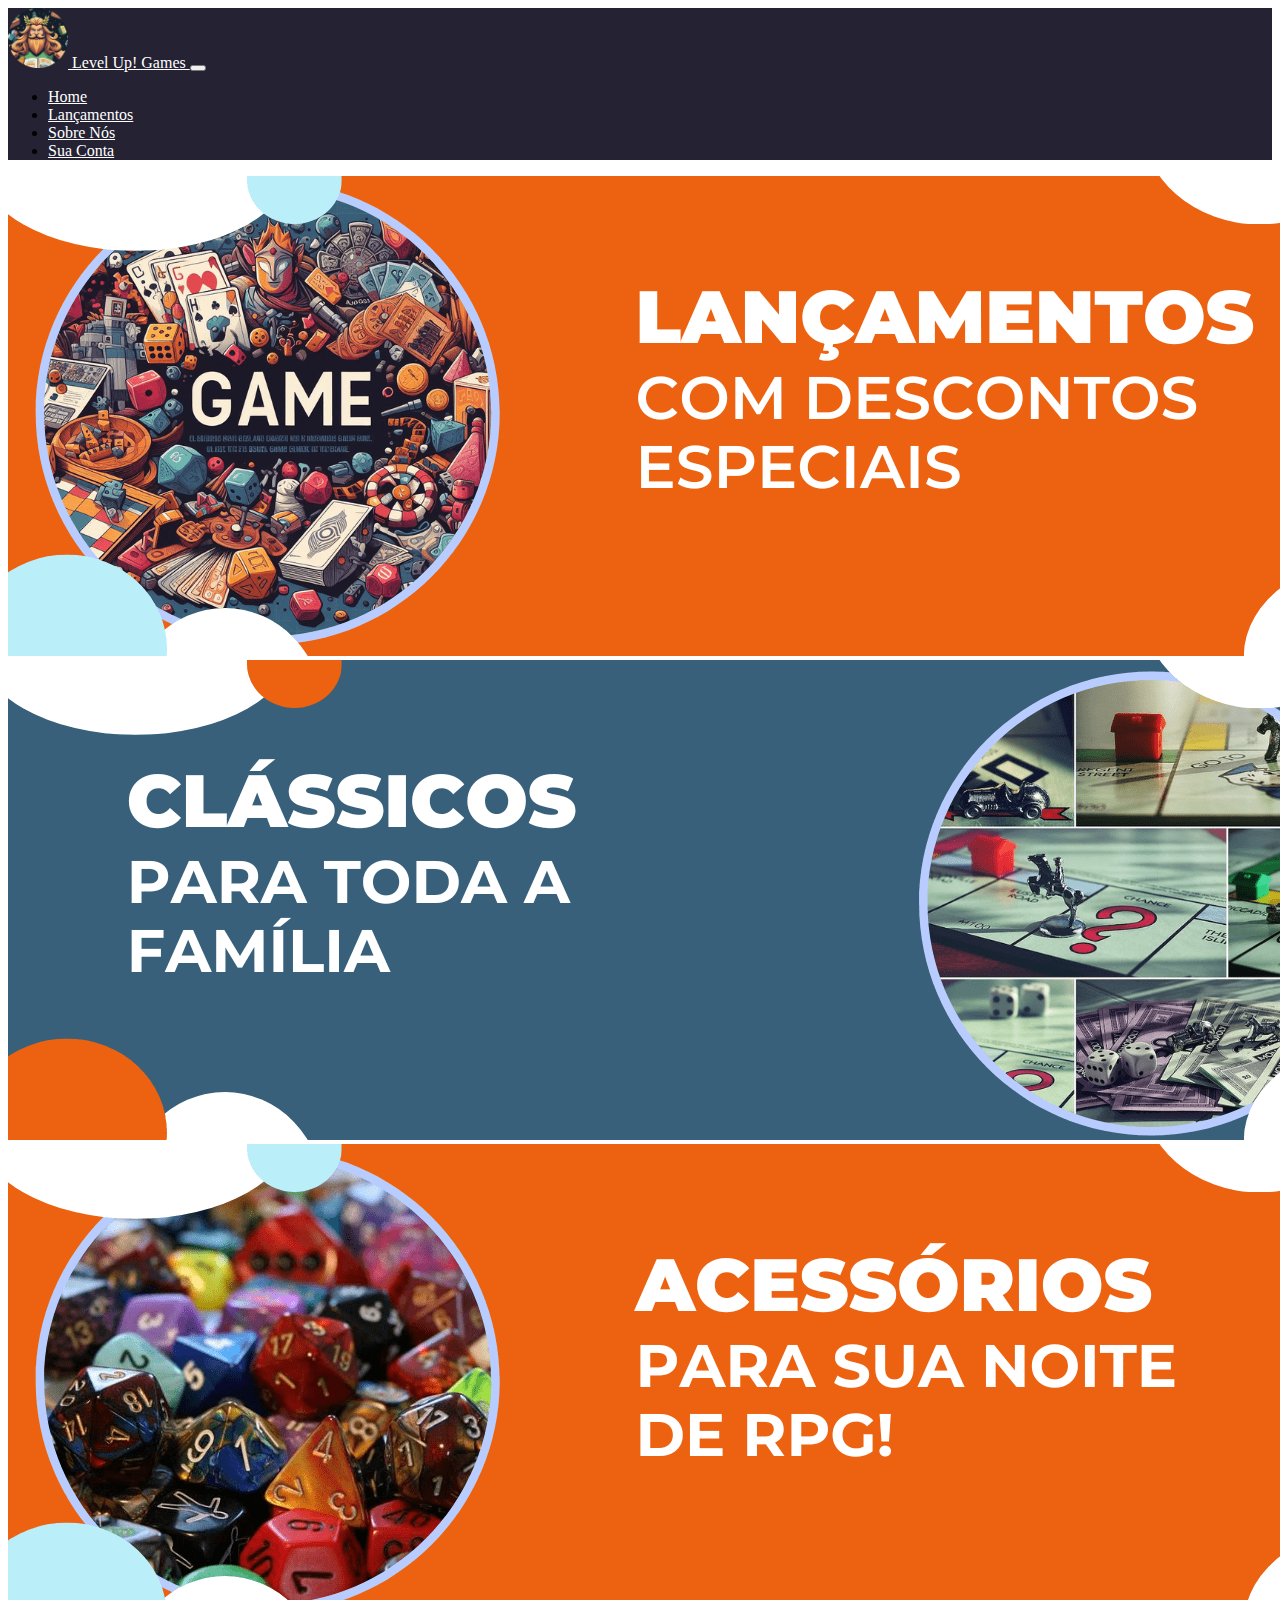
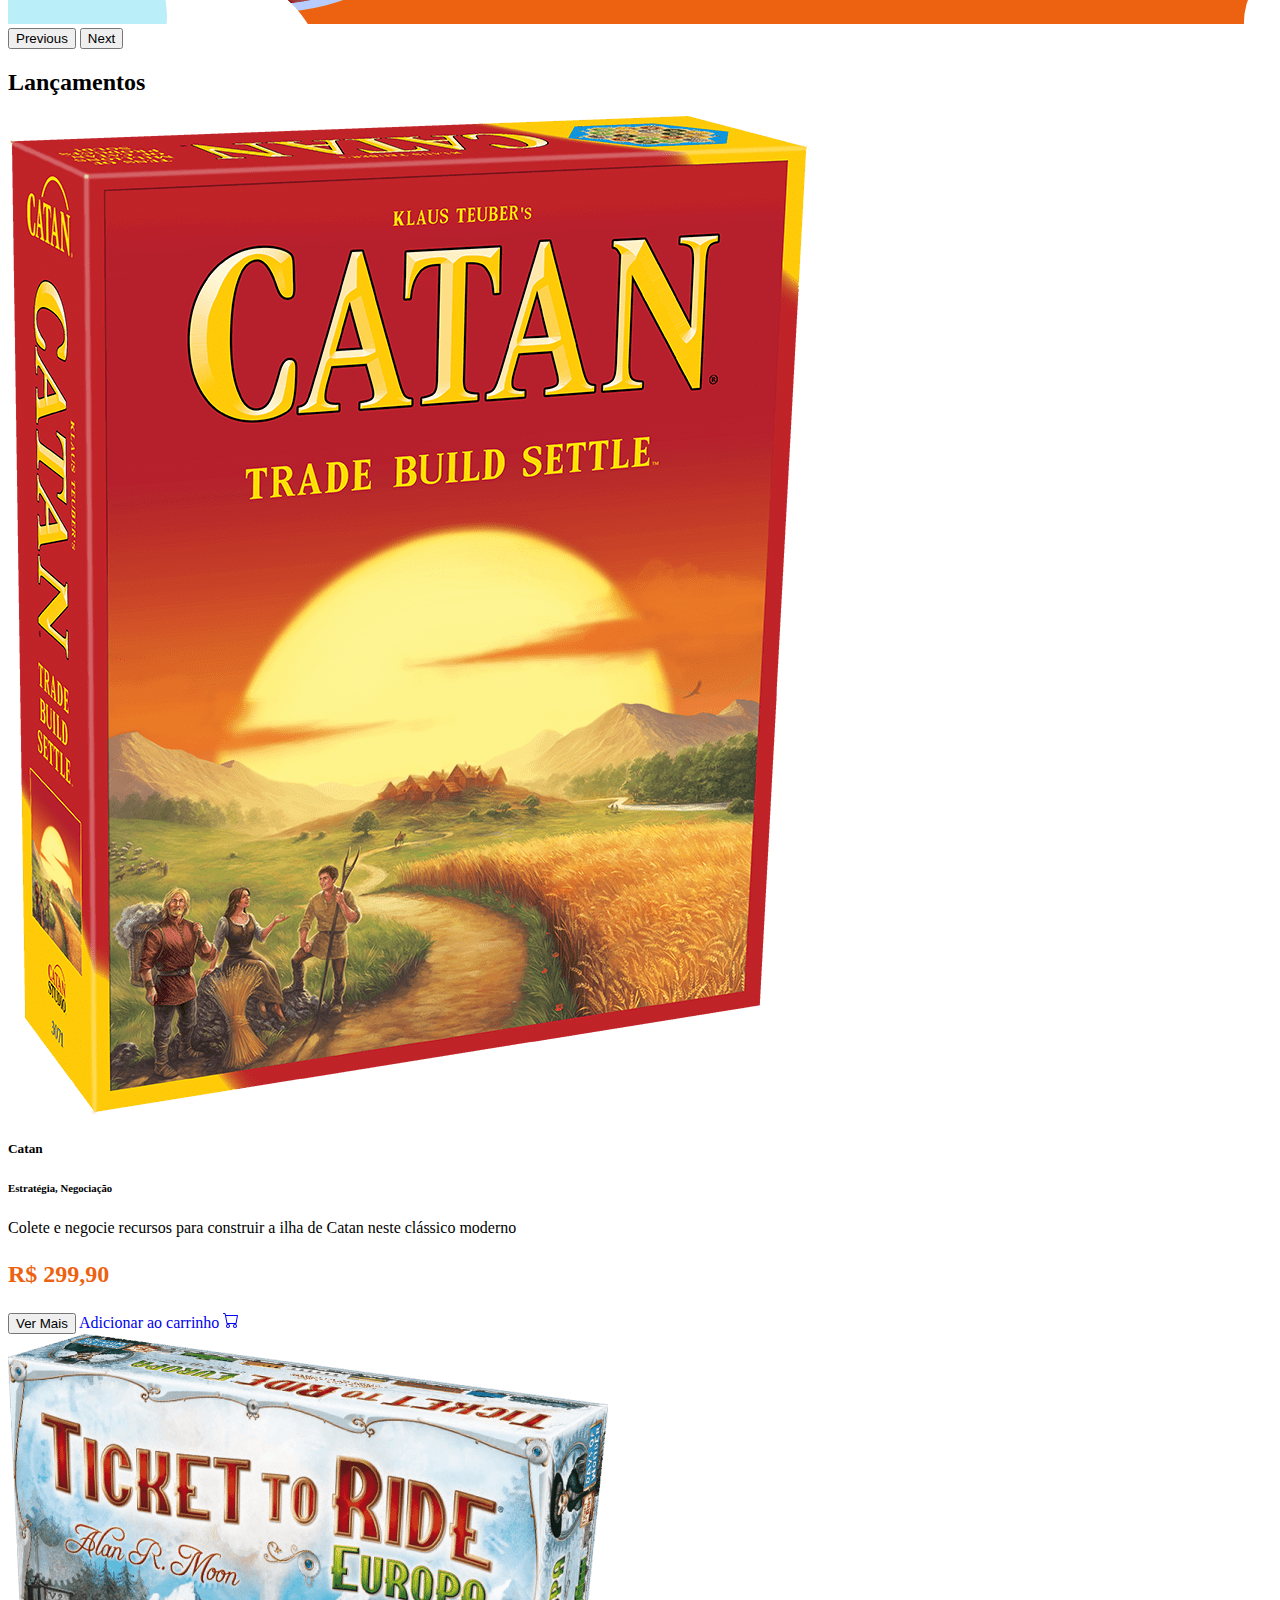
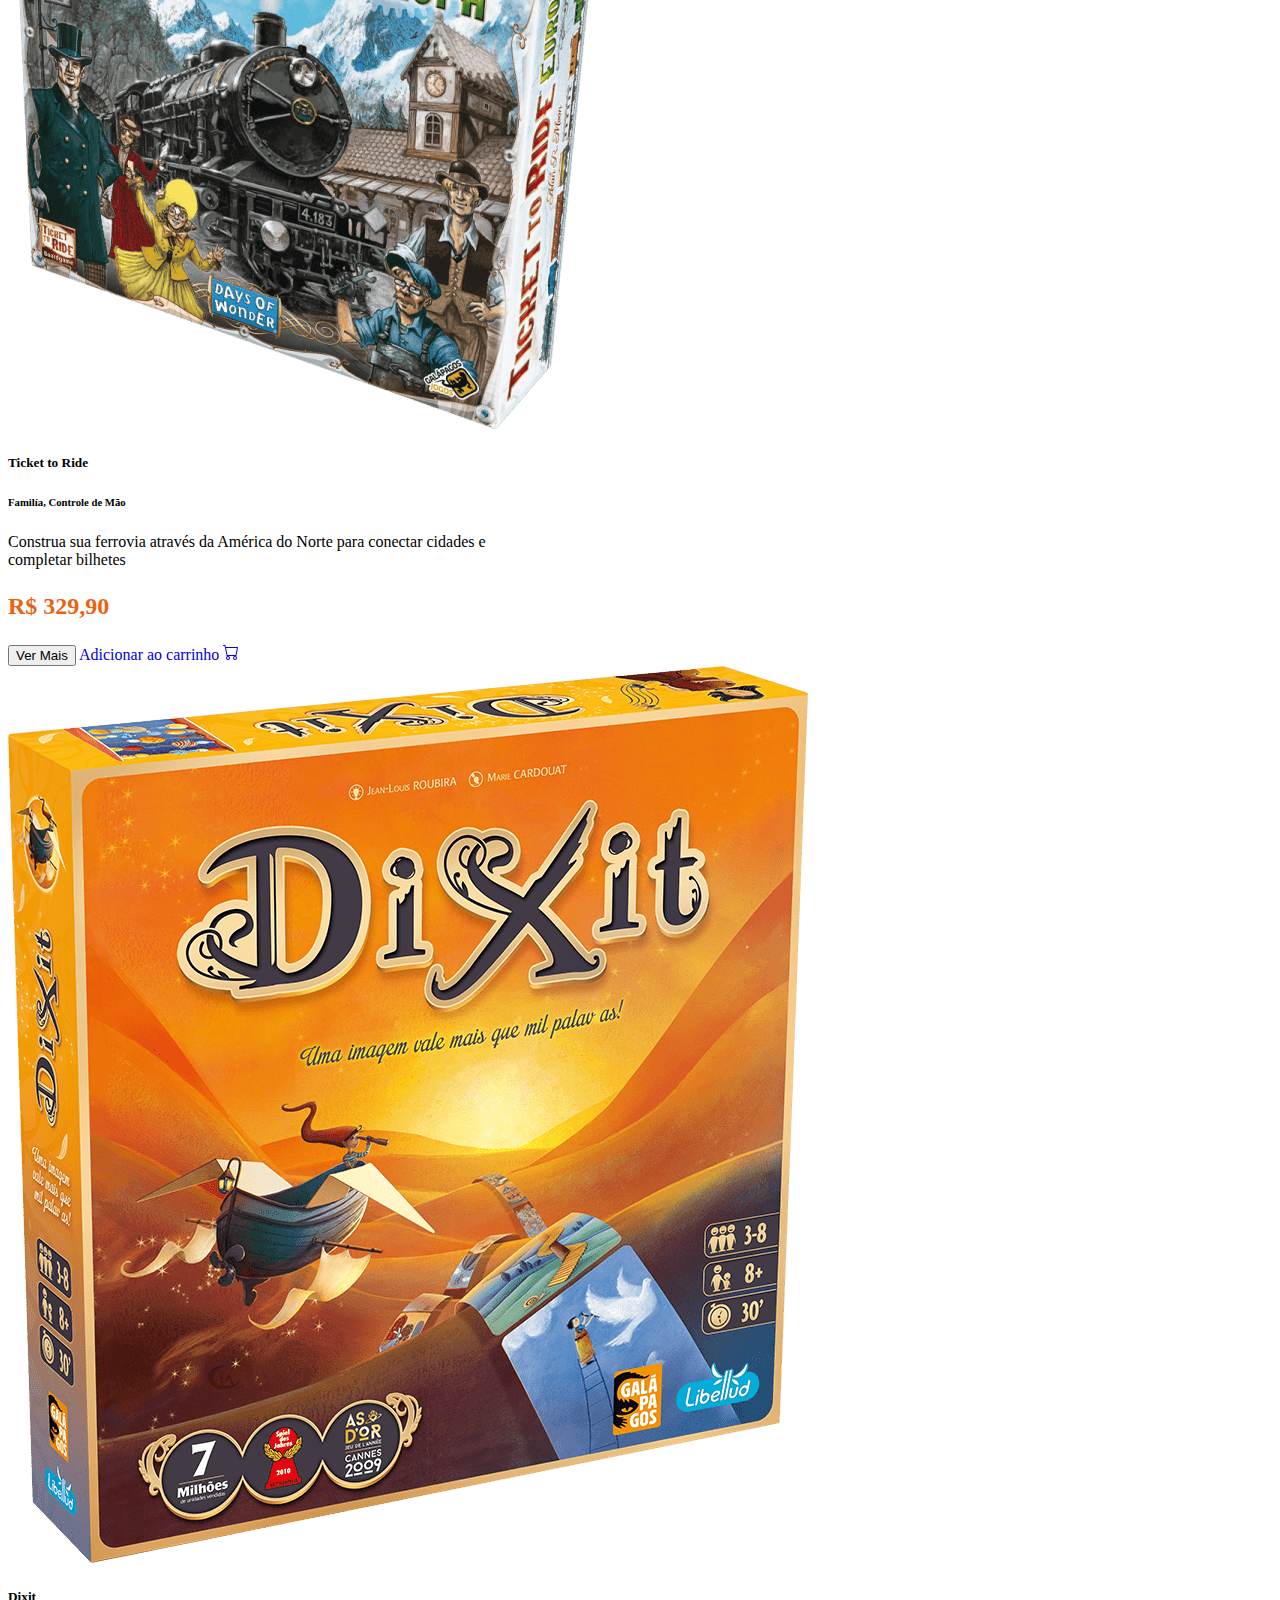
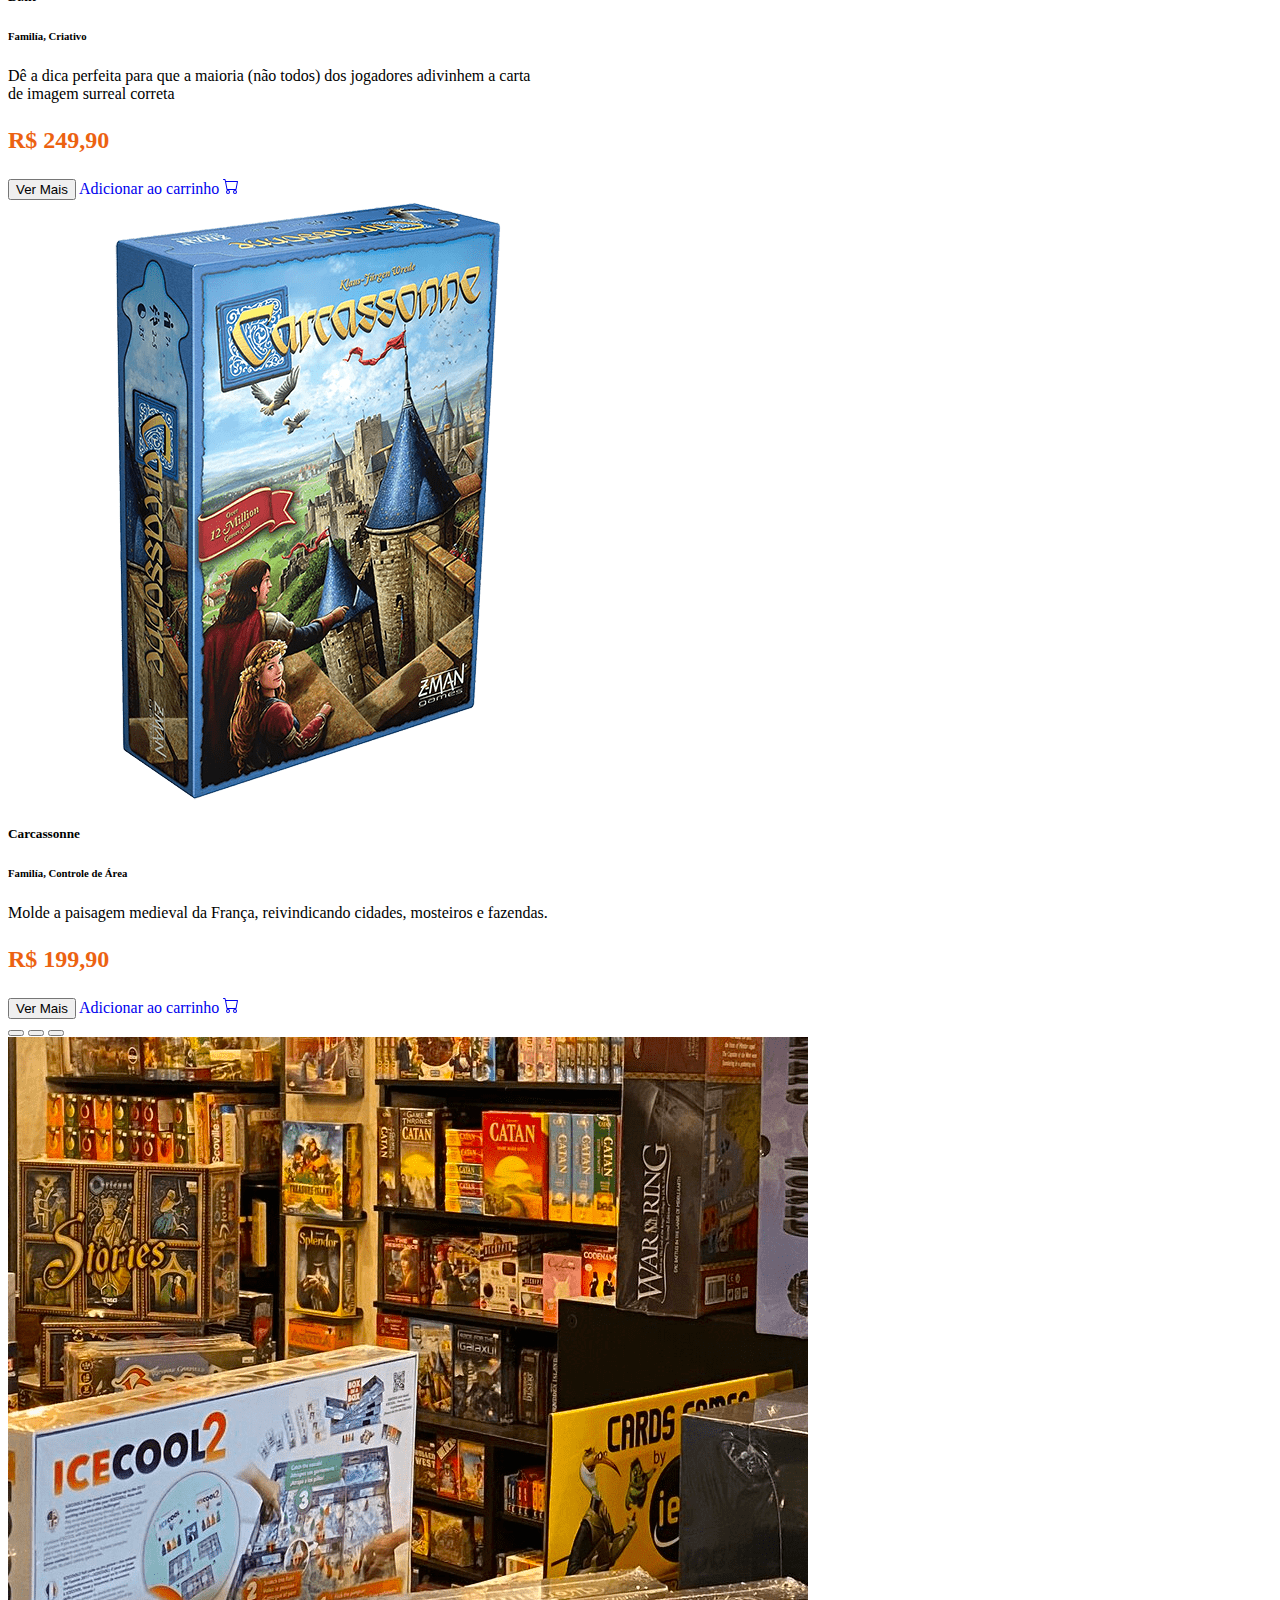
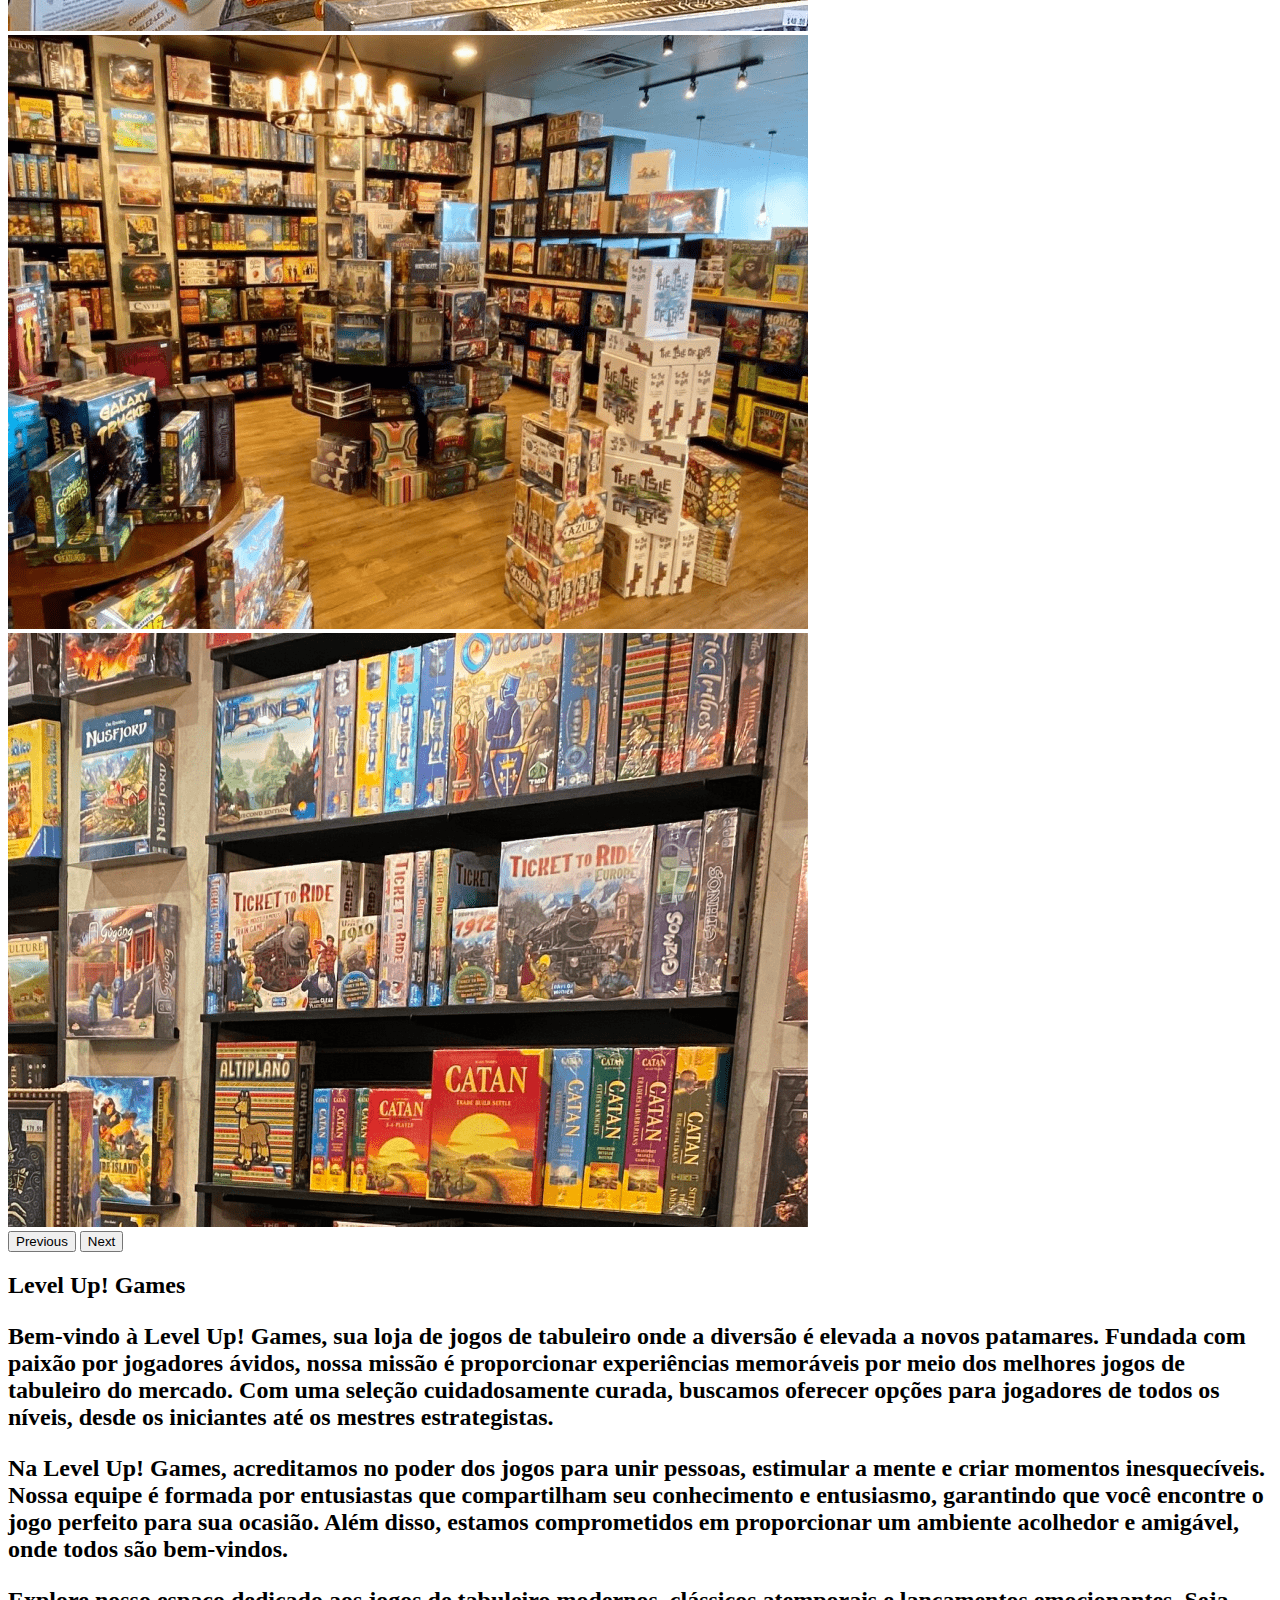
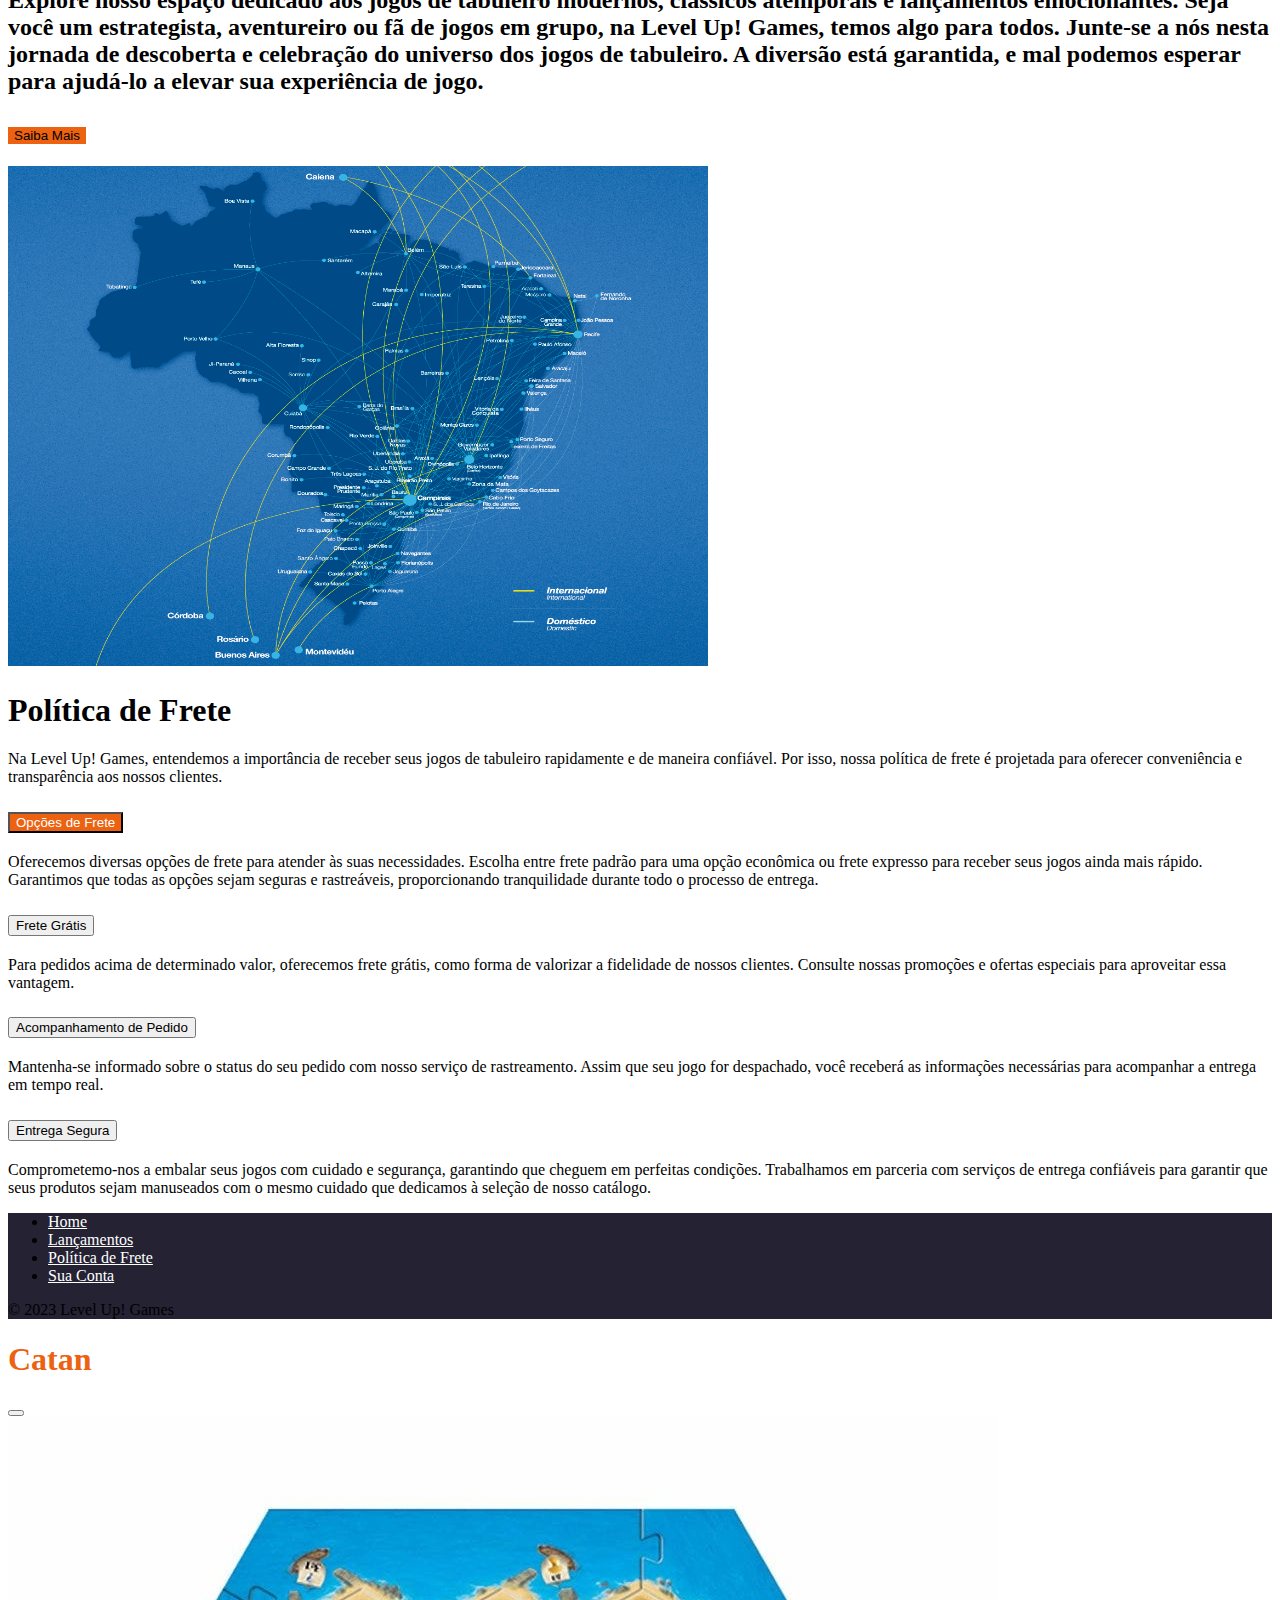
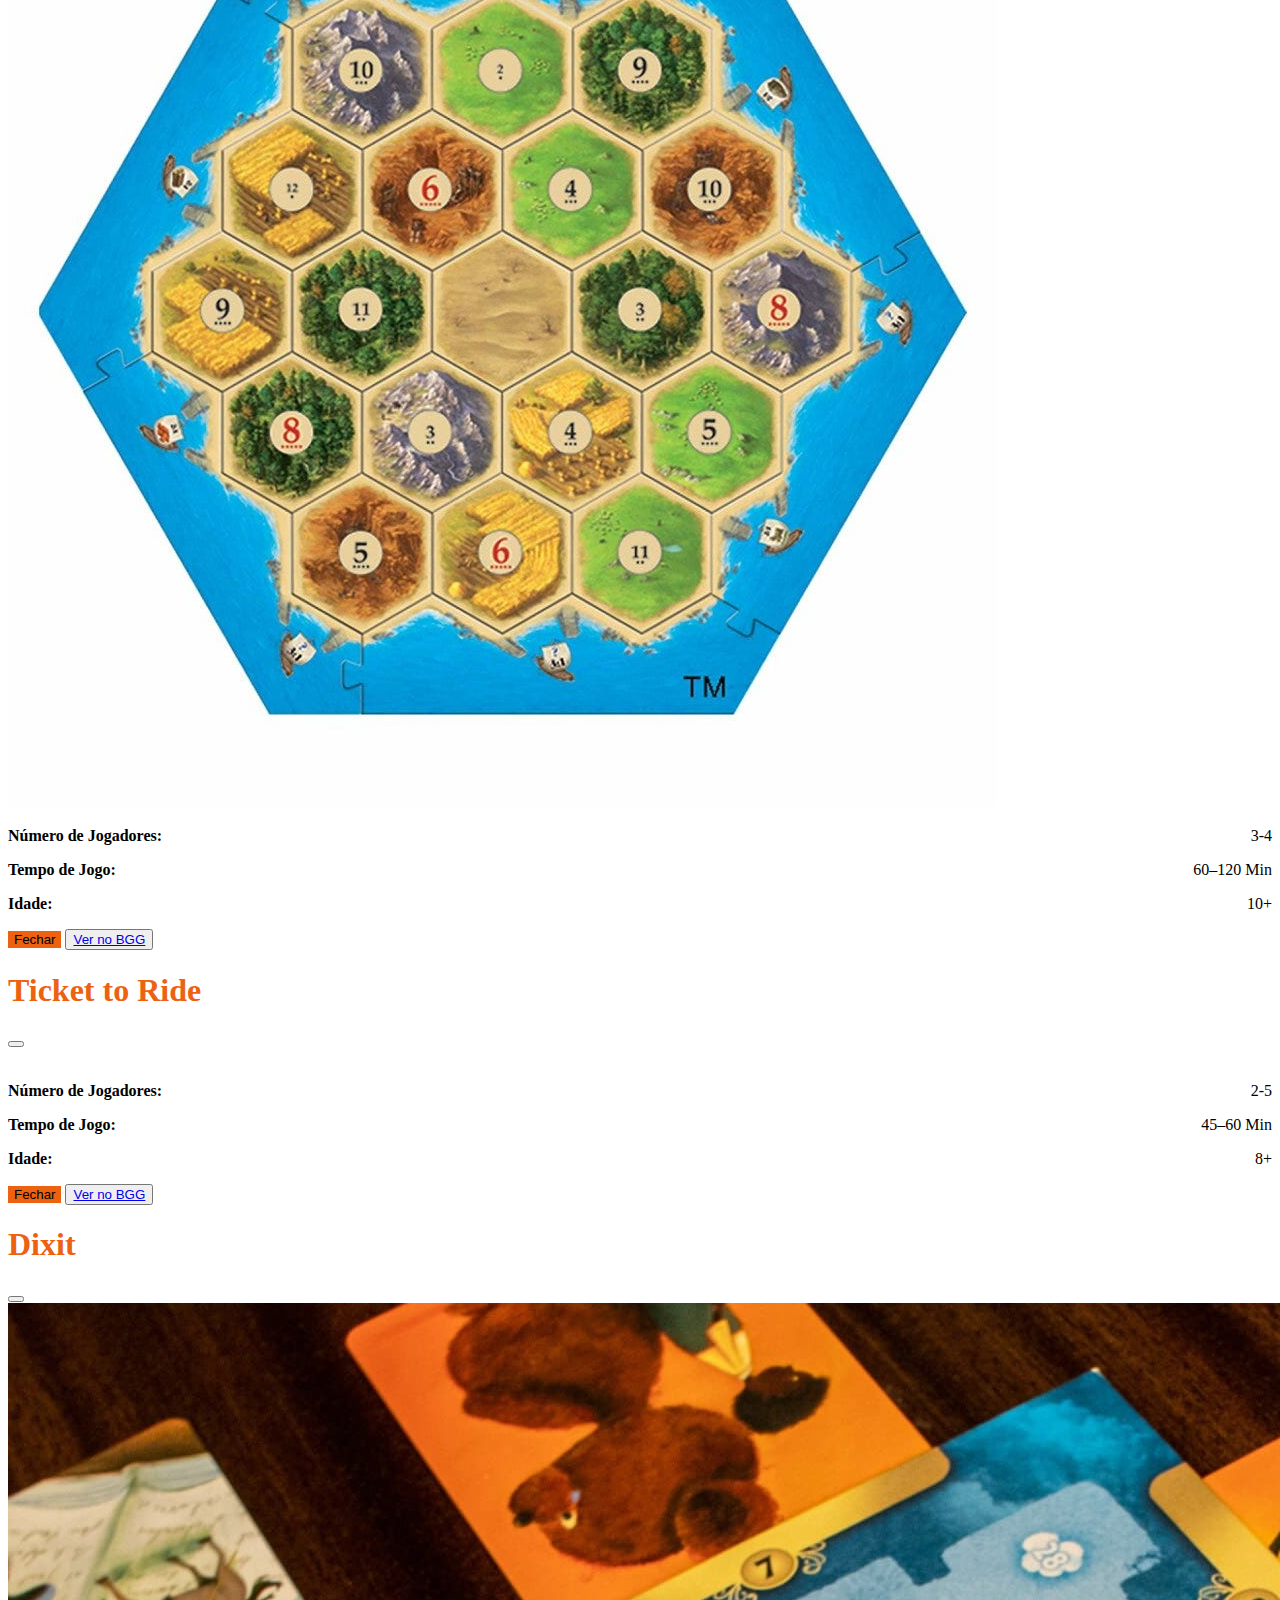
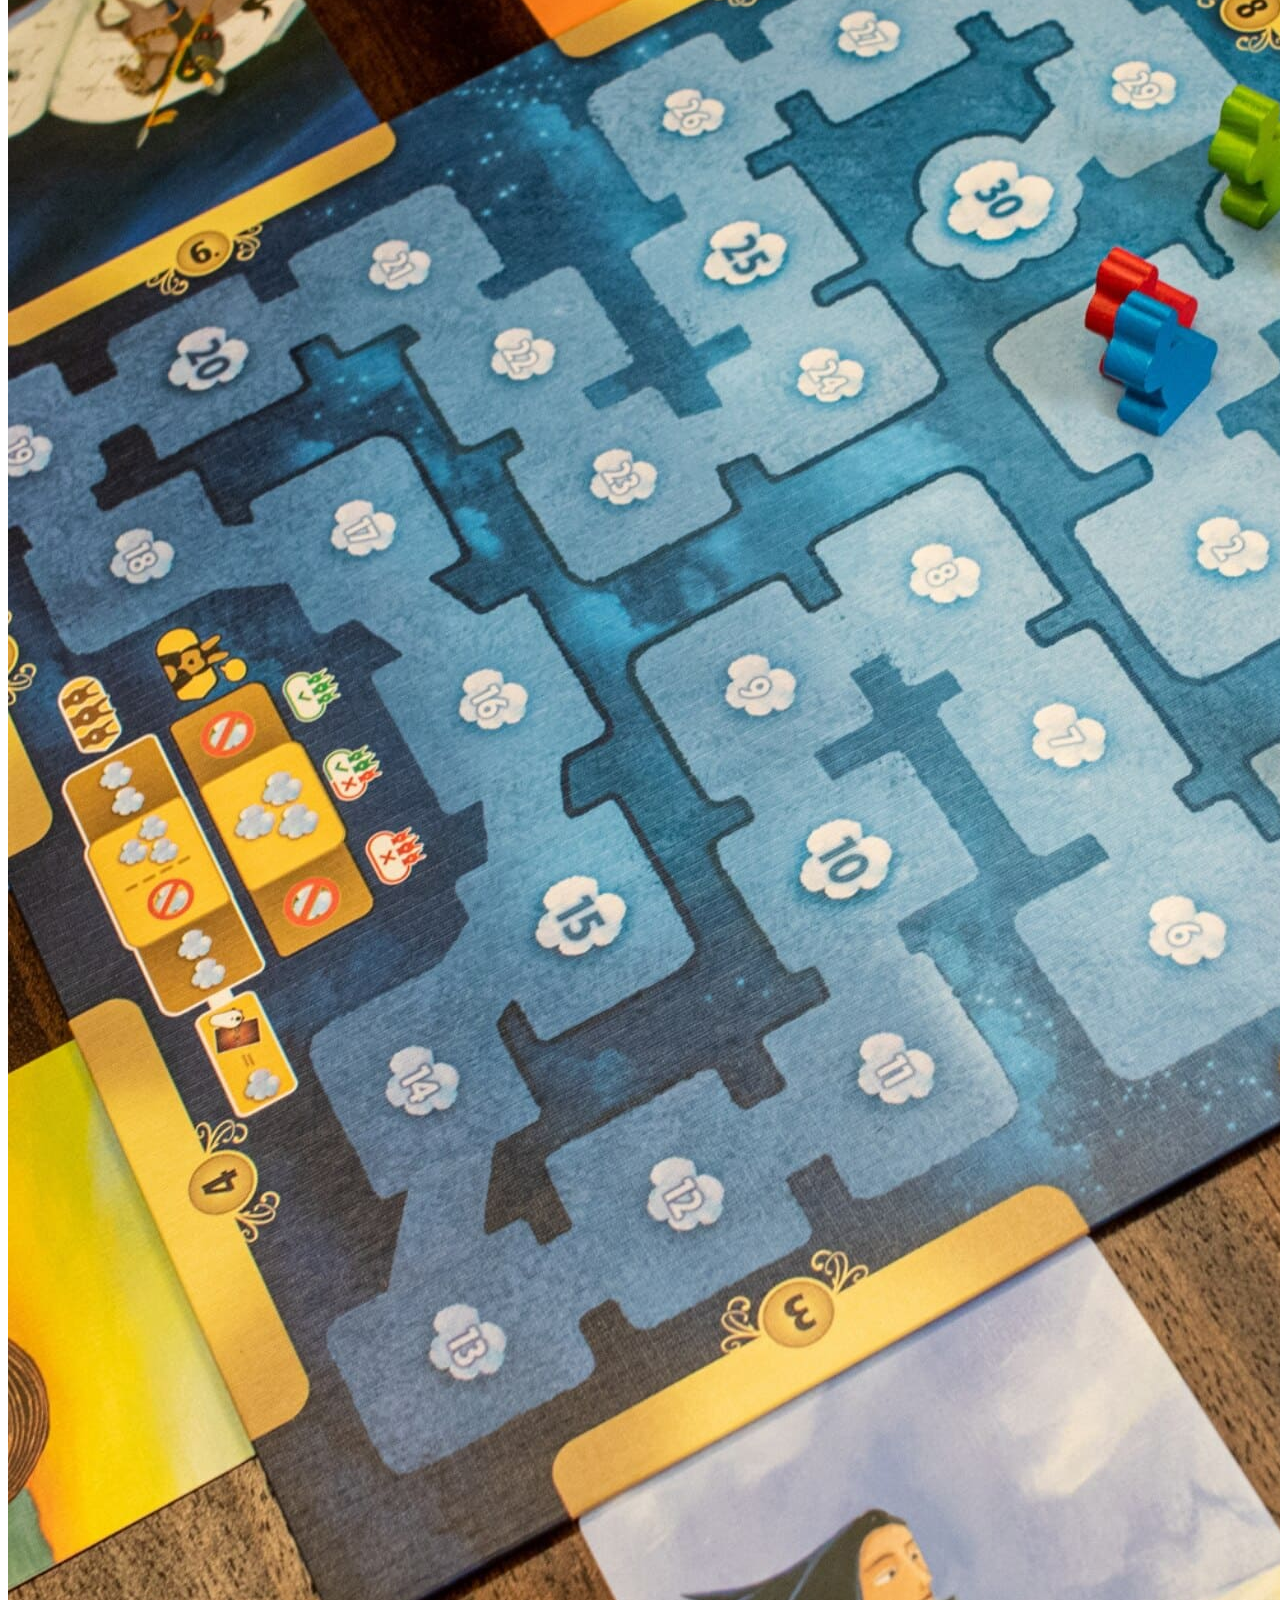
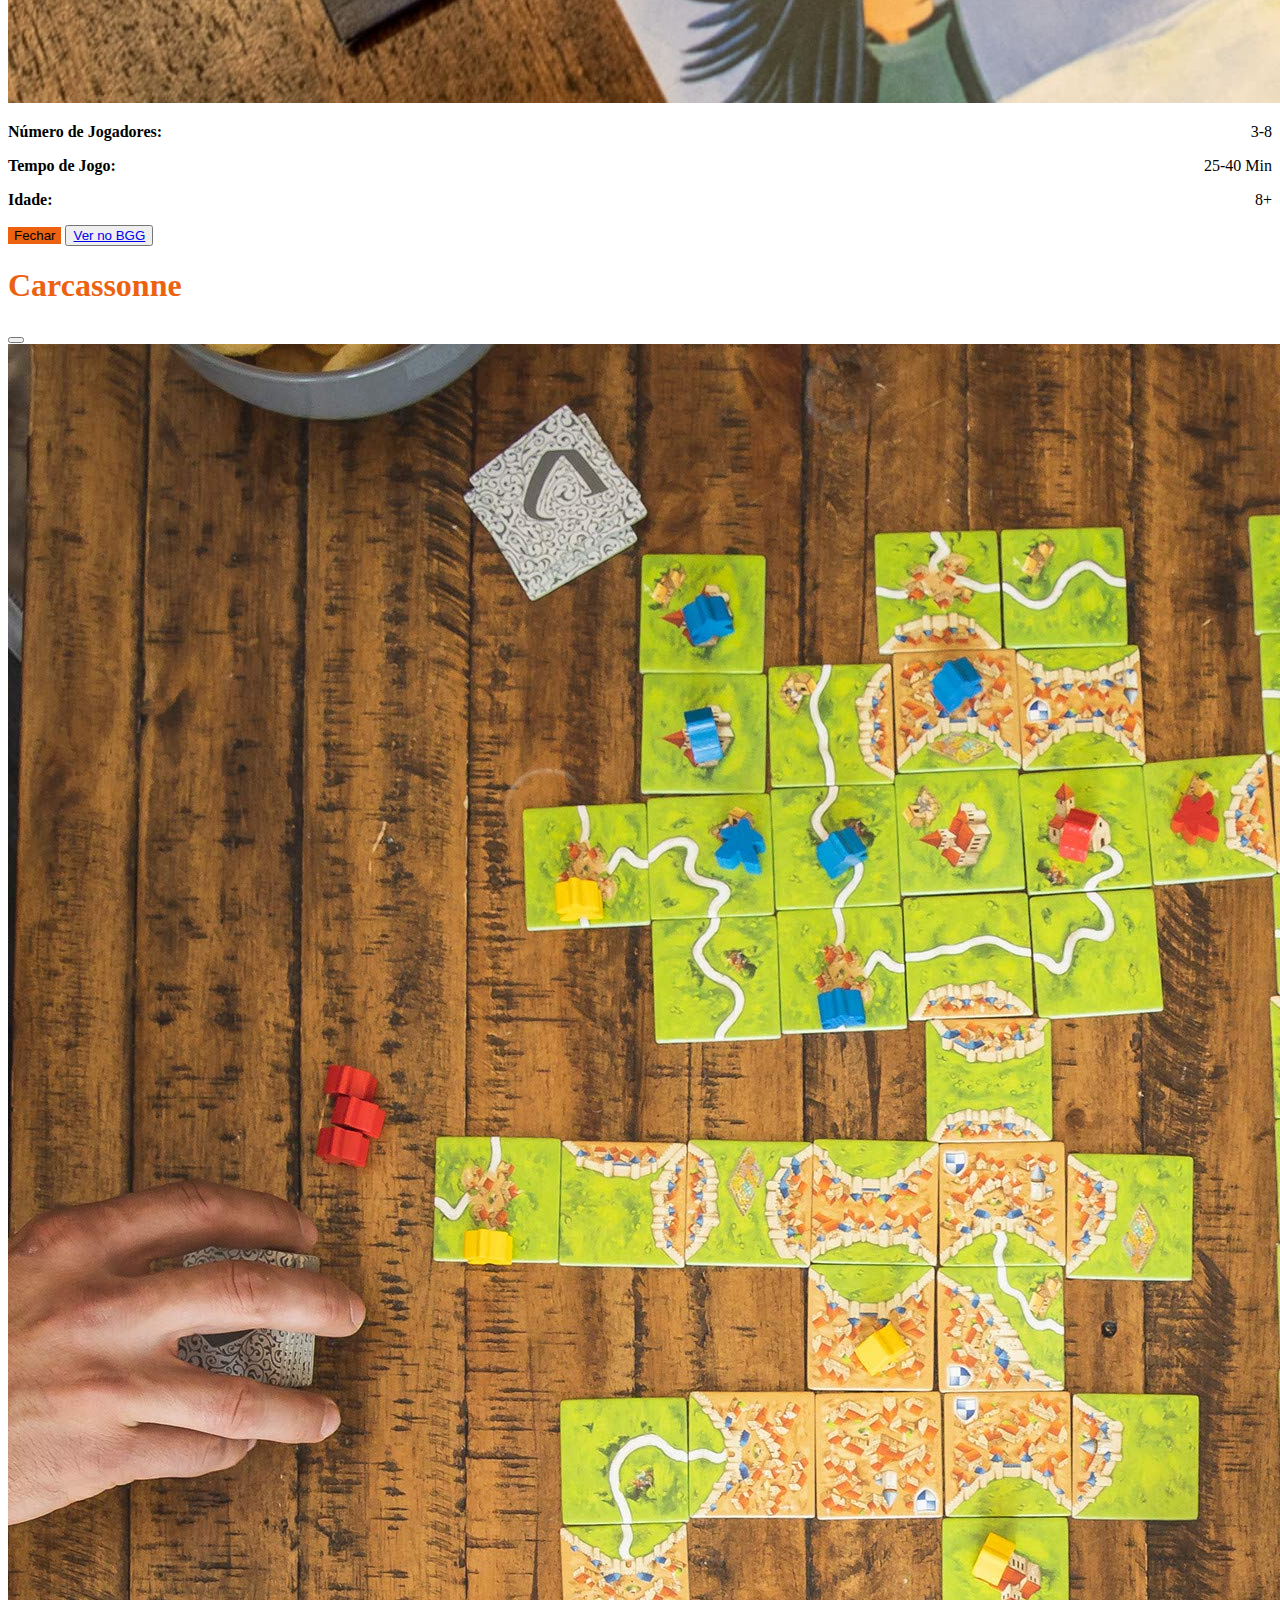
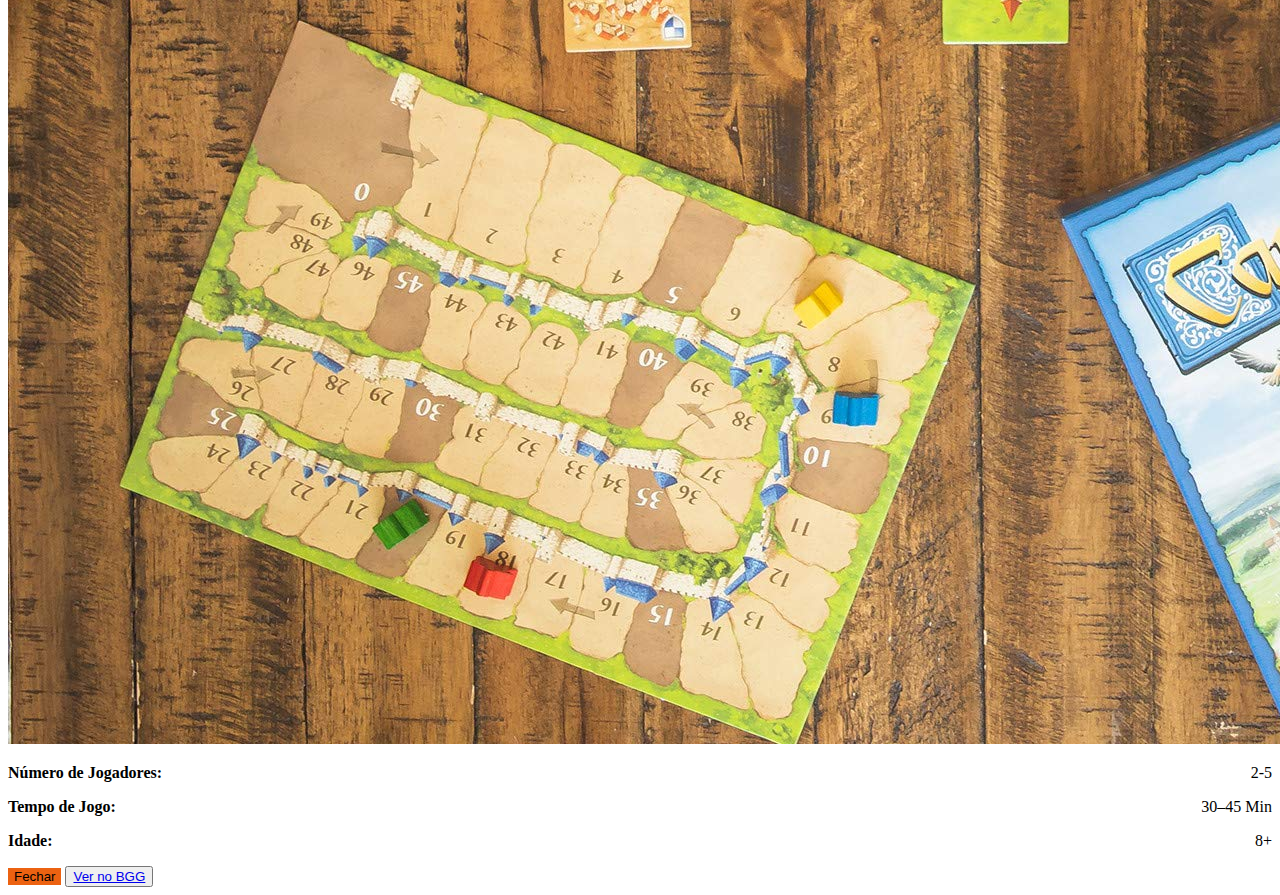
==== index.html @ 5186351f "update_favicon" ====
<!DOCTYPE html>
<html lang="en">

<head>
  <meta charset="UTF-8">
  <meta name="viewport" content="width=device-width, initial-scale=1.0">
  <title>Level Up! Games</title>
  <link rel="shortcut icon" href="images/favicon.svg" type="image/x-icon">
  <link href="https://cdn.jsdelivr.net/npm/bootstrap@5.3.2/dist/css/bootstrap.min.css" rel="stylesheet"
    integrity="sha384-T3c6CoIi6uLrA9TneNEoa7RxnatzjcDSCmG1MXxSR1GAsXEV/Dwwykc2MPK8M2HN" crossorigin="anonymous">
  <link rel="stylesheet" href="style/style.css">
  <script src="https://cdn.jsdelivr.net/npm/bootstrap@5.3.2/dist/js/bootstrap.bundle.min.js"
    integrity="sha384-C6RzsynM9kWDrMNeT87bh95OGNyZPhcTNXj1NW7RuBCsyN/o0jlpcV8Qyq46cDfL"
    crossorigin="anonymous"></script>
</head>

<body>
  <header>
    <nav class="navbar navbar-expand-lg navbar-dark">
      <div class="container-fluid">
        <a class="navbar-brand orange-hover" href="#">
          <img src="images/logo.png" alt="Logo" width="60" height="60" class="d-inline-block align-text-center"> Level
          Up! Games
        </a>
        <button class="navbar-toggler" type="button" data-bs-toggle="collapse" data-bs-target="#navbarSupportedContent"
          aria-controls="navbarSupportedContent" aria-expanded="false" aria-label="Toggle navigation">
          <span class="navbar-toggler-icon"></span>
        </button>
        <div class="collapse navbar-collapse" id="navbarSupportedContent">
          <ul class="navbar-nav me-auto mb-2 mb-lg-0">
            <li class="nav-item">
              <a class="nav-link orange-hover" href="#">Home</a>
            </li>
            <li class="nav-item">
              <a class="nav-link orange-hover" href="#lancamentoSection">Lançamentos</a>
            </li>
            <li class="nav-item">
              <a class="nav-link orange-hover" href="#sobreSection">Sobre Nós</a>
            </li>
            <li class="nav-item">
              <a class="nav-link orange-hover" href="pages/login.html">Sua Conta</a>
            </li>
          </ul>
        </div>
      </div>
    </nav>
  </header>
  <main>
    <div id="carouselExampleAutoplaying" class="carousel slide" data-bs-ride="carousel">
      <div class="carousel-inner">
        <div class="carousel-item active">
          <img src="images/imagem-carrossel-1.png"
            alt="banner com os dizeres 'lançamentos com descontos especiais' em texto branco no fundo laranja com uma imagem estilizada de elementos de jogos como cartas, dados e peças"
            class="d-block w-100">
        </div>
        <div class="carousel-item">
          <img src="images/imagem-carrossel-2.png"
            alt="banner com os dizeres 'clássicos para toda a família' em texto branco no fundo laranja com uma imagem de um tabuleiro do jogo Monopoly com foco na peça"
            class="d-block w-100">
        </div>
        <div class="carousel-item">
          <img src="images/imagem-carrossel-3.png"
            alt="banner com os dizeres 'acessórios para rpg' em texto branco no fundo laranja com uma imagem de vários dados de rpg de diversas cores com foco em um d4 vermelho"
            class="d-block w-100">
        </div>
      </div>
      <button class="carousel-control-prev" type="button" data-bs-target="#carouselExampleAutoplaying"
        data-bs-slide="prev">
        <span class="carousel-control-prev-icon" aria-hidden="true"></span>
        <span class="visually-hidden">Previous</span>
      </button>
      <button class="carousel-control-next" type="button" data-bs-target="#carouselExampleAutoplaying"
        data-bs-slide="next">
        <span class="carousel-control-next-icon" aria-hidden="true"></span>
        <span class="visually-hidden">Next</span>
      </button>
    </div>
    <section id="lancamentoSection" class="container mt-3 gap-2">
      <h2 class="text-center my-3">Lançamentos</h2>
      <div class="row row-cols-1 row-cols-md-2 g-4">
        <div class="col">
          <div class="card mb-3 h-100" style="max-width: 540px;">
            <div class="row g-0">
              <div class="col-md-4">
                <img src="images/catan.png" class="img-fluid rounded-start"
                  alt="imagem da caixa do jogo de tabuleiro Catan, com os textos 'Catan', 'Trade, Build and Settle' e uma imagem de três camponeses ao lado de uma estrada e uma plantação de trigo">
              </div>
              <div class="col-md-8">
                <div class="card-body">
                  <h5 class="card-title">Catan</h5>
                  <h6 class="card-subtitle mb-2 text-body-secondary">Estratégia, Negociação</h6>
                  <p class="card-text">Colete e negocie recursos para construir a ilha de Catan neste clássico moderno
                  </p>
                  <p class="card-price">R$ 299,90 </p>
                  <button type="button" class="btn btn-outline-dark" data-bs-toggle="modal"
                    data-bs-target="#modalCatan">
                    Ver Mais
                  </button>
                  <a href="#" class="card-link icon-link icon-link-hover">Adicionar ao carrinho <svg
                      xmlns="http://www.w3.org/2000/svg" width="16" height="16" fill="currentColor" class="bi bi-cart"
                      viewBox="0 0 16 16">
                      <path
                        d="M0 1.5A.5.5 0 0 1 .5 1H2a.5.5 0 0 1 .485.379L2.89 3H14.5a.5.5 0 0 1 .491.592l-1.5 8A.5.5 0 0 1 13 12H4a.5.5 0 0 1-.491-.408L2.01 3.607 1.61 2H.5a.5.5 0 0 1-.5-.5zM3.102 4l1.313 7h8.17l1.313-7H3.102zM5 12a2 2 0 1 0 0 4 2 2 0 0 0 0-4zm7 0a2 2 0 1 0 0 4 2 2 0 0 0 0-4zm-7 1a1 1 0 1 1 0 2 1 1 0 0 1 0-2zm7 0a1 1 0 1 1 0 2 1 1 0 0 1 0-2z" />
                    </svg></a>
                </div>
              </div>
            </div>
          </div>
        </div>

        <div class="col">
          <div class="card mb-3 h-100" style="max-width: 540px;">
            <div class="row g-0">
              <div class="col-md-4">
                <img src="images/ticket-to-ride.png" class="img-fluid rounded-start card-img"
                  alt="imagem da caixa do jogo de tabuleiro Catan, com os textos 'Catan', 'Trade, Build and Settle' e uma imagem de três camponeses ao lado de uma estrada e uma plantação de trigo">
              </div>
              <div class="col-md-8">
                <div class="card-body">
                  <h5 class="card-title">Ticket to Ride</h5>
                  <h6 class="card-subtitle mb-2 text-body-secondary">Familía, Controle de Mão</h6>
                  <p class="card-text">Construa sua ferrovia através da América do Norte para conectar cidades e
                    completar
                    bilhetes</p>
                  <p class="card-price">R$ 329,90</p>
                  <button type="button" class="btn btn-outline-dark" data-bs-toggle="modal"
                    data-bs-target="#modalTicket">
                    Ver Mais
                  </button>
                  <a href="#" class="card-link icon-link icon-link-hover">Adicionar ao carrinho <svg
                      xmlns="http://www.w3.org/2000/svg" width="16" height="16" fill="currentColor" class="bi bi-cart"
                      viewBox="0 0 16 16">
                      <path
                        d="M0 1.5A.5.5 0 0 1 .5 1H2a.5.5 0 0 1 .485.379L2.89 3H14.5a.5.5 0 0 1 .491.592l-1.5 8A.5.5 0 0 1 13 12H4a.5.5 0 0 1-.491-.408L2.01 3.607 1.61 2H.5a.5.5 0 0 1-.5-.5zM3.102 4l1.313 7h8.17l1.313-7H3.102zM5 12a2 2 0 1 0 0 4 2 2 0 0 0 0-4zm7 0a2 2 0 1 0 0 4 2 2 0 0 0 0-4zm-7 1a1 1 0 1 1 0 2 1 1 0 0 1 0-2zm7 0a1 1 0 1 1 0 2 1 1 0 0 1 0-2z" />
                    </svg></a>
                </div>
              </div>
            </div>
          </div>
        </div>
        <div class="col">
          <div class="card mb-3 h-100" style="max-width: 540px;">
            <div class="row g-0">
              <div class="col-md-4">
                <img src="images/dixit.png" class="img-fluid rounded-start card-img" alt="">
              </div>
              <div class="col-md-8">
                <div class="card-body">
                  <h5 class="card-title">Dixit</h5>
                  <h6 class="card-subtitle mb-2 text-body-secondary">Familía, Criativo</h6>
                  <p class="card-text">Dê a dica perfeita para que a maioria (não todos) dos jogadores adivinhem a carta
                    de
                    imagem surreal correta</p>
                  <p class="card-price">R$ 249,90</p>
                  <button type="button" class="btn btn-outline-dark" data-bs-toggle="modal"
                    data-bs-target="#modalDixit">
                    Ver Mais
                  </button>
                  <a href="#" class="card-link icon-link icon-link-hover">Adicionar ao carrinho <svg
                      xmlns="http://www.w3.org/2000/svg" width="16" height="16" fill="currentColor" class="bi bi-cart"
                      viewBox="0 0 16 16">
                      <path
                        d="M0 1.5A.5.5 0 0 1 .5 1H2a.5.5 0 0 1 .485.379L2.89 3H14.5a.5.5 0 0 1 .491.592l-1.5 8A.5.5 0 0 1 13 12H4a.5.5 0 0 1-.491-.408L2.01 3.607 1.61 2H.5a.5.5 0 0 1-.5-.5zM3.102 4l1.313 7h8.17l1.313-7H3.102zM5 12a2 2 0 1 0 0 4 2 2 0 0 0 0-4zm7 0a2 2 0 1 0 0 4 2 2 0 0 0 0-4zm-7 1a1 1 0 1 1 0 2 1 1 0 0 1 0-2zm7 0a1 1 0 1 1 0 2 1 1 0 0 1 0-2z" />
                    </svg></a>
                </div>
              </div>
            </div>
          </div>
        </div>

        <div class="col">
          <div class="card mb-3 h-100" style="max-width: 540px;">
            <div class="row g-0">
              <div class="col-md-4">
                <img src="images/carcassonne.png" class="img-fluid rounded-start card-img">
              </div>
              <div class="col-md-8">
                <div class="card-body">
                  <h5 class="card-title">Carcassonne</h5>
                  <h6 class="card-subtitle mb-2 text-body-secondary">Familía, Controle de Área</h6>
                  <p class="card-text">Molde a paisagem medieval da França, reivindicando cidades, mosteiros e fazendas.
                  </p>
                  <p class="card-price">R$ 199,90</p>
                  <button type="button" class="btn btn-outline-dark" data-bs-toggle="modal"
                    data-bs-target="#modalCarcassonne">
                    Ver Mais
                  </button>
                  <a href="#" class="card-link icon-link icon-link-hover">Adicionar ao carrinho <svg
                      xmlns="http://www.w3.org/2000/svg" width="16" height="16" fill="currentColor" class="bi bi-cart"
                      viewBox="0 0 16 16">
                      <path
                        d="M0 1.5A.5.5 0 0 1 .5 1H2a.5.5 0 0 1 .485.379L2.89 3H14.5a.5.5 0 0 1 .491.592l-1.5 8A.5.5 0 0 1 13 12H4a.5.5 0 0 1-.491-.408L2.01 3.607 1.61 2H.5a.5.5 0 0 1-.5-.5zM3.102 4l1.313 7h8.17l1.313-7H3.102zM5 12a2 2 0 1 0 0 4 2 2 0 0 0 0-4zm7 0a2 2 0 1 0 0 4 2 2 0 0 0 0-4zm-7 1a1 1 0 1 1 0 2 1 1 0 0 1 0-2zm7 0a1 1 0 1 1 0 2 1 1 0 0 1 0-2z" />
                    </svg></a>
                </div>
              </div>
            </div>
          </div>
        </div>
      </div>
    </section>

    <section id="sobreSection">
      <div class="container col-xxl-8 px-4 py-5">
        <div class="row flex-lg-row-reverse align-items-center g-5 py-5">
          <div class="col-10 col-sm-8 col-lg-6">
            <div id="carouselHero" class="carousel slide" data-bs-ride="true">
              <div class="carousel-indicators">
                <button type="button" data-bs-target="#carouselHero" data-bs-slide-to="0" class="active"
                  aria-current="true" aria-label="Slide 1"></button>
                <button type="button" data-bs-target="#carouselHero" data-bs-slide-to="1" aria-label="Slide 2"></button>
                <button type="button" data-bs-target="#carouselHero" data-bs-slide-to="2" aria-label="Slide 3"></button>
              </div>
              <div class="carousel-inner">
                <div class="carousel-item active">
                  <img src="images/imagem-hero-carrossel-1.png" class="d-block w-100">
                </div>
                <div class="carousel-item">
                  <img src="images/imagem-hero-carrossel-2.png" class="d-block w-100">
                </div>
                <div class="carousel-item">
                  <img src="images/imagem-hero-carrossel-3.png" class="d-block w-100">
                </div>
              </div>
              <button class="carousel-control-prev" type="button" data-bs-target="#carouselHero" data-bs-slide="prev">
                <span class="carousel-control-prev-icon" aria-hidden="true"></span>
                <span class="visually-hidden">Previous</span>
              </button>
              <button class="carousel-control-next" type="button" data-bs-target="#carouselHero" data-bs-slide="next">
                <span class="carousel-control-next-icon" aria-hidden="true"></span>
                <span class="visually-hidden">Next</span>
              </button>
            </div>
          </div>
          <div class="col-lg-6">
            <h2 class="display-5 fw-bold mb-3">Level Up! Games</h>
              <p class="lead">Bem-vindo à Level Up! Games, sua loja de jogos de tabuleiro onde a diversão é elevada a
                novos patamares. Fundada com paixão por jogadores ávidos, nossa missão é proporcionar experiências
                memoráveis por meio dos melhores jogos de tabuleiro do mercado. Com uma seleção cuidadosamente curada,
                buscamos oferecer opções para jogadores de todos os níveis, desde os iniciantes até os mestres
                estrategistas.</p>

              <p class="lead">Na Level Up! Games, acreditamos no poder dos jogos para unir pessoas, estimular a mente e
                criar
                momentos inesquecíveis. Nossa equipe é formada por entusiastas que compartilham seu conhecimento e
                entusiasmo, garantindo que você encontre o jogo perfeito para sua ocasião. Além disso, estamos
                comprometidos em proporcionar um ambiente acolhedor e amigável, onde todos são bem-vindos.</p>

              <p class="lead">Explore nosso espaço dedicado aos jogos de tabuleiro modernos, clássicos atemporais e
                lançamentos
                emocionantes. Seja você um estrategista, aventureiro ou fã de jogos em grupo, na Level Up! Games, temos
                algo para todos. Junte-se a nós nesta jornada de descoberta e celebração do universo dos jogos de
                tabuleiro. A diversão está garantida, e mal podemos esperar para ajudá-lo a elevar sua experiência de
                jogo.</p>

              <div class="d-grid gap-2 d-md-flex justify-content-md-start">
                <button type="button" class="btn btn-primary btn-lg px-4 me-md-2 btn-saibamais">Saiba Mais</button>

              </div>
          </div>
        </div>
      </div>
    </section>

    <section id="freteSection">
      <div class="container col-xxl-8 px-4 pb-5">
        <div class="row flex-lg-row-reverse align-items-center g-5 py-5">
          <div class="col-10 col-sm-8 col-lg-6">
            <img src="images/faq-imagem.png" class="d-block mx-lg-auto img-fluid" width="700" height="500"
              loading="lazy">
          </div>
          <div class="col-lg-6">
            <h1 class="display-5 fw-bold lh-1 mb-3">Política de Frete
            </h1>
            <p class="lead">Na Level Up! Games, entendemos a importância de receber seus jogos de tabuleiro rapidamente
              e de maneira confiável. Por isso, nossa política de frete é projetada para oferecer conveniência e
              transparência aos nossos clientes.
            </p>
            <div class="accordion" id="accordionExample">
              <div class="accordion-item">
                <h2 class="accordion-header">
                  <button class="accordion-button" type="button" data-bs-toggle="collapse" data-bs-target="#collapseOne"
                    aria-expanded="true" aria-controls="collapseOne">
                    Opções de Frete
                  </button>
                </h2>
                <div id="collapseOne" class="accordion-collapse collapse show" data-bs-parent="#accordionExample">
                  <div class="accordion-body">
                    <p>Oferecemos diversas opções de frete para atender às suas necessidades. Escolha entre frete padrão
                      para uma opção econômica ou frete expresso para receber seus jogos ainda mais rápido. Garantimos
                      que todas as opções sejam seguras e rastreáveis, proporcionando tranquilidade durante todo o
                      processo de entrega.
                    </p>
                  </div>
                </div>
              </div>
              <div class="accordion-item">
                <h2 class="accordion-header">
                  <button class="accordion-button collapsed" type="button" data-bs-toggle="collapse"
                    data-bs-target="#collapseTwo" aria-expanded="false" aria-controls="collapseTwo">
                    Frete Grátis
                  </button>
                </h2>
                <div id="collapseTwo" class="accordion-collapse collapse" data-bs-parent="#accordionExample">
                  <div class="accordion-body">
                    <p>Para pedidos acima de determinado valor, oferecemos frete grátis, como forma de valorizar a
                      fidelidade de nossos clientes. Consulte nossas promoções e ofertas especiais para aproveitar essa
                      vantagem.
                    </p>
                  </div>
                </div>
              </div>
              <div class="accordion-item">
                <h2 class="accordion-header">
                  <button class="accordion-button collapsed" type="button" data-bs-toggle="collapse"
                    data-bs-target="#collapseThree" aria-expanded="false" aria-controls="collapseThree">
                    Acompanhamento de Pedido
                  </button>
                </h2>
                <div id="collapseThree" class="accordion-collapse collapse" data-bs-parent="#accordionExample">
                  <div class="accordion-body">
                    <p>Mantenha-se informado sobre o status do seu pedido com nosso serviço de rastreamento. Assim que
                      seu jogo for despachado, você receberá as informações necessárias para acompanhar a entrega em
                      tempo real.
                    </p>
                  </div>
                </div>
              </div>
              <div class="accordion-item">
                <h2 class="accordion-header">
                  <button class="accordion-button collapsed" type="button" data-bs-toggle="collapse"
                    data-bs-target="#collapseFour" aria-expanded="false" aria-controls="collapseThree">
                    Entrega Segura
                  </button>
                </h2>
                <div id="collapseFour" class="accordion-collapse collapse" data-bs-parent="#accordionExample">
                  <div class="accordion-body">
                    <p>Comprometemo-nos a embalar seus jogos com cuidado e segurança, garantindo que cheguem em
                      perfeitas condições. Trabalhamos em parceria com serviços de entrega confiáveis para garantir que
                      seus produtos sejam manuseados com o mesmo cuidado que dedicamos à seleção de nosso catálogo.
                    </p>
                  </div>
                </div>
              </div>
            </div>

          </div>
        </div>
      </div>

    </section>
  </main>

  <footer class="py-3 mt-3 container-fluid">
    <ul class="nav justify-content-center border-bottom pb-3 mb-3">
      <li class="nav-item "><a href="#" class="nav-link orange-hover px-2 ">Home</a></li>
      <li class="nav-item "><a href="#" class="nav-link orange-hover px-2 ">Lançamentos</a></li>
      <li class="nav-item "><a href="#freteSection" class="nav-link orange-hover px-2 ">Política de Frete</a></li>
      <li class="nav-item "><a href="pages/login.html" class="nav-link orange-hover px-2 ">Sua Conta</a></li>
    </ul>
    <p class="text-center text-white">&copy; 2023 Level Up! Games</p>
  </footer>

  <div class="modals">
    <!-- Modal -->
    <div class="modal fade" id="modalCatan" tabindex="-1" aria-labelledby="modalCatan-title" aria-hidden="true">
      <div class="modal-dialog">
        <div class="modal-content">
          <div class="modal-header">
            <h1 class="modal-title fs-5" id="modalCatan-title">Catan</h1>
            <button type="button" class="btn-close" data-bs-dismiss="modal" aria-label="Close"></button>
          </div>
          <div class="modal-body">
            <img src="images/catan-board.jpg" class="w-100" alt="">
            <div class="modal-text">
              <p>Número de Jogadores: <span class>3-4</span></p>
              <p>Tempo de Jogo: <span>60–120 Min</span></p>
              <p>Idade: <span>10+</span></p>
            </div>
          </div>
          <div class="modal-footer">
            <button type="button" class="btn btn-secondary btn-fechar" data-bs-dismiss="modal">Fechar</button>
            <button type="button" class="btn btn-primary"><a class="nav-link"
                href="https://boardgamegeek.com/boardgame/13/catan" target="_blank">Ver no BGG</a></button>
          </div>
        </div>
      </div>
    </div>
    <div class="modal fade" id="modalTicket" tabindex="-1" aria-labelledby="modalTicket-label" aria-hidden="true">
      <div class="modal-dialog">
        <div class="modal-content">
          <div class="modal-header">
            <h1 class="modal-title fs-5" id="modalTicket-label">Ticket to Ride</h1>
            <button type="button" class="btn-close" data-bs-dismiss="modal" aria-label="Close"></button>
          </div>
          <div class="modal-body">
            <img src="images/ticket-to-ride-board.png" class="w-100" alt="">
            <div class="modal-text">
              <p>Número de Jogadores: <span class>2-5</span></p>
              <p>Tempo de Jogo: <span>45–60 Min</span></p>
              <p>Idade: <span>8+</span></p>
            </div>
          </div>
          <div class="modal-footer">
            <button type="button" class="btn btn-secondary btn-fechar" data-bs-dismiss="modal">Fechar</button>
            <button type="button" class="btn btn-primary"><a class="nav-link"
                href="https://boardgamegeek.com/boardgame/9209/ticket-ride" target="_blank">Ver no BGG</a></button>
          </div>
        </div>
      </div>
    </div>
    <div class="modal fade" id="modalDixit" tabindex="-1" aria-labelledby="modalDixit-label" aria-hidden="true">
      <div class="modal-dialog">
        <div class="modal-content">
          <div class="modal-header">
            <h1 class="modal-title fs-5" id="modalDixit-label">Dixit</h1>
            <button type="button" class="btn-close" data-bs-dismiss="modal" aria-label="Close"></button>
          </div>
          <div class="modal-body">
            <img src="images/dixit-board.jpg" class="w-100" alt="">
            <div class="modal-text">
              <p>Número de Jogadores: <span class>3-8</span></p>
              <p>Tempo de Jogo: <span>25-40 Min</span></p>
              <p>Idade: <span>8+</span></p>
            </div>
          </div>
          <div class="modal-footer">
            <button type="button" class="btn btn-secondary btn-fechar" data-bs-dismiss="modal">Fechar</button>
            <button type="button" class="btn btn-primary"><a class="nav-link"
                href="https://boardgamegeek.com/boardgame/39856/dixit" target="_blank">Ver no BGG</a></button>
          </div>
        </div>
      </div>
    </div>
    <div class="modal fade" id="modalCarcassonne" tabindex="-1" aria-labelledby="modalCarcassonne-label"
      aria-hidden="true">
      <div class="modal-dialog">
        <div class="modal-content">
          <div class="modal-header">
            <h1 class="modal-title fs-5" id="modalCarcassonne-label">Carcassonne</h1>
            <button type="button" class="btn-close" data-bs-dismiss="modal" aria-label="Close"></button>
          </div>
          <div class="modal-body">
            <img src="images/carcassonne-board.jpg" class="w-100" alt="">
            <div class="modal-text">
              <p>Número de Jogadores: <span class>2-5</span></p>
              <p>Tempo de Jogo: <span>30–45 Min</span></p>
              <p>Idade: <span>8+</span></p>
            </div>
          </div>
          <div class="modal-footer">
            <button type="button" class="btn btn-secondary btn-fechar" data-bs-dismiss="modal">Fechar</button>
            <button type="button" class="btn btn-primary"><a class="nav-link"
                href="https://boardgamegeek.com/boardgame/822/carcassonne">Ver no BGG</a></button>
          </div>
        </div>
      </div>
    </div>
  </div>
</body>

</html>
---- style/style.css ----
@import url("https://cdn.jsdelivr.net/npm/bootstrap-icons@1.11.1/font/bootstrap-icons.css");

.navbar, footer{
    background-color: #242233;
}

.orange-hover{
    color: #fff;
    transition: 0.3s;
}

.btn-saibamais{
    background-color: #EC6211;
    border: none;
}

.btn-saibamais:hover{
    background-color: #ec6111c4;
    border: none;
}

.orange-hover:hover{
    color:#EC6211;
}

.card-price{
    font-size: 1.5rem;
    font-weight: bold;
    color: #EC6211;
}

.card-link{
    text-decoration: none;
}

.modal-text p{
    font-weight: bold;
}

.modal-text span{
    font-weight: normal;
    float: right;
}

.btn-outline-dark{
    transition: 0.5s ease-in-out;
}

.btn-outline-dark:hover{
    border: none;
    background-color: #EC6211;
    color: #fff;
}

.modal-title{
    color: #EC6211;
}

.btn-fechar{
    background-color: #EC6211;
    border: none;
}

.accordion-button:not(.collapsed){
    background-color: #EC6211;
    color: #fff;
}
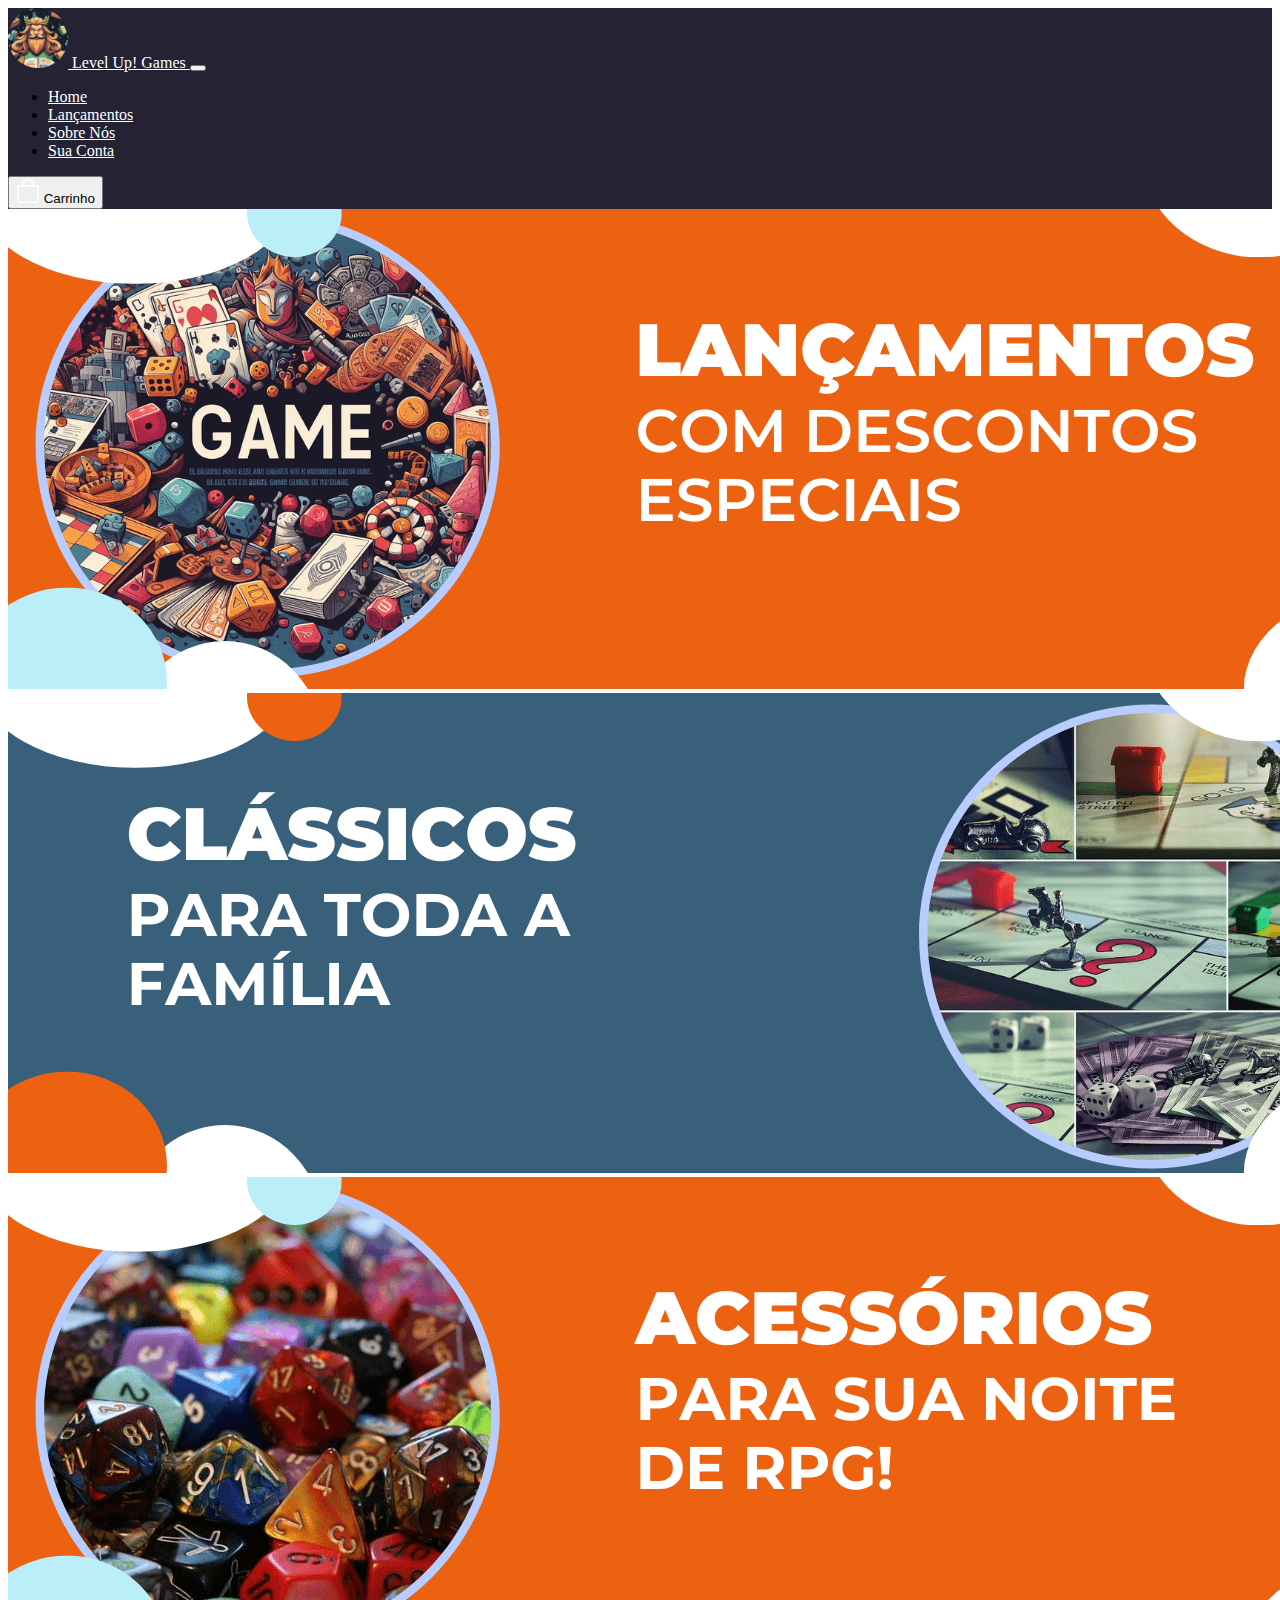
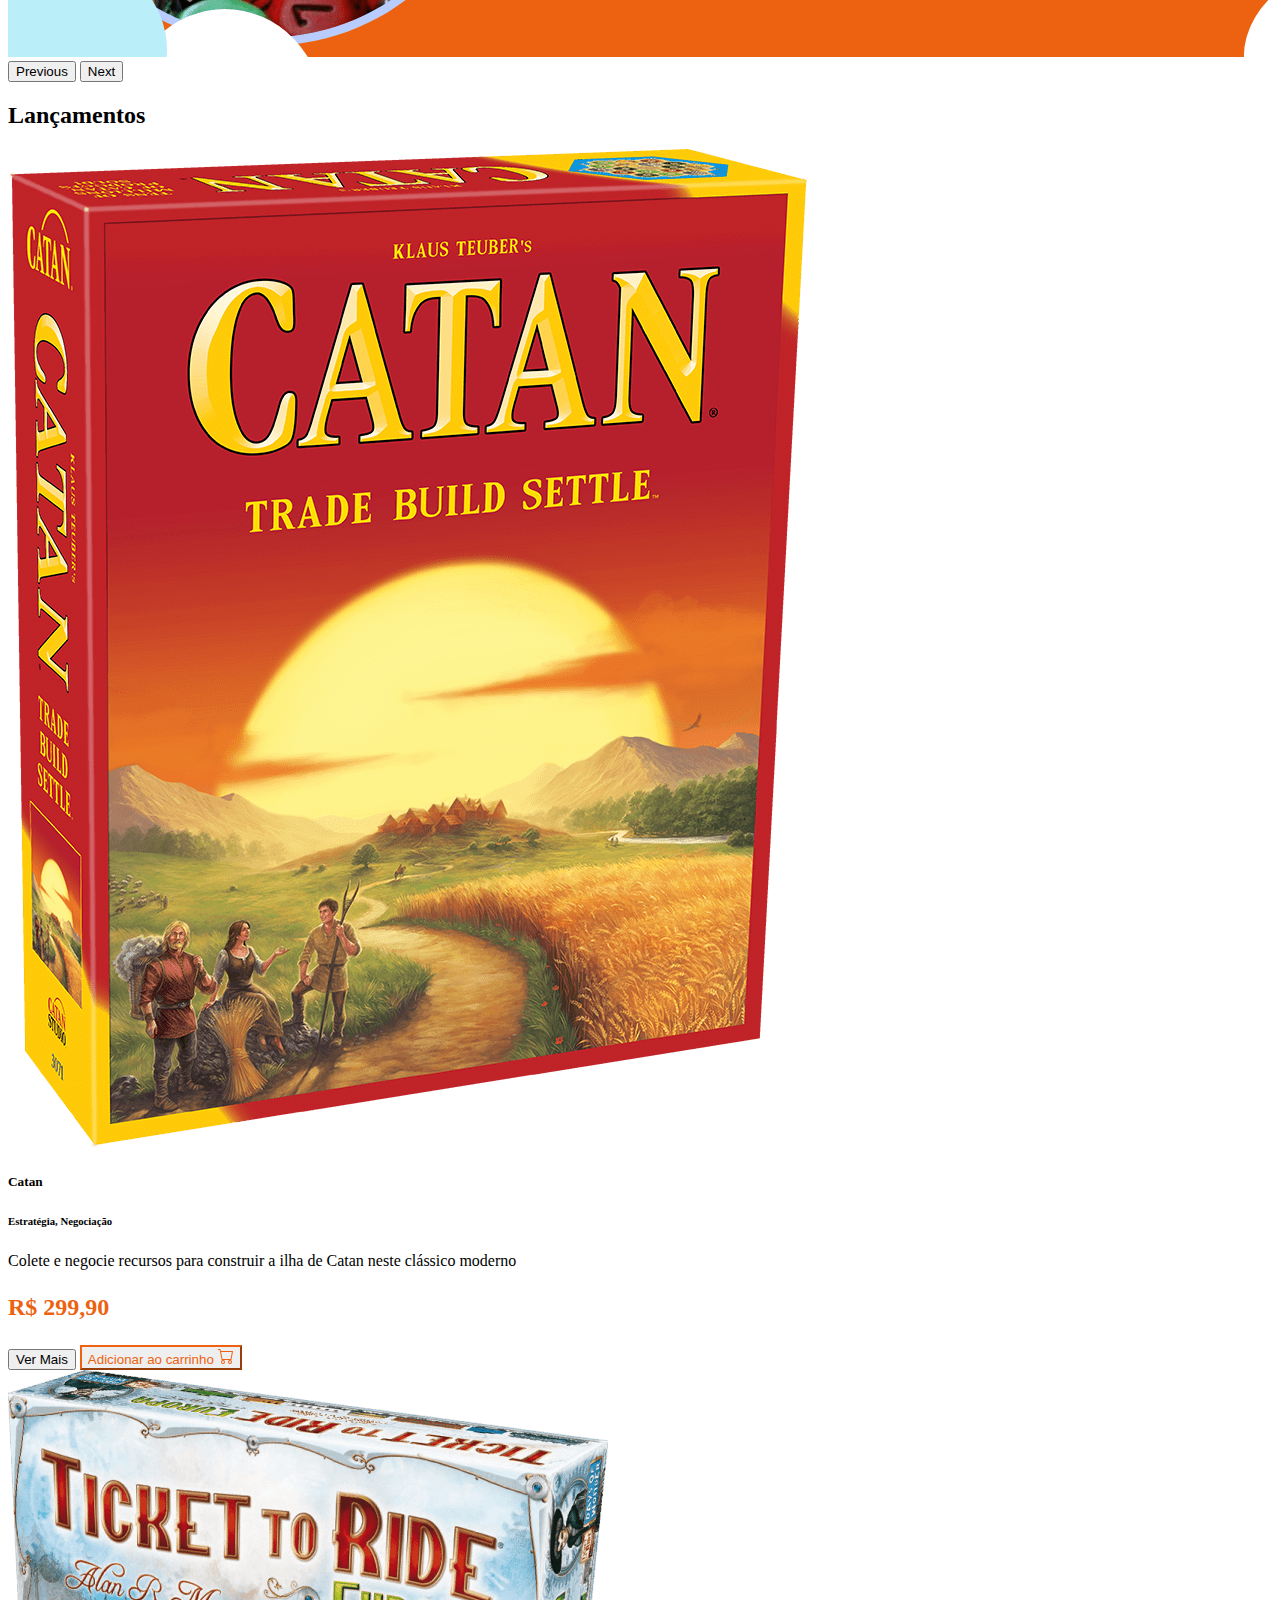
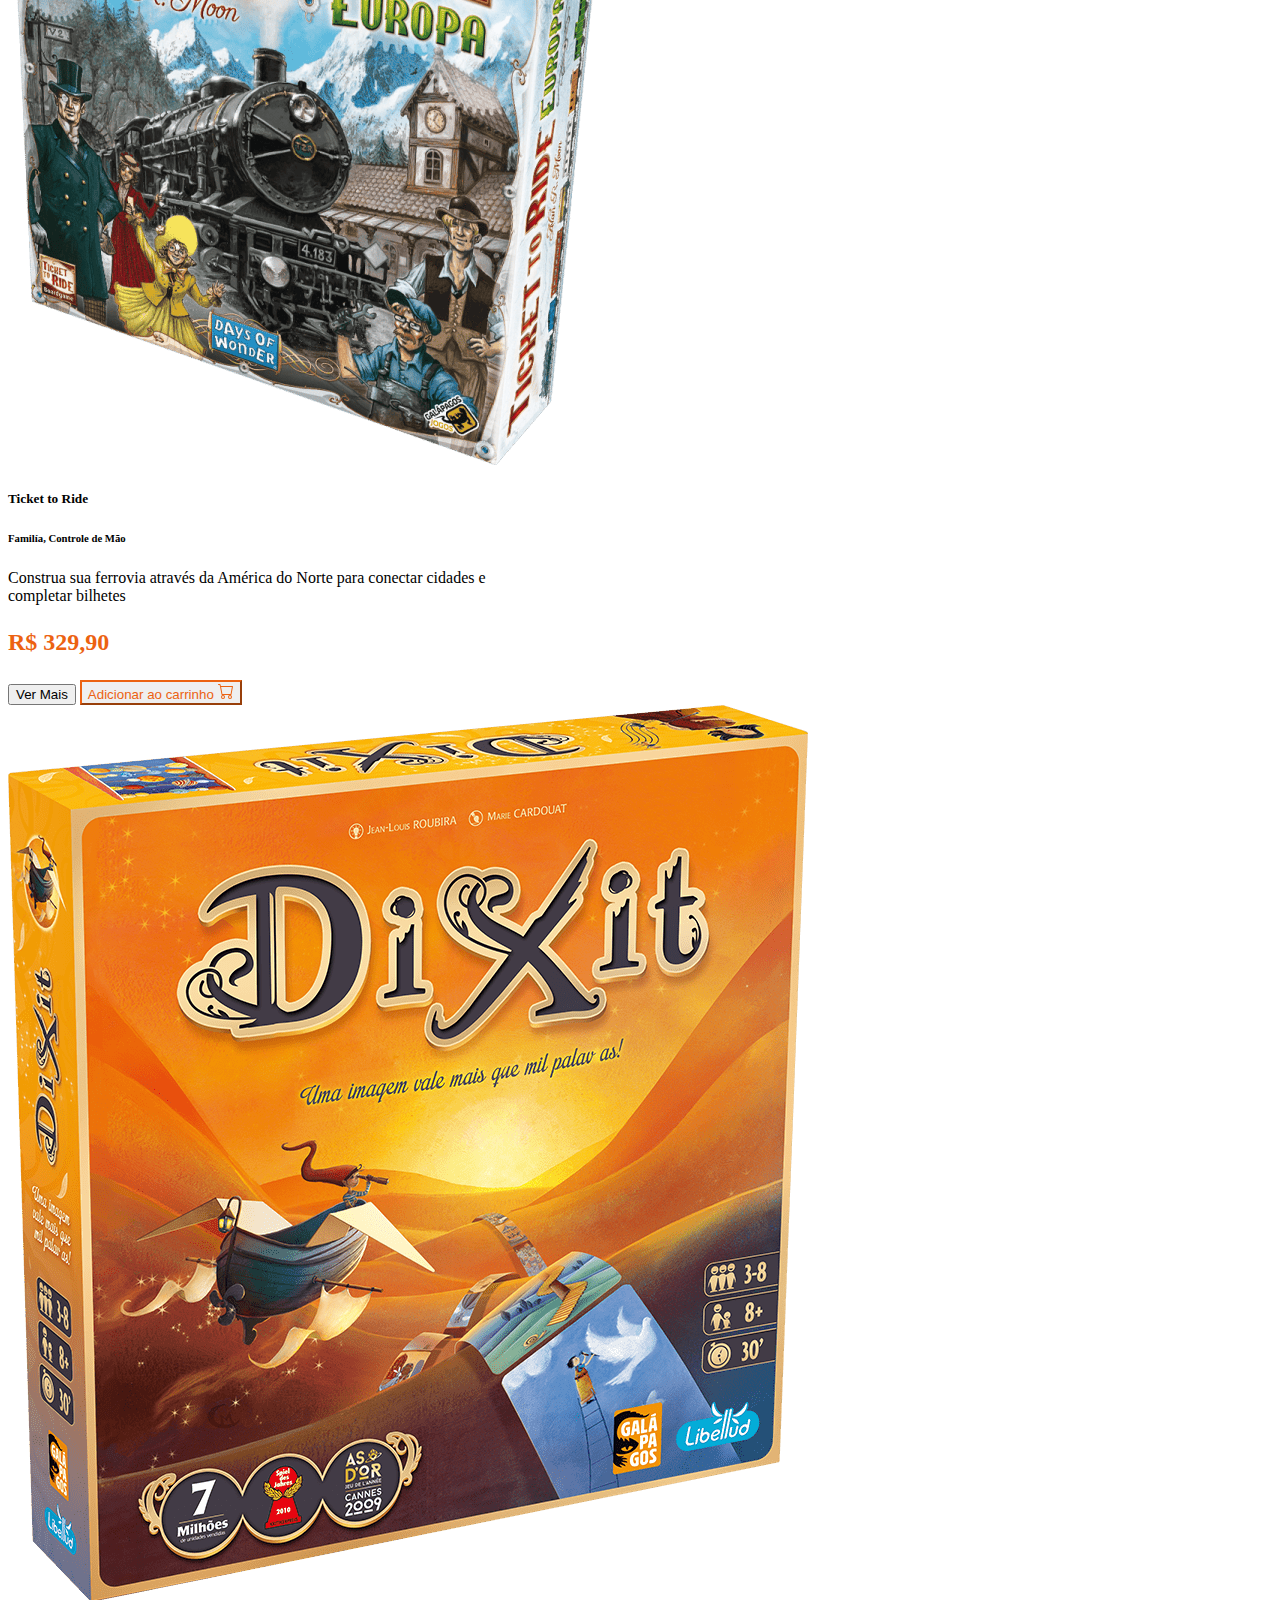
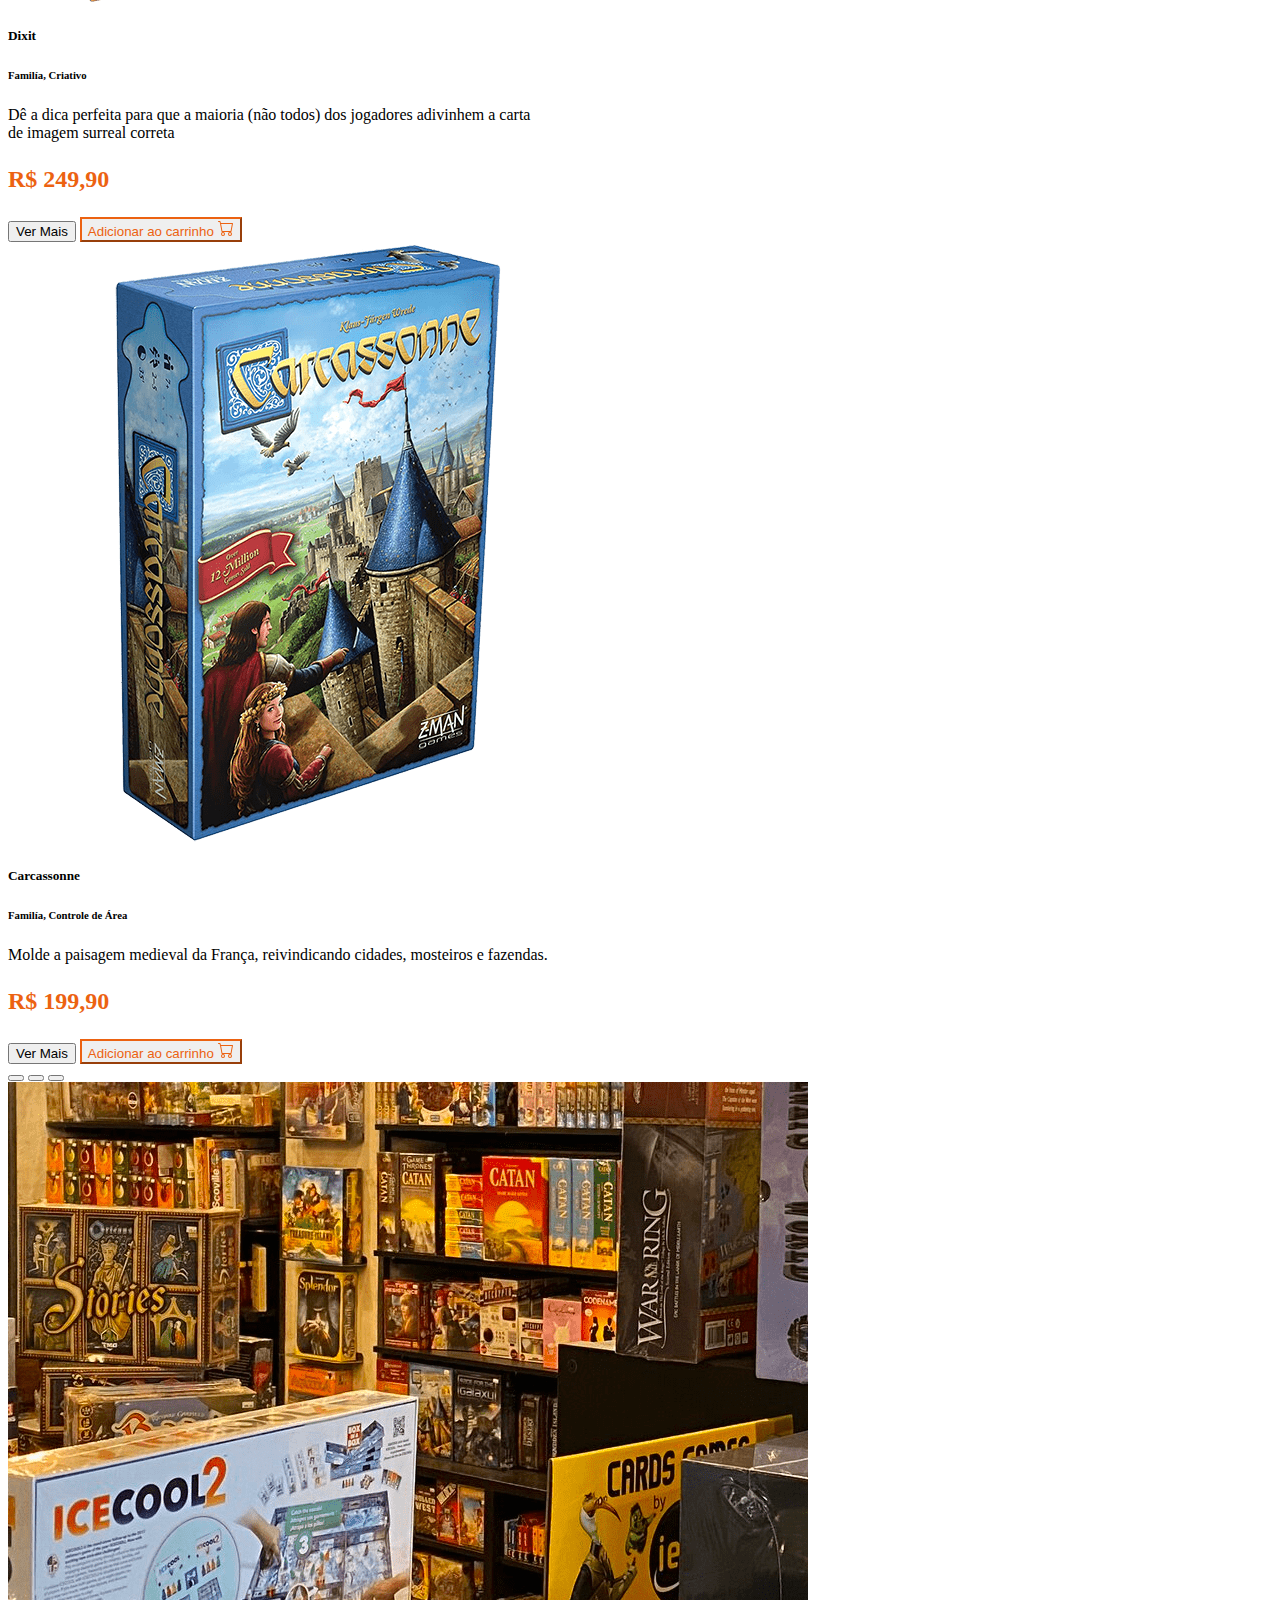
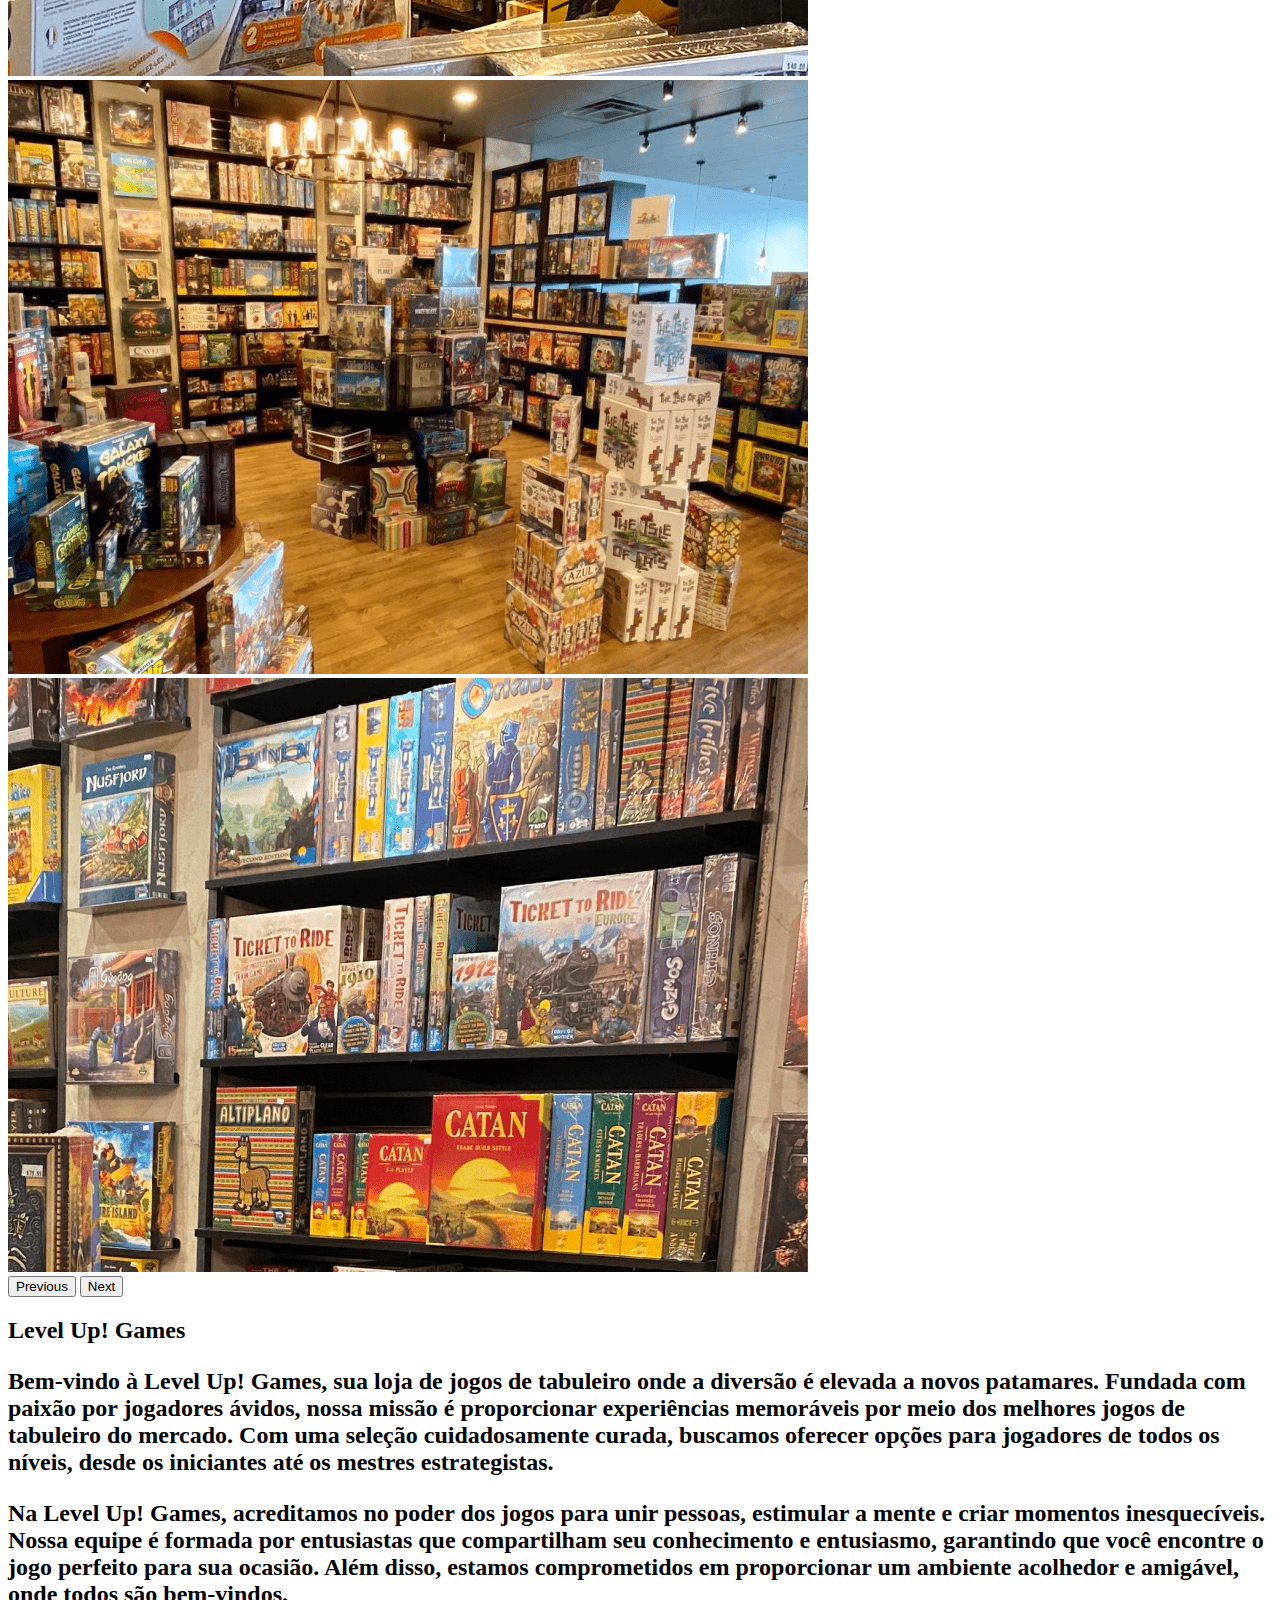
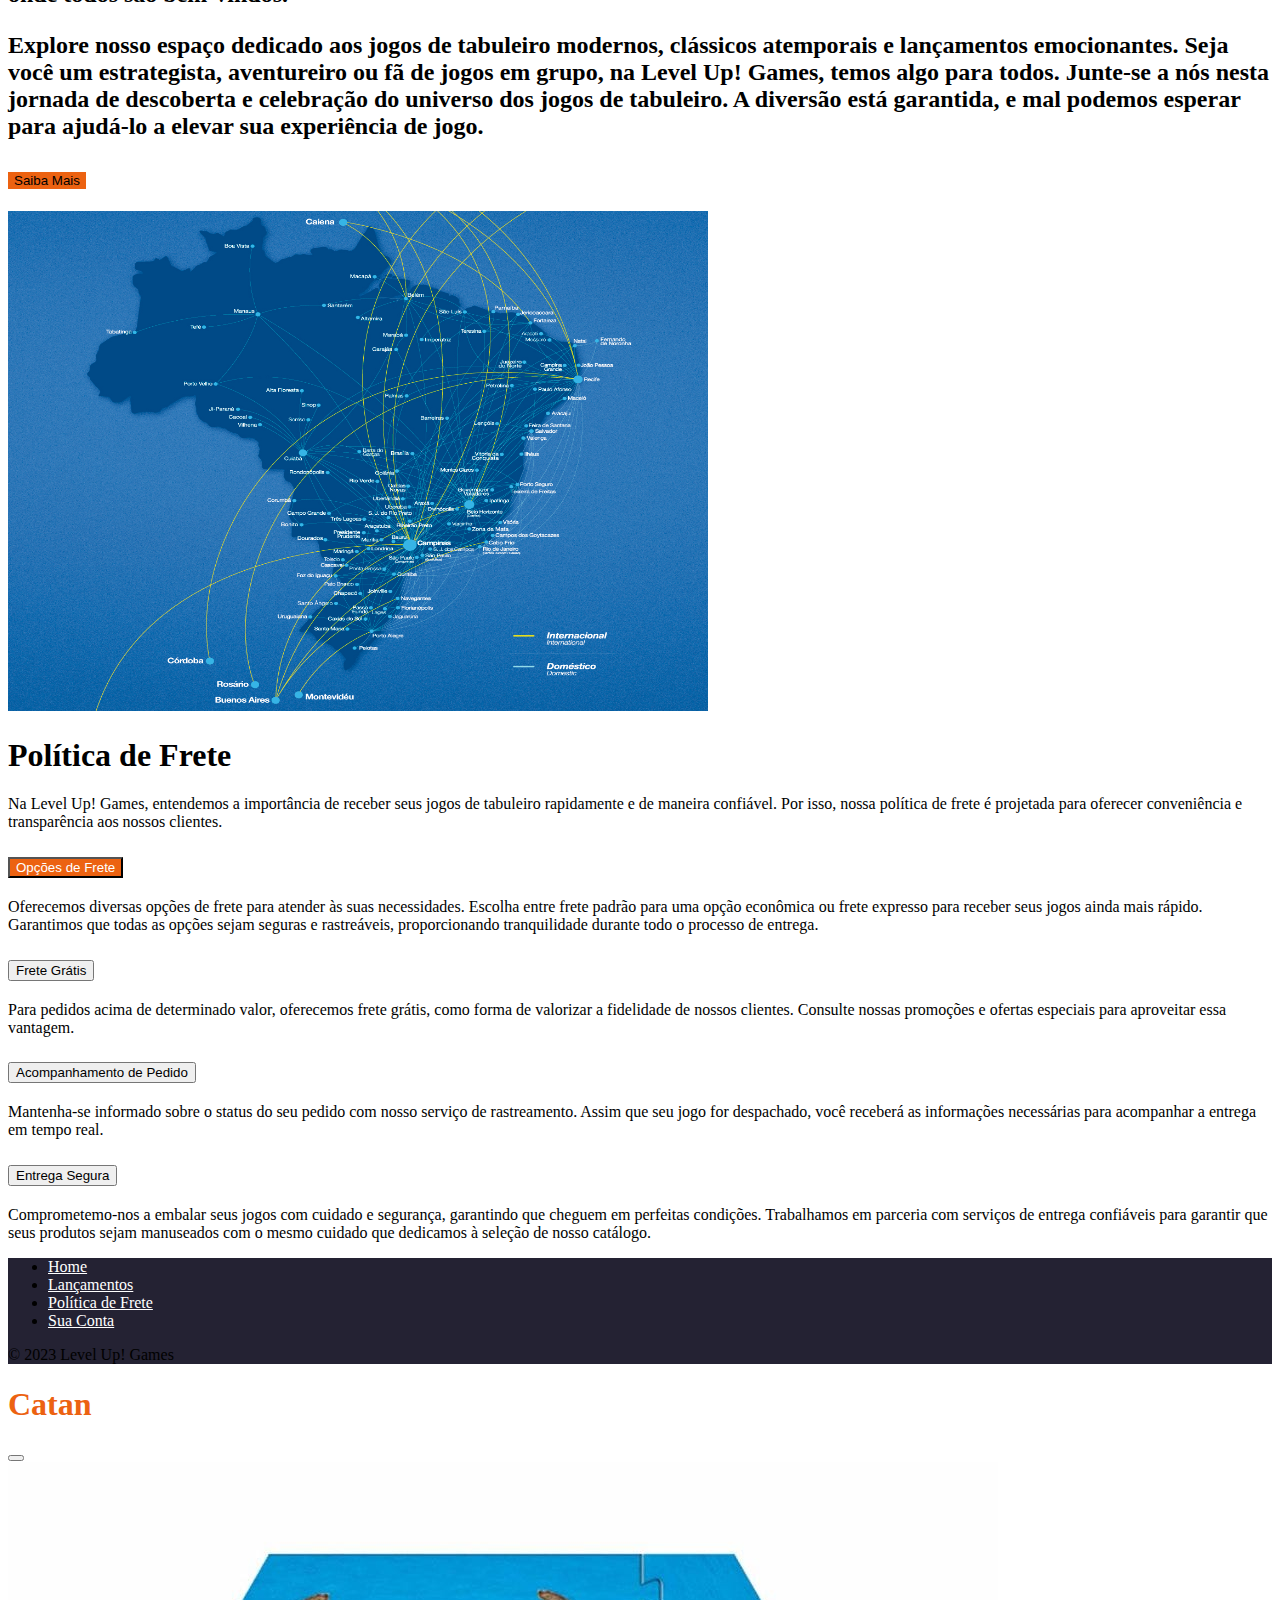
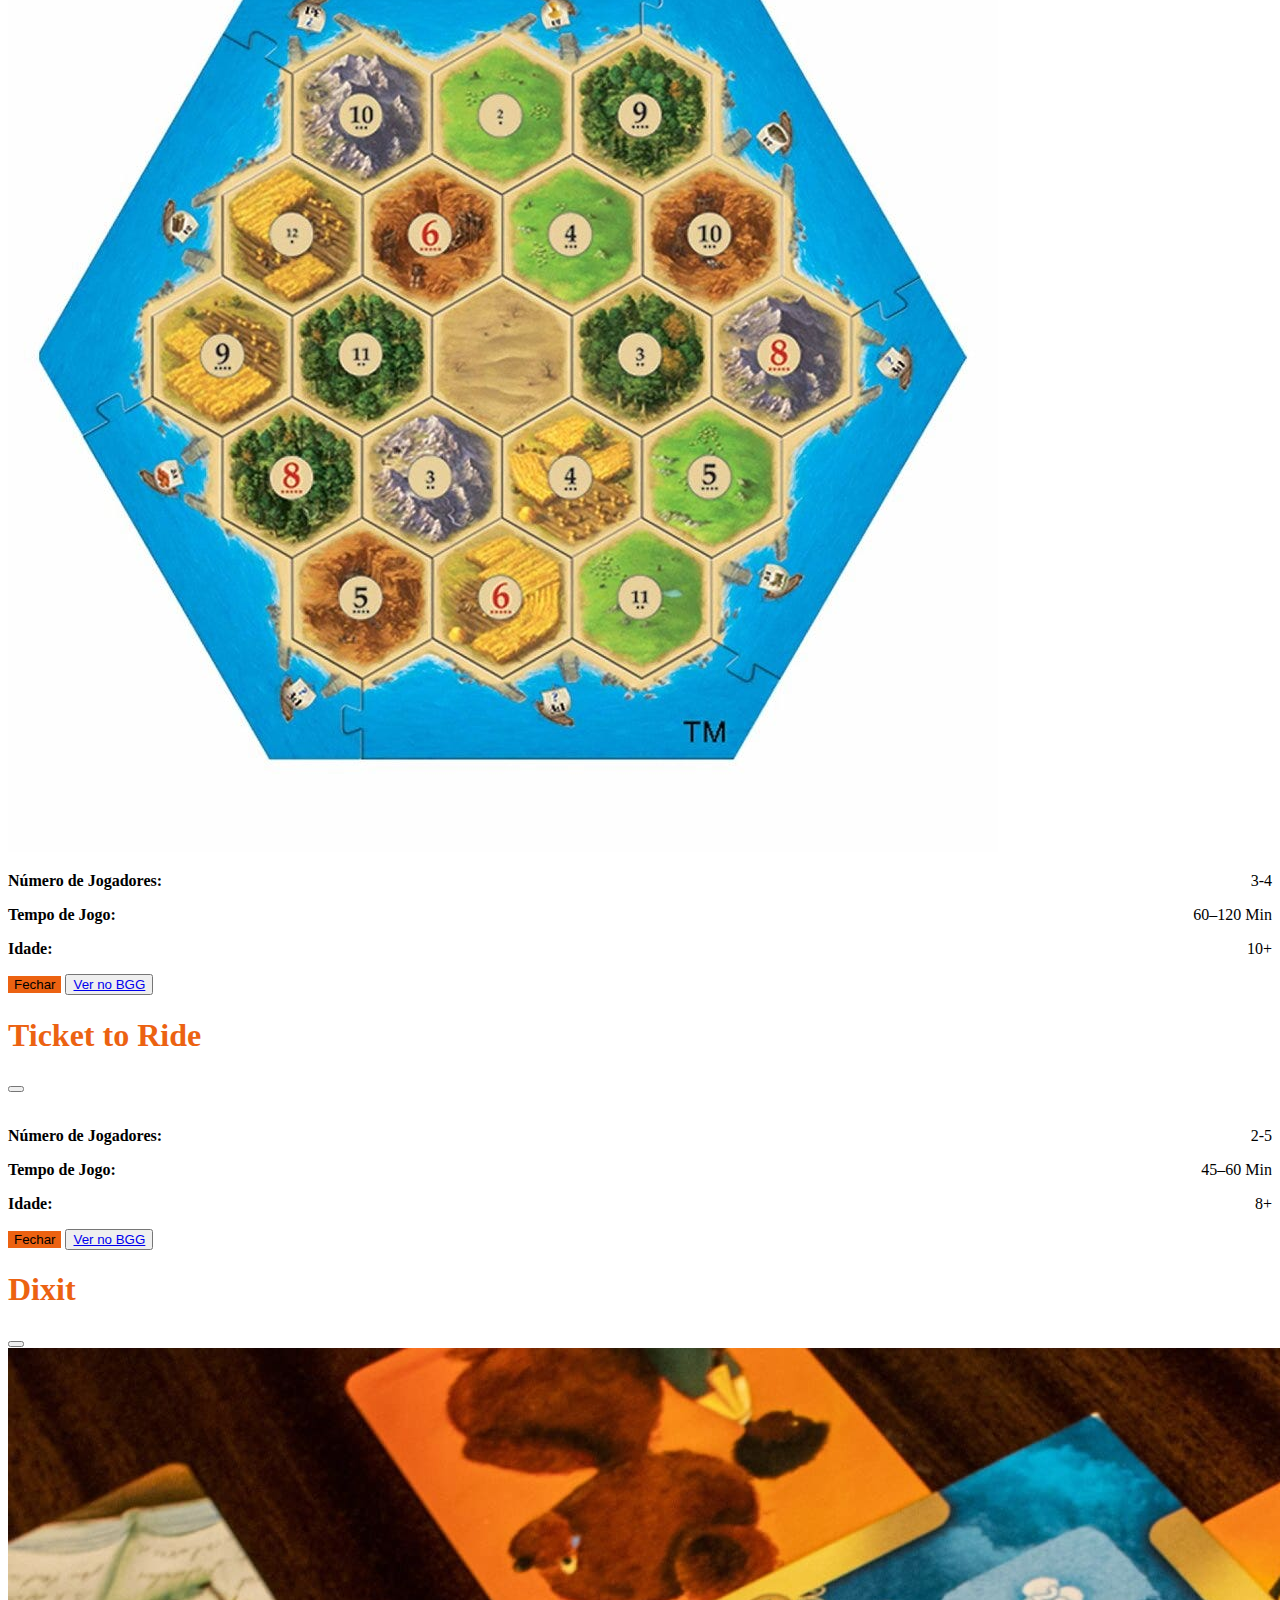
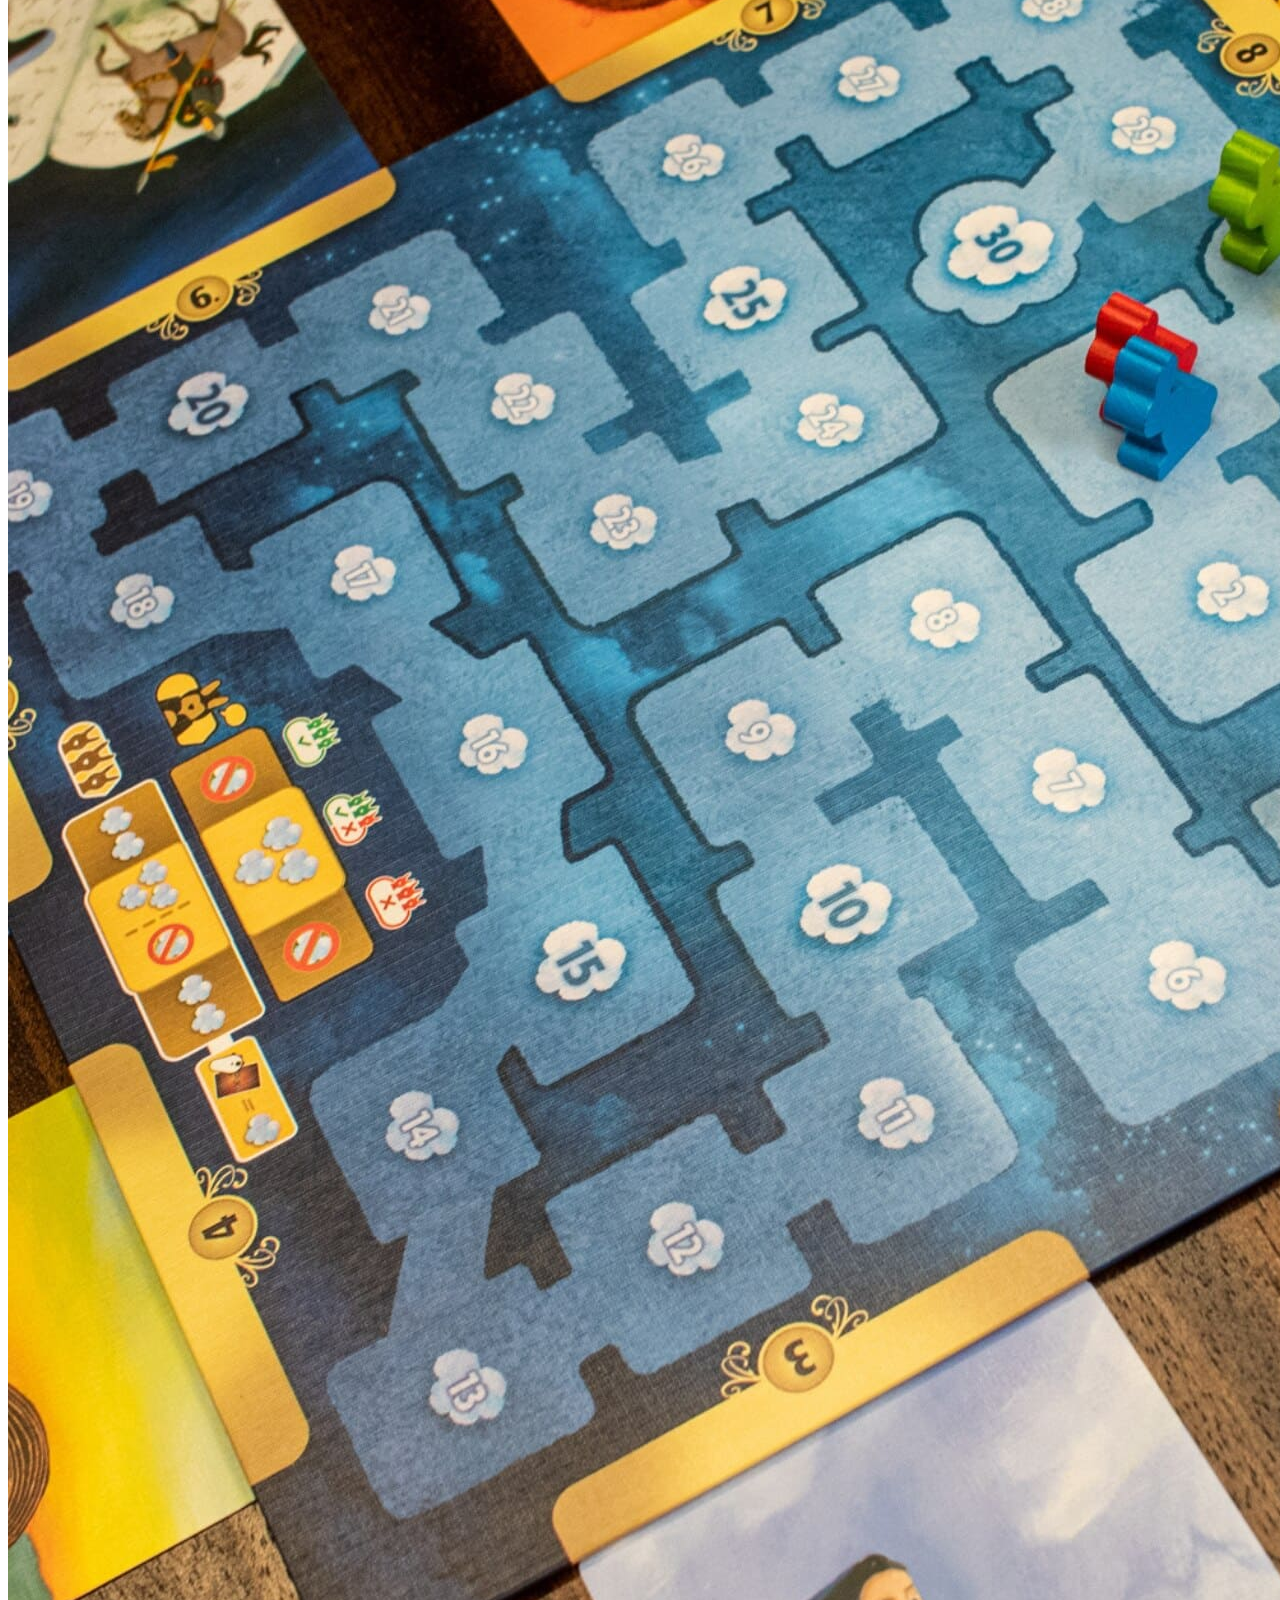
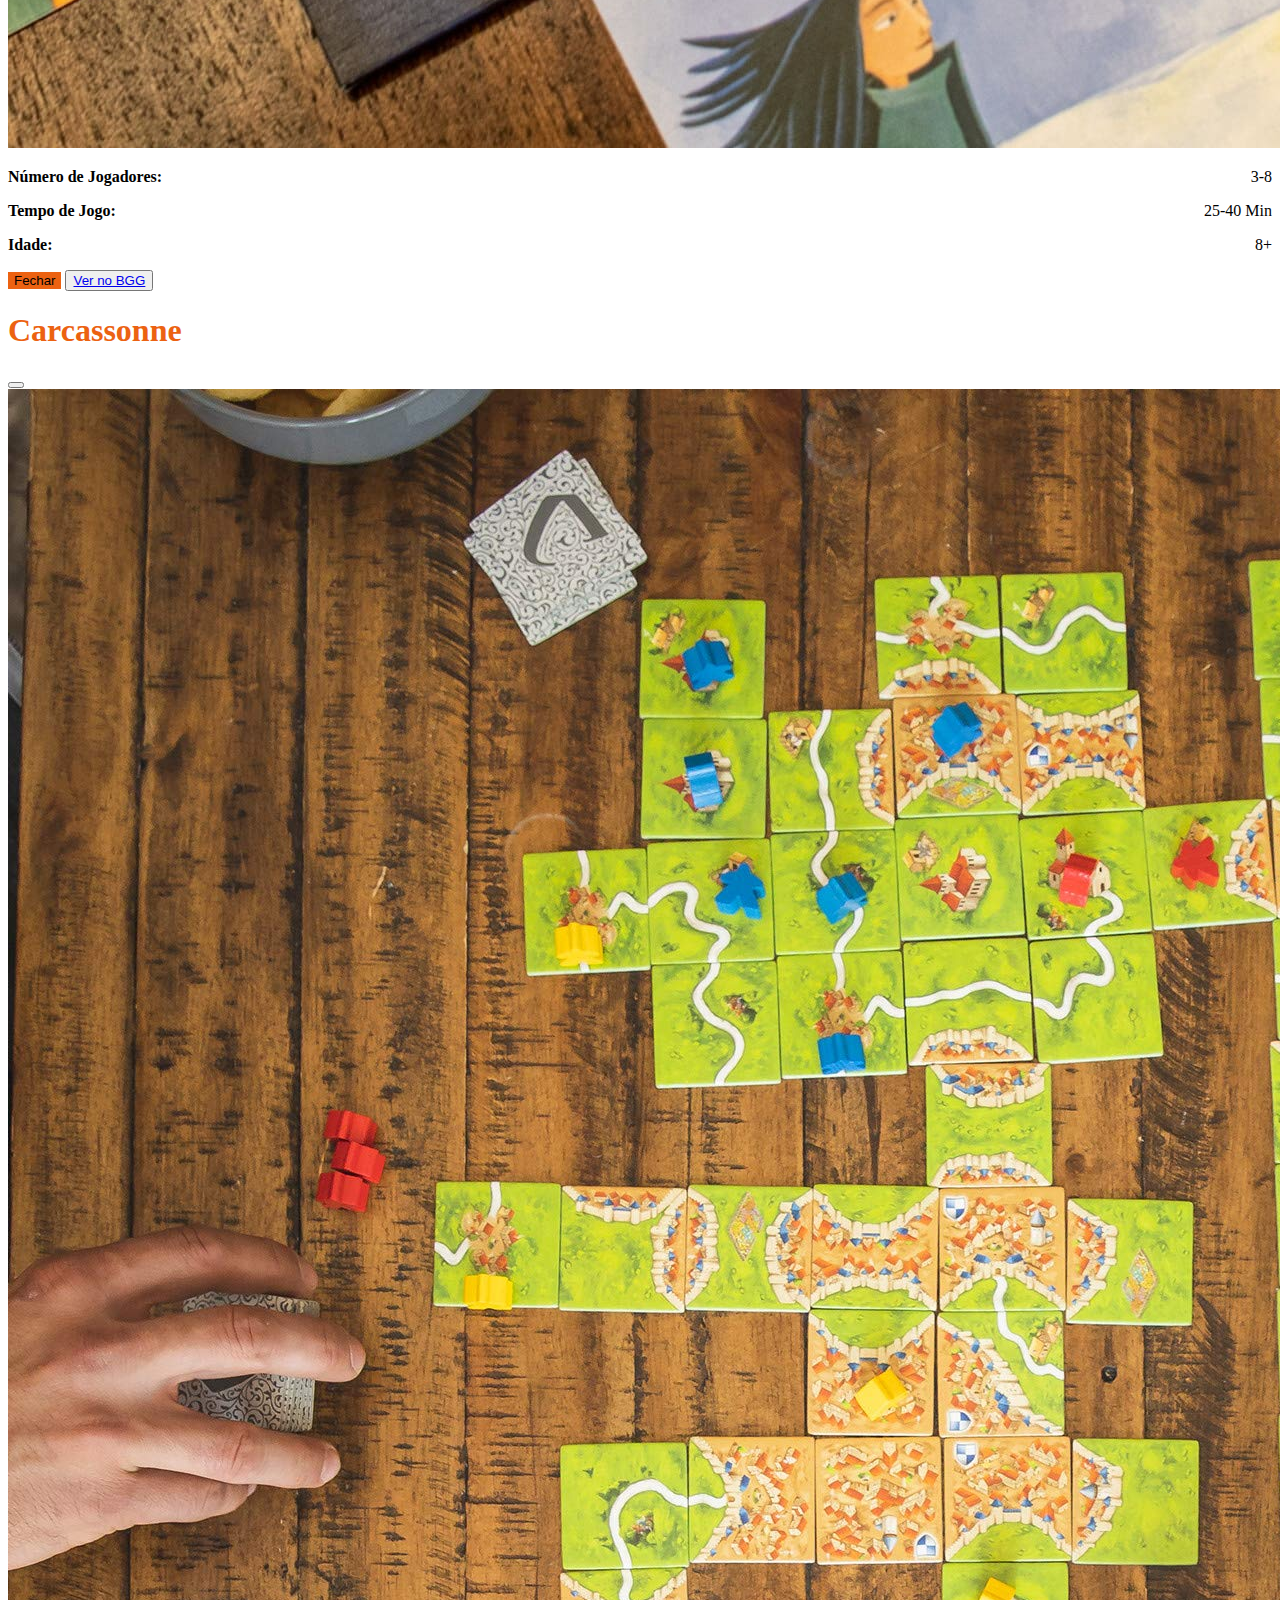
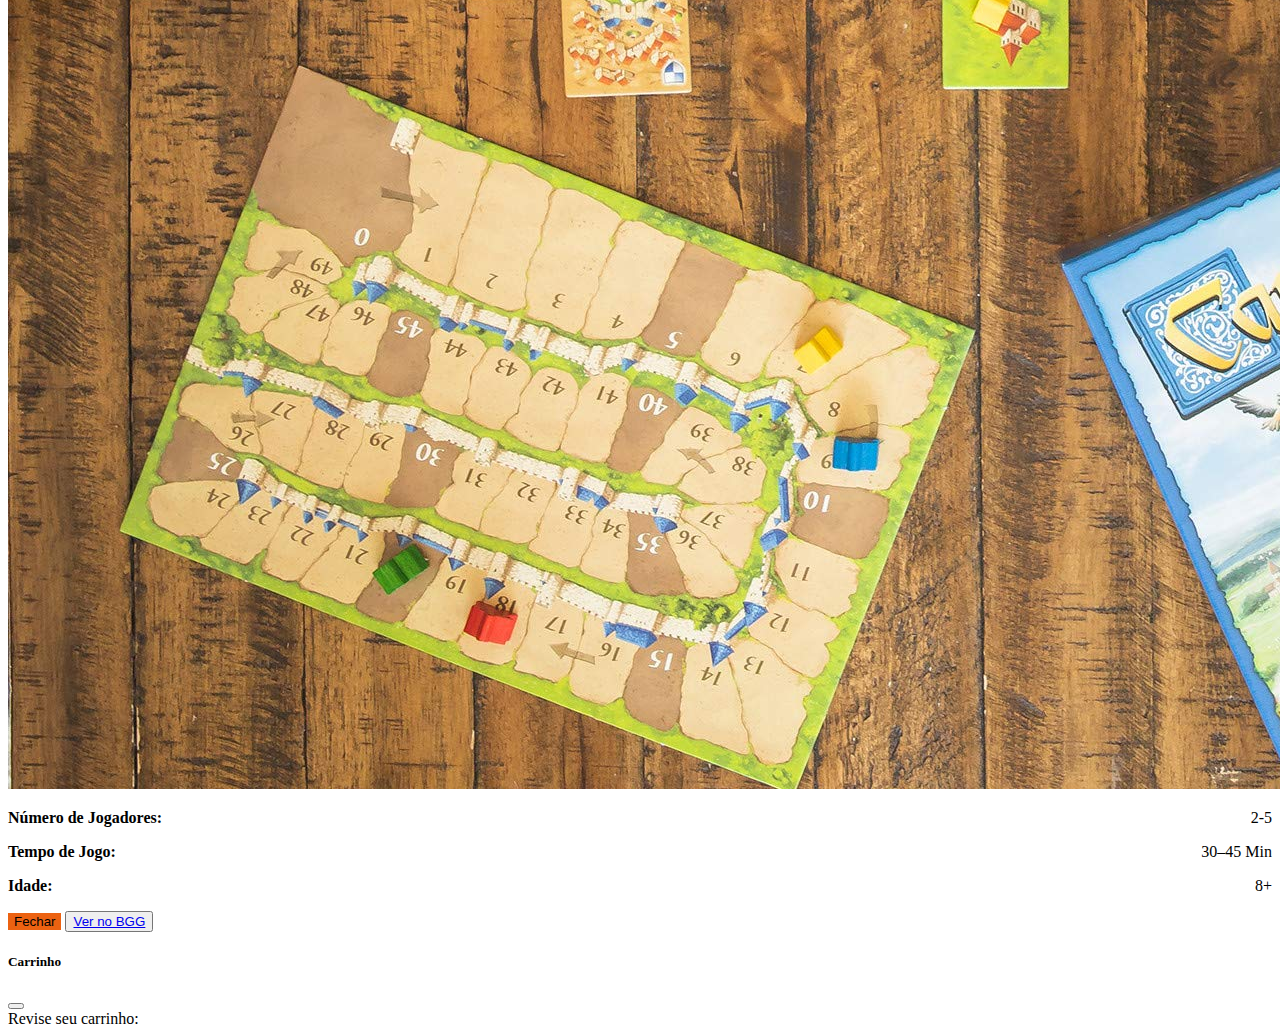
==== commit 8556e2f5: "v5" ====
--- a/index.html
+++ b/index.html
@@ -22,10 +22,12 @@
           <img src="images/logo.png" alt="Logo" width="60" height="60" class="d-inline-block align-text-center"> Level
           Up! Games
         </a>
+     
         <button class="navbar-toggler" type="button" data-bs-toggle="collapse" data-bs-target="#navbarSupportedContent"
           aria-controls="navbarSupportedContent" aria-expanded="false" aria-label="Toggle navigation">
           <span class="navbar-toggler-icon"></span>
         </button>
+
         <div class="collapse navbar-collapse" id="navbarSupportedContent">
           <ul class="navbar-nav me-auto mb-2 mb-lg-0">
             <li class="nav-item">
@@ -42,6 +44,13 @@
             </li>
           </ul>
         </div>
+        
+        <button class="btn btn-outline-light icon-link" type="button" data-bs-toggle="offcanvas" data-bs-target="#offcanvasCart" aria-controls="offcanvasCart">
+          <svg xmlns="http://www.w3.org/2000/svg" width="24" height="24" fill="white" class="bi bi-bag" viewBox="0 0 16 16">
+            <path d="M8 1a2.5 2.5 0 0 1 2.5 2.5V4h-5v-.5A2.5 2.5 0 0 1 8 1m3.5 3v-.5a3.5 3.5 0 1 0-7 0V4H1v10a2 2 0 0 0 2 2h10a2 2 0 0 0 2-2V4zM2 5h12v9a1 1 0 0 1-1 1H3a1 1 0 0 1-1-1z"/>
+          </svg> Carrinho <span id="spanQuantidade"></span>
+        </button>
+
       </div>
     </nav>
   </header>
@@ -92,16 +101,17 @@
                   <p class="card-text">Colete e negocie recursos para construir a ilha de Catan neste clássico moderno
                   </p>
                   <p class="card-price">R$ 299,90 </p>
-                  <button type="button" class="btn btn-outline-dark" data-bs-toggle="modal"
+                  <button type="button" class="btn btn-outline-primary" data-bs-toggle="modal"
                     data-bs-target="#modalCatan">
                     Ver Mais
                   </button>
-                  <a href="#" class="card-link icon-link icon-link-hover">Adicionar ao carrinho <svg
-                      xmlns="http://www.w3.org/2000/svg" width="16" height="16" fill="currentColor" class="bi bi-cart"
-                      viewBox="0 0 16 16">
-                      <path
-                        d="M0 1.5A.5.5 0 0 1 .5 1H2a.5.5 0 0 1 .485.379L2.89 3H14.5a.5.5 0 0 1 .491.592l-1.5 8A.5.5 0 0 1 13 12H4a.5.5 0 0 1-.491-.408L2.01 3.607 1.61 2H.5a.5.5 0 0 1-.5-.5zM3.102 4l1.313 7h8.17l1.313-7H3.102zM5 12a2 2 0 1 0 0 4 2 2 0 0 0 0-4zm7 0a2 2 0 1 0 0 4 2 2 0 0 0 0-4zm-7 1a1 1 0 1 1 0 2 1 1 0 0 1 0-2zm7 0a1 1 0 1 1 0 2 1 1 0 0 1 0-2z" />
-                    </svg></a>
+                  <button type="button" class="btn btnCart btn-outline-warning icon-link icon-link-hover">Adicionar ao carrinho <svg
+                    xmlns="http://www.w3.org/2000/svg" width="16" height="16" fill="currentColor" class="bi bi-cart"
+                    viewBox="0 0 16 16">
+                    <path
+                      d="M0 1.5A.5.5 0 0 1 .5 1H2a.5.5 0 0 1 .485.379L2.89 3H14.5a.5.5 0 0 1 .491.592l-1.5 8A.5.5 0 0 1 13 12H4a.5.5 0 0 1-.491-.408L2.01 3.607 1.61 2H.5a.5.5 0 0 1-.5-.5zM3.102 4l1.313 7h8.17l1.313-7H3.102zM5 12a2 2 0 1 0 0 4 2 2 0 0 0 0-4zm7 0a2 2 0 1 0 0 4 2 2 0 0 0 0-4zm-7 1a1 1 0 1 1 0 2 1 1 0 0 1 0-2zm7 0a1 1 0 1 1 0 2 1 1 0 0 1 0-2z" />
+                  </svg></button>
+                  
                 </div>
               </div>
             </div>
@@ -123,16 +133,16 @@
                     completar
                     bilhetes</p>
                   <p class="card-price">R$ 329,90</p>
-                  <button type="button" class="btn btn-outline-dark" data-bs-toggle="modal"
+                  <button type="button" class="btn btn-outline-primary" data-bs-toggle="modal"
                     data-bs-target="#modalTicket">
                     Ver Mais
                   </button>
-                  <a href="#" class="card-link icon-link icon-link-hover">Adicionar ao carrinho <svg
-                      xmlns="http://www.w3.org/2000/svg" width="16" height="16" fill="currentColor" class="bi bi-cart"
-                      viewBox="0 0 16 16">
-                      <path
-                        d="M0 1.5A.5.5 0 0 1 .5 1H2a.5.5 0 0 1 .485.379L2.89 3H14.5a.5.5 0 0 1 .491.592l-1.5 8A.5.5 0 0 1 13 12H4a.5.5 0 0 1-.491-.408L2.01 3.607 1.61 2H.5a.5.5 0 0 1-.5-.5zM3.102 4l1.313 7h8.17l1.313-7H3.102zM5 12a2 2 0 1 0 0 4 2 2 0 0 0 0-4zm7 0a2 2 0 1 0 0 4 2 2 0 0 0 0-4zm-7 1a1 1 0 1 1 0 2 1 1 0 0 1 0-2zm7 0a1 1 0 1 1 0 2 1 1 0 0 1 0-2z" />
-                    </svg></a>
+                  <button type="button" class="btn btnCart btn-outline-warning icon-link icon-link-hover">Adicionar ao carrinho <svg
+                    xmlns="http://www.w3.org/2000/svg" width="16" height="16" fill="currentColor" class="bi bi-cart"
+                    viewBox="0 0 16 16">
+                    <path
+                      d="M0 1.5A.5.5 0 0 1 .5 1H2a.5.5 0 0 1 .485.379L2.89 3H14.5a.5.5 0 0 1 .491.592l-1.5 8A.5.5 0 0 1 13 12H4a.5.5 0 0 1-.491-.408L2.01 3.607 1.61 2H.5a.5.5 0 0 1-.5-.5zM3.102 4l1.313 7h8.17l1.313-7H3.102zM5 12a2 2 0 1 0 0 4 2 2 0 0 0 0-4zm7 0a2 2 0 1 0 0 4 2 2 0 0 0 0-4zm-7 1a1 1 0 1 1 0 2 1 1 0 0 1 0-2zm7 0a1 1 0 1 1 0 2 1 1 0 0 1 0-2z" />
+                  </svg></button>
                 </div>
               </div>
             </div>
@@ -152,16 +162,16 @@
                     de
                     imagem surreal correta</p>
                   <p class="card-price">R$ 249,90</p>
-                  <button type="button" class="btn btn-outline-dark" data-bs-toggle="modal"
+                  <button type="button" class="btn btn-outline-primary" data-bs-toggle="modal"
                     data-bs-target="#modalDixit">
                     Ver Mais
                   </button>
-                  <a href="#" class="card-link icon-link icon-link-hover">Adicionar ao carrinho <svg
-                      xmlns="http://www.w3.org/2000/svg" width="16" height="16" fill="currentColor" class="bi bi-cart"
-                      viewBox="0 0 16 16">
-                      <path
-                        d="M0 1.5A.5.5 0 0 1 .5 1H2a.5.5 0 0 1 .485.379L2.89 3H14.5a.5.5 0 0 1 .491.592l-1.5 8A.5.5 0 0 1 13 12H4a.5.5 0 0 1-.491-.408L2.01 3.607 1.61 2H.5a.5.5 0 0 1-.5-.5zM3.102 4l1.313 7h8.17l1.313-7H3.102zM5 12a2 2 0 1 0 0 4 2 2 0 0 0 0-4zm7 0a2 2 0 1 0 0 4 2 2 0 0 0 0-4zm-7 1a1 1 0 1 1 0 2 1 1 0 0 1 0-2zm7 0a1 1 0 1 1 0 2 1 1 0 0 1 0-2z" />
-                    </svg></a>
+                  <button type="button" class="btn btnCart btn-outline-warning icon-link icon-link-hover">Adicionar ao carrinho <svg
+                    xmlns="http://www.w3.org/2000/svg" width="16" height="16" fill="currentColor" class="bi bi-cart"
+                    viewBox="0 0 16 16">
+                    <path
+                      d="M0 1.5A.5.5 0 0 1 .5 1H2a.5.5 0 0 1 .485.379L2.89 3H14.5a.5.5 0 0 1 .491.592l-1.5 8A.5.5 0 0 1 13 12H4a.5.5 0 0 1-.491-.408L2.01 3.607 1.61 2H.5a.5.5 0 0 1-.5-.5zM3.102 4l1.313 7h8.17l1.313-7H3.102zM5 12a2 2 0 1 0 0 4 2 2 0 0 0 0-4zm7 0a2 2 0 1 0 0 4 2 2 0 0 0 0-4zm-7 1a1 1 0 1 1 0 2 1 1 0 0 1 0-2zm7 0a1 1 0 1 1 0 2 1 1 0 0 1 0-2z" />
+                  </svg></button>
                 </div>
               </div>
             </div>
@@ -181,16 +191,16 @@
                   <p class="card-text">Molde a paisagem medieval da França, reivindicando cidades, mosteiros e fazendas.
                   </p>
                   <p class="card-price">R$ 199,90</p>
-                  <button type="button" class="btn btn-outline-dark" data-bs-toggle="modal"
+                  <button type="button" class="btn btn-outline-primary" data-bs-toggle="modal"
                     data-bs-target="#modalCarcassonne">
                     Ver Mais
                   </button>
-                  <a href="#" class="card-link icon-link icon-link-hover">Adicionar ao carrinho <svg
-                      xmlns="http://www.w3.org/2000/svg" width="16" height="16" fill="currentColor" class="bi bi-cart"
-                      viewBox="0 0 16 16">
-                      <path
-                        d="M0 1.5A.5.5 0 0 1 .5 1H2a.5.5 0 0 1 .485.379L2.89 3H14.5a.5.5 0 0 1 .491.592l-1.5 8A.5.5 0 0 1 13 12H4a.5.5 0 0 1-.491-.408L2.01 3.607 1.61 2H.5a.5.5 0 0 1-.5-.5zM3.102 4l1.313 7h8.17l1.313-7H3.102zM5 12a2 2 0 1 0 0 4 2 2 0 0 0 0-4zm7 0a2 2 0 1 0 0 4 2 2 0 0 0 0-4zm-7 1a1 1 0 1 1 0 2 1 1 0 0 1 0-2zm7 0a1 1 0 1 1 0 2 1 1 0 0 1 0-2z" />
-                    </svg></a>
+                  <button type="button" class="btn btnCart btn-outline-warning icon-link icon-link-hover">Adicionar ao carrinho <svg
+                    xmlns="http://www.w3.org/2000/svg" width="16" height="16" fill="currentColor" class="bi bi-cart"
+                    viewBox="0 0 16 16">
+                    <path
+                      d="M0 1.5A.5.5 0 0 1 .5 1H2a.5.5 0 0 1 .485.379L2.89 3H14.5a.5.5 0 0 1 .491.592l-1.5 8A.5.5 0 0 1 13 12H4a.5.5 0 0 1-.491-.408L2.01 3.607 1.61 2H.5a.5.5 0 0 1-.5-.5zM3.102 4l1.313 7h8.17l1.313-7H3.102zM5 12a2 2 0 1 0 0 4 2 2 0 0 0 0-4zm7 0a2 2 0 1 0 0 4 2 2 0 0 0 0-4zm-7 1a1 1 0 1 1 0 2 1 1 0 0 1 0-2zm7 0a1 1 0 1 1 0 2 1 1 0 0 1 0-2z" />
+                  </svg></button>
                 </div>
               </div>
             </div>
@@ -456,6 +466,24 @@
       </div>
     </div>
   </div>
+
+  <div class="offcanvas offcanvas-end" tabindex="-1" id="offcanvasCart" aria-labelledby="offcanvasCart">
+    <div class="offcanvas-header">
+      <h5 class="offcanvas-title" id="offcanvasCart">Carrinho</h5>
+      <button type="button" class="btn-close" data-bs-dismiss="offcanvas" aria-label="Close"></button>
+    </div>
+    <div class="offcanvas-body">
+      <div>
+        Revise seu carrinho:
+        <div id="carrinhoItems">
+          
+        </div>
+      </div>
+     <span id="totalCarrinho"></span>
+    </div>
+  </div>
+  
+  <script src="scripts/script.js"></script>
 </body>
 
 </html>--- a/style/style.css
+++ b/style/style.css
@@ -42,15 +42,16 @@
     float: right;
 }
 
-.btn-outline-dark{
-    transition: 0.5s ease-in-out;
+.btn-outline-warning{
+    border-color: #EC6211;
+    color: #EC6211;
 }
 
-.btn-outline-dark:hover{
-    border: none;
-    background-color: #EC6211;
-    color: #fff;
+.btn-outline-warning:hover{
+    background-color: #ec7430;
+    color: black;
 }
+
 
 .modal-title{
     color: #EC6211;
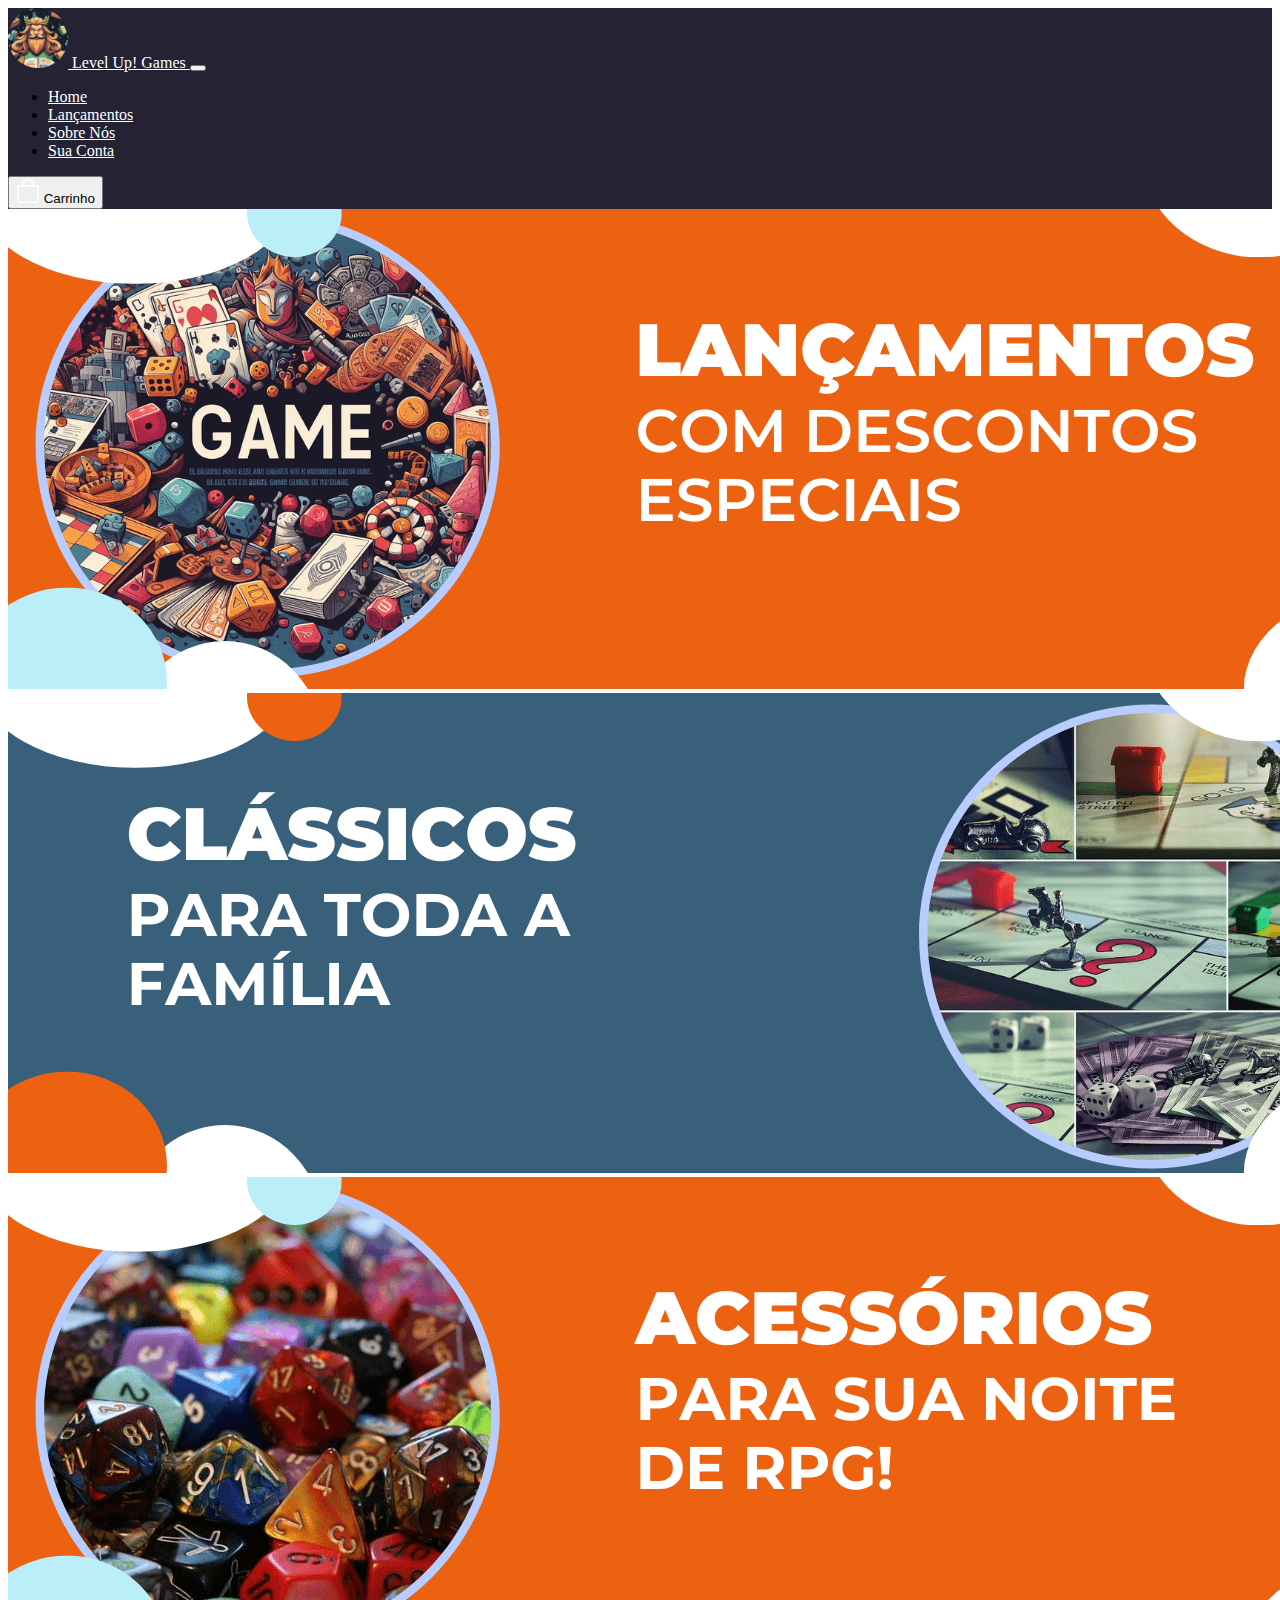
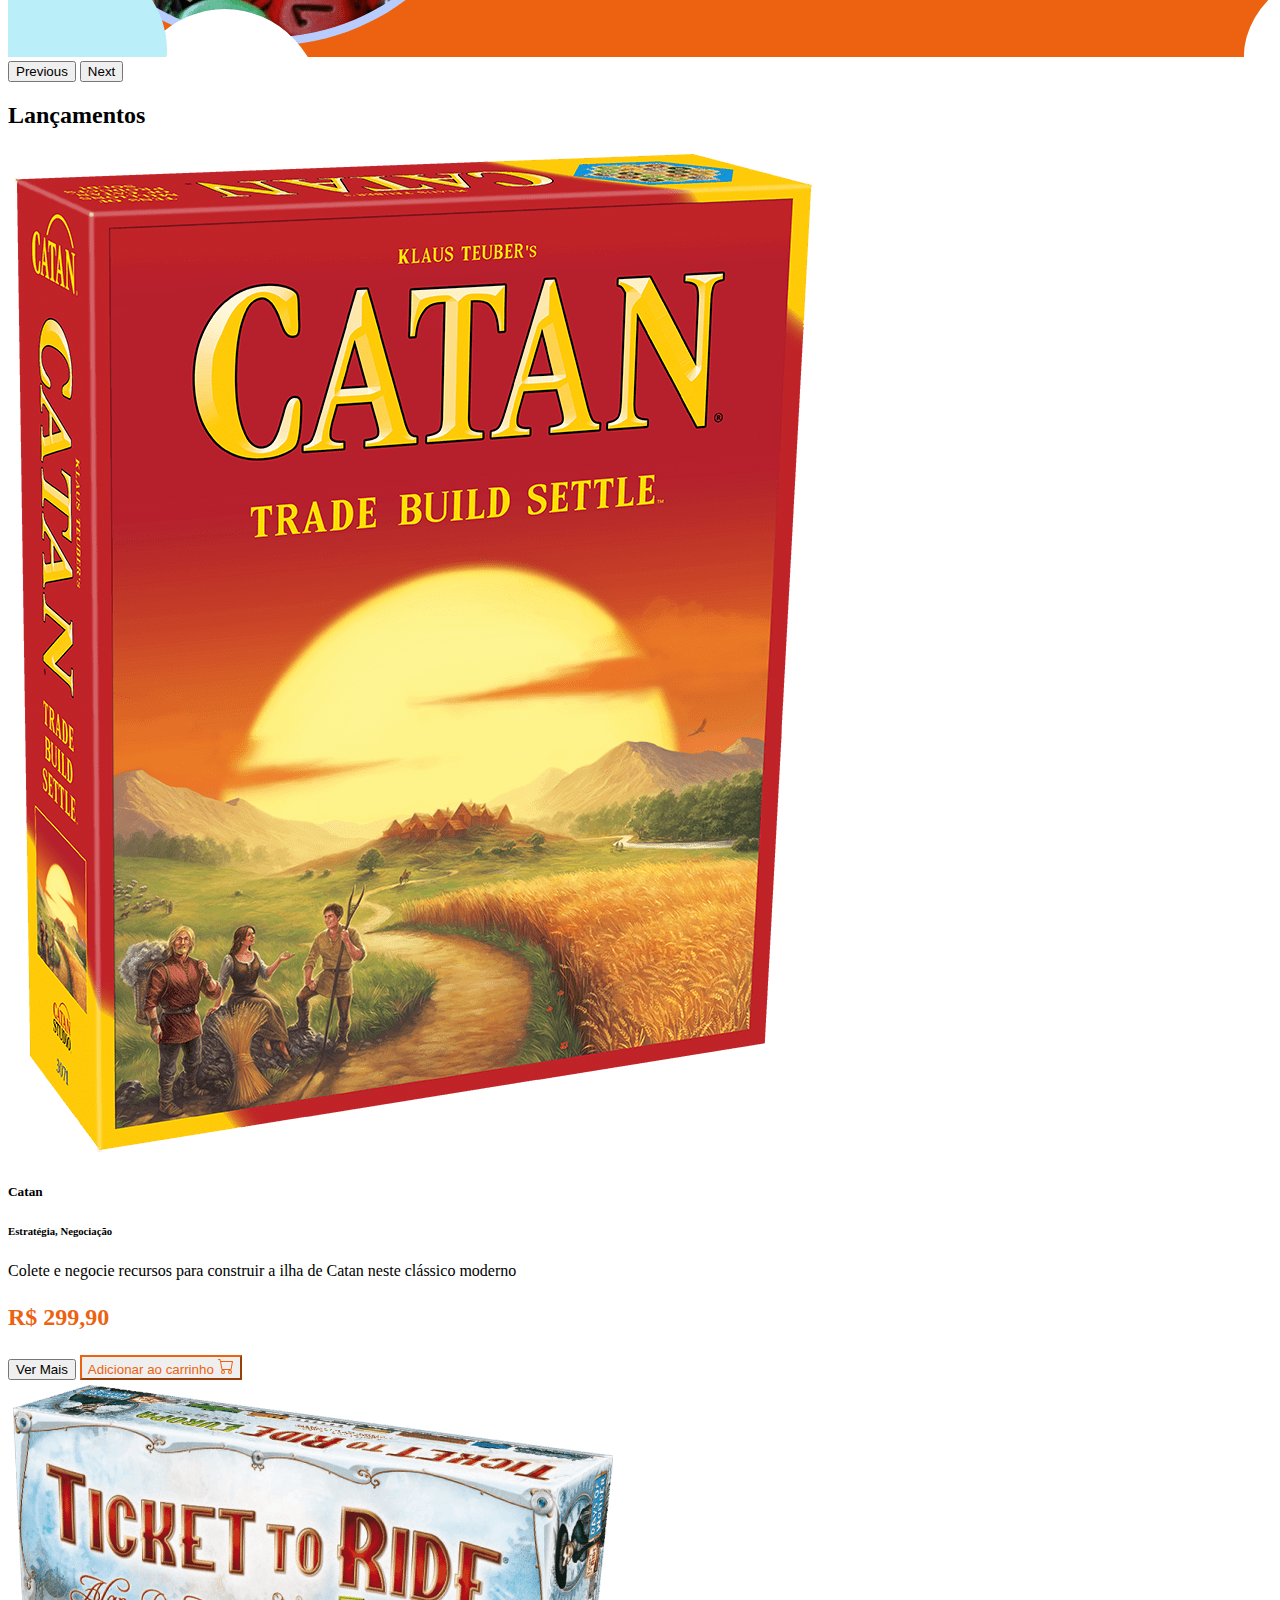
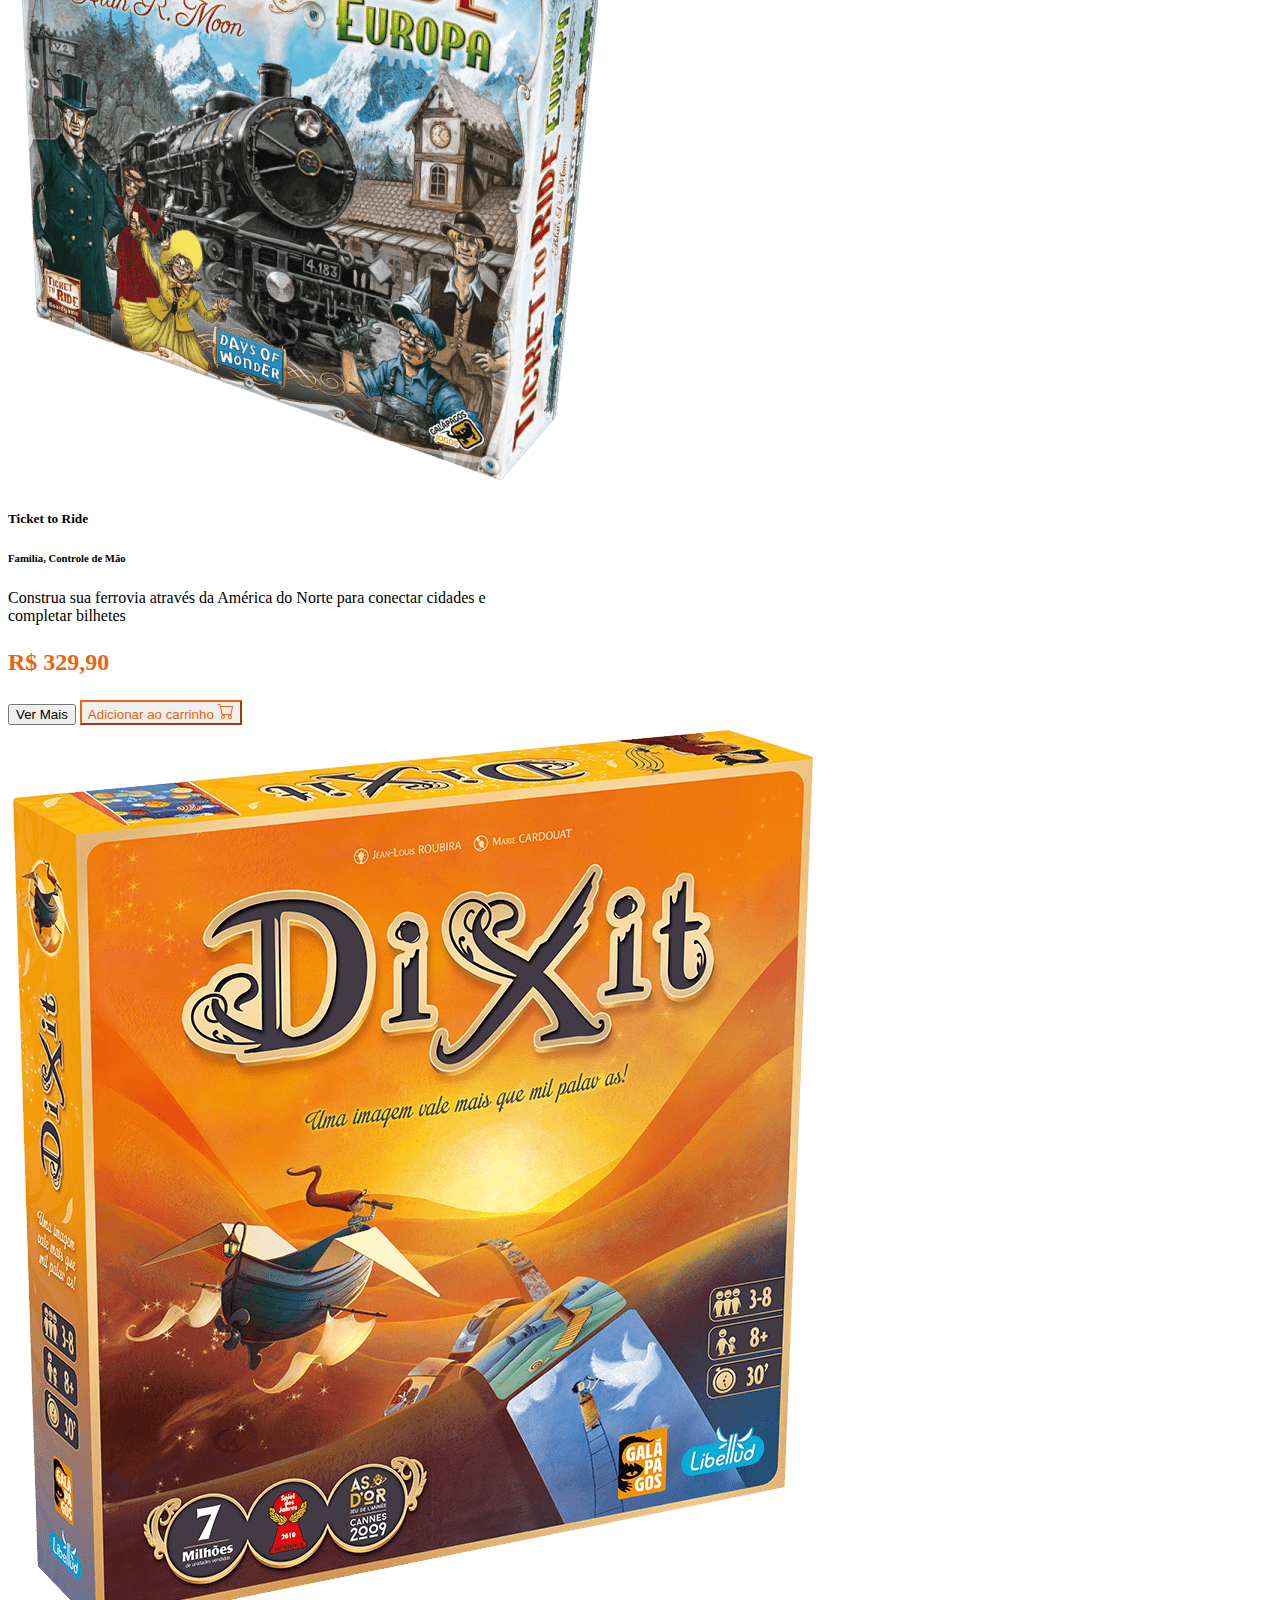
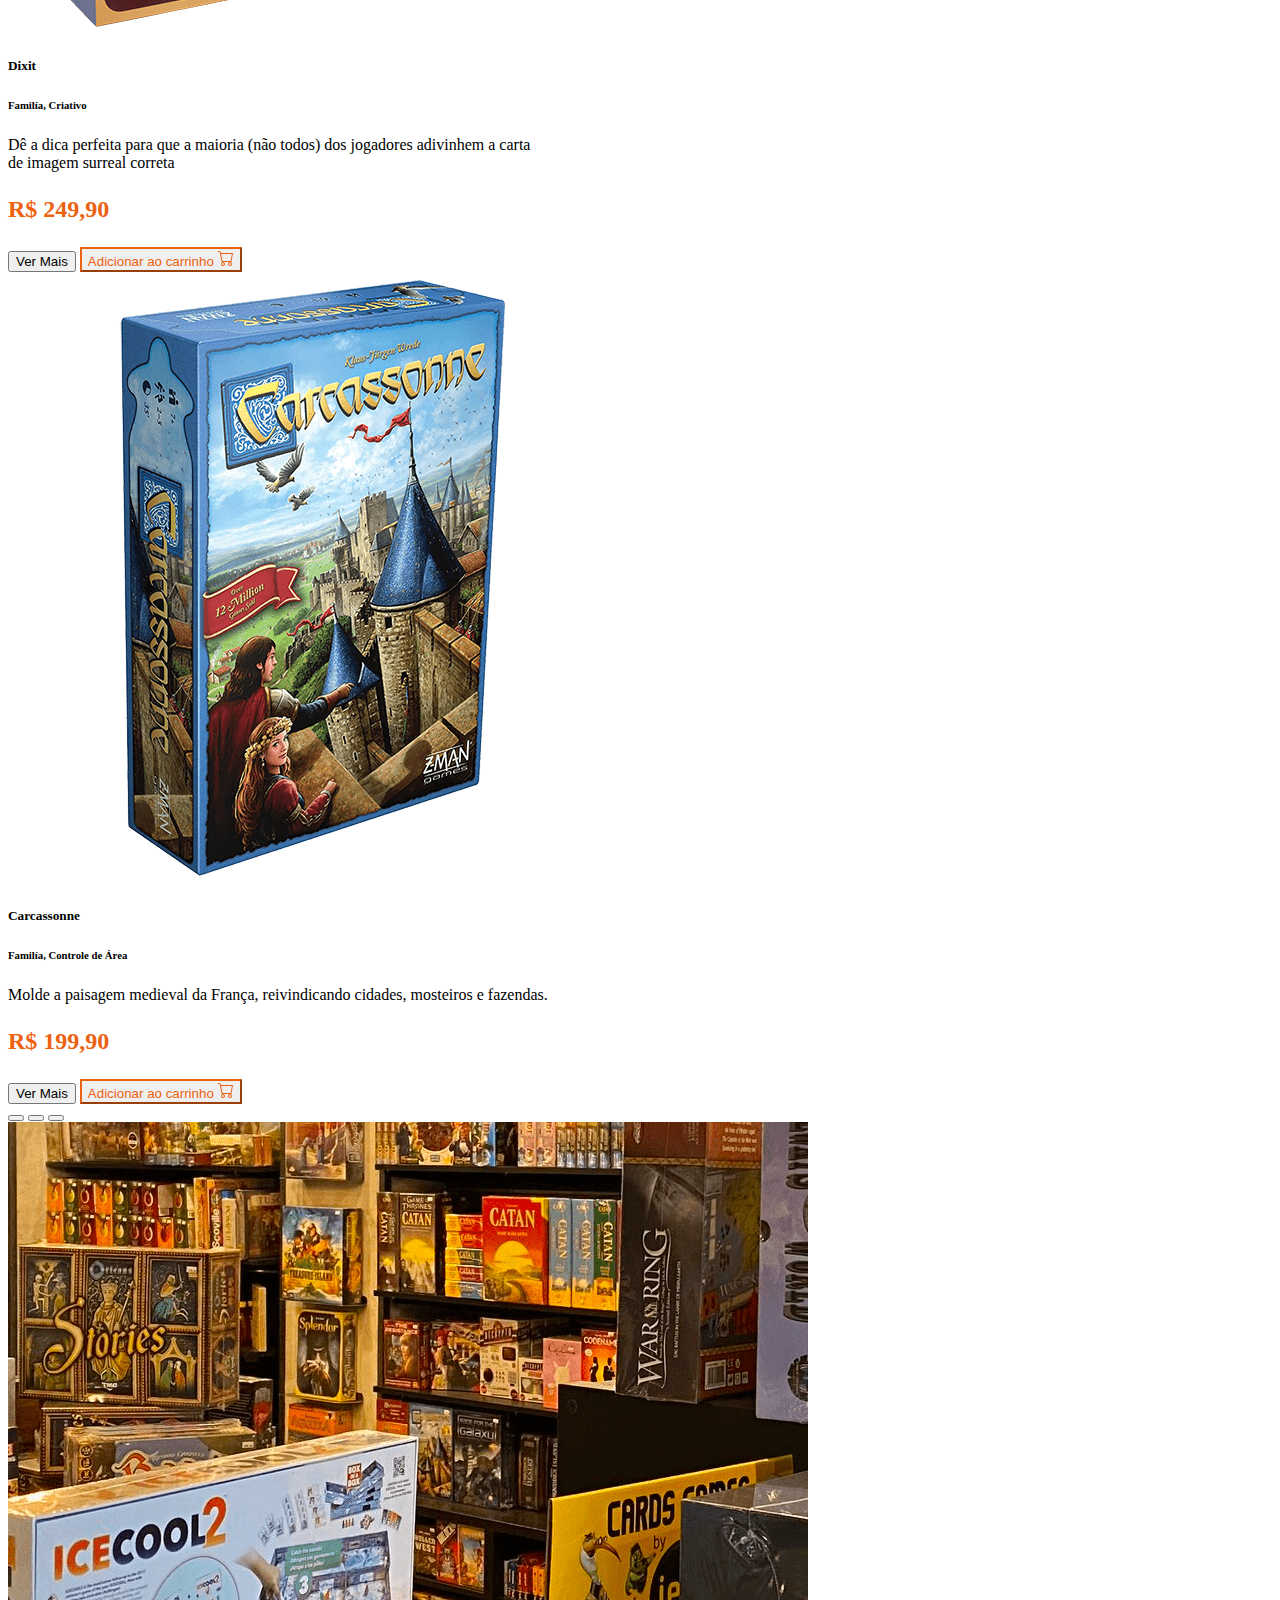
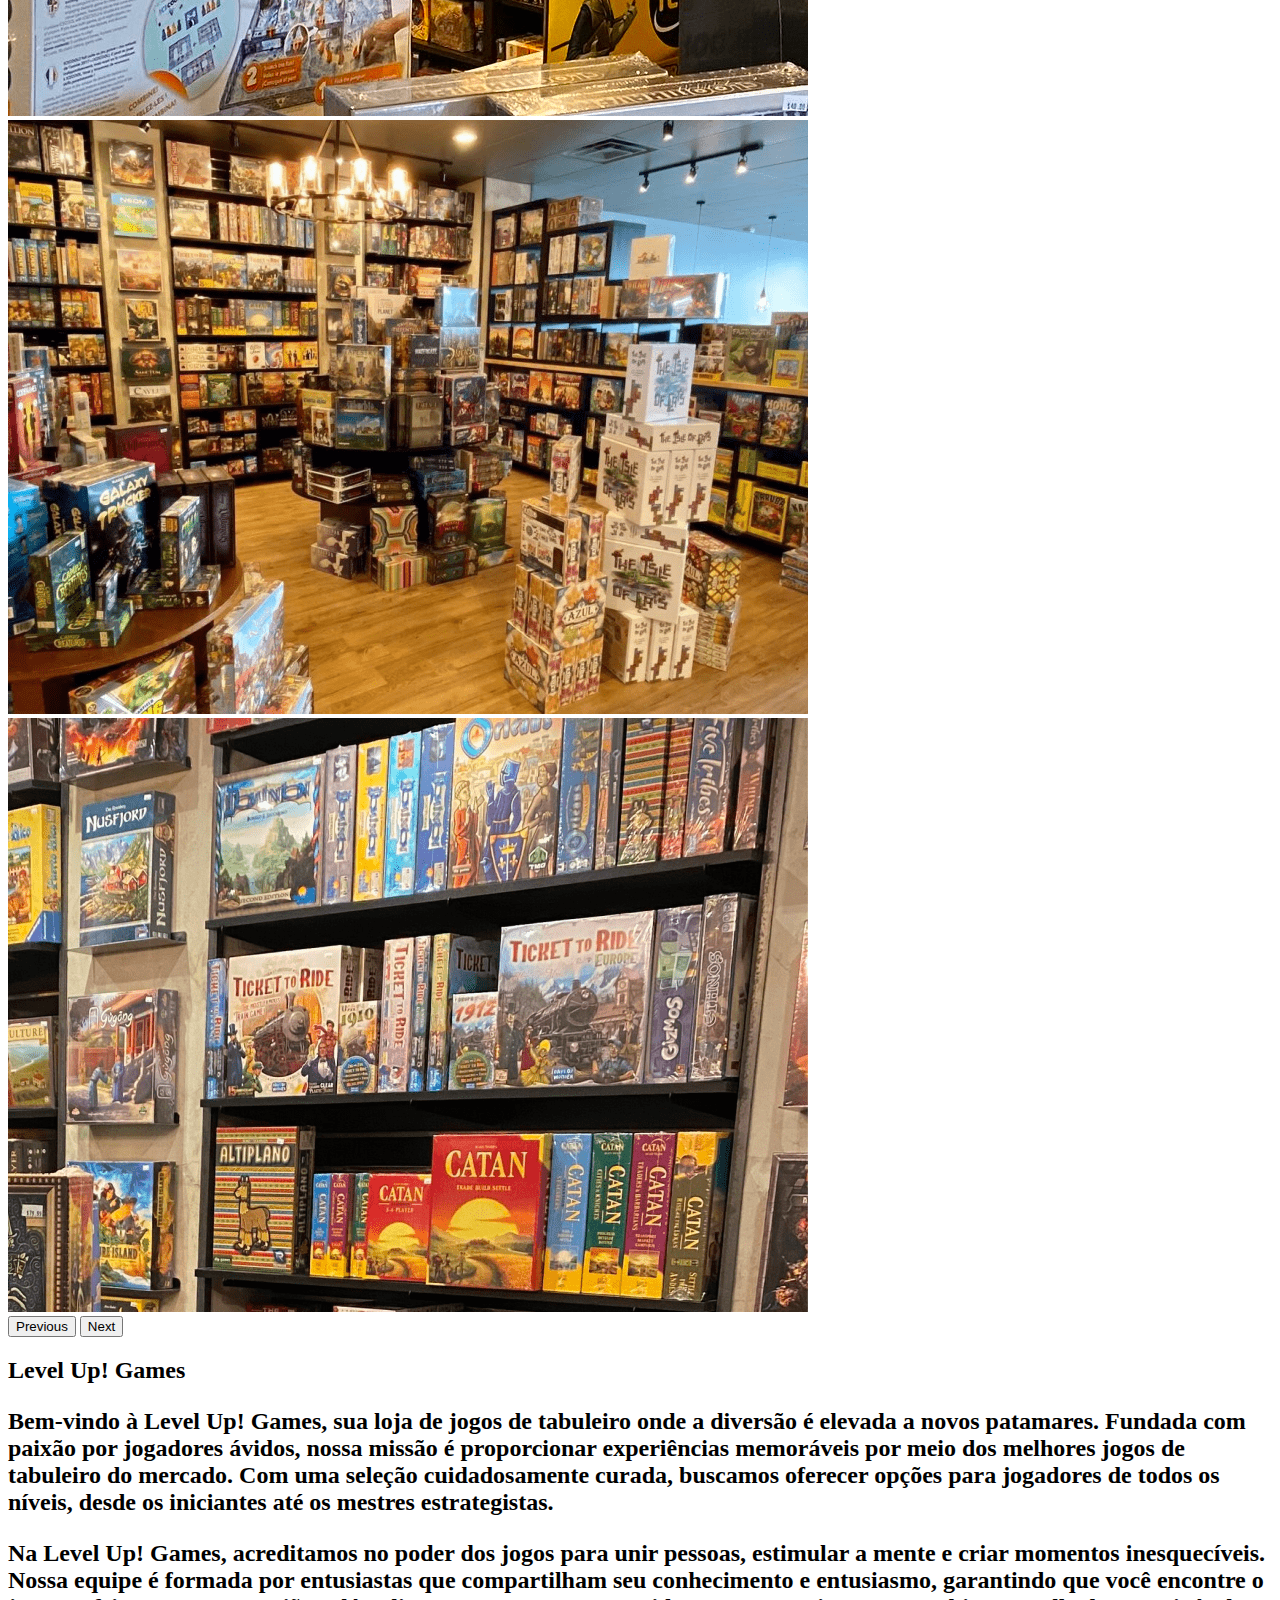
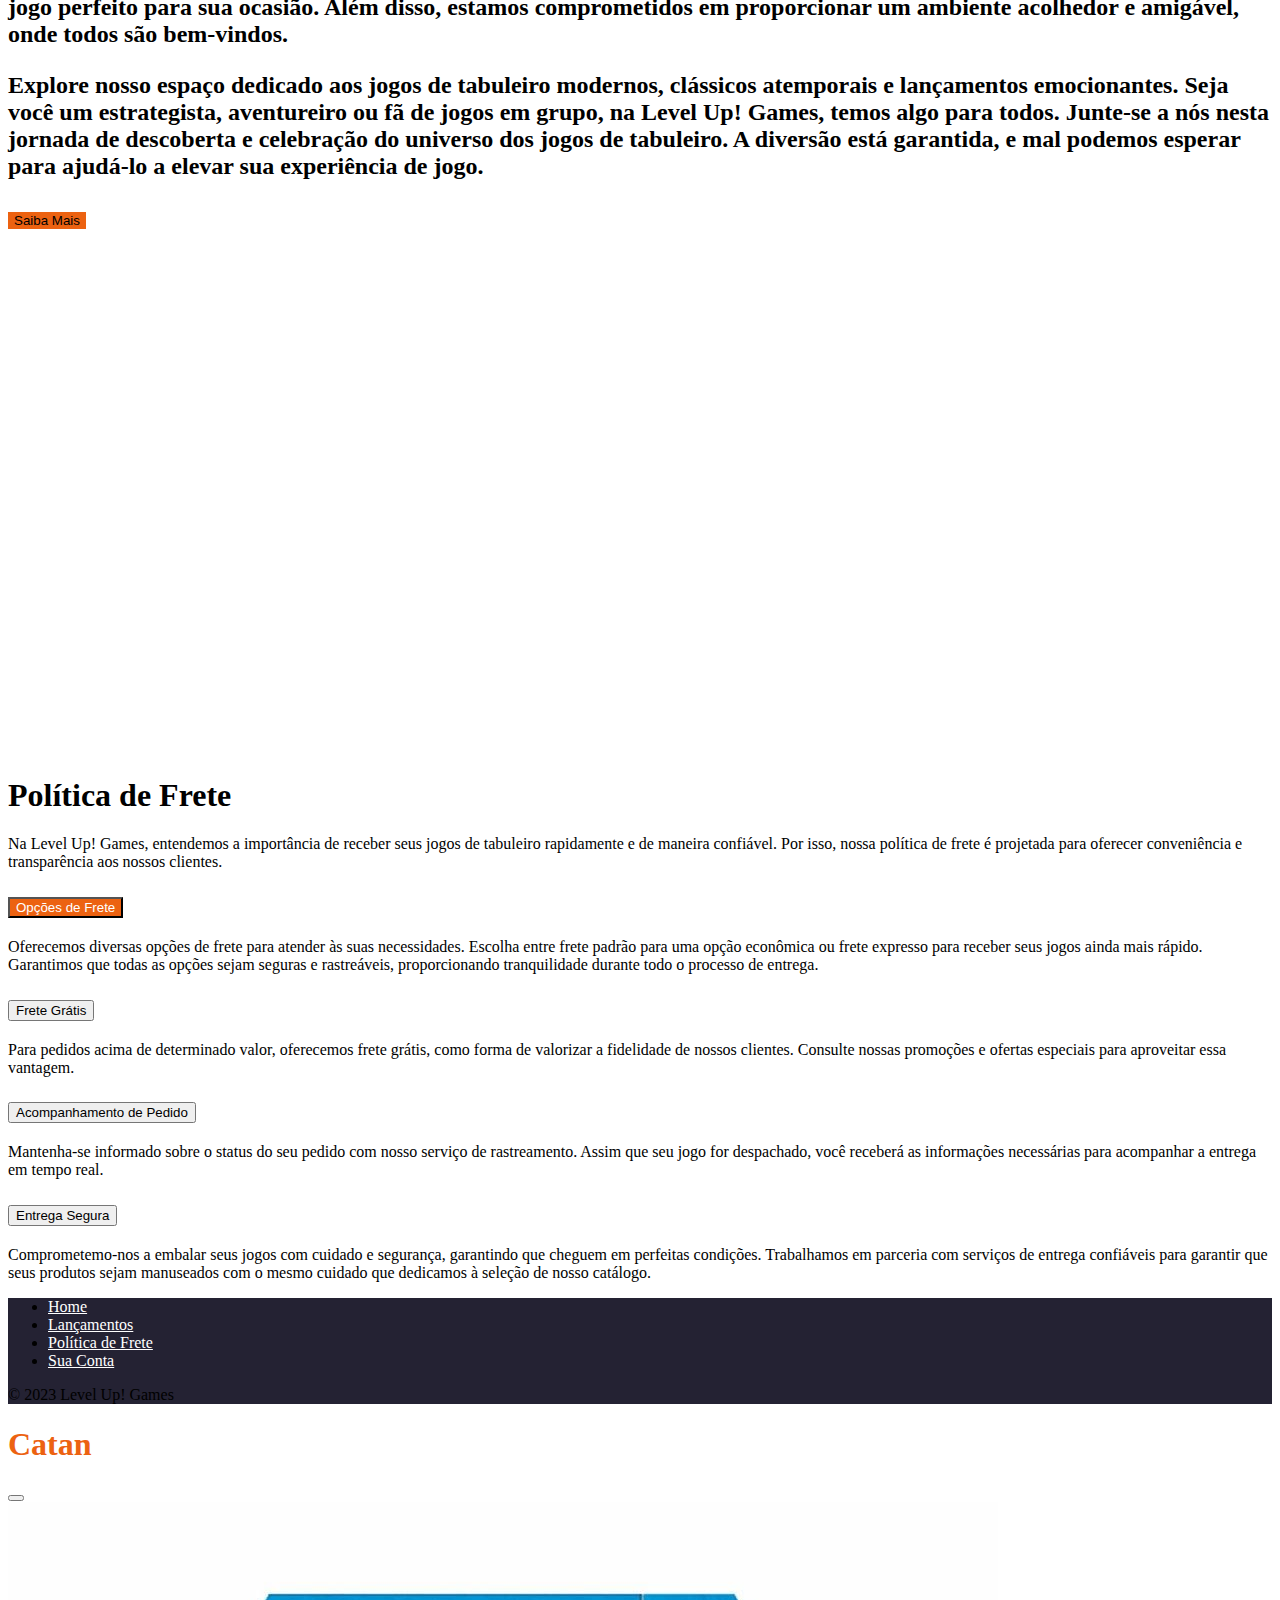
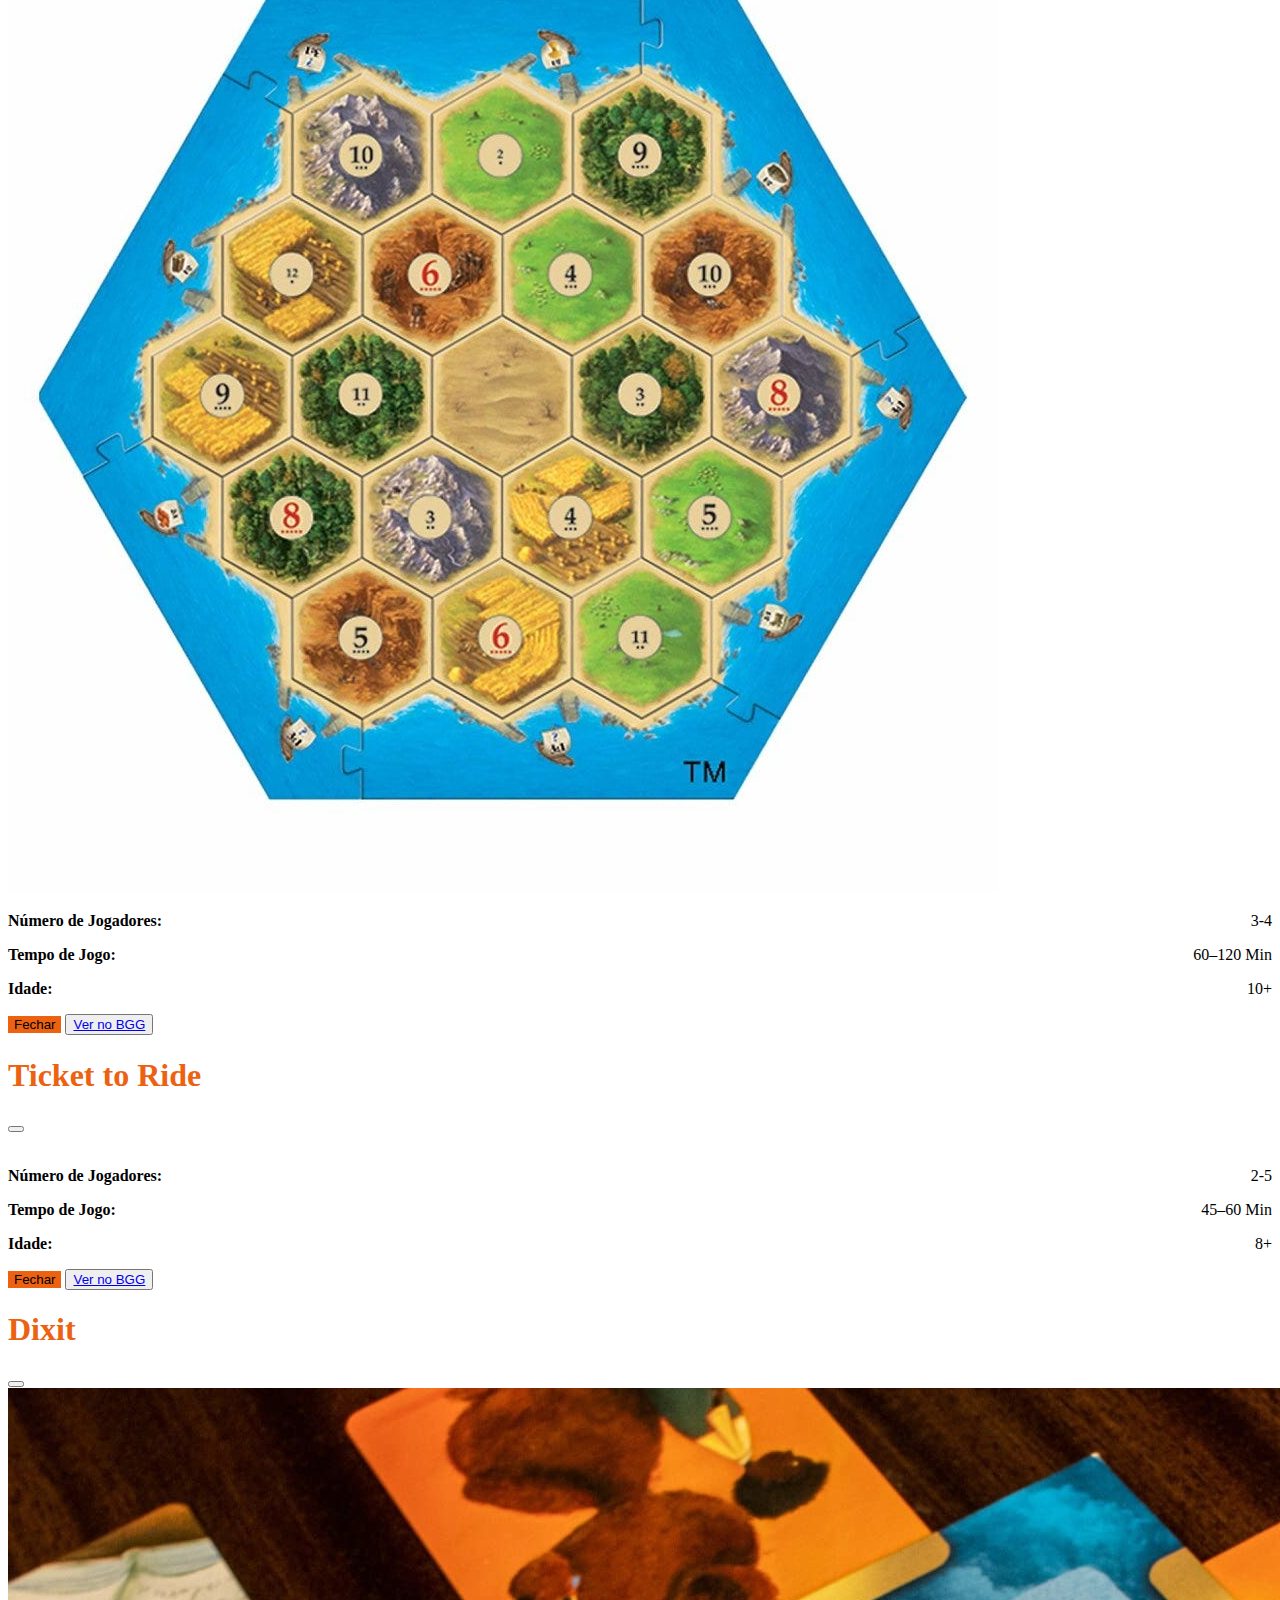
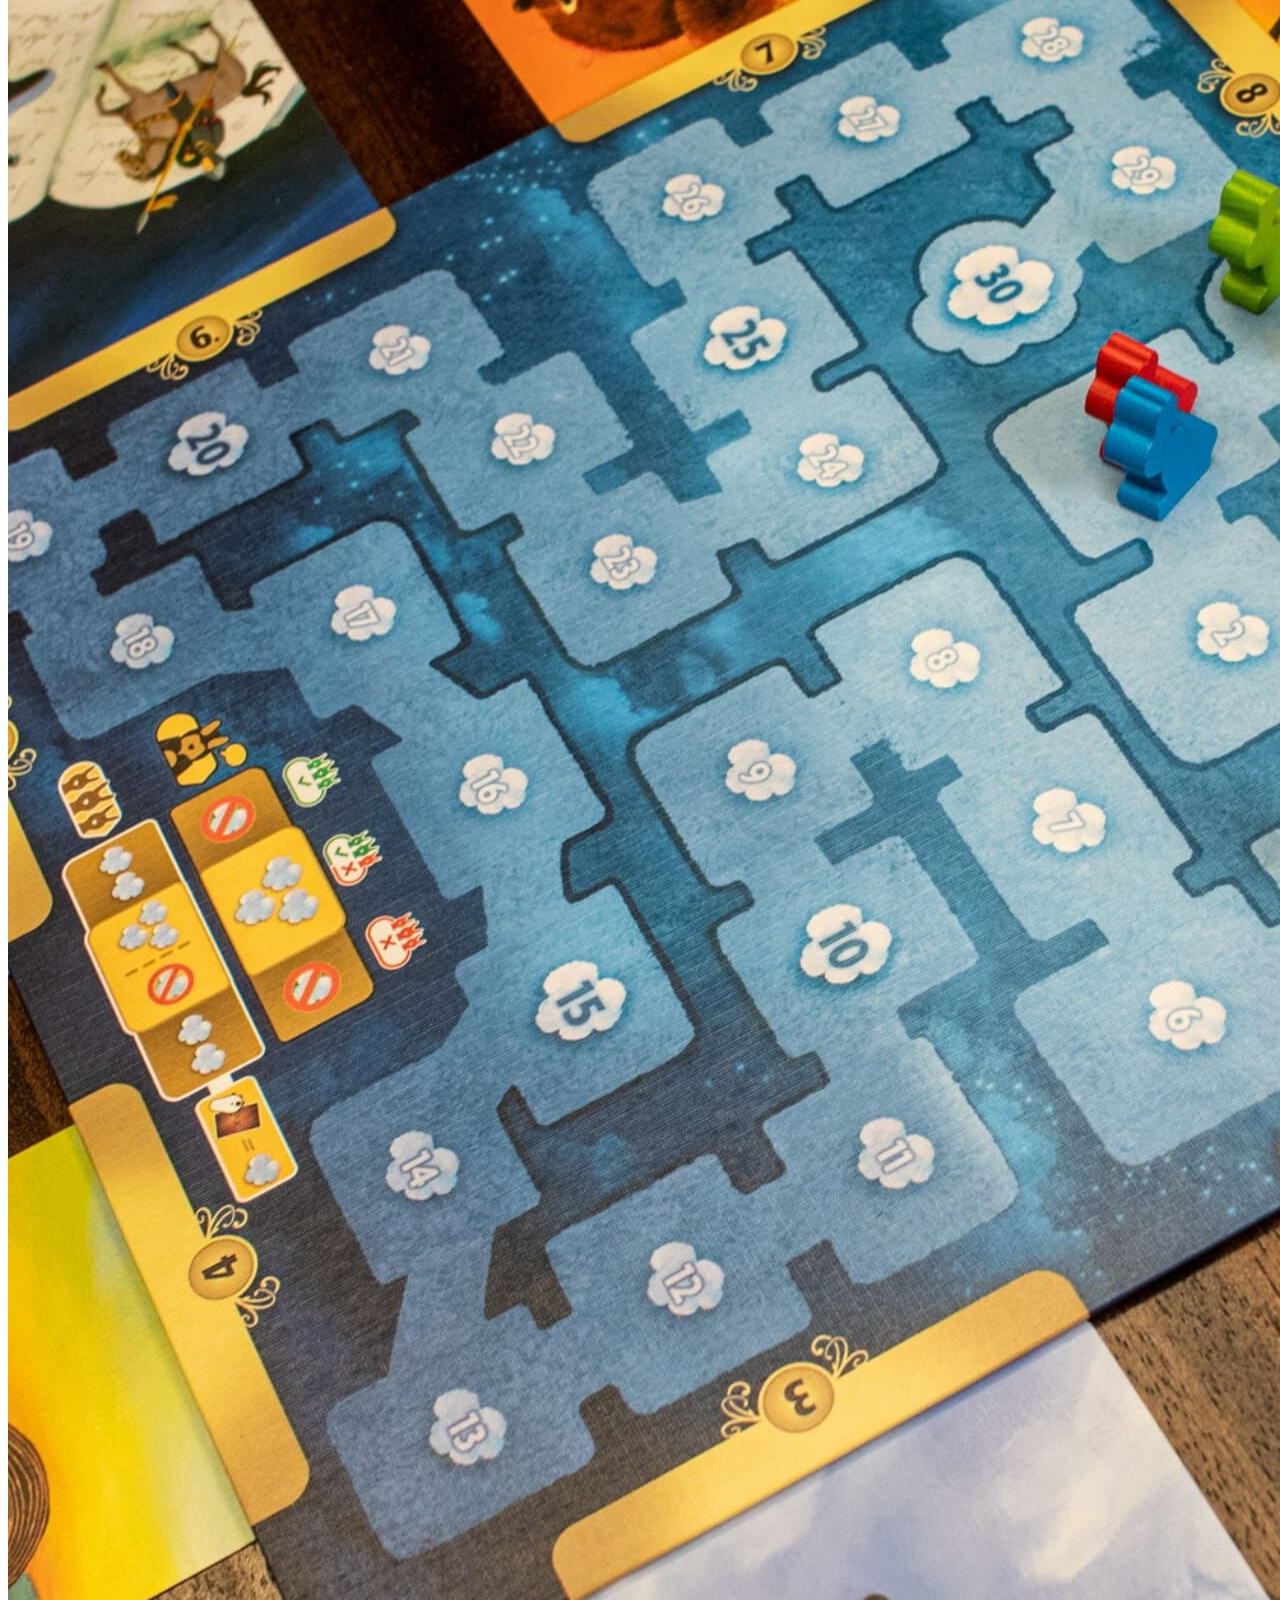
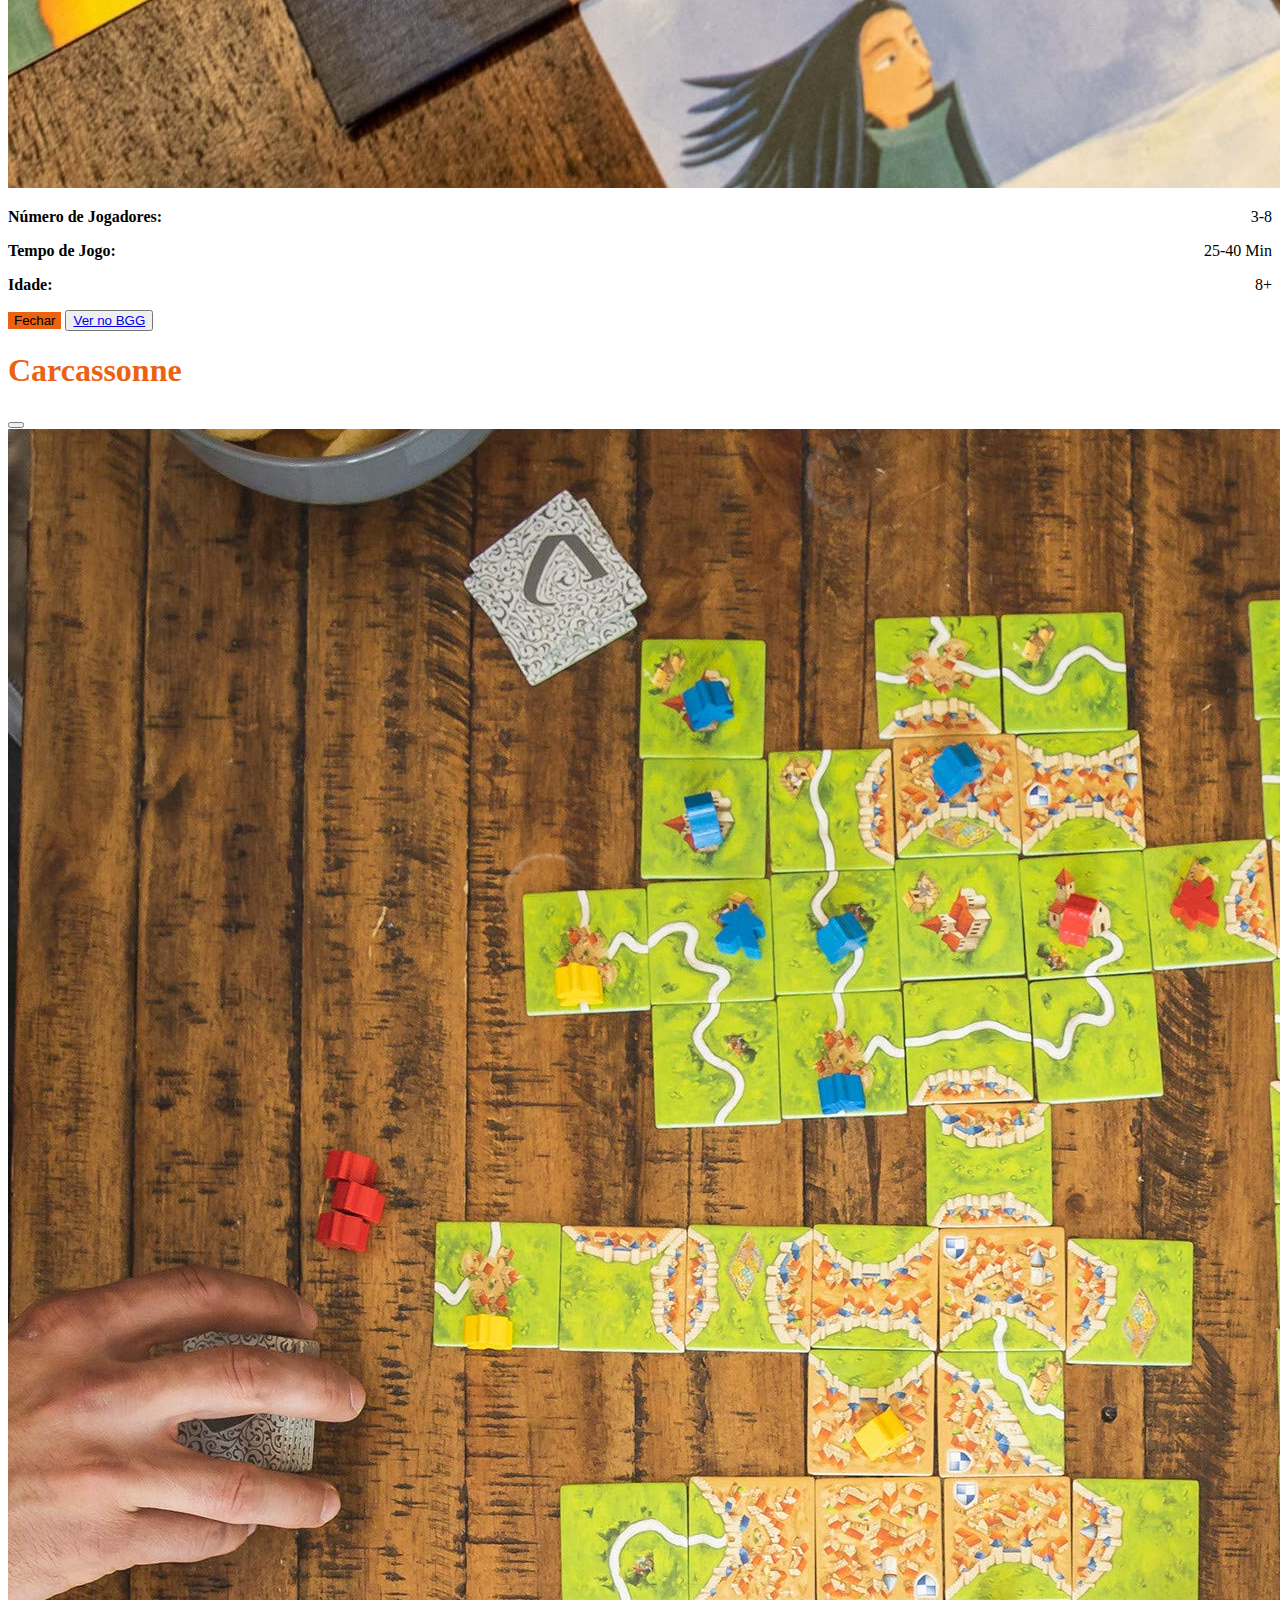
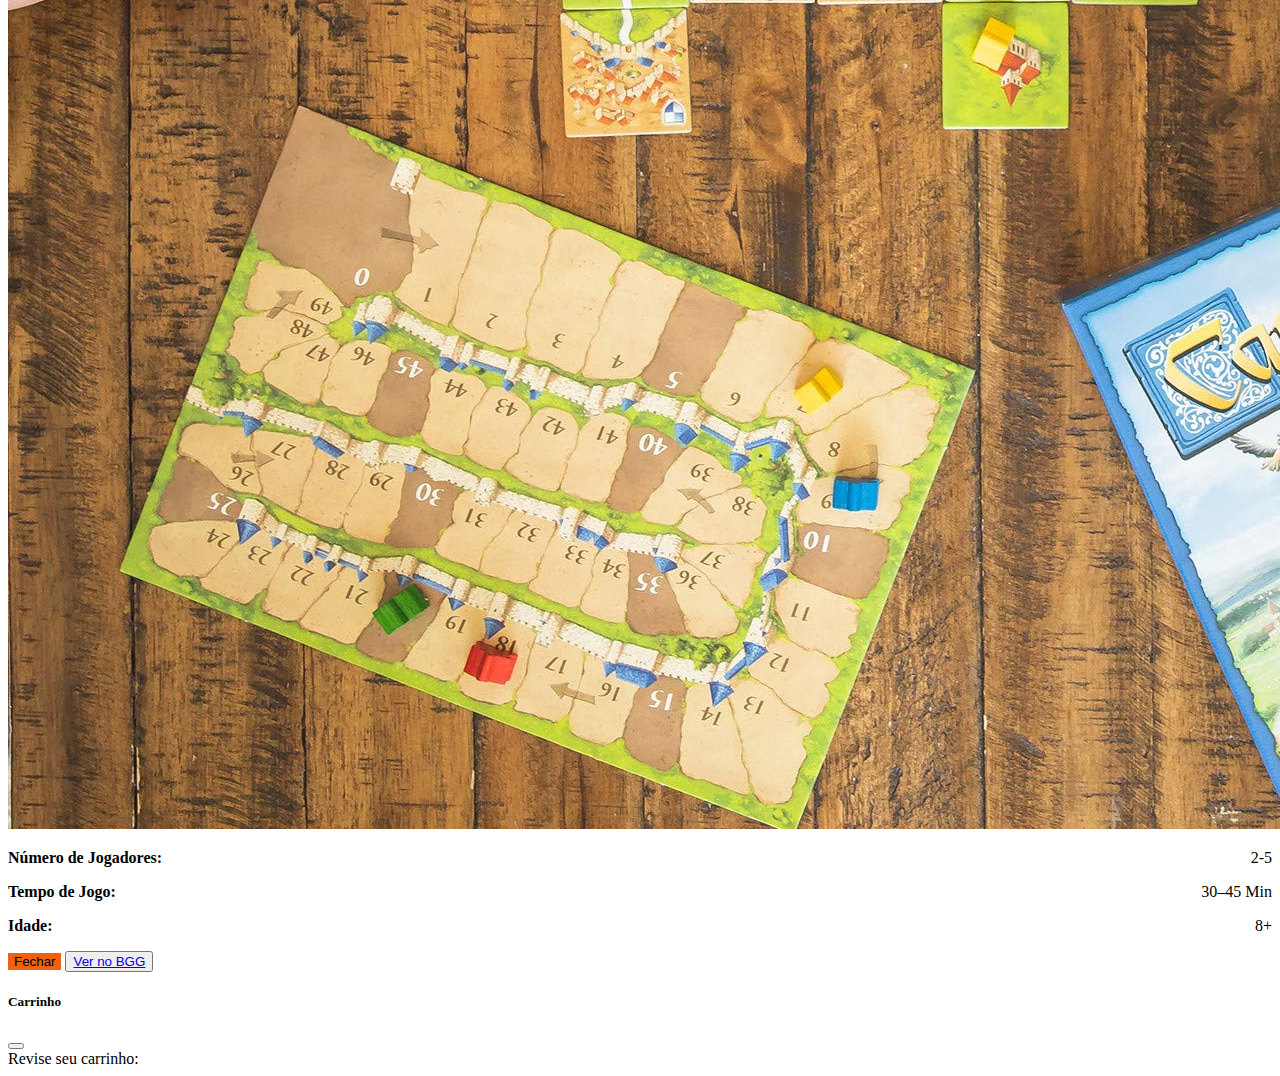
==== commit afb55cf7: "update" ====
--- a/index.html
+++ b/index.html
@@ -91,7 +91,7 @@
           <div class="card mb-3 h-100" style="max-width: 540px;">
             <div class="row g-0">
               <div class="col-md-4">
-                <img src="images/catan.png" class="img-fluid rounded-start"
+                <img src="images/catan.png" class="img-fluid rounded-start card-img"
                   alt="imagem da caixa do jogo de tabuleiro Catan, com os textos 'Catan', 'Trade, Build and Settle' e uma imagem de três camponeses ao lado de uma estrada e uma plantação de trigo">
               </div>
               <div class="col-md-8">
--- a/style/style.css
+++ b/style/style.css
@@ -52,7 +52,6 @@
     color: black;
 }
 
-
 .modal-title{
     color: #EC6211;
 }
@@ -65,4 +64,8 @@
 .accordion-button:not(.collapsed){
     background-color: #EC6211;
     color: #fff;
-}+}
+
+.card-img{
+    padding: 5px;
+}
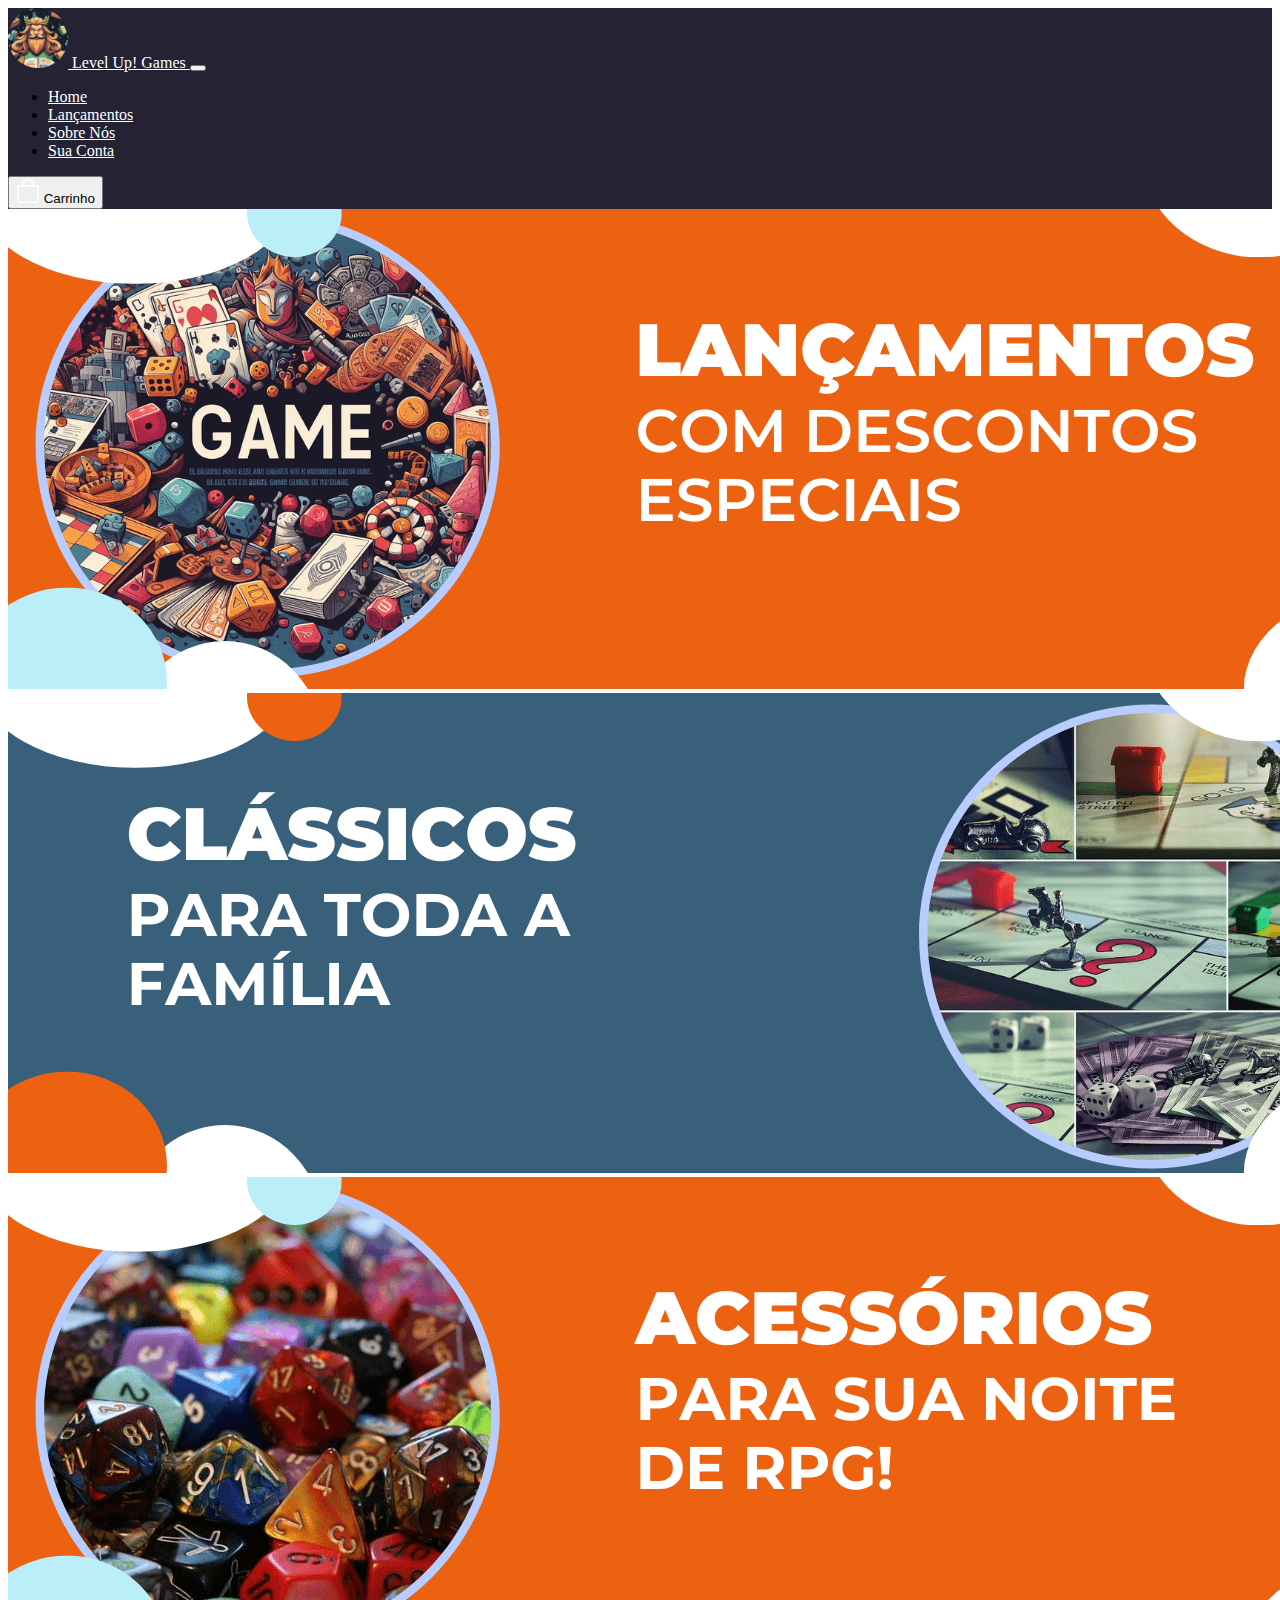
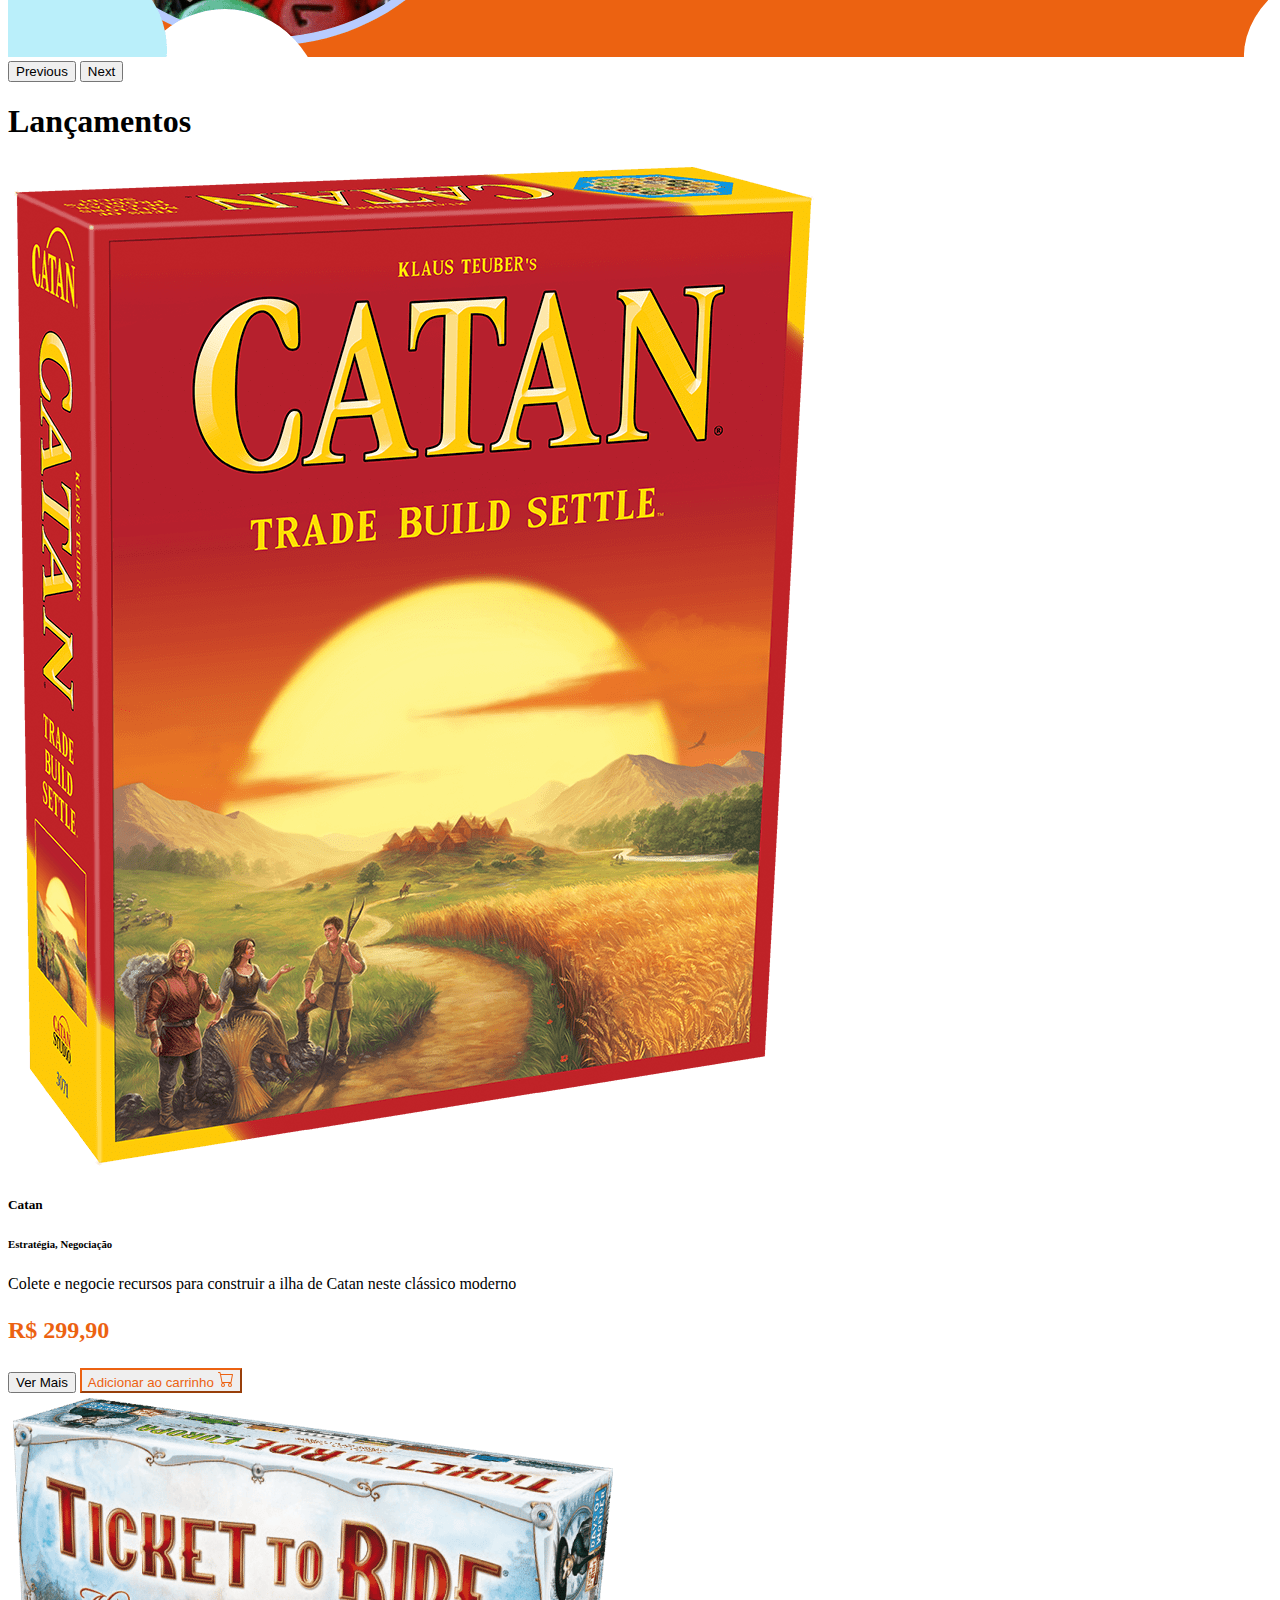
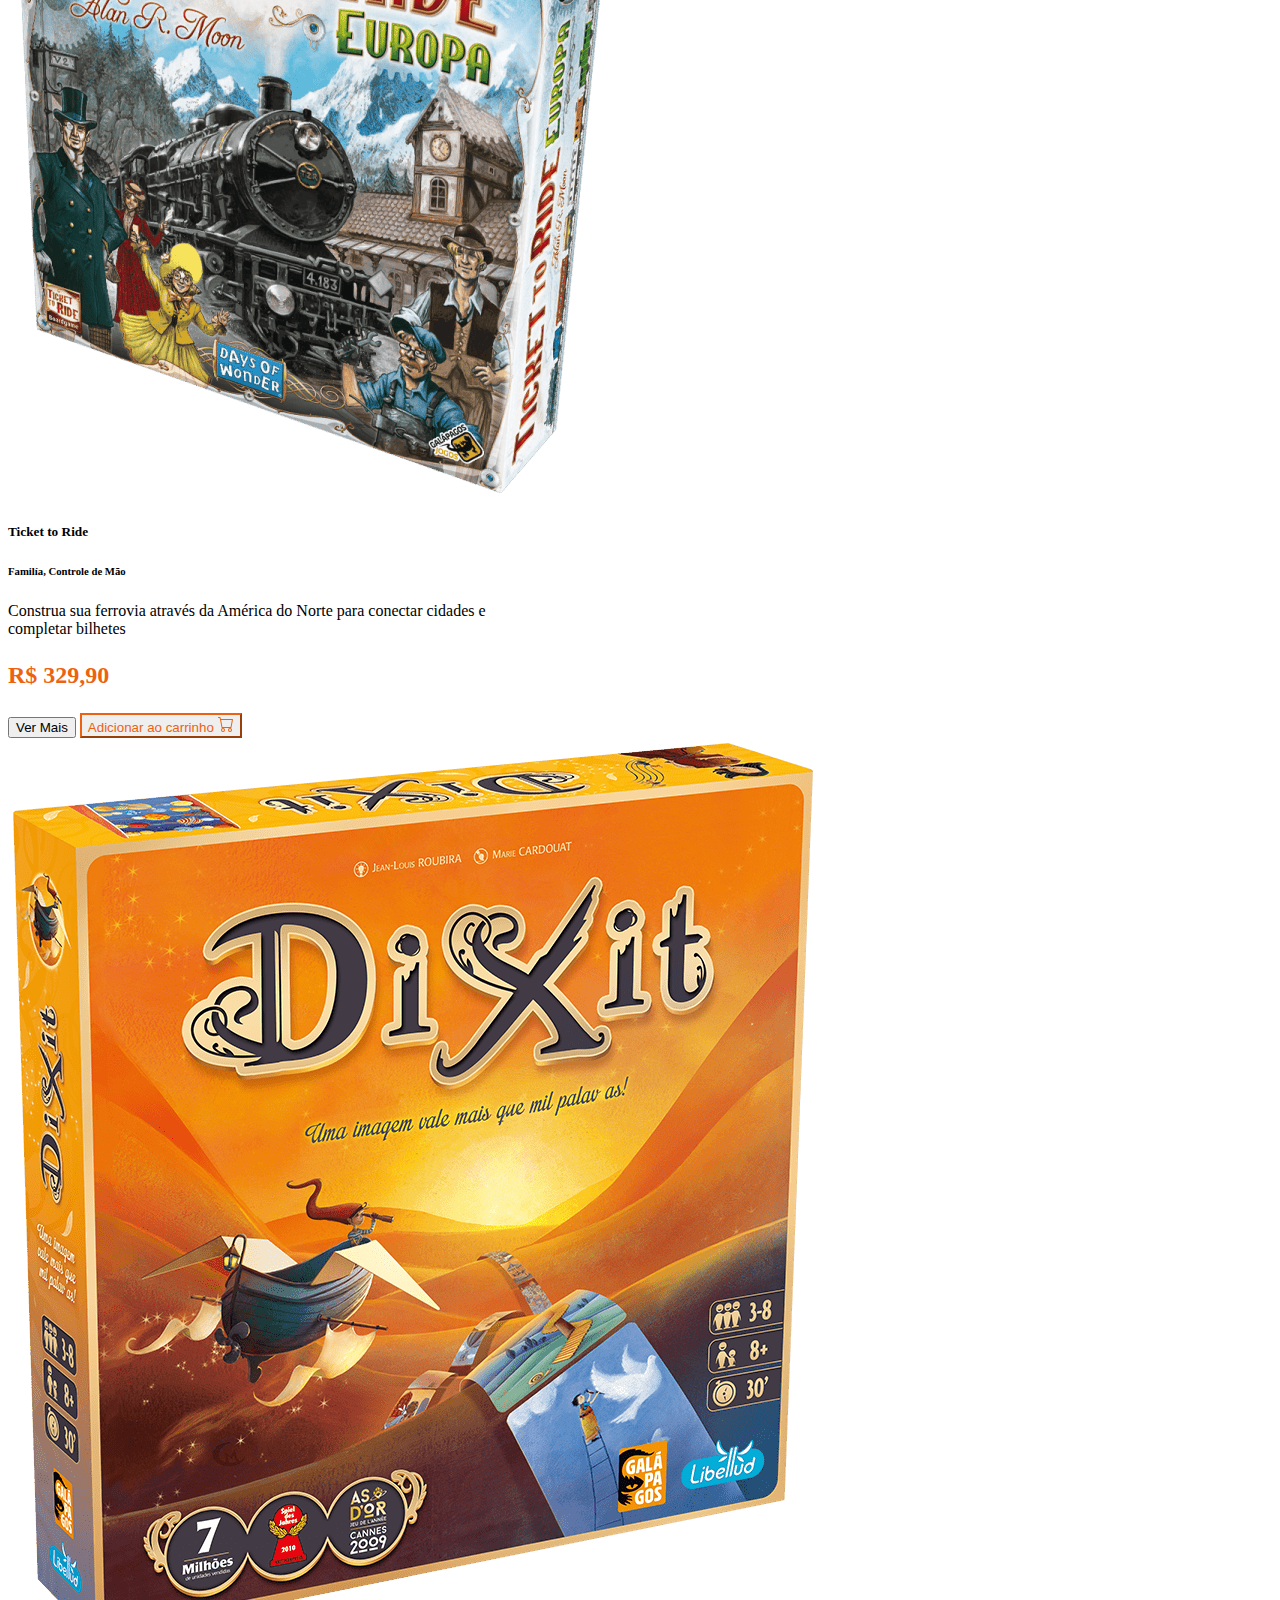
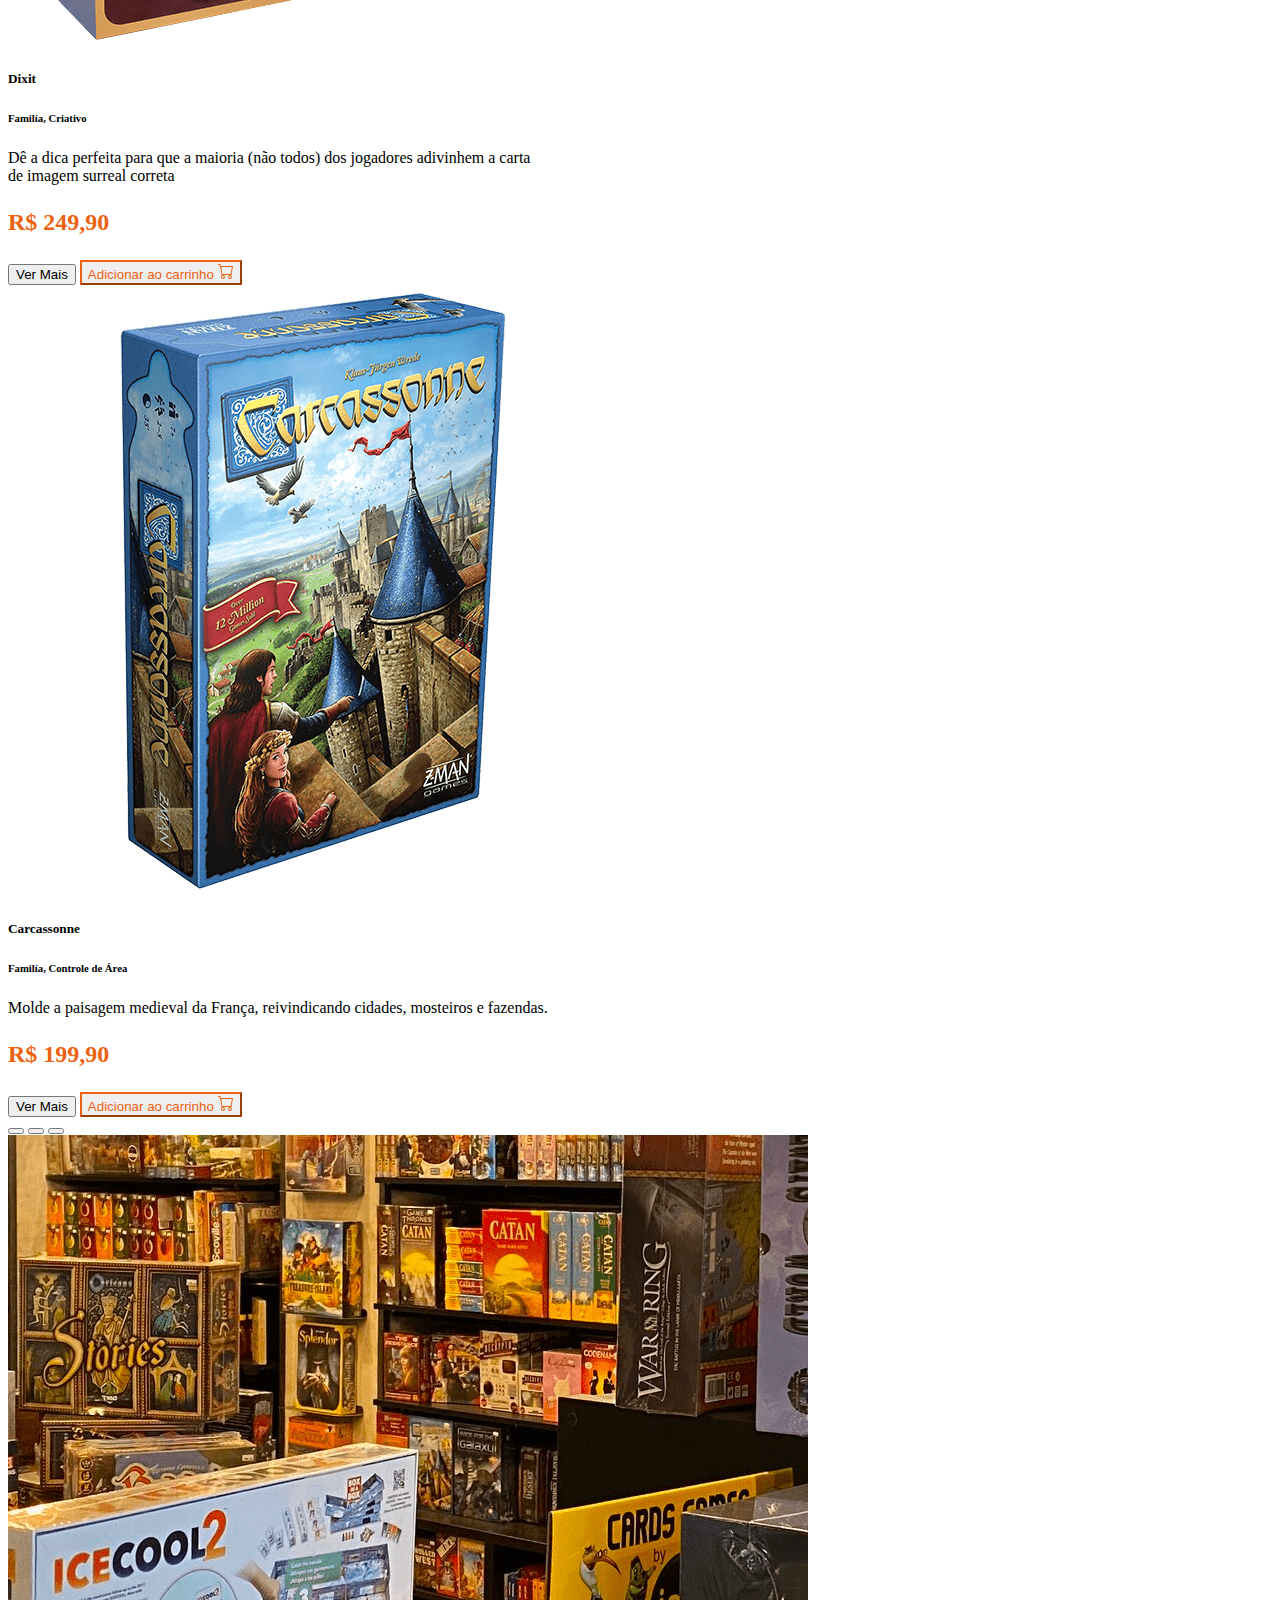
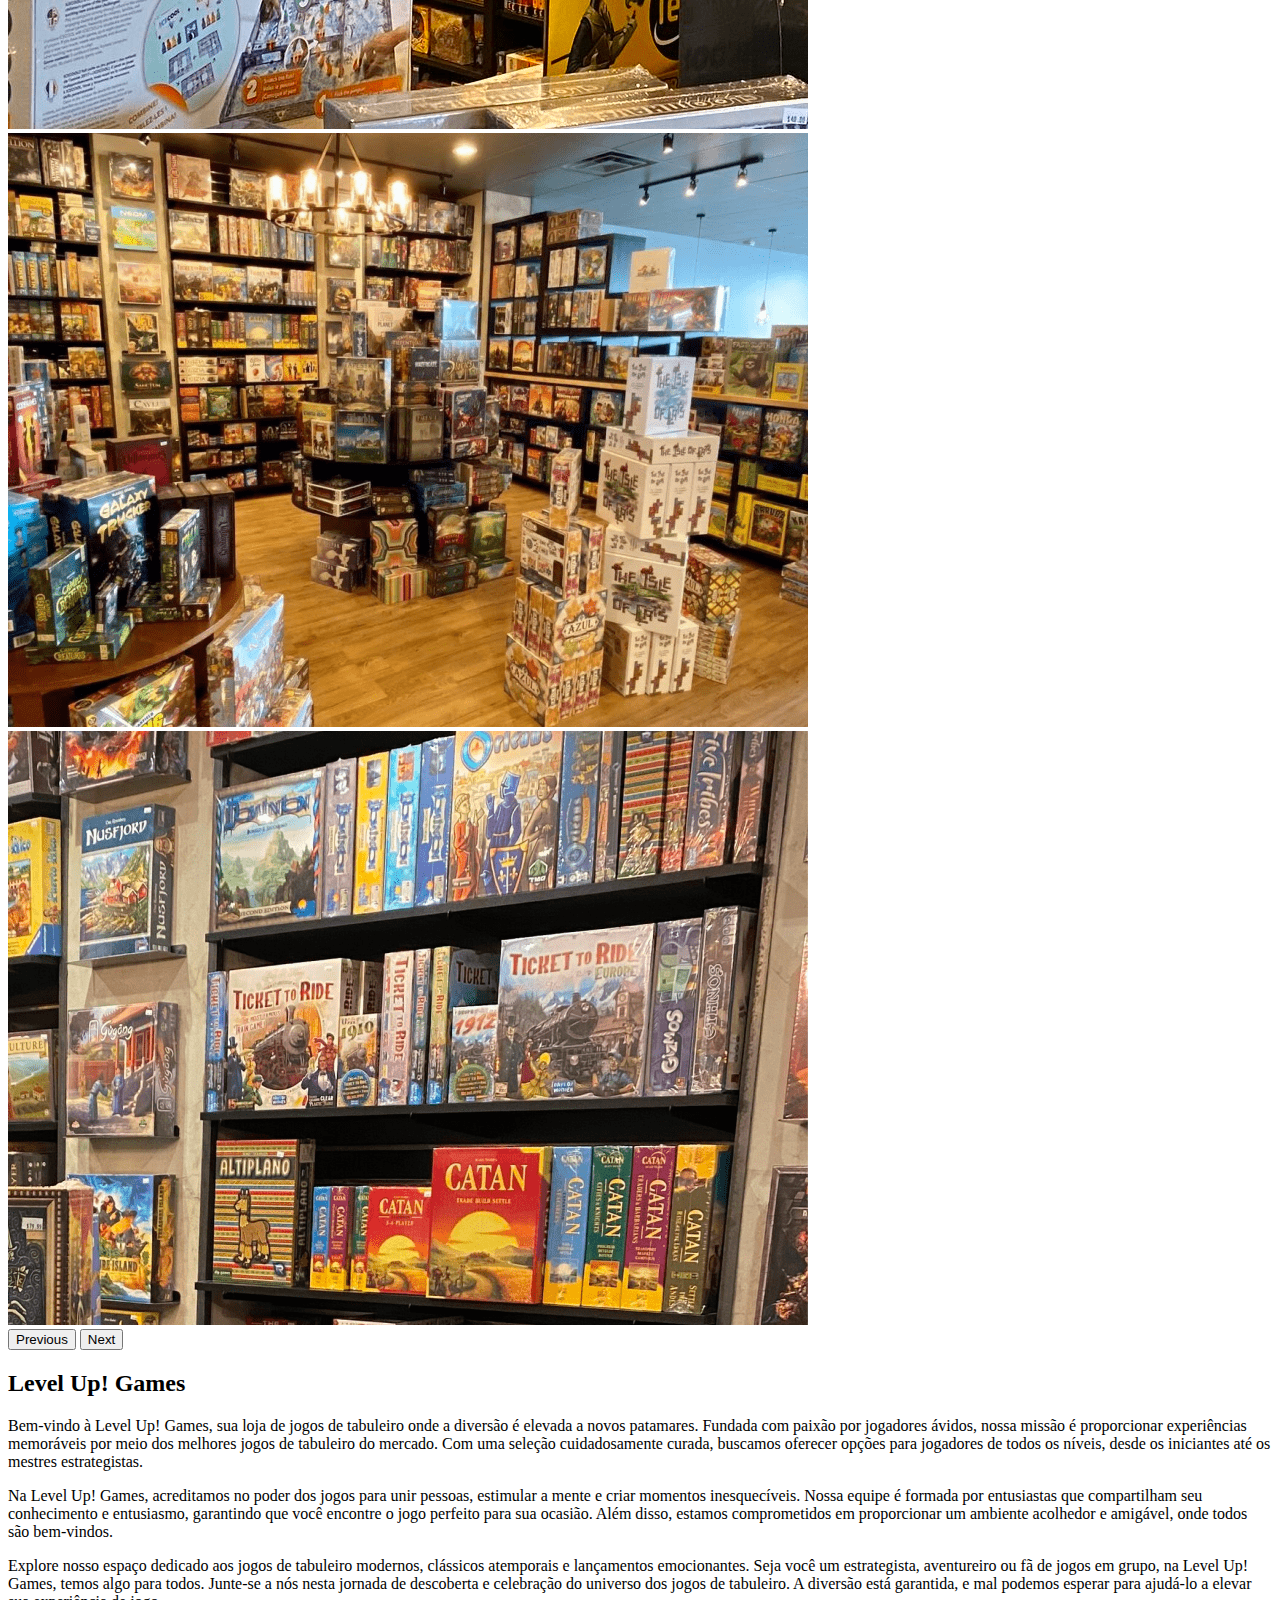
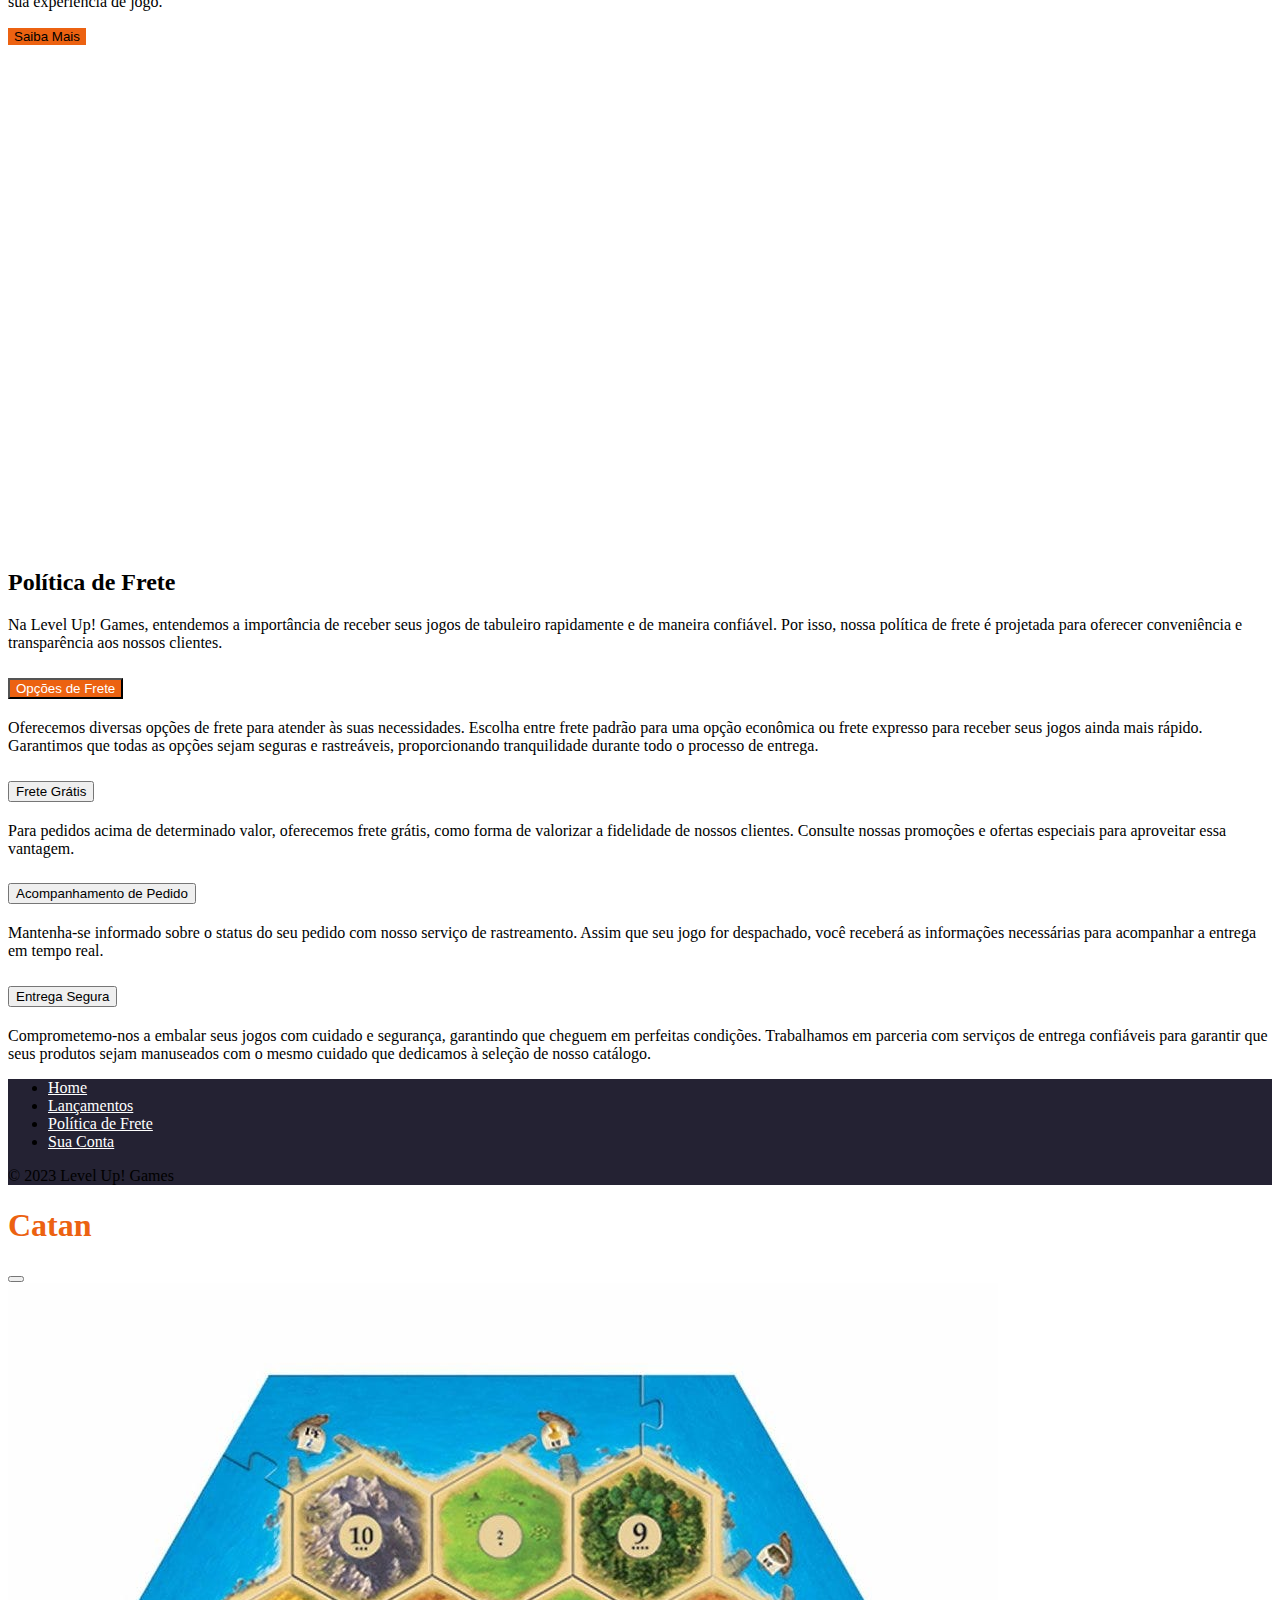
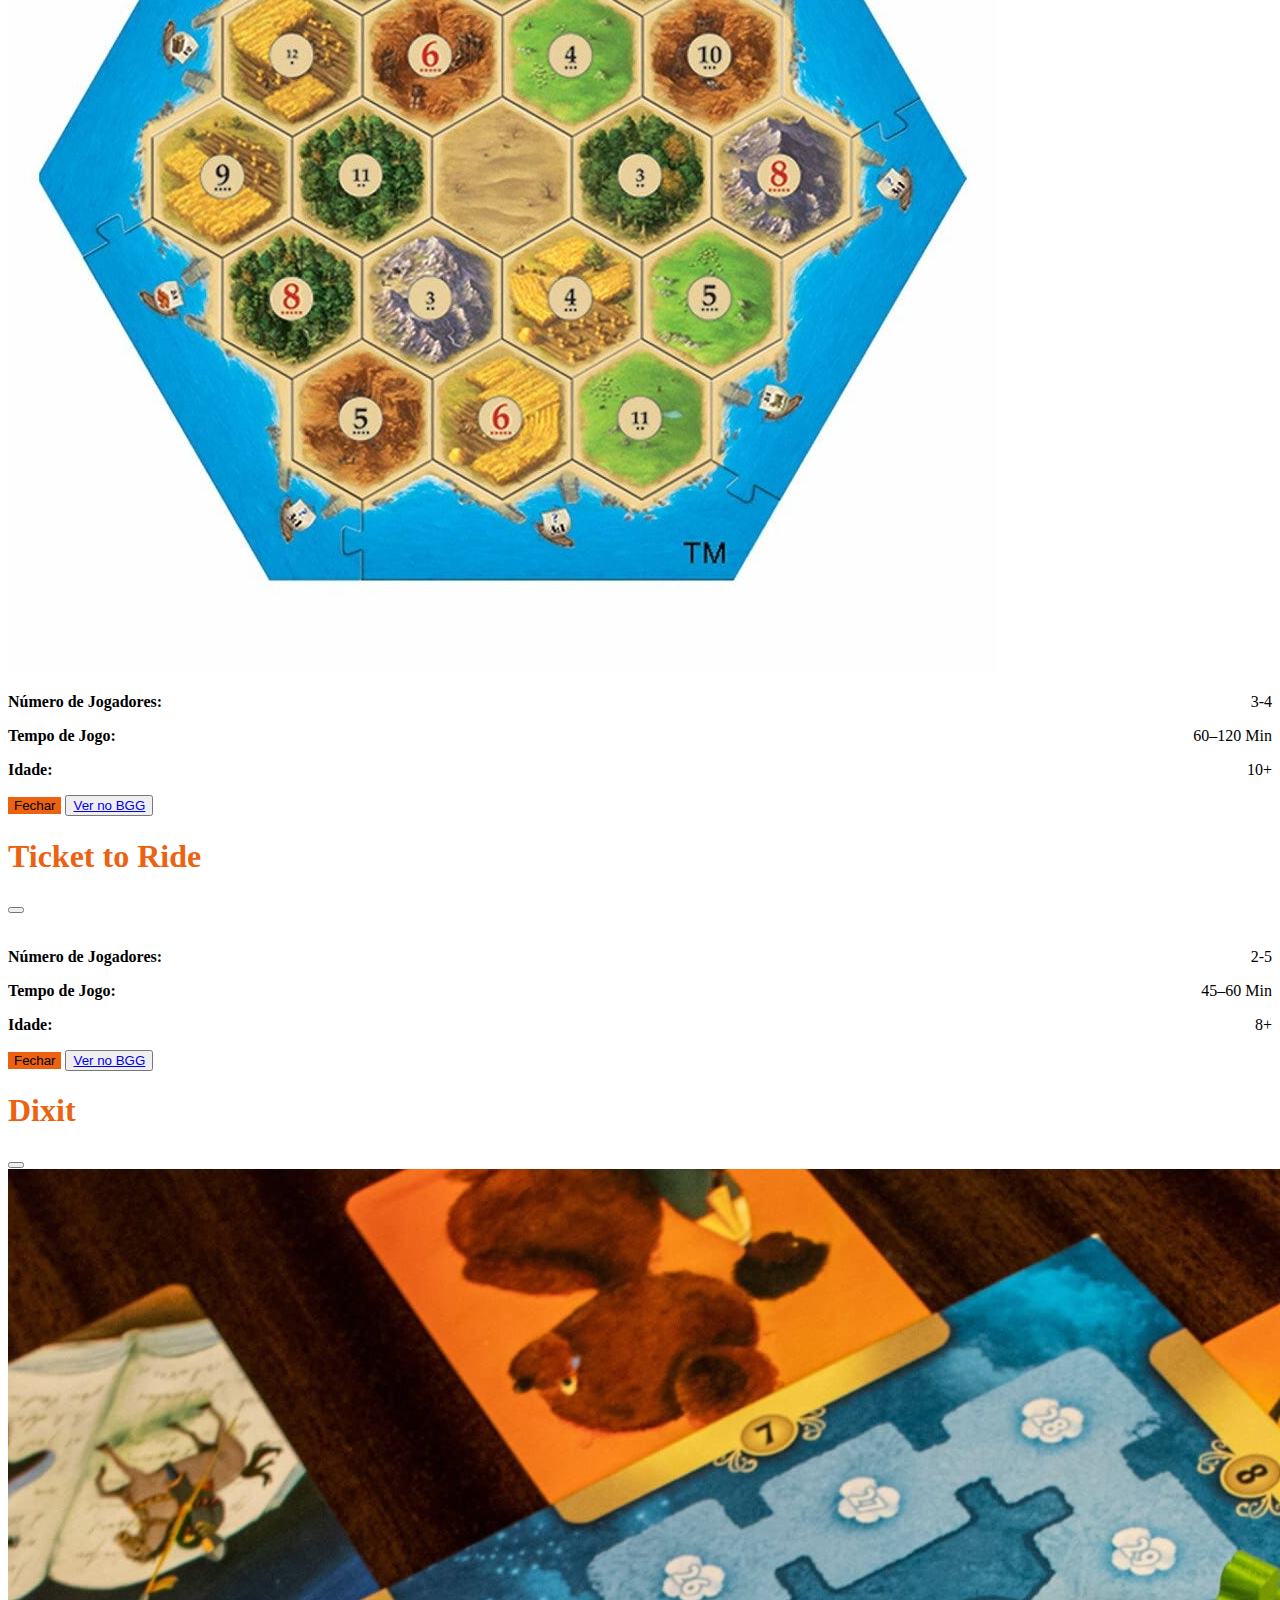
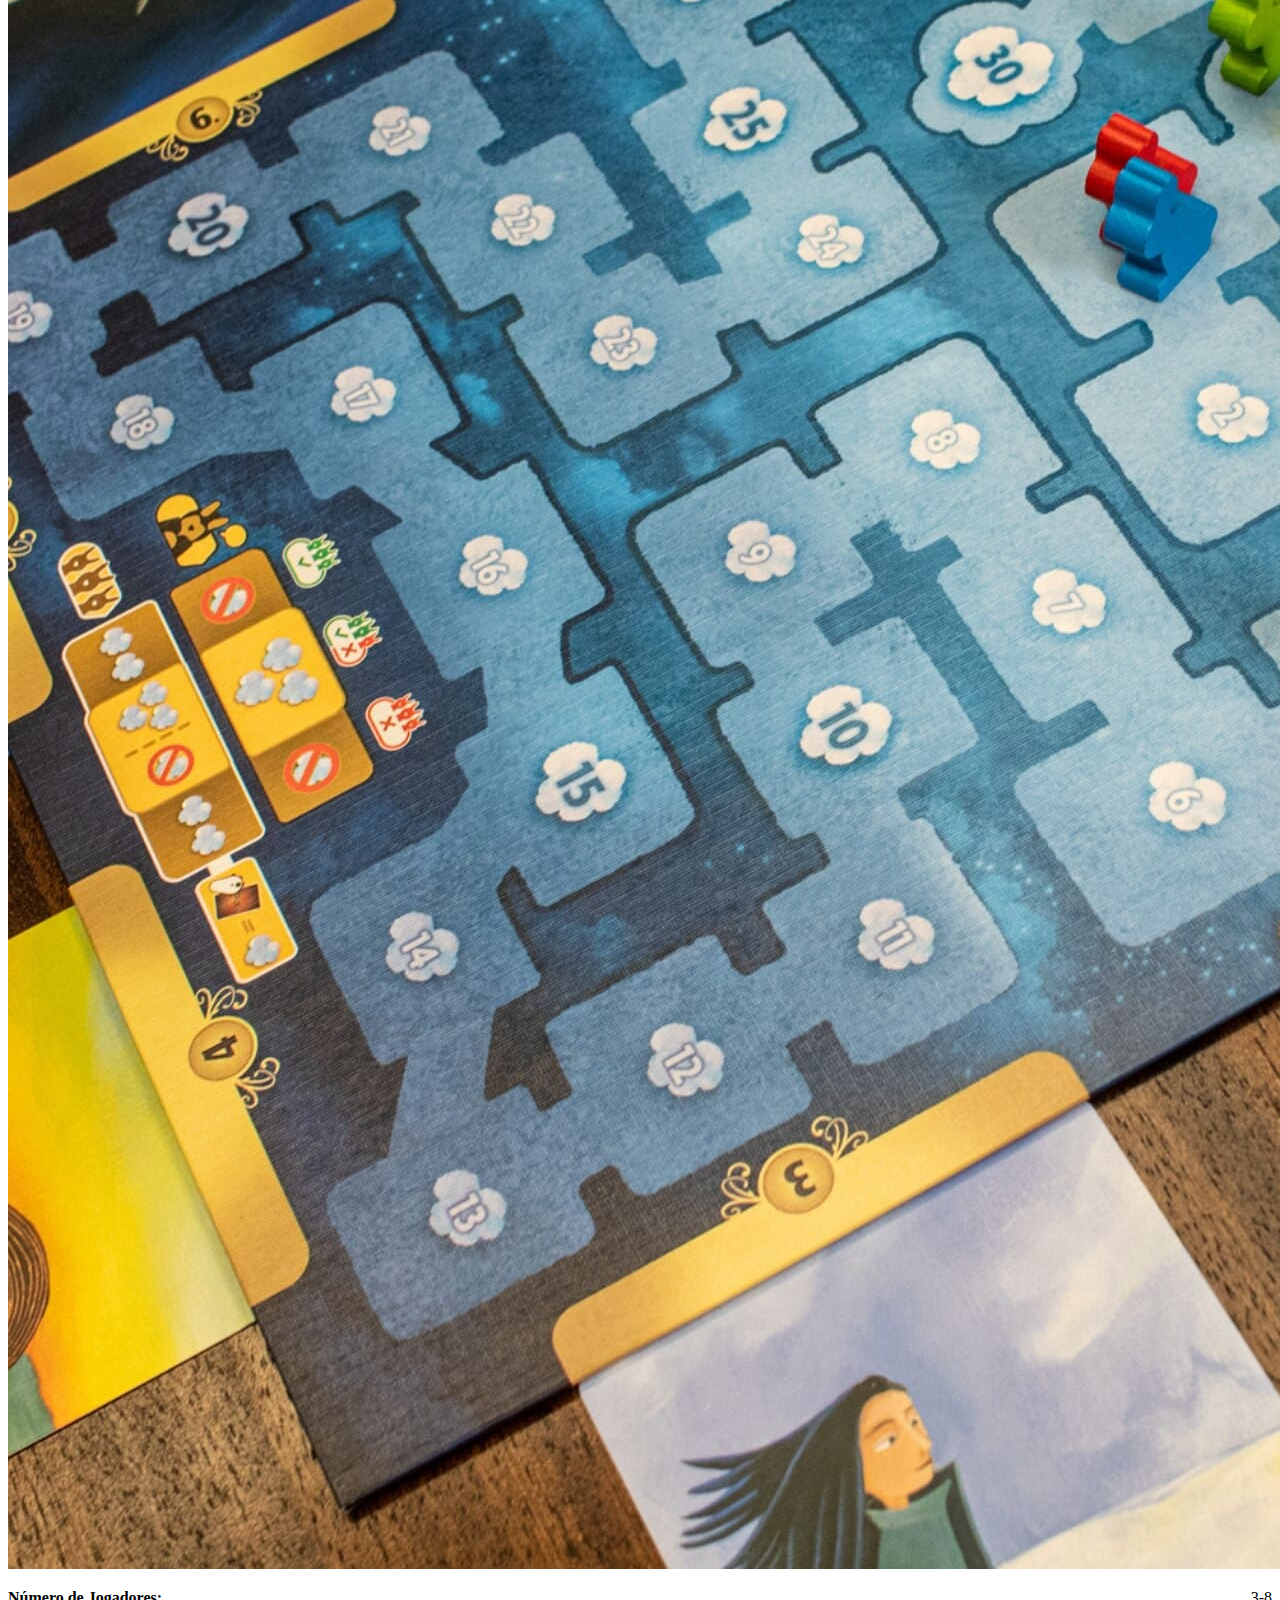
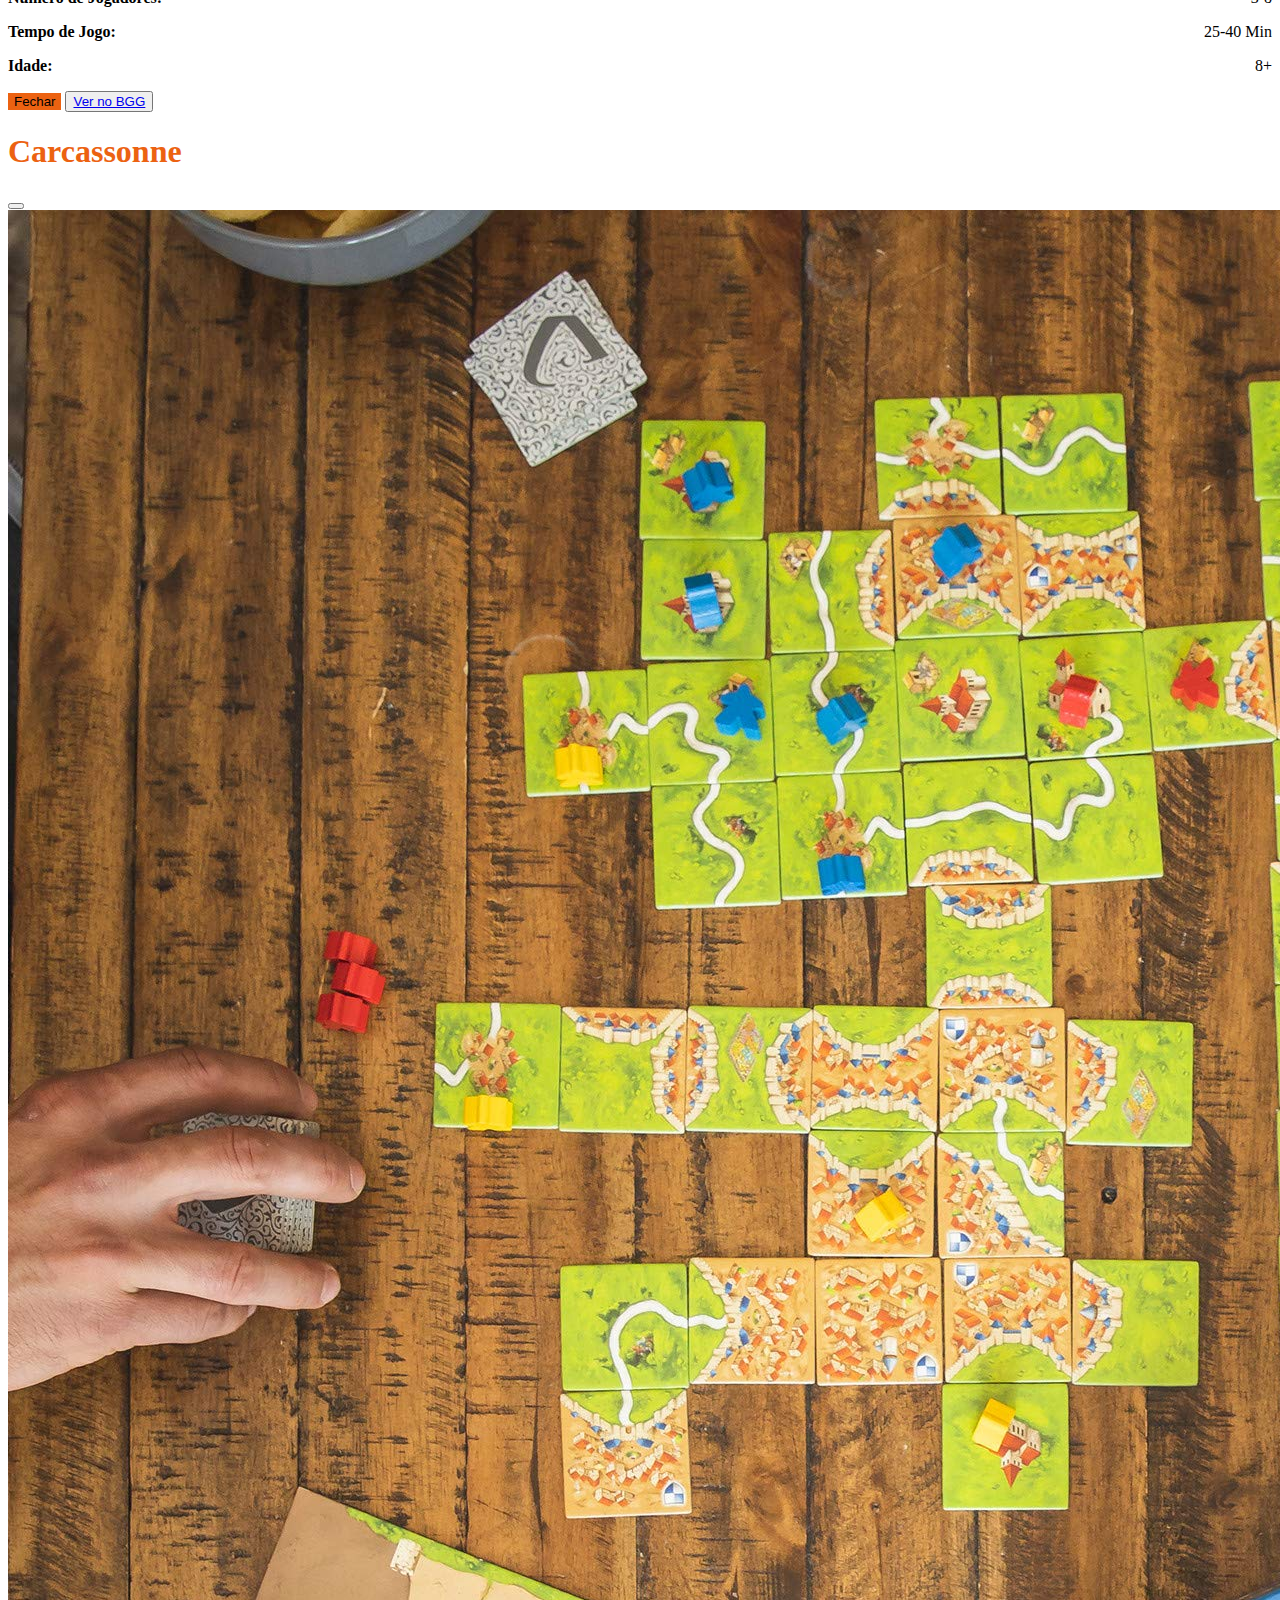
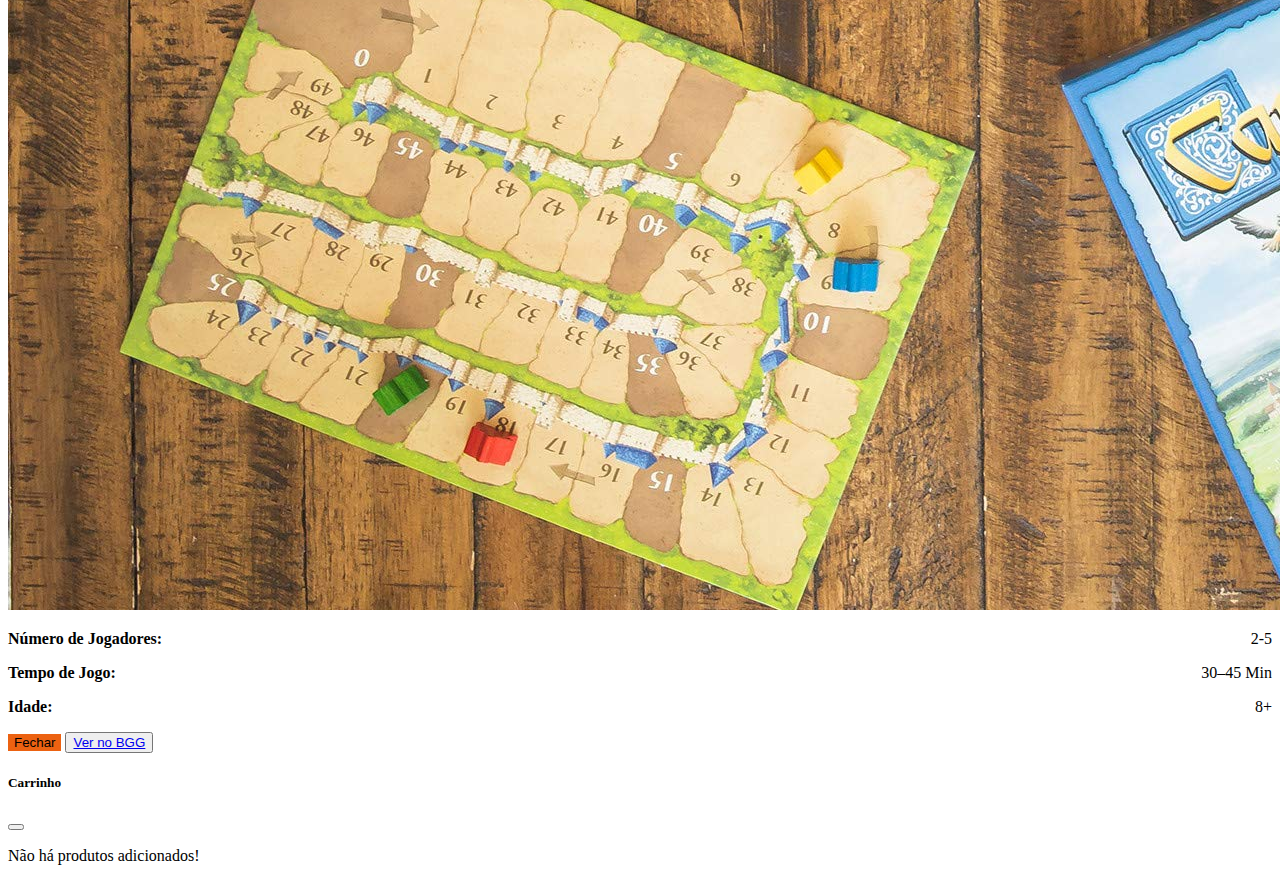
==== commit 7bf8b5e4: "update_save-cart" ====
--- a/index.html
+++ b/index.html
@@ -1,5 +1,5 @@
 <!DOCTYPE html>
-<html lang="en">
+<html lang="pt-br">
 
 <head>
   <meta charset="UTF-8">
@@ -22,7 +22,7 @@
           <img src="images/logo.png" alt="Logo" width="60" height="60" class="d-inline-block align-text-center"> Level
           Up! Games
         </a>
-     
+
         <button class="navbar-toggler" type="button" data-bs-toggle="collapse" data-bs-target="#navbarSupportedContent"
           aria-controls="navbarSupportedContent" aria-expanded="false" aria-label="Toggle navigation">
           <span class="navbar-toggler-icon"></span>
@@ -44,10 +44,13 @@
             </li>
           </ul>
         </div>
-        
-        <button class="btn btn-outline-light icon-link" type="button" data-bs-toggle="offcanvas" data-bs-target="#offcanvasCart" aria-controls="offcanvasCart">
-          <svg xmlns="http://www.w3.org/2000/svg" width="24" height="24" fill="white" class="bi bi-bag" viewBox="0 0 16 16">
-            <path d="M8 1a2.5 2.5 0 0 1 2.5 2.5V4h-5v-.5A2.5 2.5 0 0 1 8 1m3.5 3v-.5a3.5 3.5 0 1 0-7 0V4H1v10a2 2 0 0 0 2 2h10a2 2 0 0 0 2-2V4zM2 5h12v9a1 1 0 0 1-1 1H3a1 1 0 0 1-1-1z"/>
+
+        <button class="btn btn-outline-light icon-link" type="button" data-bs-toggle="offcanvas"
+          data-bs-target="#offcanvasCart" aria-controls="offcanvasCart">
+          <svg xmlns="http://www.w3.org/2000/svg" width="24" height="24" fill="white" class="bi bi-bag"
+            viewBox="0 0 16 16">
+            <path
+              d="M8 1a2.5 2.5 0 0 1 2.5 2.5V4h-5v-.5A2.5 2.5 0 0 1 8 1m3.5 3v-.5a3.5 3.5 0 1 0-7 0V4H1v10a2 2 0 0 0 2 2h10a2 2 0 0 0 2-2V4zM2 5h12v9a1 1 0 0 1-1 1H3a1 1 0 0 1-1-1z" />
           </svg> Carrinho <span id="spanQuantidade"></span>
         </button>
 
@@ -85,7 +88,8 @@
       </button>
     </div>
     <section id="lancamentoSection" class="container mt-3 gap-2">
-      <h2 class="text-center my-3">Lançamentos</h2>
+      <h1 class="display-5 fw-bold lh-1 mb-3 text-center">Lançamentos
+      </h1>
       <div class="row row-cols-1 row-cols-md-2 g-4">
         <div class="col">
           <div class="card mb-3 h-100" style="max-width: 540px;">
@@ -105,13 +109,13 @@
                     data-bs-target="#modalCatan">
                     Ver Mais
                   </button>
-                  <button type="button" class="btn btnCart btn-outline-warning icon-link icon-link-hover">Adicionar ao carrinho <svg
-                    xmlns="http://www.w3.org/2000/svg" width="16" height="16" fill="currentColor" class="bi bi-cart"
-                    viewBox="0 0 16 16">
-                    <path
-                      d="M0 1.5A.5.5 0 0 1 .5 1H2a.5.5 0 0 1 .485.379L2.89 3H14.5a.5.5 0 0 1 .491.592l-1.5 8A.5.5 0 0 1 13 12H4a.5.5 0 0 1-.491-.408L2.01 3.607 1.61 2H.5a.5.5 0 0 1-.5-.5zM3.102 4l1.313 7h8.17l1.313-7H3.102zM5 12a2 2 0 1 0 0 4 2 2 0 0 0 0-4zm7 0a2 2 0 1 0 0 4 2 2 0 0 0 0-4zm-7 1a1 1 0 1 1 0 2 1 1 0 0 1 0-2zm7 0a1 1 0 1 1 0 2 1 1 0 0 1 0-2z" />
-                  </svg></button>
-                  
+                  <button type="button" class="btn btnCart btn-outline-warning icon-link icon-link-hover">Adicionar ao
+                    carrinho <svg xmlns="http://www.w3.org/2000/svg" width="16" height="16" fill="currentColor"
+                      class="bi bi-cart" viewBox="0 0 16 16">
+                      <path
+                        d="M0 1.5A.5.5 0 0 1 .5 1H2a.5.5 0 0 1 .485.379L2.89 3H14.5a.5.5 0 0 1 .491.592l-1.5 8A.5.5 0 0 1 13 12H4a.5.5 0 0 1-.491-.408L2.01 3.607 1.61 2H.5a.5.5 0 0 1-.5-.5zM3.102 4l1.313 7h8.17l1.313-7H3.102zM5 12a2 2 0 1 0 0 4 2 2 0 0 0 0-4zm7 0a2 2 0 1 0 0 4 2 2 0 0 0 0-4zm-7 1a1 1 0 1 1 0 2 1 1 0 0 1 0-2zm7 0a1 1 0 1 1 0 2 1 1 0 0 1 0-2z" />
+                    </svg></button>
+
                 </div>
               </div>
             </div>
@@ -137,12 +141,12 @@
                     data-bs-target="#modalTicket">
                     Ver Mais
                   </button>
-                  <button type="button" class="btn btnCart btn-outline-warning icon-link icon-link-hover">Adicionar ao carrinho <svg
-                    xmlns="http://www.w3.org/2000/svg" width="16" height="16" fill="currentColor" class="bi bi-cart"
-                    viewBox="0 0 16 16">
-                    <path
-                      d="M0 1.5A.5.5 0 0 1 .5 1H2a.5.5 0 0 1 .485.379L2.89 3H14.5a.5.5 0 0 1 .491.592l-1.5 8A.5.5 0 0 1 13 12H4a.5.5 0 0 1-.491-.408L2.01 3.607 1.61 2H.5a.5.5 0 0 1-.5-.5zM3.102 4l1.313 7h8.17l1.313-7H3.102zM5 12a2 2 0 1 0 0 4 2 2 0 0 0 0-4zm7 0a2 2 0 1 0 0 4 2 2 0 0 0 0-4zm-7 1a1 1 0 1 1 0 2 1 1 0 0 1 0-2zm7 0a1 1 0 1 1 0 2 1 1 0 0 1 0-2z" />
-                  </svg></button>
+                  <button type="button" class="btn btnCart btn-outline-warning icon-link icon-link-hover">Adicionar ao
+                    carrinho <svg xmlns="http://www.w3.org/2000/svg" width="16" height="16" fill="currentColor"
+                      class="bi bi-cart" viewBox="0 0 16 16">
+                      <path
+                        d="M0 1.5A.5.5 0 0 1 .5 1H2a.5.5 0 0 1 .485.379L2.89 3H14.5a.5.5 0 0 1 .491.592l-1.5 8A.5.5 0 0 1 13 12H4a.5.5 0 0 1-.491-.408L2.01 3.607 1.61 2H.5a.5.5 0 0 1-.5-.5zM3.102 4l1.313 7h8.17l1.313-7H3.102zM5 12a2 2 0 1 0 0 4 2 2 0 0 0 0-4zm7 0a2 2 0 1 0 0 4 2 2 0 0 0 0-4zm-7 1a1 1 0 1 1 0 2 1 1 0 0 1 0-2zm7 0a1 1 0 1 1 0 2 1 1 0 0 1 0-2z" />
+                    </svg></button>
                 </div>
               </div>
             </div>
@@ -166,12 +170,12 @@
                     data-bs-target="#modalDixit">
                     Ver Mais
                   </button>
-                  <button type="button" class="btn btnCart btn-outline-warning icon-link icon-link-hover">Adicionar ao carrinho <svg
-                    xmlns="http://www.w3.org/2000/svg" width="16" height="16" fill="currentColor" class="bi bi-cart"
-                    viewBox="0 0 16 16">
-                    <path
-                      d="M0 1.5A.5.5 0 0 1 .5 1H2a.5.5 0 0 1 .485.379L2.89 3H14.5a.5.5 0 0 1 .491.592l-1.5 8A.5.5 0 0 1 13 12H4a.5.5 0 0 1-.491-.408L2.01 3.607 1.61 2H.5a.5.5 0 0 1-.5-.5zM3.102 4l1.313 7h8.17l1.313-7H3.102zM5 12a2 2 0 1 0 0 4 2 2 0 0 0 0-4zm7 0a2 2 0 1 0 0 4 2 2 0 0 0 0-4zm-7 1a1 1 0 1 1 0 2 1 1 0 0 1 0-2zm7 0a1 1 0 1 1 0 2 1 1 0 0 1 0-2z" />
-                  </svg></button>
+                  <button type="button" class="btn btnCart btn-outline-warning icon-link icon-link-hover">Adicionar ao
+                    carrinho <svg xmlns="http://www.w3.org/2000/svg" width="16" height="16" fill="currentColor"
+                      class="bi bi-cart" viewBox="0 0 16 16">
+                      <path
+                        d="M0 1.5A.5.5 0 0 1 .5 1H2a.5.5 0 0 1 .485.379L2.89 3H14.5a.5.5 0 0 1 .491.592l-1.5 8A.5.5 0 0 1 13 12H4a.5.5 0 0 1-.491-.408L2.01 3.607 1.61 2H.5a.5.5 0 0 1-.5-.5zM3.102 4l1.313 7h8.17l1.313-7H3.102zM5 12a2 2 0 1 0 0 4 2 2 0 0 0 0-4zm7 0a2 2 0 1 0 0 4 2 2 0 0 0 0-4zm-7 1a1 1 0 1 1 0 2 1 1 0 0 1 0-2zm7 0a1 1 0 1 1 0 2 1 1 0 0 1 0-2z" />
+                    </svg></button>
                 </div>
               </div>
             </div>
@@ -195,12 +199,12 @@
                     data-bs-target="#modalCarcassonne">
                     Ver Mais
                   </button>
-                  <button type="button" class="btn btnCart btn-outline-warning icon-link icon-link-hover">Adicionar ao carrinho <svg
-                    xmlns="http://www.w3.org/2000/svg" width="16" height="16" fill="currentColor" class="bi bi-cart"
-                    viewBox="0 0 16 16">
-                    <path
-                      d="M0 1.5A.5.5 0 0 1 .5 1H2a.5.5 0 0 1 .485.379L2.89 3H14.5a.5.5 0 0 1 .491.592l-1.5 8A.5.5 0 0 1 13 12H4a.5.5 0 0 1-.491-.408L2.01 3.607 1.61 2H.5a.5.5 0 0 1-.5-.5zM3.102 4l1.313 7h8.17l1.313-7H3.102zM5 12a2 2 0 1 0 0 4 2 2 0 0 0 0-4zm7 0a2 2 0 1 0 0 4 2 2 0 0 0 0-4zm-7 1a1 1 0 1 1 0 2 1 1 0 0 1 0-2zm7 0a1 1 0 1 1 0 2 1 1 0 0 1 0-2z" />
-                  </svg></button>
+                  <button type="button" class="btn btnCart btn-outline-warning icon-link icon-link-hover">Adicionar ao
+                    carrinho <svg xmlns="http://www.w3.org/2000/svg" width="16" height="16" fill="currentColor"
+                      class="bi bi-cart" viewBox="0 0 16 16">
+                      <path
+                        d="M0 1.5A.5.5 0 0 1 .5 1H2a.5.5 0 0 1 .485.379L2.89 3H14.5a.5.5 0 0 1 .491.592l-1.5 8A.5.5 0 0 1 13 12H4a.5.5 0 0 1-.491-.408L2.01 3.607 1.61 2H.5a.5.5 0 0 1-.5-.5zM3.102 4l1.313 7h8.17l1.313-7H3.102zM5 12a2 2 0 1 0 0 4 2 2 0 0 0 0-4zm7 0a2 2 0 1 0 0 4 2 2 0 0 0 0-4zm-7 1a1 1 0 1 1 0 2 1 1 0 0 1 0-2zm7 0a1 1 0 1 1 0 2 1 1 0 0 1 0-2z" />
+                    </svg></button>
                 </div>
               </div>
             </div>
@@ -242,7 +246,7 @@
             </div>
           </div>
           <div class="col-lg-6">
-            <h2 class="display-5 fw-bold mb-3">Level Up! Games</h>
+            <h2 class="display-5 fw-bold mb-3">Level Up! Games</h2>
               <p class="lead">Bem-vindo à Level Up! Games, sua loja de jogos de tabuleiro onde a diversão é elevada a
                 novos patamares. Fundada com paixão por jogadores ávidos, nossa missão é proporcionar experiências
                 memoráveis por meio dos melhores jogos de tabuleiro do mercado. Com uma seleção cuidadosamente curada,
@@ -279,8 +283,8 @@
               loading="lazy">
           </div>
           <div class="col-lg-6">
-            <h1 class="display-5 fw-bold lh-1 mb-3">Política de Frete
-            </h1>
+            <h2 class="display-5 fw-bold lh-1 mb-3">Política de Frete
+            </h2>
             <p class="lead">Na Level Up! Games, entendemos a importância de receber seus jogos de tabuleiro rapidamente
               e de maneira confiável. Por isso, nossa política de frete é projetada para oferecer conveniência e
               transparência aos nossos clientes.
@@ -469,20 +473,27 @@
 
   <div class="offcanvas offcanvas-end" tabindex="-1" id="offcanvasCart" aria-labelledby="offcanvasCart">
     <div class="offcanvas-header">
-      <h5 class="offcanvas-title" id="offcanvasCart">Carrinho</h5>
+      <h5 class="offcanvas-title" id="offcanvasTitle">Carrinho</h5>
       <button type="button" class="btn-close" data-bs-dismiss="offcanvas" aria-label="Close"></button>
     </div>
     <div class="offcanvas-body">
-      <div>
-        Revise seu carrinho:
-        <div id="carrinhoItems">
-          
-        </div>
-      </div>
-     <span id="totalCarrinho"></span>
+      <div id="emptyCart">
+        <p>Não há produtos adicionados!</p>
+      </div>
+      <div id="fullCart" style="display: none;">
+        <div id="carrinho">
+
+        </div>
+        <span id="totalCarrinho"></span>
+
+        <div id="finalizaCarrinho">
+          <button id="btnSalvar" type="button" class="btn btn-outline-warning" data-bs-toggle="popover" data-bs-title="Carrinho salvo" data-bs-content="Seu carrinho está salvo! Fique a vontade para continuar navegando pelo nosso site!" data-bs-placement="right"> Salvar Carrinho</button>
+          <button id="btnFecharPedido" type="button" class="btn btn-outline-success" data-bs-target="">Fechar Pedido</button>
+        </div>
+      </div>
     </div>
   </div>
-  
+
   <script src="scripts/script.js"></script>
 </body>
 
--- a/style/style.css
+++ b/style/style.css
@@ -69,3 +69,20 @@
 .card-img{
     padding: 5px;
 }
+
+.itemInfo{
+    display: flex;
+    flex-direction: column;
+    justify-content: space-between;
+}
+
+#carrinhoItems{
+    display: flex;
+    flex-direction: column;
+    justify-content: space-between;
+}
+
+.itemCompra{
+    display: flex;
+    justify-content: space-between;
+}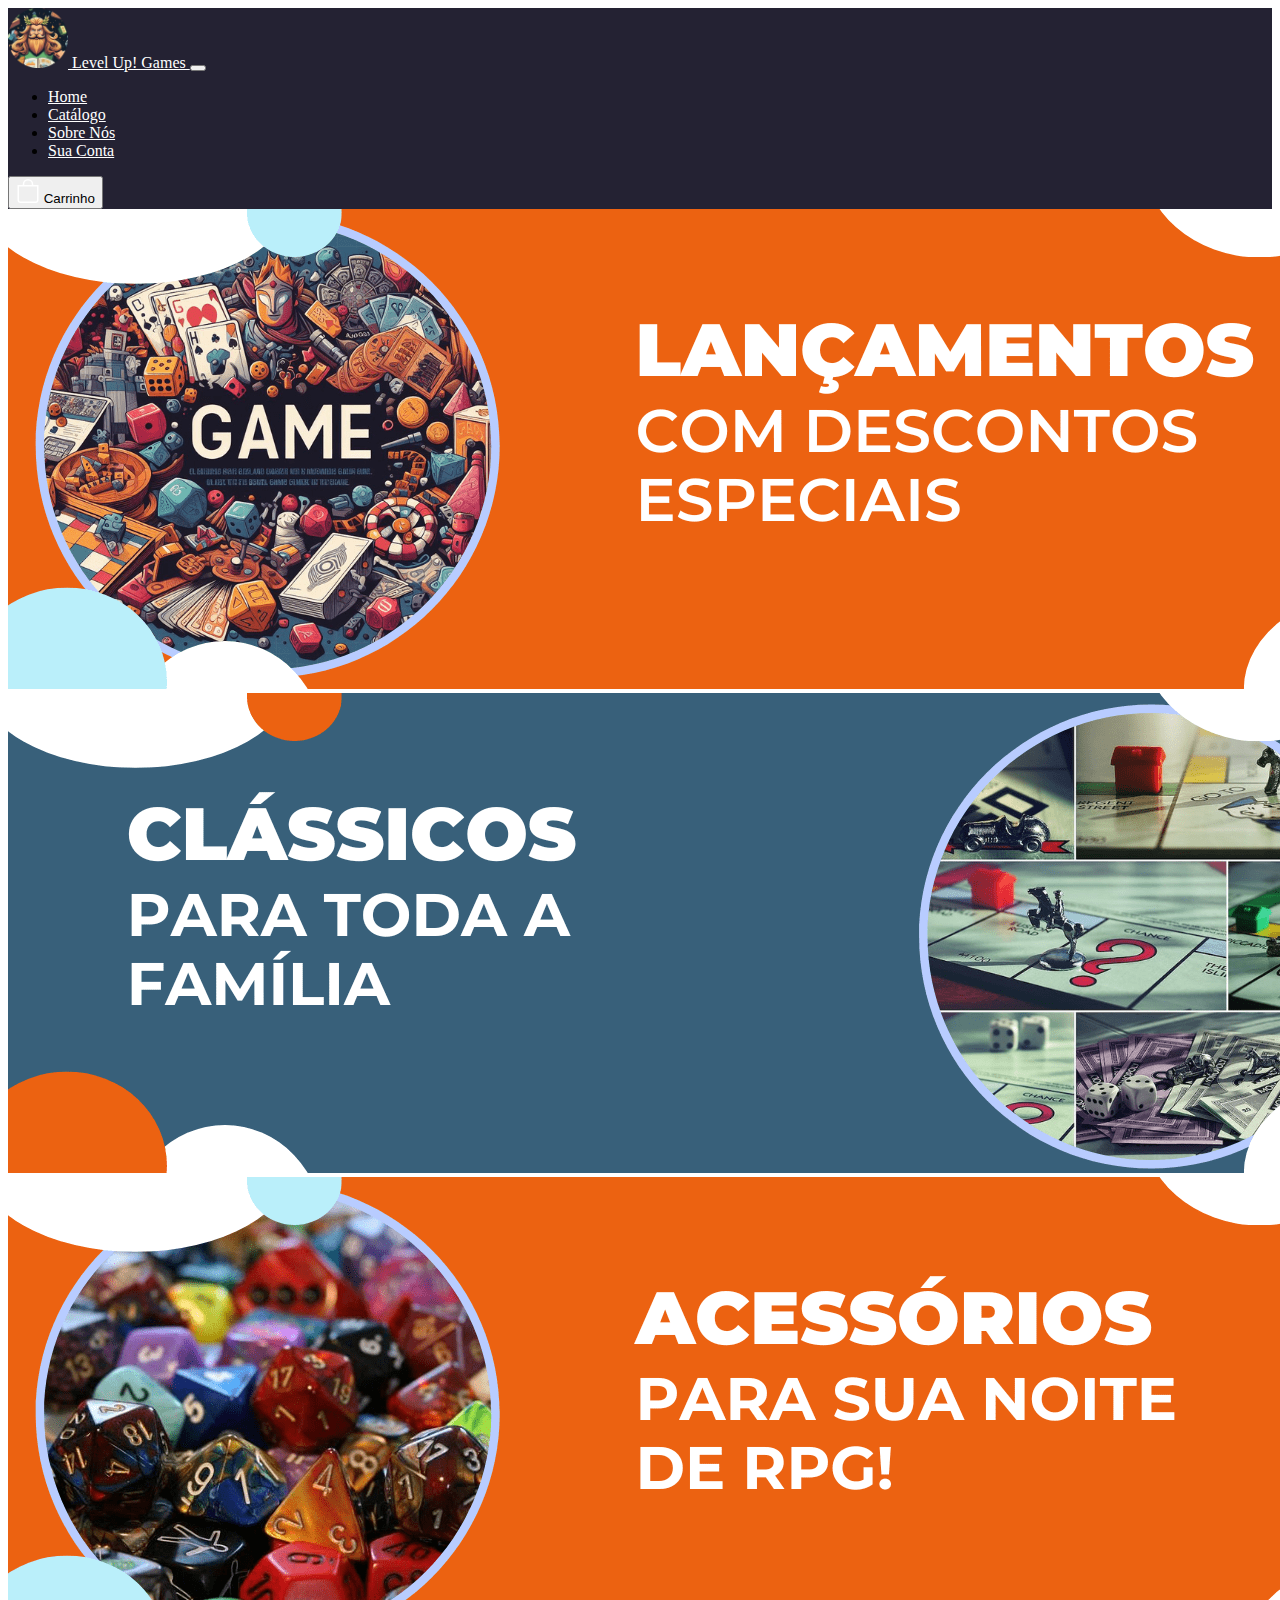
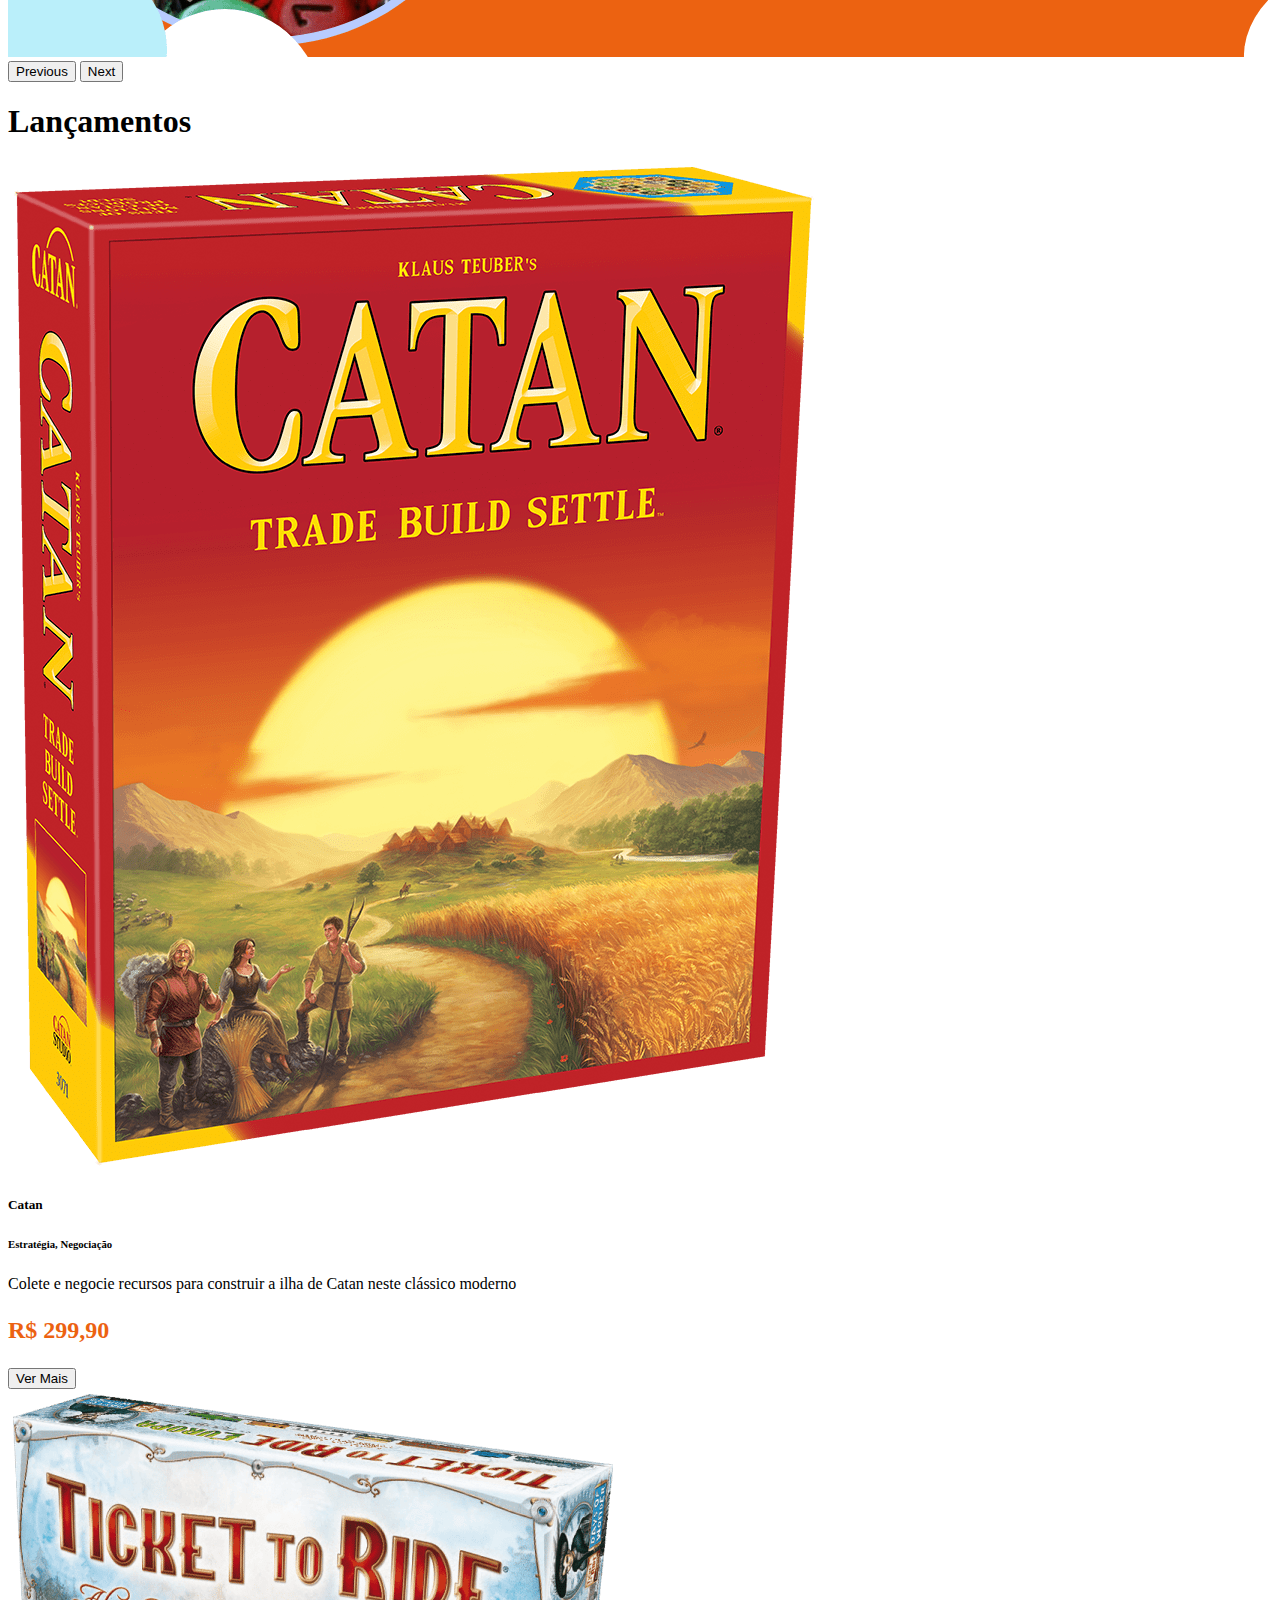
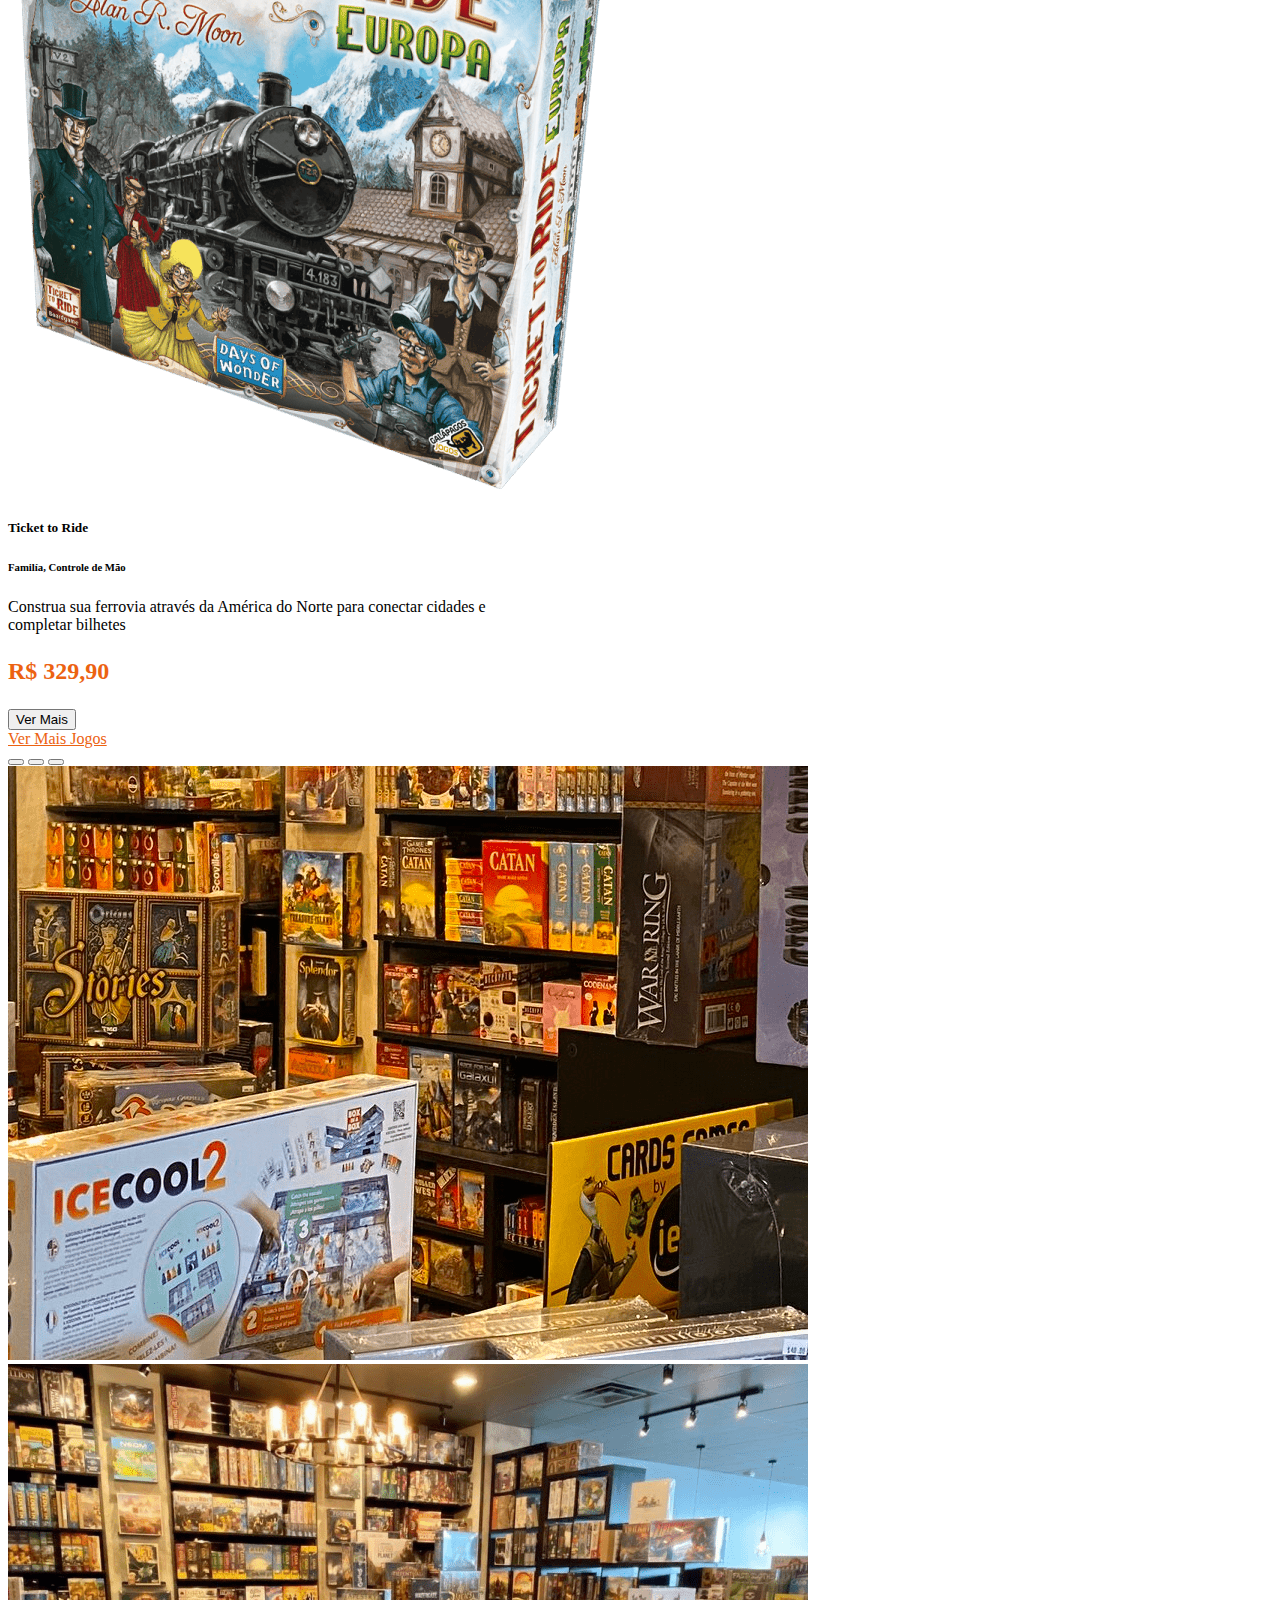
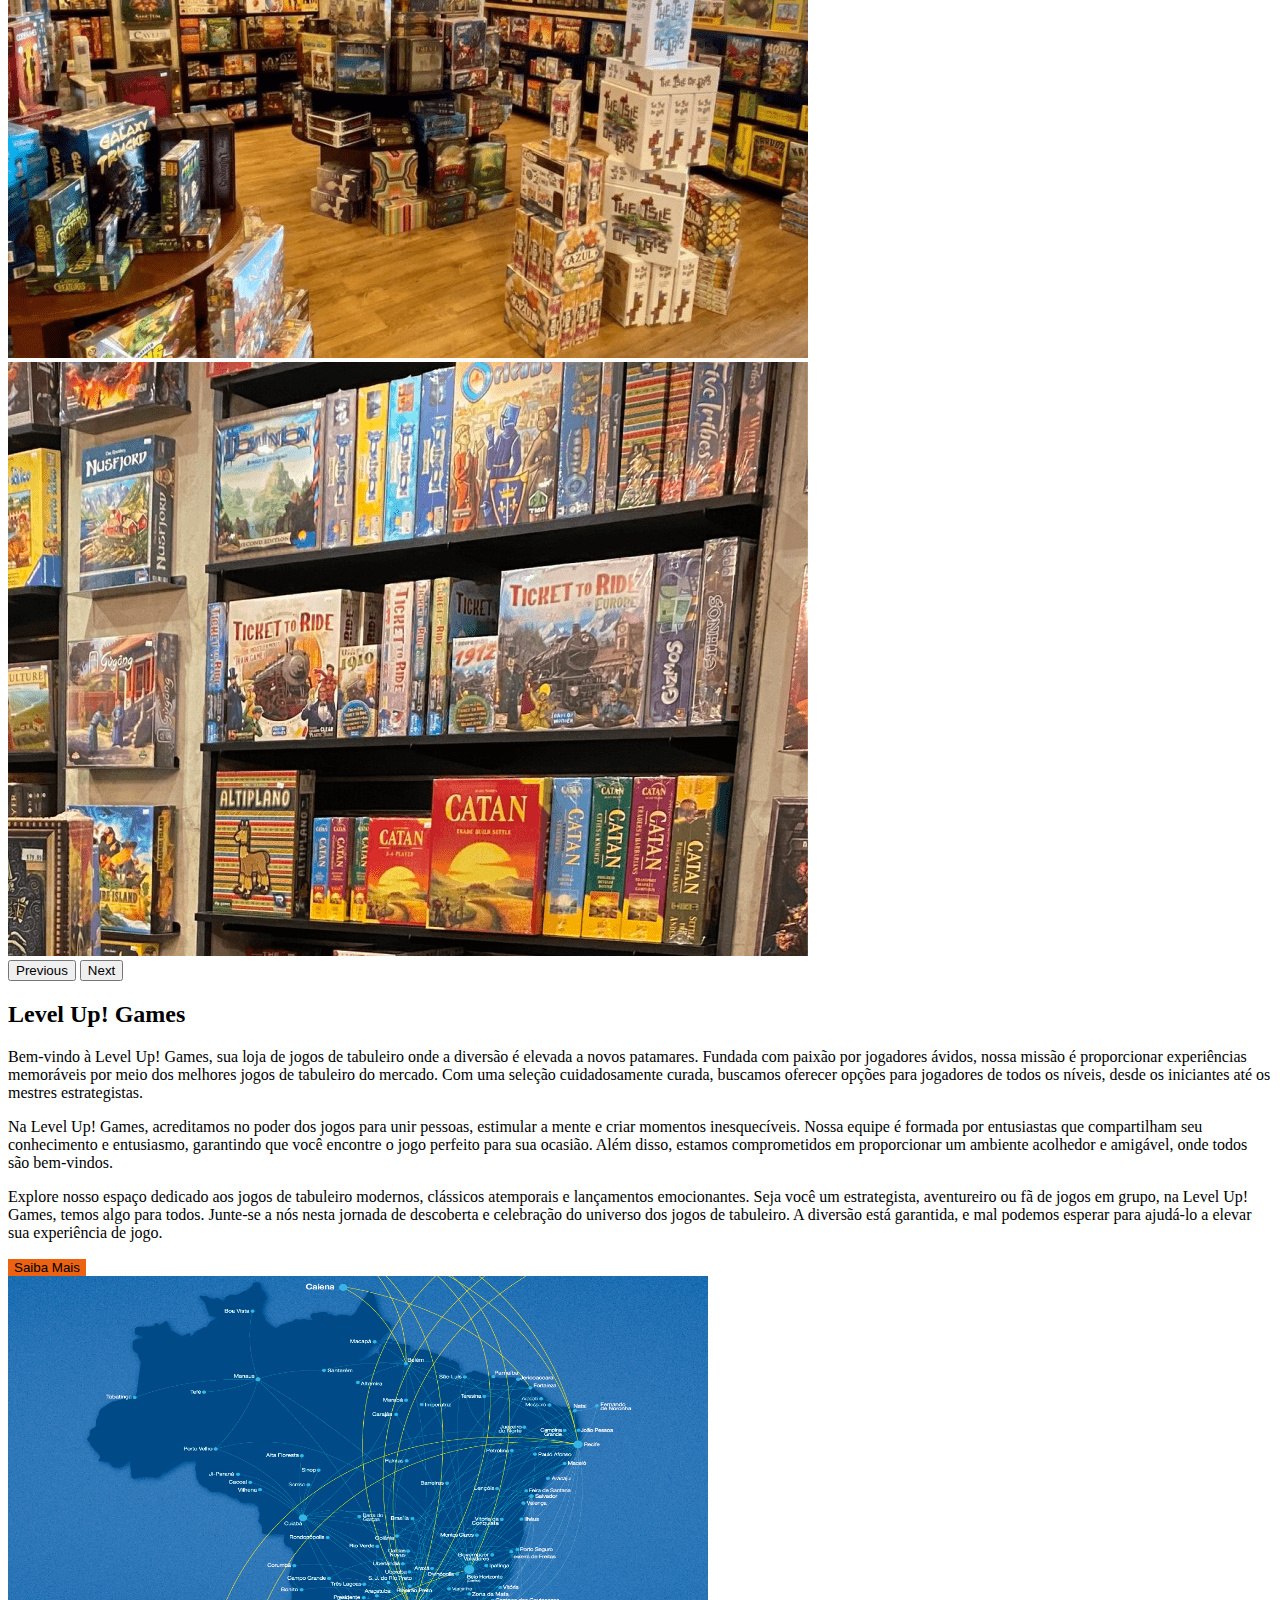
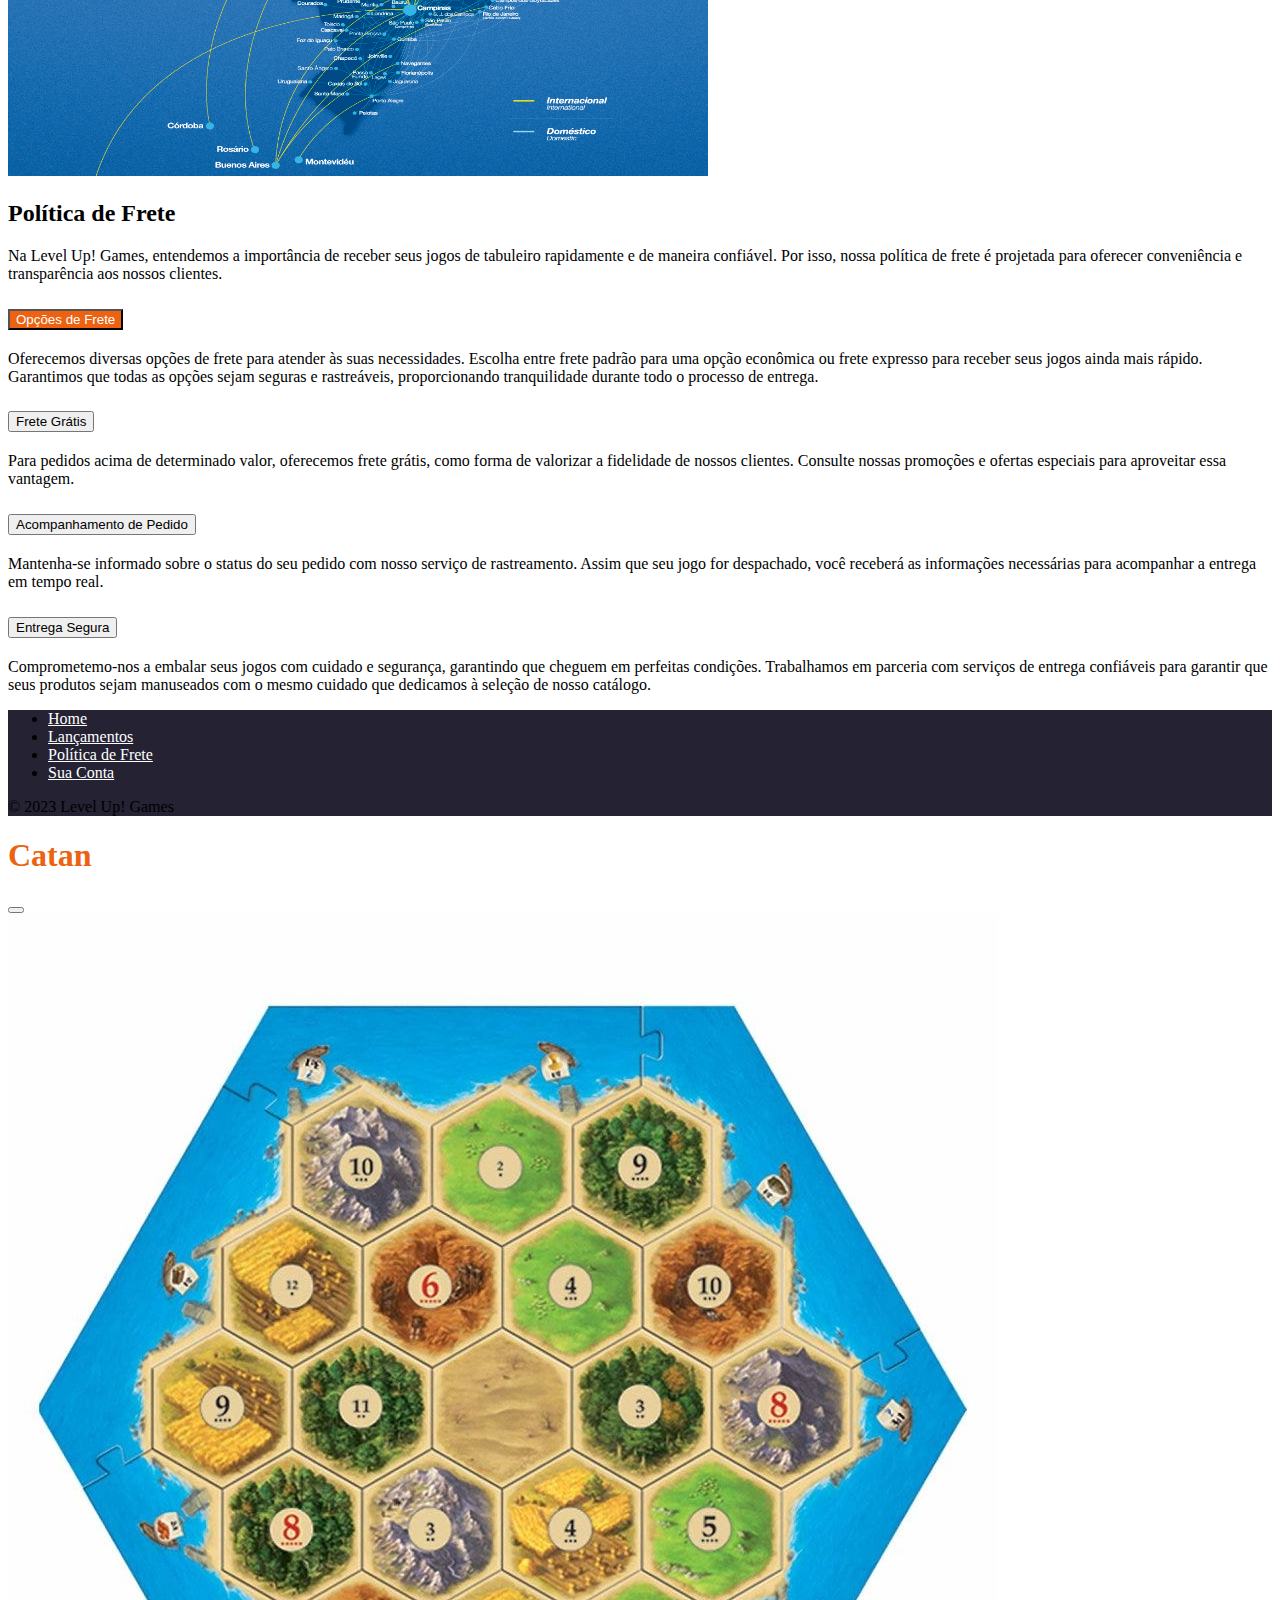
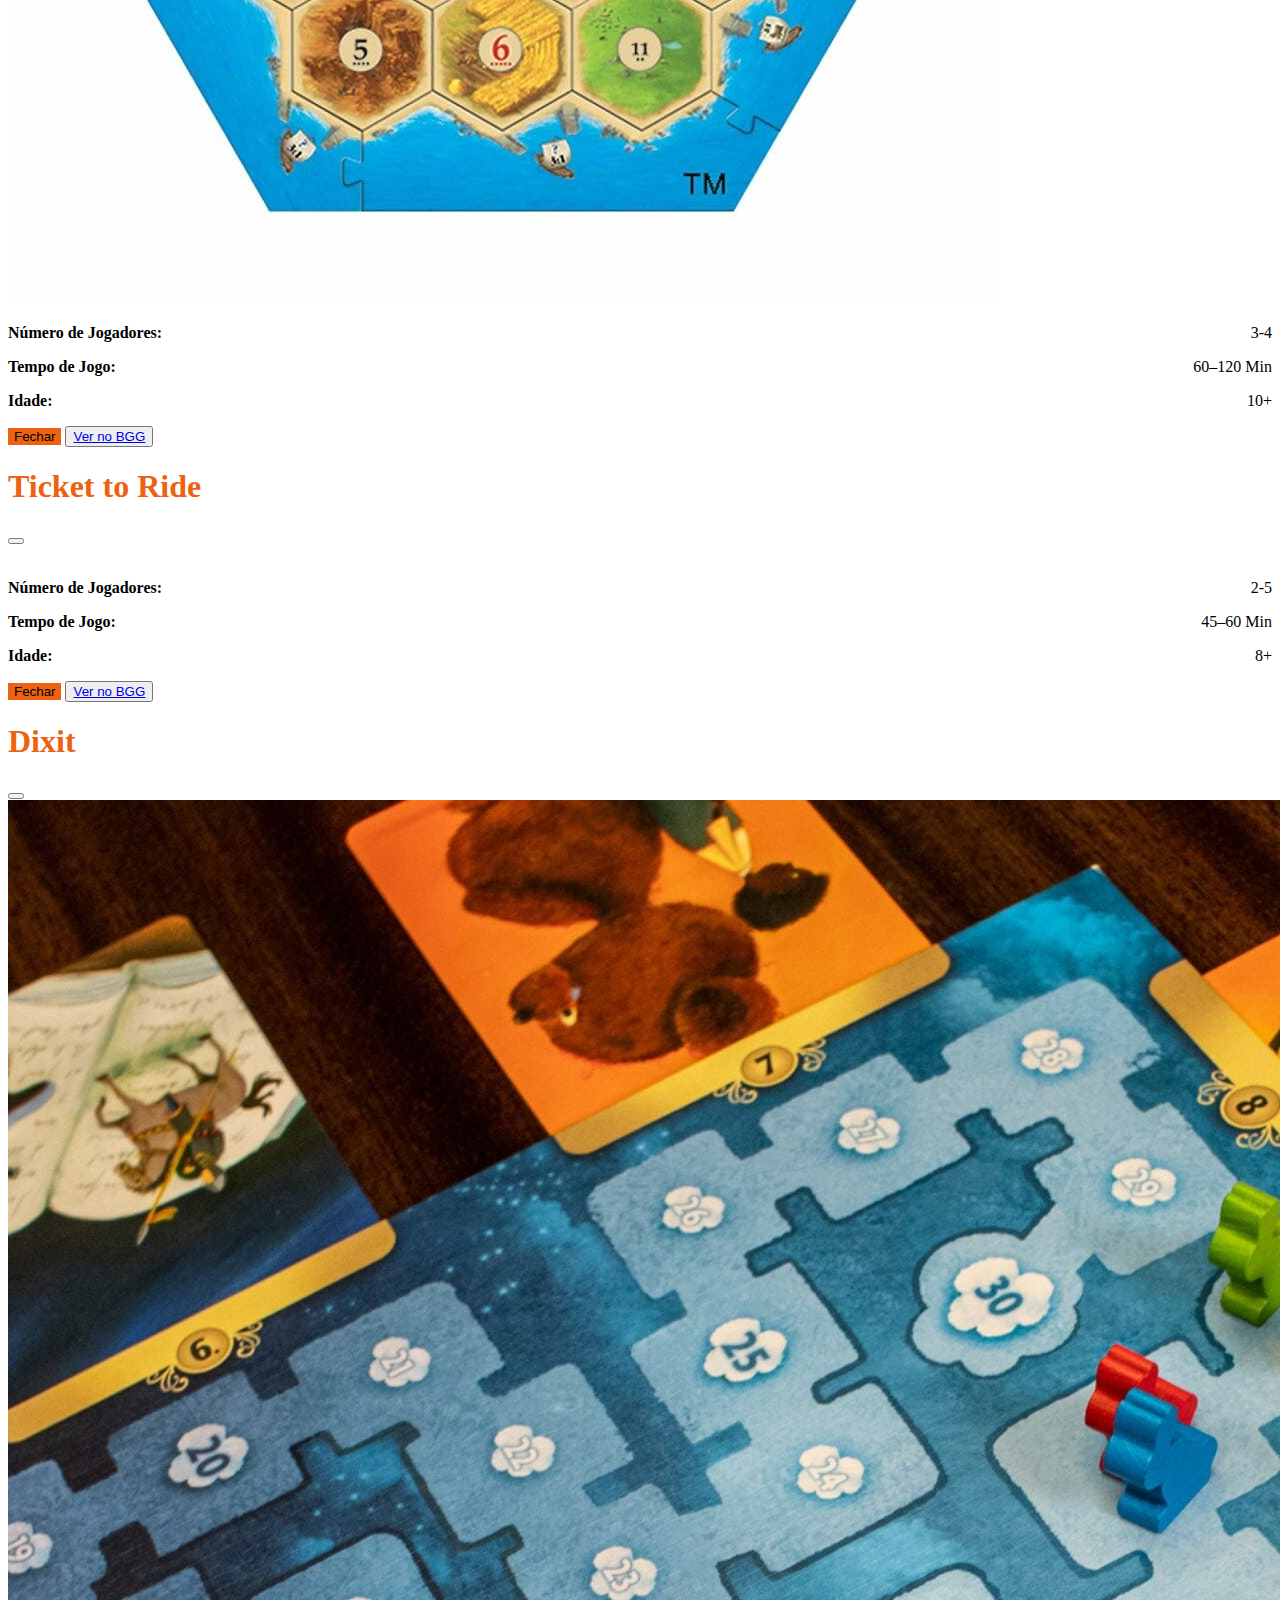
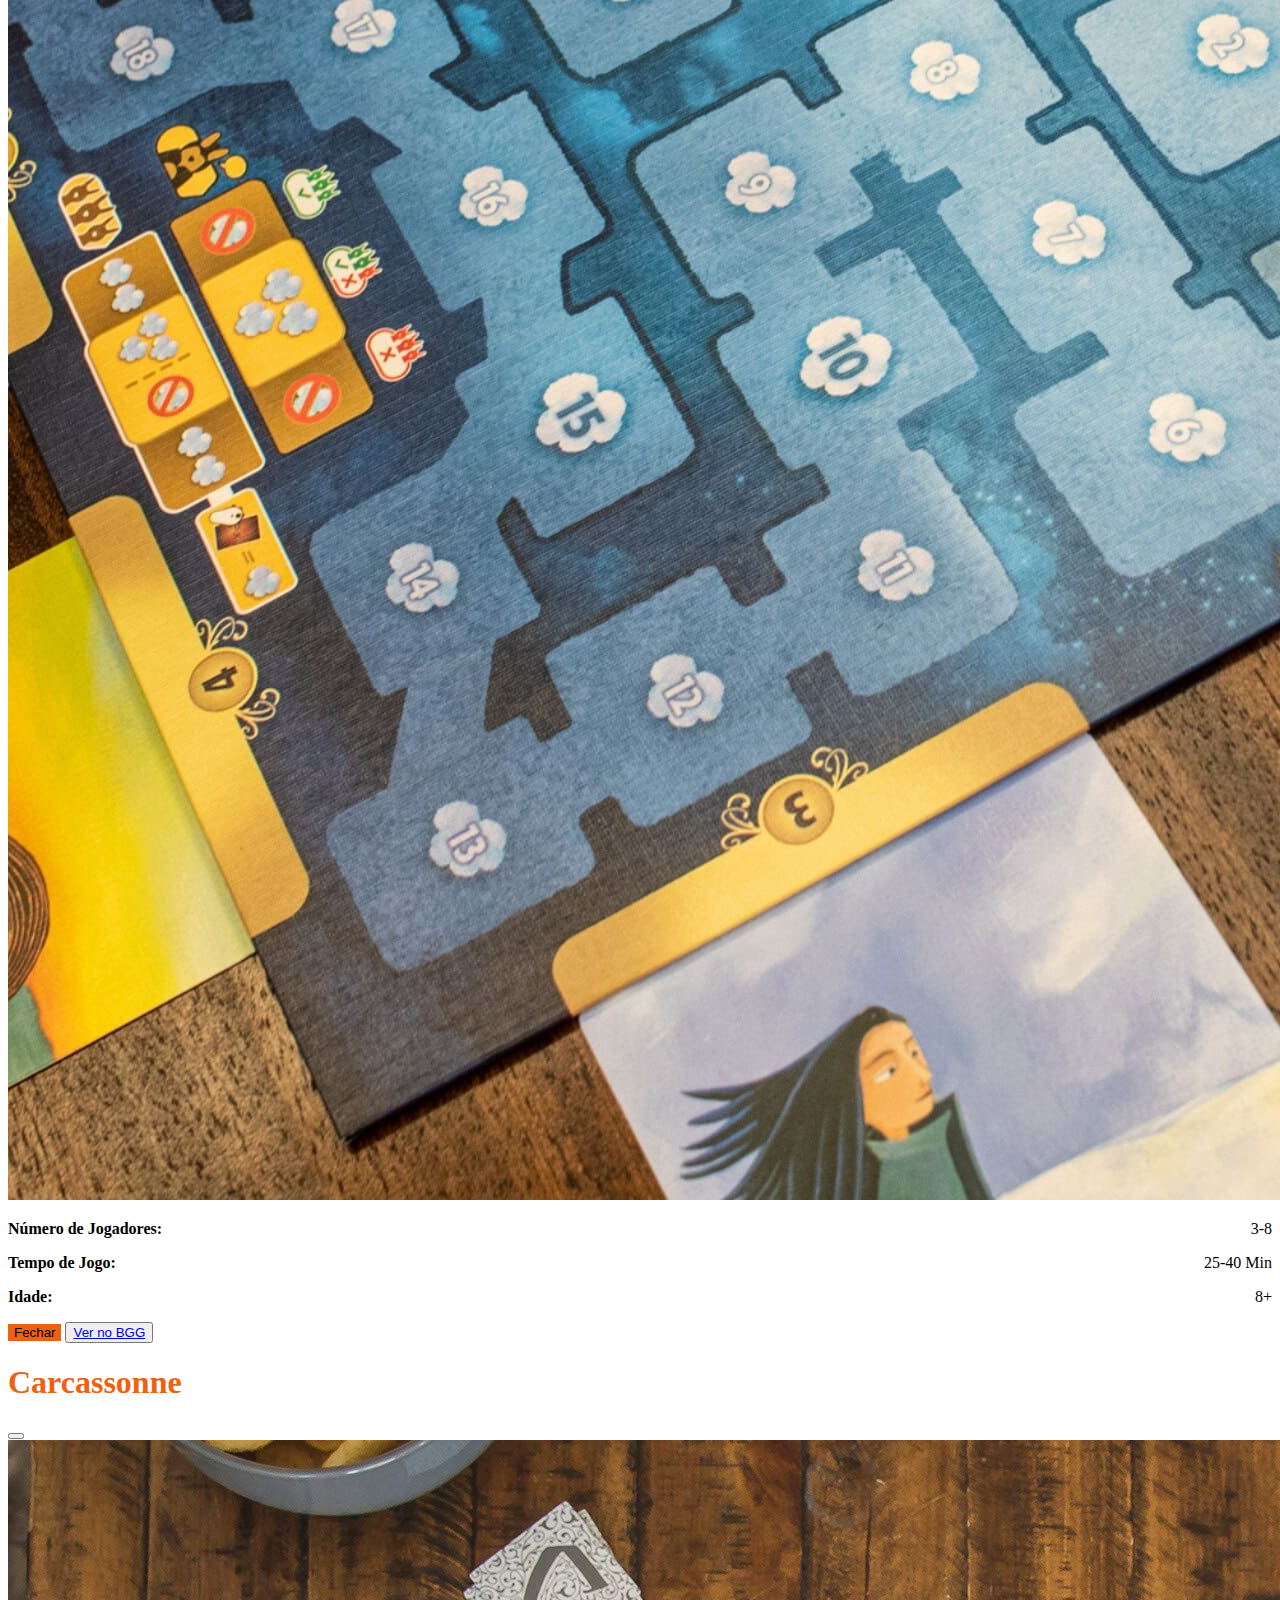
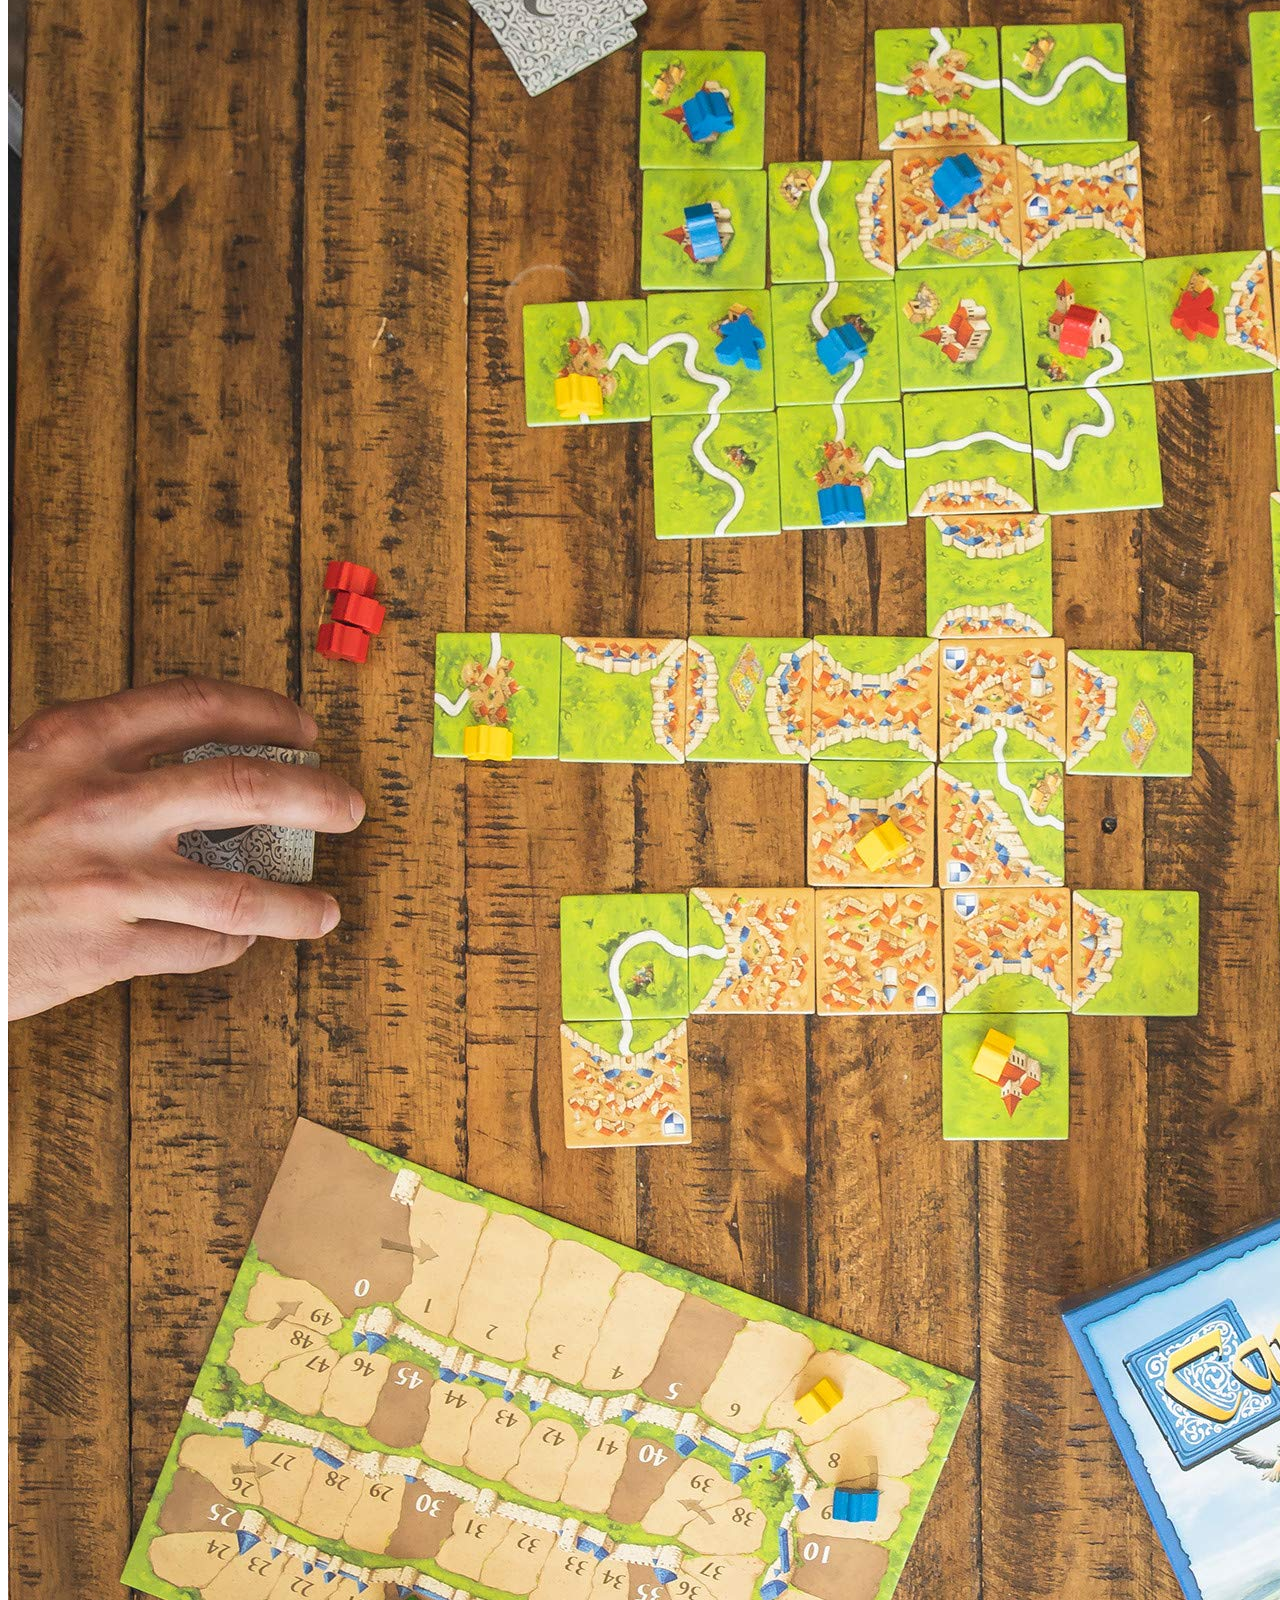
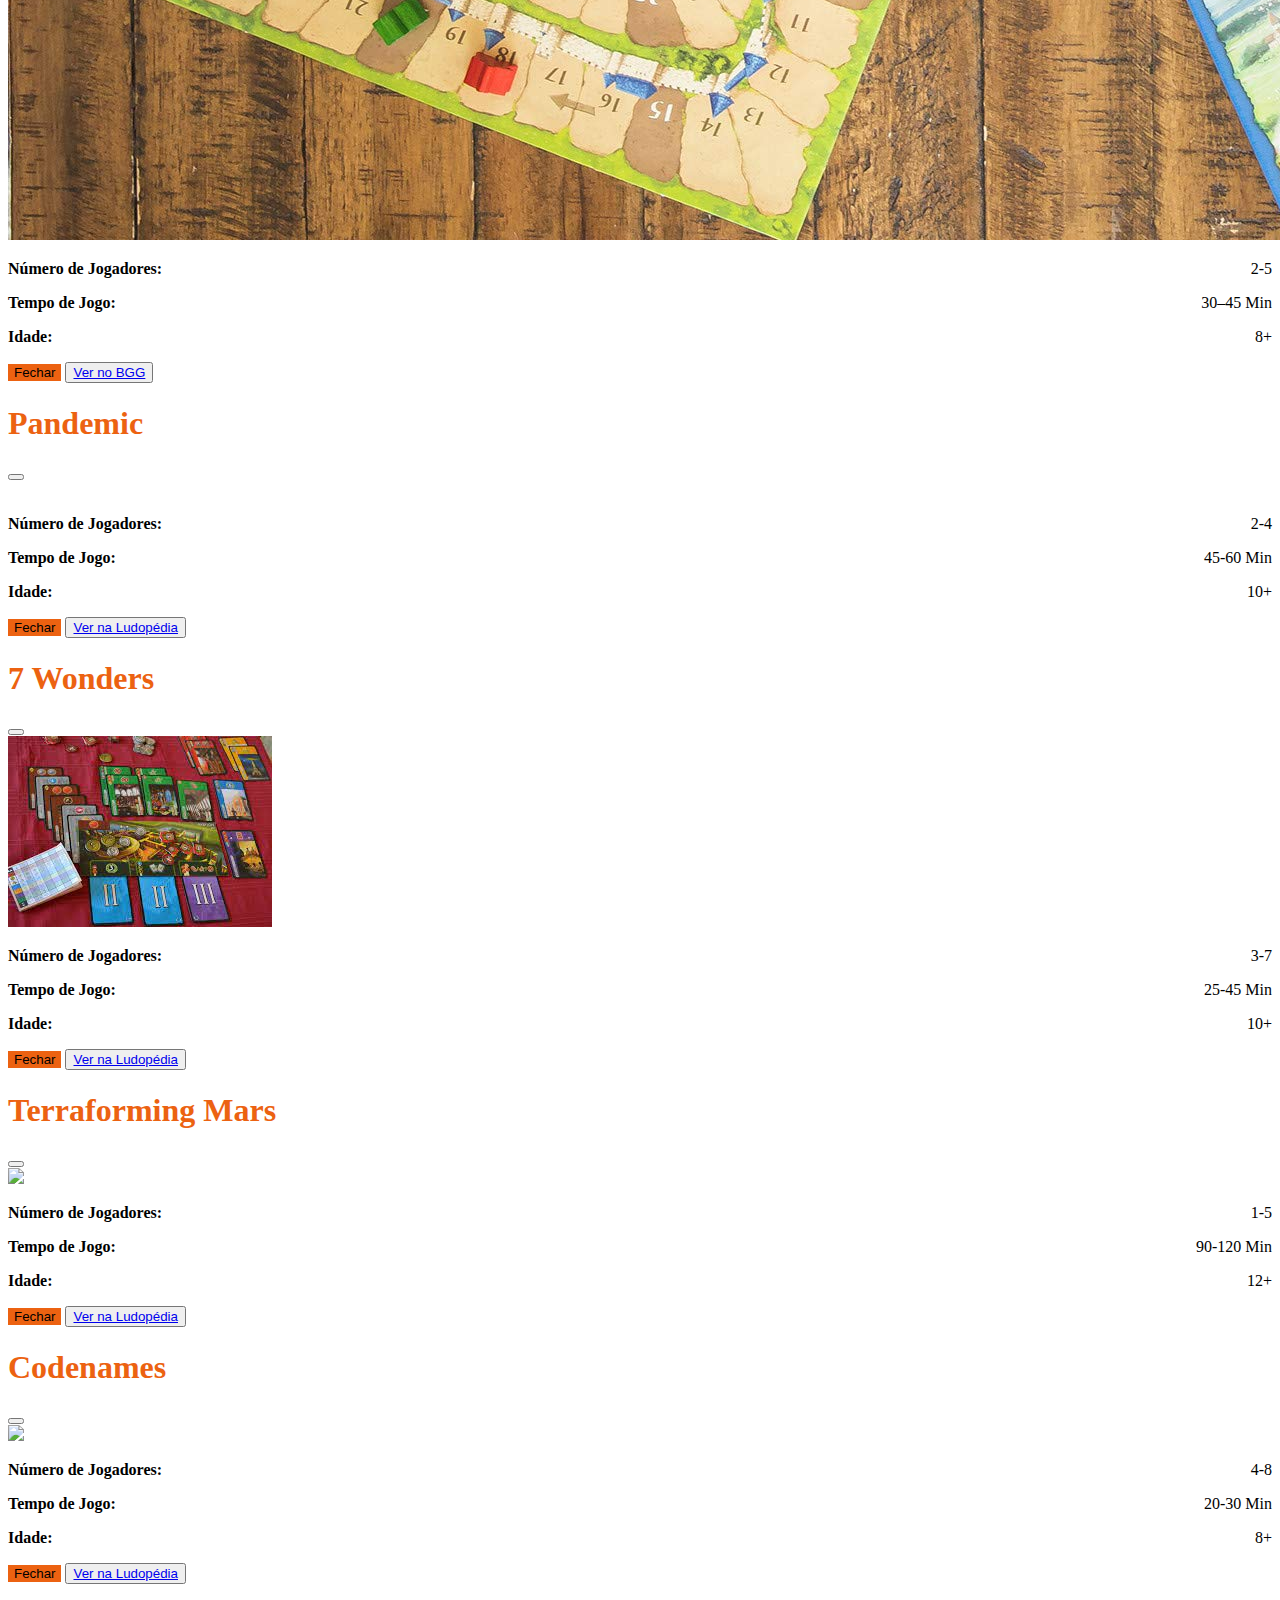
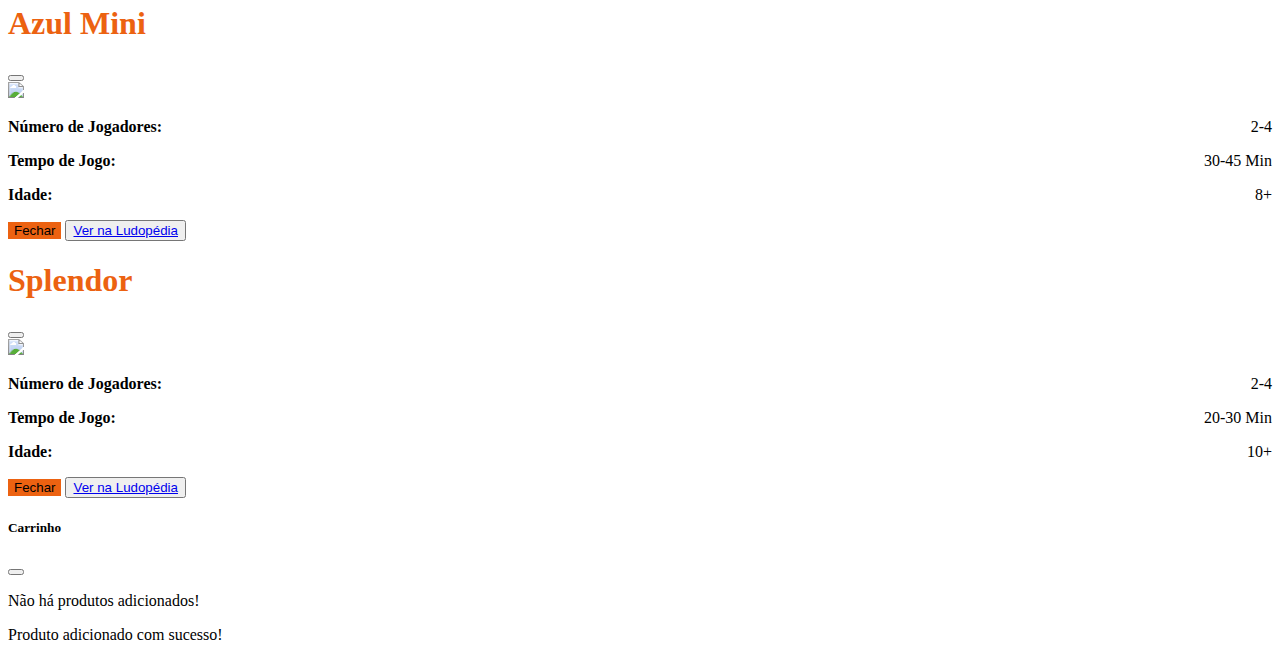
==== commit 355b88b9: "vfinal - updated offcanvas and toast notifications" ====
--- a/index.html
+++ b/index.html
@@ -34,7 +34,7 @@
               <a class="nav-link orange-hover" href="#">Home</a>
             </li>
             <li class="nav-item">
-              <a class="nav-link orange-hover" href="#lancamentoSection">Lançamentos</a>
+              <a class="nav-link orange-hover" href="pages/catalogo.html">Catálogo</a>
             </li>
             <li class="nav-item">
               <a class="nav-link orange-hover" href="#sobreSection">Sobre Nós</a>
@@ -51,7 +51,7 @@
             viewBox="0 0 16 16">
             <path
               d="M8 1a2.5 2.5 0 0 1 2.5 2.5V4h-5v-.5A2.5 2.5 0 0 1 8 1m3.5 3v-.5a3.5 3.5 0 1 0-7 0V4H1v10a2 2 0 0 0 2 2h10a2 2 0 0 0 2-2V4zM2 5h12v9a1 1 0 0 1-1 1H3a1 1 0 0 1-1-1z" />
-          </svg> Carrinho <span id="spanQuantidade"></span>
+          </svg> Carrinho </span>
         </button>
 
       </div>
@@ -105,23 +105,17 @@
                   <p class="card-text">Colete e negocie recursos para construir a ilha de Catan neste clássico moderno
                   </p>
                   <p class="card-price">R$ 299,90 </p>
-                  <button type="button" class="btn btn-outline-primary" data-bs-toggle="modal"
+                  <button type="button" class="btn btn-outline-primary w-100" data-bs-toggle="modal"
                     data-bs-target="#modalCatan">
                     Ver Mais
                   </button>
-                  <button type="button" class="btn btnCart btn-outline-warning icon-link icon-link-hover">Adicionar ao
-                    carrinho <svg xmlns="http://www.w3.org/2000/svg" width="16" height="16" fill="currentColor"
-                      class="bi bi-cart" viewBox="0 0 16 16">
-                      <path
-                        d="M0 1.5A.5.5 0 0 1 .5 1H2a.5.5 0 0 1 .485.379L2.89 3H14.5a.5.5 0 0 1 .491.592l-1.5 8A.5.5 0 0 1 13 12H4a.5.5 0 0 1-.491-.408L2.01 3.607 1.61 2H.5a.5.5 0 0 1-.5-.5zM3.102 4l1.313 7h8.17l1.313-7H3.102zM5 12a2 2 0 1 0 0 4 2 2 0 0 0 0-4zm7 0a2 2 0 1 0 0 4 2 2 0 0 0 0-4zm-7 1a1 1 0 1 1 0 2 1 1 0 0 1 0-2zm7 0a1 1 0 1 1 0 2 1 1 0 0 1 0-2z" />
-                    </svg></button>
-
-                </div>
-              </div>
-            </div>
-          </div>
-        </div>
-
+                 
+
+                </div>
+              </div>
+            </div>
+          </div>
+        </div>
         <div class="col">
           <div class="card mb-3 h-100" style="max-width: 540px;">
             <div class="row g-0">
@@ -137,79 +131,17 @@
                     completar
                     bilhetes</p>
                   <p class="card-price">R$ 329,90</p>
-                  <button type="button" class="btn btn-outline-primary" data-bs-toggle="modal"
+                  <button type="button" class="btn btn-outline-primary w-100" data-bs-toggle="modal"
                     data-bs-target="#modalTicket">
                     Ver Mais
                   </button>
-                  <button type="button" class="btn btnCart btn-outline-warning icon-link icon-link-hover">Adicionar ao
-                    carrinho <svg xmlns="http://www.w3.org/2000/svg" width="16" height="16" fill="currentColor"
-                      class="bi bi-cart" viewBox="0 0 16 16">
-                      <path
-                        d="M0 1.5A.5.5 0 0 1 .5 1H2a.5.5 0 0 1 .485.379L2.89 3H14.5a.5.5 0 0 1 .491.592l-1.5 8A.5.5 0 0 1 13 12H4a.5.5 0 0 1-.491-.408L2.01 3.607 1.61 2H.5a.5.5 0 0 1-.5-.5zM3.102 4l1.313 7h8.17l1.313-7H3.102zM5 12a2 2 0 1 0 0 4 2 2 0 0 0 0-4zm7 0a2 2 0 1 0 0 4 2 2 0 0 0 0-4zm-7 1a1 1 0 1 1 0 2 1 1 0 0 1 0-2zm7 0a1 1 0 1 1 0 2 1 1 0 0 1 0-2z" />
-                    </svg></button>
-                </div>
-              </div>
-            </div>
-          </div>
-        </div>
-        <div class="col">
-          <div class="card mb-3 h-100" style="max-width: 540px;">
-            <div class="row g-0">
-              <div class="col-md-4">
-                <img src="images/dixit.png" class="img-fluid rounded-start card-img" alt="">
-              </div>
-              <div class="col-md-8">
-                <div class="card-body">
-                  <h5 class="card-title">Dixit</h5>
-                  <h6 class="card-subtitle mb-2 text-body-secondary">Familía, Criativo</h6>
-                  <p class="card-text">Dê a dica perfeita para que a maioria (não todos) dos jogadores adivinhem a carta
-                    de
-                    imagem surreal correta</p>
-                  <p class="card-price">R$ 249,90</p>
-                  <button type="button" class="btn btn-outline-primary" data-bs-toggle="modal"
-                    data-bs-target="#modalDixit">
-                    Ver Mais
-                  </button>
-                  <button type="button" class="btn btnCart btn-outline-warning icon-link icon-link-hover">Adicionar ao
-                    carrinho <svg xmlns="http://www.w3.org/2000/svg" width="16" height="16" fill="currentColor"
-                      class="bi bi-cart" viewBox="0 0 16 16">
-                      <path
-                        d="M0 1.5A.5.5 0 0 1 .5 1H2a.5.5 0 0 1 .485.379L2.89 3H14.5a.5.5 0 0 1 .491.592l-1.5 8A.5.5 0 0 1 13 12H4a.5.5 0 0 1-.491-.408L2.01 3.607 1.61 2H.5a.5.5 0 0 1-.5-.5zM3.102 4l1.313 7h8.17l1.313-7H3.102zM5 12a2 2 0 1 0 0 4 2 2 0 0 0 0-4zm7 0a2 2 0 1 0 0 4 2 2 0 0 0 0-4zm-7 1a1 1 0 1 1 0 2 1 1 0 0 1 0-2zm7 0a1 1 0 1 1 0 2 1 1 0 0 1 0-2z" />
-                    </svg></button>
-                </div>
-              </div>
-            </div>
-          </div>
-        </div>
-
-        <div class="col">
-          <div class="card mb-3 h-100" style="max-width: 540px;">
-            <div class="row g-0">
-              <div class="col-md-4">
-                <img src="images/carcassonne.png" class="img-fluid rounded-start card-img">
-              </div>
-              <div class="col-md-8">
-                <div class="card-body">
-                  <h5 class="card-title">Carcassonne</h5>
-                  <h6 class="card-subtitle mb-2 text-body-secondary">Familía, Controle de Área</h6>
-                  <p class="card-text">Molde a paisagem medieval da França, reivindicando cidades, mosteiros e fazendas.
-                  </p>
-                  <p class="card-price">R$ 199,90</p>
-                  <button type="button" class="btn btn-outline-primary" data-bs-toggle="modal"
-                    data-bs-target="#modalCarcassonne">
-                    Ver Mais
-                  </button>
-                  <button type="button" class="btn btnCart btn-outline-warning icon-link icon-link-hover">Adicionar ao
-                    carrinho <svg xmlns="http://www.w3.org/2000/svg" width="16" height="16" fill="currentColor"
-                      class="bi bi-cart" viewBox="0 0 16 16">
-                      <path
-                        d="M0 1.5A.5.5 0 0 1 .5 1H2a.5.5 0 0 1 .485.379L2.89 3H14.5a.5.5 0 0 1 .491.592l-1.5 8A.5.5 0 0 1 13 12H4a.5.5 0 0 1-.491-.408L2.01 3.607 1.61 2H.5a.5.5 0 0 1-.5-.5zM3.102 4l1.313 7h8.17l1.313-7H3.102zM5 12a2 2 0 1 0 0 4 2 2 0 0 0 0-4zm7 0a2 2 0 1 0 0 4 2 2 0 0 0 0-4zm-7 1a1 1 0 1 1 0 2 1 1 0 0 1 0-2zm7 0a1 1 0 1 1 0 2 1 1 0 0 1 0-2z" />
-                    </svg></button>
-                </div>
-              </div>
-            </div>
-          </div>
-        </div>
+                
+                </div>
+              </div>
+            </div>
+          </div>
+        </div>
+        <a href="pages/catalogo.html" type="button" class="btn btn-outline-warning w-100">Ver Mais Jogos</a>
       </div>
     </section>
 
@@ -247,29 +179,29 @@
           </div>
           <div class="col-lg-6">
             <h2 class="display-5 fw-bold mb-3">Level Up! Games</h2>
-              <p class="lead">Bem-vindo à Level Up! Games, sua loja de jogos de tabuleiro onde a diversão é elevada a
-                novos patamares. Fundada com paixão por jogadores ávidos, nossa missão é proporcionar experiências
-                memoráveis por meio dos melhores jogos de tabuleiro do mercado. Com uma seleção cuidadosamente curada,
-                buscamos oferecer opções para jogadores de todos os níveis, desde os iniciantes até os mestres
-                estrategistas.</p>
-
-              <p class="lead">Na Level Up! Games, acreditamos no poder dos jogos para unir pessoas, estimular a mente e
-                criar
-                momentos inesquecíveis. Nossa equipe é formada por entusiastas que compartilham seu conhecimento e
-                entusiasmo, garantindo que você encontre o jogo perfeito para sua ocasião. Além disso, estamos
-                comprometidos em proporcionar um ambiente acolhedor e amigável, onde todos são bem-vindos.</p>
-
-              <p class="lead">Explore nosso espaço dedicado aos jogos de tabuleiro modernos, clássicos atemporais e
-                lançamentos
-                emocionantes. Seja você um estrategista, aventureiro ou fã de jogos em grupo, na Level Up! Games, temos
-                algo para todos. Junte-se a nós nesta jornada de descoberta e celebração do universo dos jogos de
-                tabuleiro. A diversão está garantida, e mal podemos esperar para ajudá-lo a elevar sua experiência de
-                jogo.</p>
-
-              <div class="d-grid gap-2 d-md-flex justify-content-md-start">
-                <button type="button" class="btn btn-primary btn-lg px-4 me-md-2 btn-saibamais">Saiba Mais</button>
-
-              </div>
+            <p class="lead">Bem-vindo à Level Up! Games, sua loja de jogos de tabuleiro onde a diversão é elevada a
+              novos patamares. Fundada com paixão por jogadores ávidos, nossa missão é proporcionar experiências
+              memoráveis por meio dos melhores jogos de tabuleiro do mercado. Com uma seleção cuidadosamente curada,
+              buscamos oferecer opções para jogadores de todos os níveis, desde os iniciantes até os mestres
+              estrategistas.</p>
+
+            <p class="lead">Na Level Up! Games, acreditamos no poder dos jogos para unir pessoas, estimular a mente e
+              criar
+              momentos inesquecíveis. Nossa equipe é formada por entusiastas que compartilham seu conhecimento e
+              entusiasmo, garantindo que você encontre o jogo perfeito para sua ocasião. Além disso, estamos
+              comprometidos em proporcionar um ambiente acolhedor e amigável, onde todos são bem-vindos.</p>
+
+            <p class="lead">Explore nosso espaço dedicado aos jogos de tabuleiro modernos, clássicos atemporais e
+              lançamentos
+              emocionantes. Seja você um estrategista, aventureiro ou fã de jogos em grupo, na Level Up! Games, temos
+              algo para todos. Junte-se a nós nesta jornada de descoberta e celebração do universo dos jogos de
+              tabuleiro. A diversão está garantida, e mal podemos esperar para ajudá-lo a elevar sua experiência de
+              jogo.</p>
+
+            <div class="d-grid gap-2 d-md-flex justify-content-md-start">
+              <button type="button" class="btn btn-primary btn-lg px-4 me-md-2 btn-saibamais">Saiba Mais</button>
+
+            </div>
           </div>
         </div>
       </div>
@@ -469,9 +401,155 @@
         </div>
       </div>
     </div>
+    <div class="modal fade" id="modalPandemic" tabindex="-1" aria-labelledby="modalPandemic-label" aria-hidden="true">
+      <div class="modal-dialog">
+        <div class="modal-content">
+          <div class="modal-header">
+            <h1 class="modal-title fs-5" id="modalPandemic-label">Pandemic</h1>
+            <button type="button" class="btn-close" data-bs-dismiss="modal" aria-label="Close"></button>
+          </div>
+          <div class="modal-body">
+            <img src="https://m.media-amazon.com/images/I/61kmB-vX+xL._AC_UF894,1000_QL80_.jpg" class="w-100" alt="">
+            <div class="modal-text">
+              <p>Número de Jogadores: <span class>2-4</span></p>
+              <p>Tempo de Jogo: <span>45-60 Min</span></p>
+              <p>Idade: <span>10+</span></p>
+            </div>
+          </div>
+          <div class="modal-footer">
+            <button type="button" class="btn btn-secondary btn-fechar" data-bs-dismiss="modal">Fechar</button>
+            <button type="button" class="btn btn-primary"><a class="nav-link"
+                href="https://ludopedia.com.br/jogo/pandemic">Ver na Ludopédia</a></button>
+          </div>
+        </div>
+      </div>
+    </div>
+    <div class="modal fade" id="modal7wonders" tabindex="-1" aria-labelledby="modal7wonders-label" aria-hidden="true">
+      <div class="modal-dialog">
+        <div class="modal-content">
+          <div class="modal-header">
+            <h1 class="modal-title fs-5" id="modal7wonders-label">7 Wonders</h1>
+            <button type="button" class="btn-close" data-bs-dismiss="modal" aria-label="Close"></button>
+          </div>
+          <div class="modal-body">
+            <img
+              src="[data-uri]"
+              class="w-100" alt="">
+            <div class="modal-text">
+              <p>Número de Jogadores: <span class>3-7</span></p>
+              <p>Tempo de Jogo: <span>25-45 Min</span></p>
+              <p>Idade: <span>10+</span></p>
+            </div>
+          </div>
+          <div class="modal-footer">
+            <button type="button" class="btn btn-secondary btn-fechar" data-bs-dismiss="modal">Fechar</button>
+            <button type="button" class="btn btn-primary"><a class="nav-link"
+                href="https://ludopedia.com.br/jogo/7-wonders">Ver na Ludopédia</a></button>
+          </div>
+        </div>
+      </div>
+    </div>
+    <div class="modal fade" id="modalTerraforming" tabindex="-1" aria-labelledby="modalTerraforming-label"
+      aria-hidden="true">
+      <div class="modal-dialog">
+        <div class="modal-content">
+          <div class="modal-header">
+            <h1 class="modal-title fs-5" id="modalTerraforming-label">Terraforming Mars</h1>
+            <button type="button" class="btn-close" data-bs-dismiss="modal" aria-label="Close"></button>
+          </div>
+          <div class="modal-body">
+            <img src="https://cdn.arstechnica.net/wp-content/uploads/2016/09/IMG_0971-800x485.jpg" class="w-100">
+            <div class="modal-text">
+              <p>Número de Jogadores: <span class>1-5</span></p>
+              <p>Tempo de Jogo: <span>90-120 Min</span></p>
+              <p>Idade: <span>12+</span></p>
+            </div>
+          </div>
+          <div class="modal-footer">
+            <button type="button" class="btn btn-secondary btn-fechar" data-bs-dismiss="modal">Fechar</button>
+            <button type="button" class="btn btn-primary"><a class="nav-link"
+                href="https://ludopedia.com.br/jogo/terraforming-mars">Ver na Ludopédia</a></button>
+          </div>
+        </div>
+      </div>
+    </div>
+    <div class="modal fade" id="modalCodenames" tabindex="-1" aria-labelledby="modalCodenames-label" aria-hidden="true">
+      <div class="modal-dialog">
+        <div class="modal-content">
+          <div class="modal-header">
+            <h1 class="modal-title fs-5" id="modalCodenames-label">Codenames </h1>
+            <button type="button" class="btn-close" data-bs-dismiss="modal" aria-label="Close"></button>
+          </div>
+          <div class="modal-body">
+            <img src="https://m.media-amazon.com/images/I/61Xq2xsHH+L._AC_UF894,1000_QL80_.jpg" class="w-100">
+            <div class="modal-text">
+              <p>Número de Jogadores: <span class>4-8</span></p>
+              <p>Tempo de Jogo: <span>20-30 Min</span></p>
+              <p>Idade: <span>8+</span></p>
+            </div>
+          </div>
+          <div class="modal-footer">
+            <button type="button" class="btn btn-secondary btn-fechar" data-bs-dismiss="modal">Fechar</button>
+            <button type="button" class="btn btn-primary"><a class="nav-link"
+                href="https://ludopedia.com.br/jogo/codenames">Ver na Ludopédia</a></button>
+          </div>
+        </div>
+      </div>
+    </div>
+    <div class="modal fade" id="modalAzul" tabindex="-1" aria-labelledby="modalAzul-label" aria-hidden="true">
+      <div class="modal-dialog">
+        <div class="modal-content">
+          <div class="modal-header">
+            <h1 class="modal-title fs-5" id="modalAzul-label">Azul Mini </h1>
+            <button type="button" class="btn-close" data-bs-dismiss="modal" aria-label="Close"></button>
+          </div>
+          <div class="modal-body">
+            <img
+              src="https://67287.cdn.simplo7.net/static/67287/sku/jogos-de-tabuleiro-e-cardgames-azul-1620245037976.jpg"
+              class="w-100">
+            <div class="modal-text">
+              <p>Número de Jogadores: <span class>2-4</span></p>
+              <p>Tempo de Jogo: <span>30-45 Min</span></p>
+              <p>Idade: <span>8+</span></p>
+            </div>
+          </div>
+          <div class="modal-footer">
+            <button type="button" class="btn btn-secondary btn-fechar" data-bs-dismiss="modal">Fechar</button>
+            <button type="button" class="btn btn-primary"><a class="nav-link"
+                href="https://ludopedia.com.br/jogo/azul">Ver na Ludopédia</a></button>
+          </div>
+        </div>
+      </div>
+    </div>
+    <div class="modal fade" id="modalSplendor" tabindex="-1" aria-labelledby="modalSplendor-label" aria-hidden="true">
+      <div class="modal-dialog">
+        <div class="modal-content">
+          <div class="modal-header">
+            <h1 class="modal-title fs-5" id="modalTerraforming-label">Splendor </h1>
+            <button type="button" class="btn-close" data-bs-dismiss="modal" aria-label="Close"></button>
+          </div>
+          <div class="modal-body">
+            <img
+              src="https://assetsio.reedpopcdn.com/splendor-board-game-gameplay-layout.png?width=1200&height=1200&fit=bounds&quality=70&format=jpg&auto=webp"
+              class="w-100">
+            <div class="modal-text">
+              <p>Número de Jogadores: <span class>2-4</span></p>
+              <p>Tempo de Jogo: <span>20-30 Min</span></p>
+              <p>Idade: <span>10+</span></p>
+            </div>
+          </div>
+          <div class="modal-footer">
+            <button type="button" class="btn btn-secondary btn-fechar" data-bs-dismiss="modal">Fechar</button>
+            <button type="button" class="btn btn-primary"><a class="nav-link"
+                href="https://ludopedia.com.br/jogo/splendor">Ver na Ludopédia</a></button>
+          </div>
+        </div>
+      </div>
+    </div>
   </div>
 
-  <div class="offcanvas offcanvas-end" tabindex="-1" id="offcanvasCart" aria-labelledby="offcanvasCart">
+  <div class="offcanvas offcanvas-end" data-bs-scroll="true" tabindex="-1" id="offcanvasCart"
+    aria-labelledby="offcanvasCart">
     <div class="offcanvas-header">
       <h5 class="offcanvas-title" id="offcanvasTitle">Carrinho</h5>
       <button type="button" class="btn-close" data-bs-dismiss="offcanvas" aria-label="Close"></button>
@@ -484,12 +562,20 @@
         <div id="carrinho">
 
         </div>
-        <span id="totalCarrinho"></span>
+        <span id="totalCarrinho" class></span>
 
         <div id="finalizaCarrinho">
-          <button id="btnSalvar" type="button" class="btn btn-outline-warning" data-bs-toggle="popover" data-bs-title="Carrinho salvo" data-bs-content="Seu carrinho está salvo! Fique a vontade para continuar navegando pelo nosso site!" data-bs-placement="right"> Salvar Carrinho</button>
-          <button id="btnFecharPedido" type="button" class="btn btn-outline-success" data-bs-target="">Fechar Pedido</button>
-        </div>
+          <button id="btnSalvar" type="button" class="btn btn-outline-warning w-100">Fechar Pedido</button>
+
+        </div>
+      </div>
+    </div>
+  </div>
+
+  <div class="toast-container position-fixed top-0 end-0 p-3">
+    <div id="liveToast" class="toast" role="alert" aria-live="assertive" aria-atomic="true">
+      <div class="toast-body">
+        Produto adicionado com sucesso!
       </div>
     </div>
   </div>
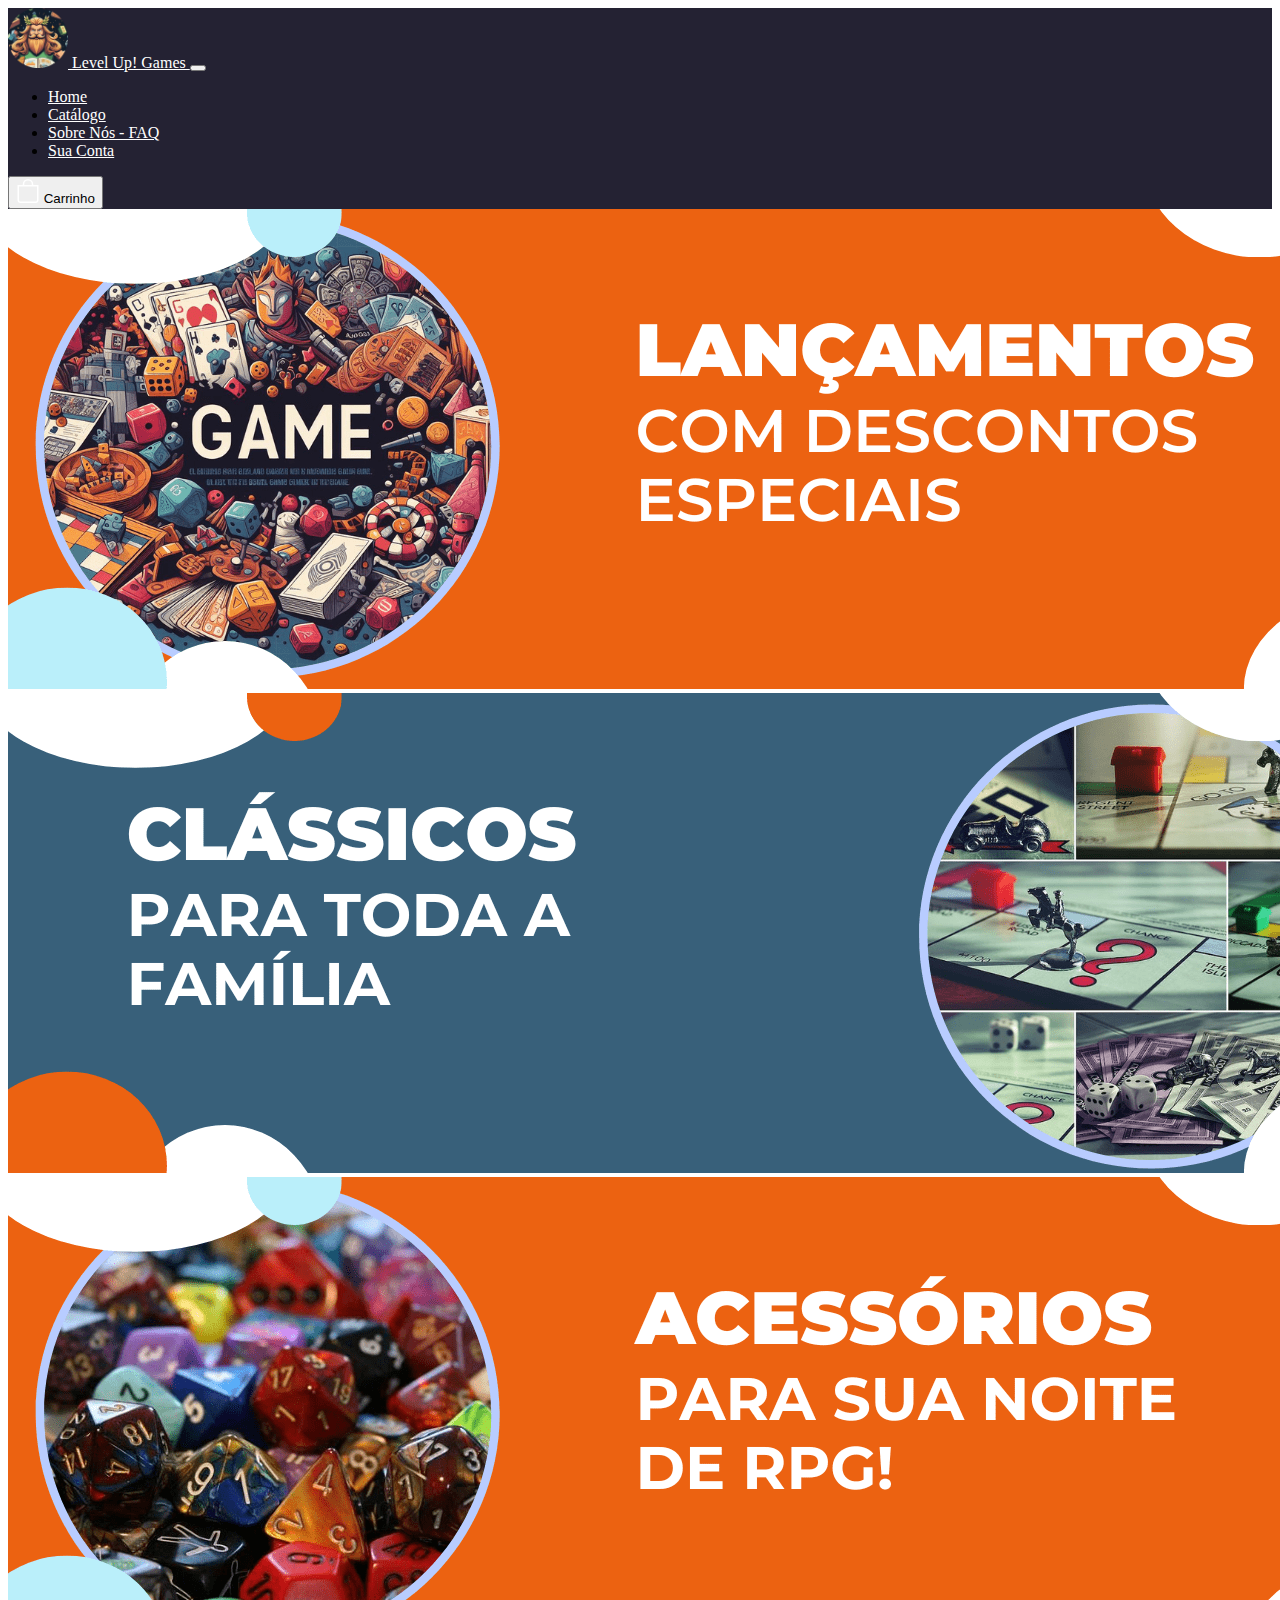
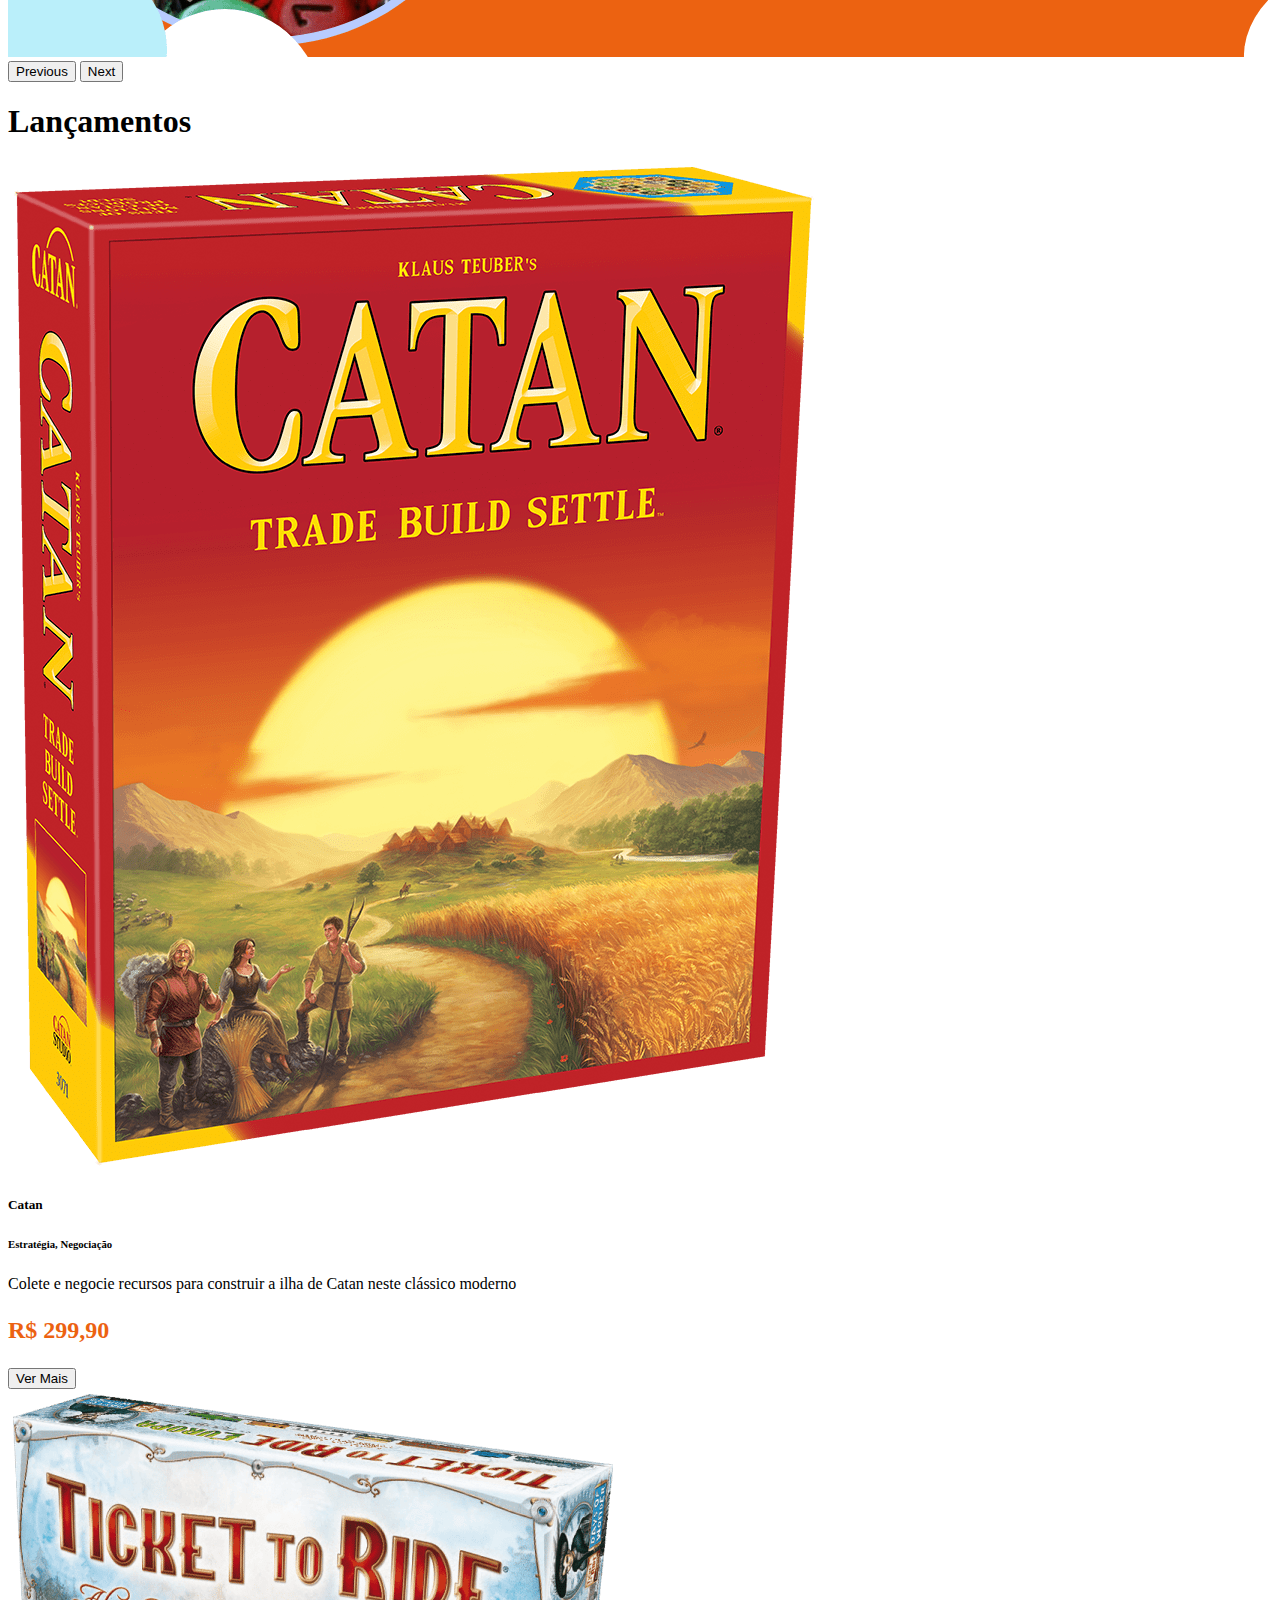
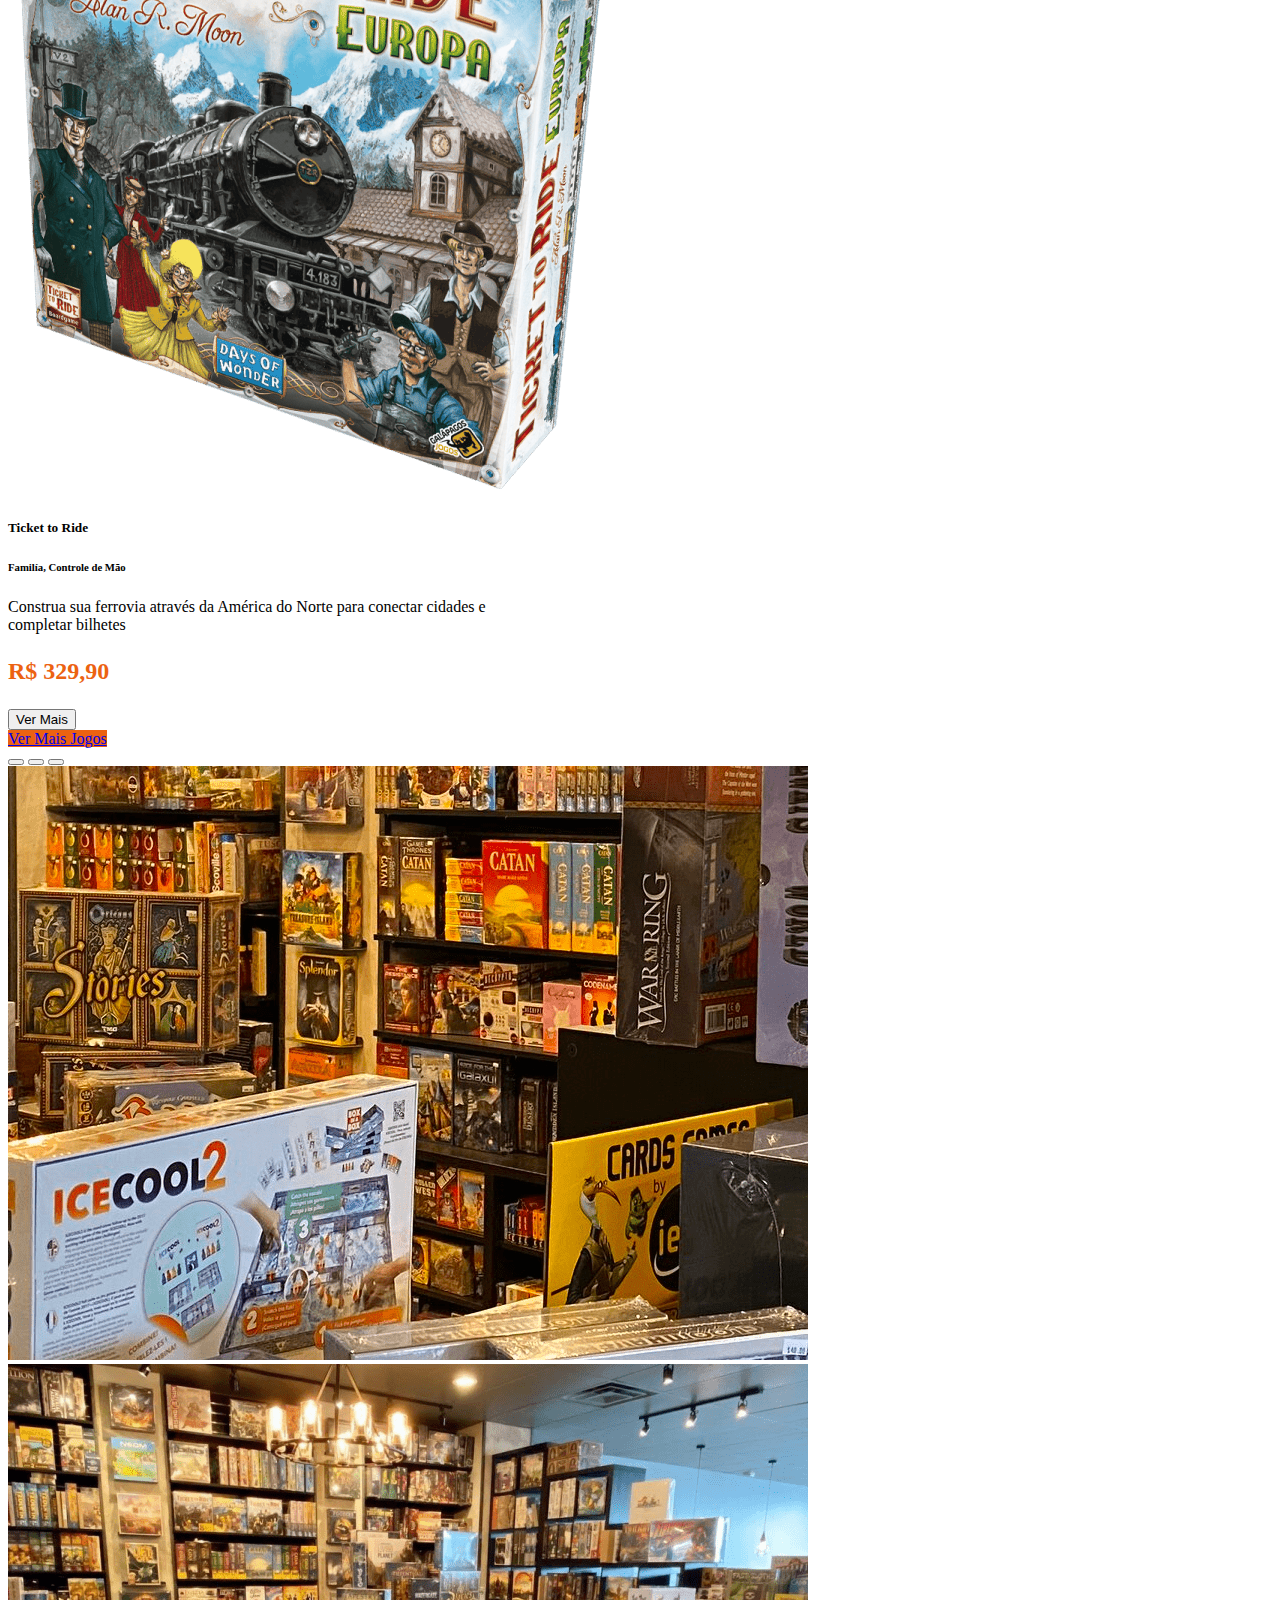
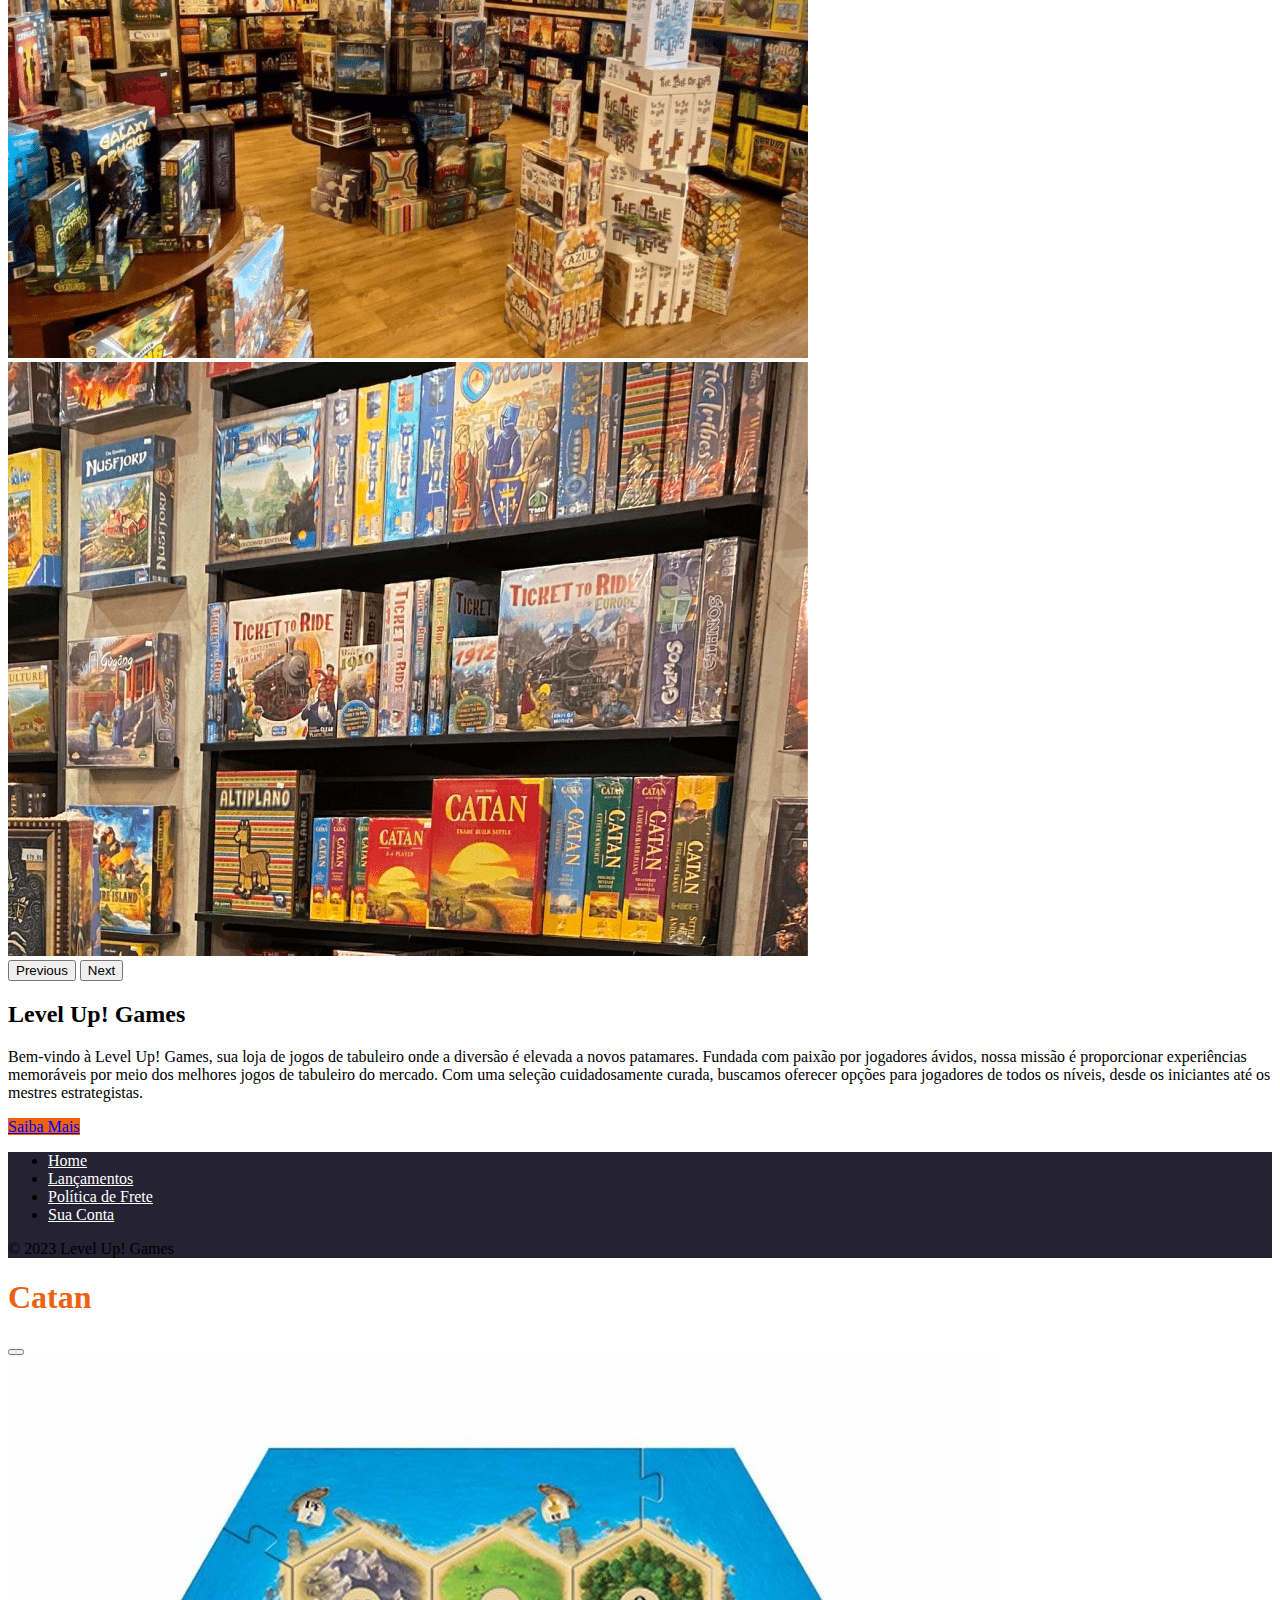
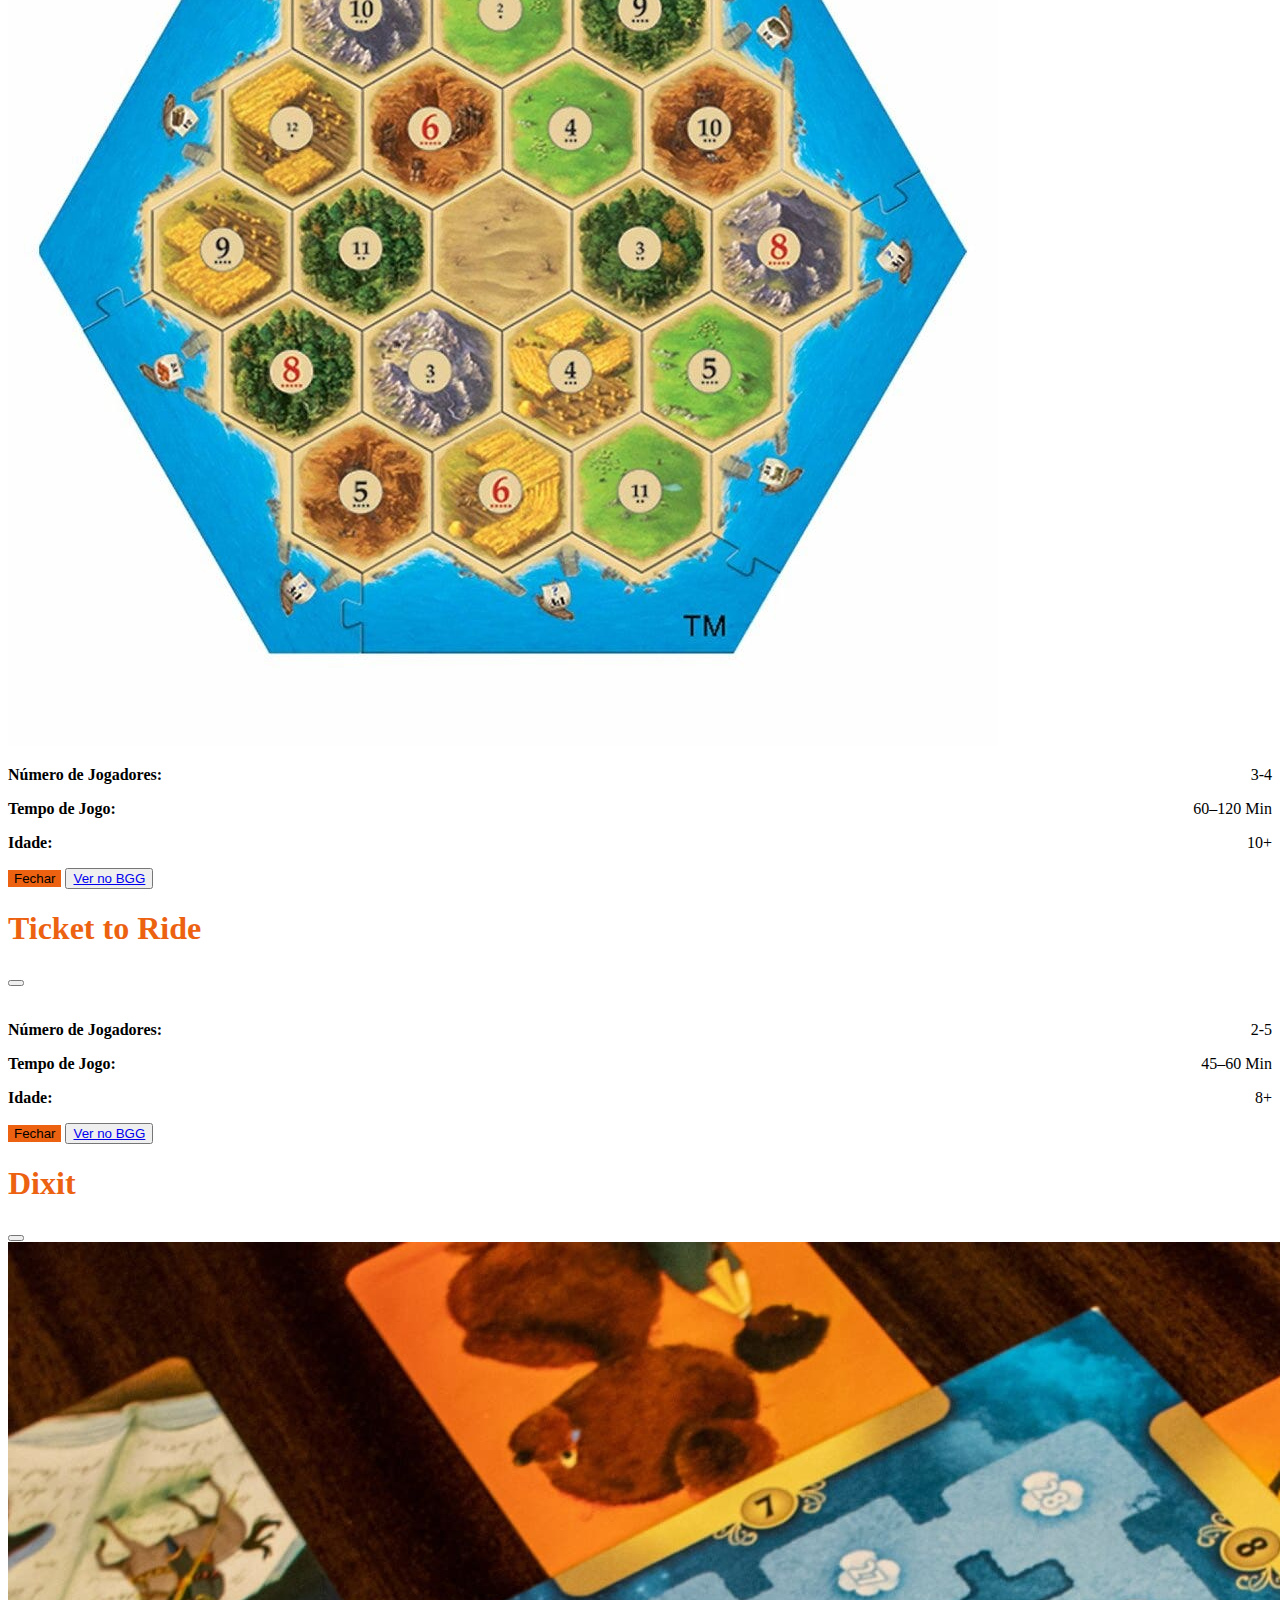
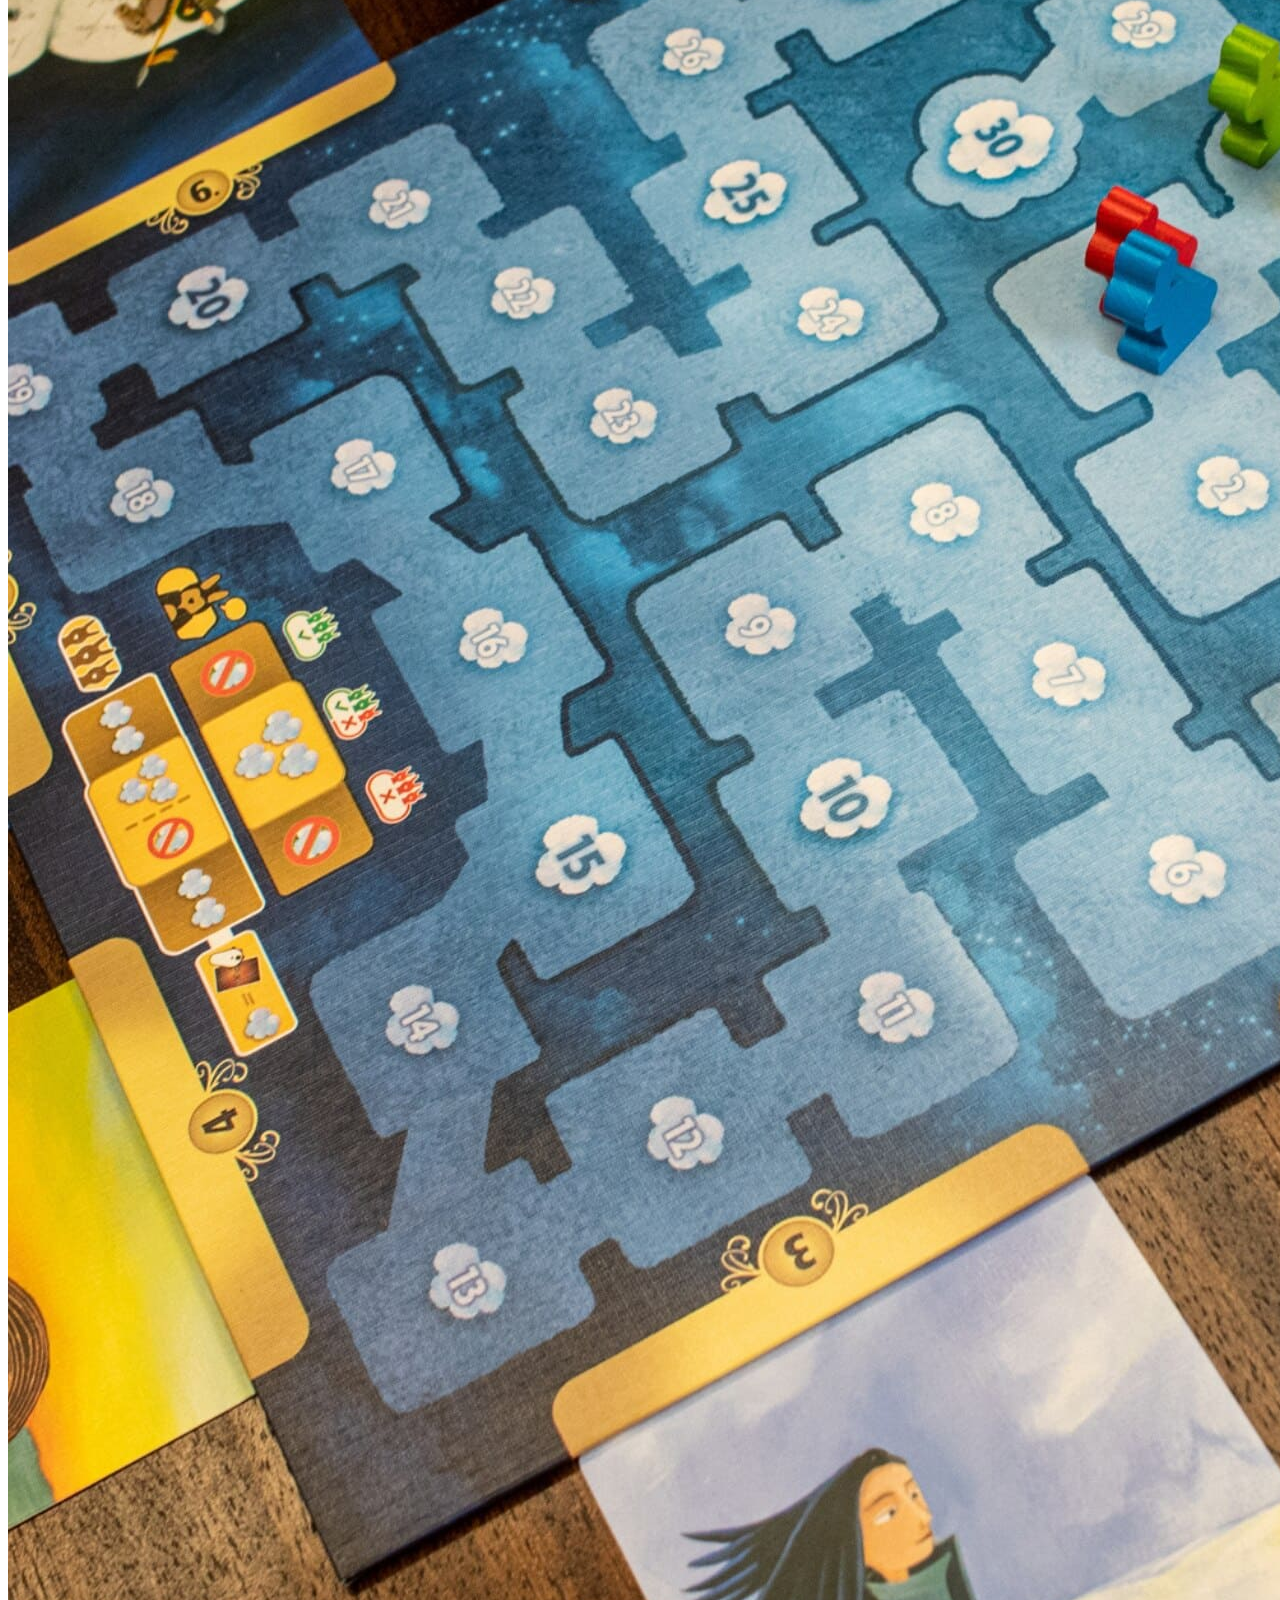
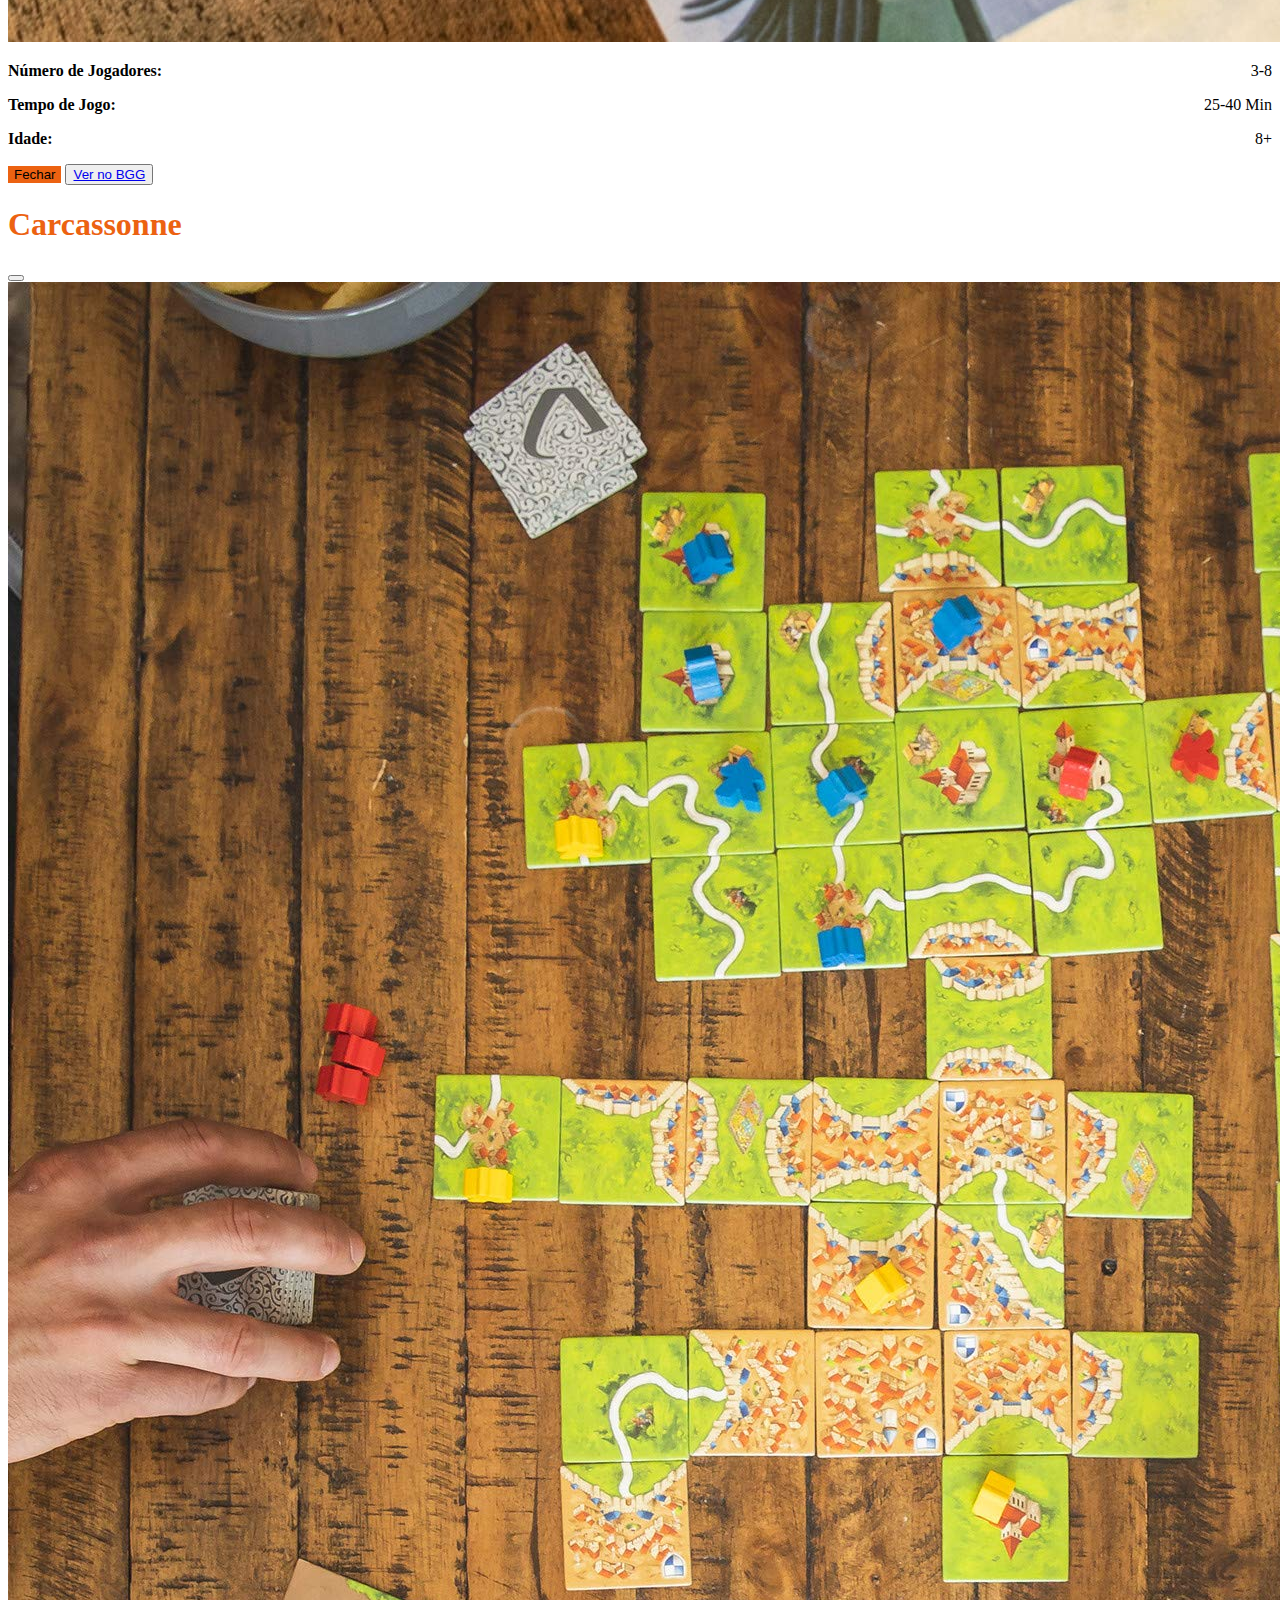
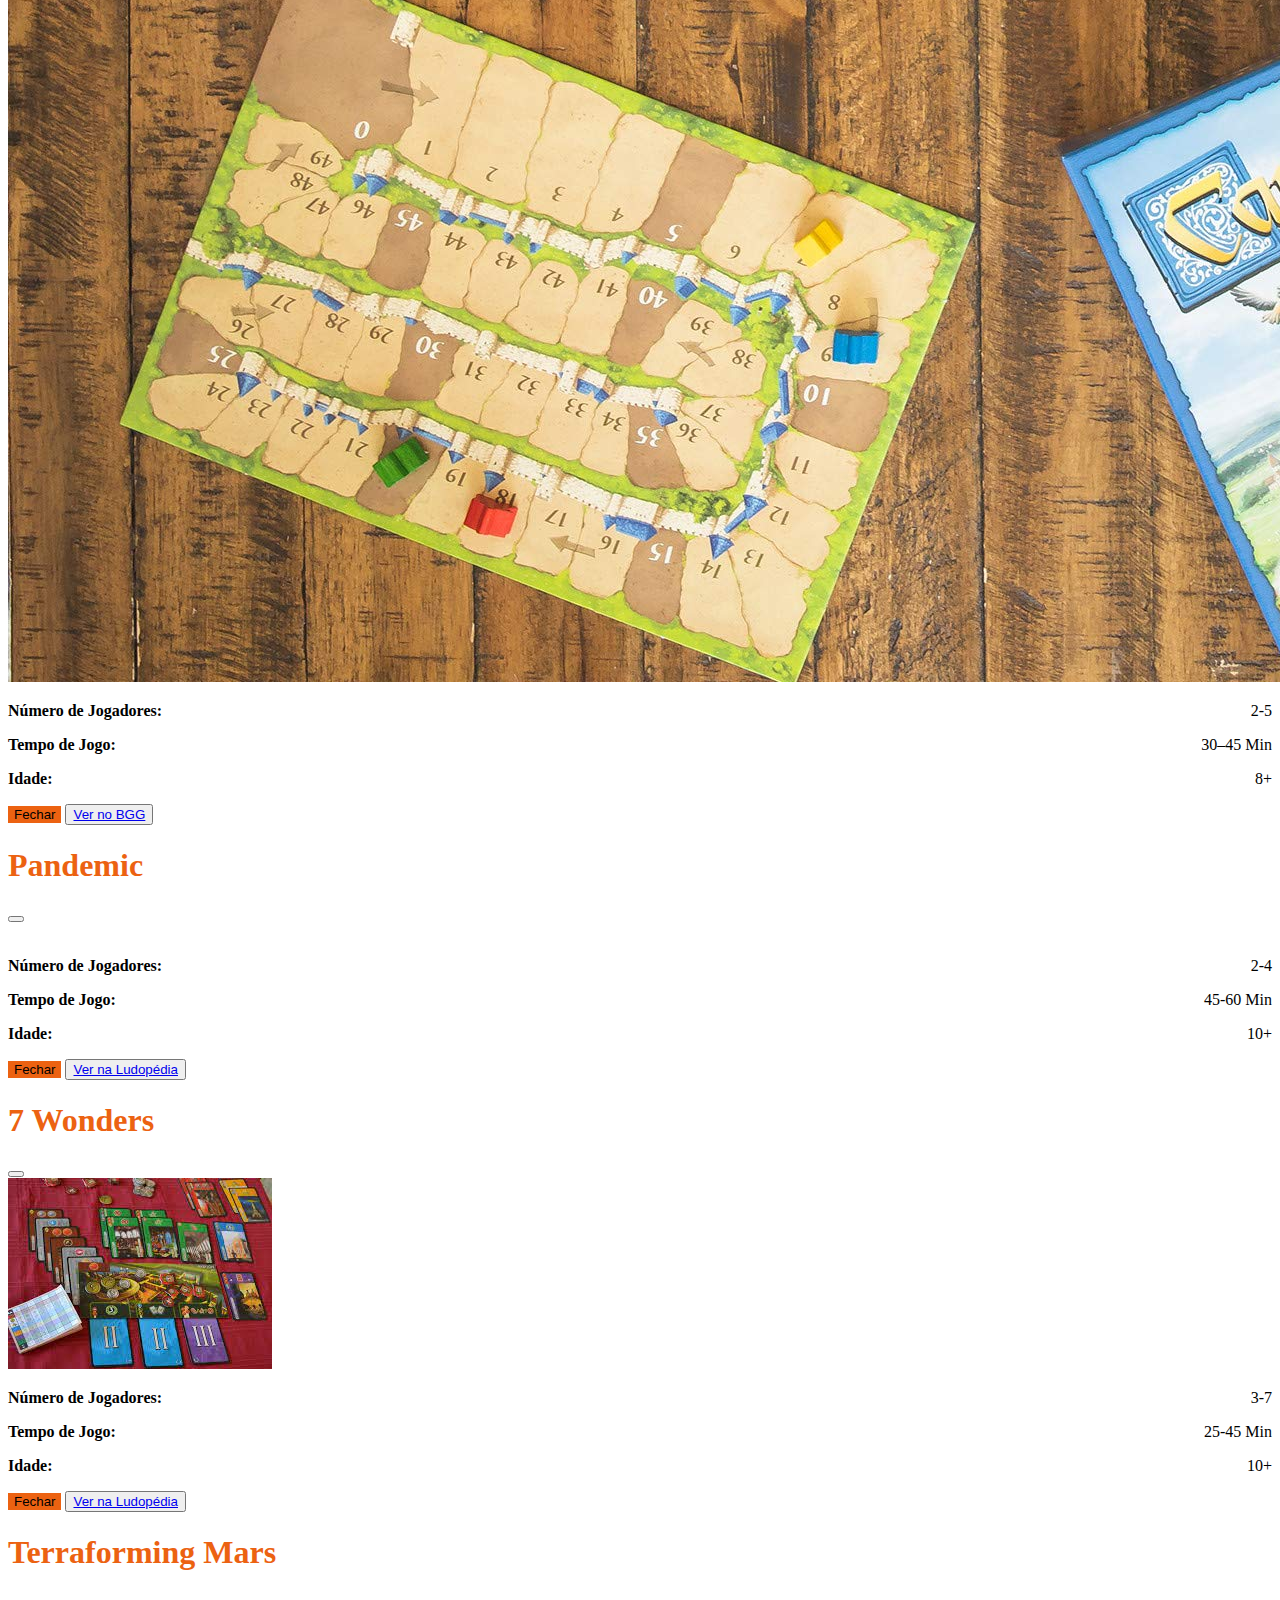
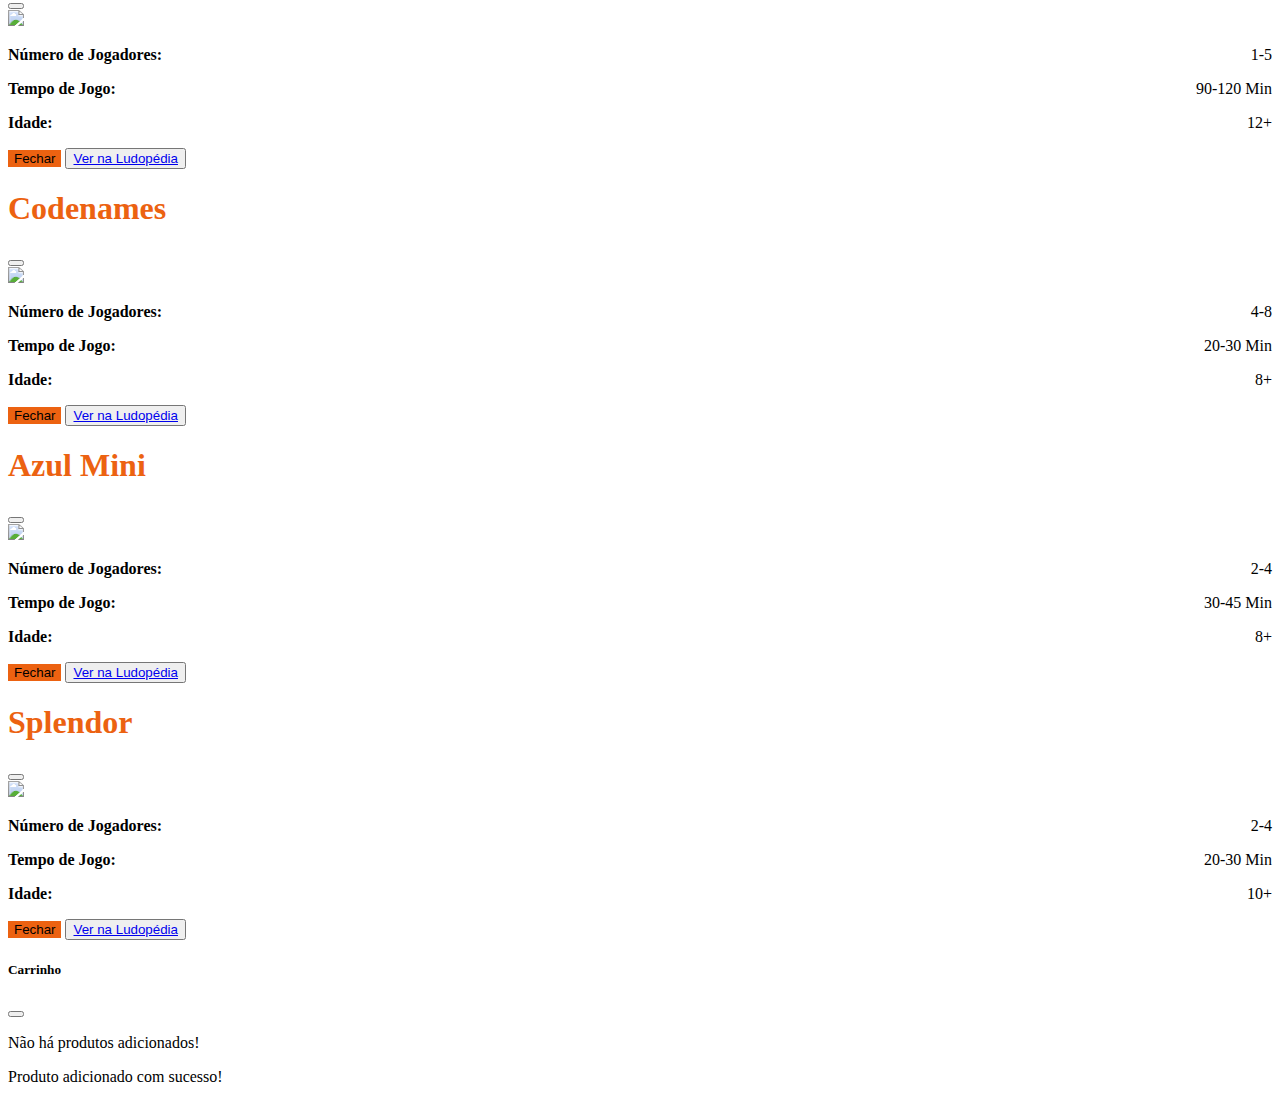
==== commit 065c8ba0: "new faq page" ====
--- a/index.html
+++ b/index.html
@@ -37,7 +37,7 @@
               <a class="nav-link orange-hover" href="pages/catalogo.html">Catálogo</a>
             </li>
             <li class="nav-item">
-              <a class="nav-link orange-hover" href="#sobreSection">Sobre Nós</a>
+              <a class="nav-link orange-hover" href="#sobreSection">Sobre Nós - FAQ</a>
             </li>
             <li class="nav-item">
               <a class="nav-link orange-hover" href="pages/login.html">Sua Conta</a>
@@ -141,7 +141,7 @@
             </div>
           </div>
         </div>
-        <a href="pages/catalogo.html" type="button" class="btn btn-outline-warning w-100">Ver Mais Jogos</a>
+        <a href="pages/catalogo.html" type="button" class="btn btn-saibamais text-white w-50 p-3" style="margin: 1rem auto;">Ver Mais Jogos</a>
       </div>
     </section>
 
@@ -184,115 +184,13 @@
               memoráveis por meio dos melhores jogos de tabuleiro do mercado. Com uma seleção cuidadosamente curada,
               buscamos oferecer opções para jogadores de todos os níveis, desde os iniciantes até os mestres
               estrategistas.</p>
-
-            <p class="lead">Na Level Up! Games, acreditamos no poder dos jogos para unir pessoas, estimular a mente e
-              criar
-              momentos inesquecíveis. Nossa equipe é formada por entusiastas que compartilham seu conhecimento e
-              entusiasmo, garantindo que você encontre o jogo perfeito para sua ocasião. Além disso, estamos
-              comprometidos em proporcionar um ambiente acolhedor e amigável, onde todos são bem-vindos.</p>
-
-            <p class="lead">Explore nosso espaço dedicado aos jogos de tabuleiro modernos, clássicos atemporais e
-              lançamentos
-              emocionantes. Seja você um estrategista, aventureiro ou fã de jogos em grupo, na Level Up! Games, temos
-              algo para todos. Junte-se a nós nesta jornada de descoberta e celebração do universo dos jogos de
-              tabuleiro. A diversão está garantida, e mal podemos esperar para ajudá-lo a elevar sua experiência de
-              jogo.</p>
-
             <div class="d-grid gap-2 d-md-flex justify-content-md-start">
-              <button type="button" class="btn btn-primary btn-lg px-4 me-md-2 btn-saibamais">Saiba Mais</button>
-
-            </div>
-          </div>
-        </div>
-      </div>
-    </section>
-
-    <section id="freteSection">
-      <div class="container col-xxl-8 px-4 pb-5">
-        <div class="row flex-lg-row-reverse align-items-center g-5 py-5">
-          <div class="col-10 col-sm-8 col-lg-6">
-            <img src="images/faq-imagem.png" class="d-block mx-lg-auto img-fluid" width="700" height="500"
-              loading="lazy">
-          </div>
-          <div class="col-lg-6">
-            <h2 class="display-5 fw-bold lh-1 mb-3">Política de Frete
-            </h2>
-            <p class="lead">Na Level Up! Games, entendemos a importância de receber seus jogos de tabuleiro rapidamente
-              e de maneira confiável. Por isso, nossa política de frete é projetada para oferecer conveniência e
-              transparência aos nossos clientes.
-            </p>
-            <div class="accordion" id="accordionExample">
-              <div class="accordion-item">
-                <h2 class="accordion-header">
-                  <button class="accordion-button" type="button" data-bs-toggle="collapse" data-bs-target="#collapseOne"
-                    aria-expanded="true" aria-controls="collapseOne">
-                    Opções de Frete
-                  </button>
-                </h2>
-                <div id="collapseOne" class="accordion-collapse collapse show" data-bs-parent="#accordionExample">
-                  <div class="accordion-body">
-                    <p>Oferecemos diversas opções de frete para atender às suas necessidades. Escolha entre frete padrão
-                      para uma opção econômica ou frete expresso para receber seus jogos ainda mais rápido. Garantimos
-                      que todas as opções sejam seguras e rastreáveis, proporcionando tranquilidade durante todo o
-                      processo de entrega.
-                    </p>
-                  </div>
-                </div>
-              </div>
-              <div class="accordion-item">
-                <h2 class="accordion-header">
-                  <button class="accordion-button collapsed" type="button" data-bs-toggle="collapse"
-                    data-bs-target="#collapseTwo" aria-expanded="false" aria-controls="collapseTwo">
-                    Frete Grátis
-                  </button>
-                </h2>
-                <div id="collapseTwo" class="accordion-collapse collapse" data-bs-parent="#accordionExample">
-                  <div class="accordion-body">
-                    <p>Para pedidos acima de determinado valor, oferecemos frete grátis, como forma de valorizar a
-                      fidelidade de nossos clientes. Consulte nossas promoções e ofertas especiais para aproveitar essa
-                      vantagem.
-                    </p>
-                  </div>
-                </div>
-              </div>
-              <div class="accordion-item">
-                <h2 class="accordion-header">
-                  <button class="accordion-button collapsed" type="button" data-bs-toggle="collapse"
-                    data-bs-target="#collapseThree" aria-expanded="false" aria-controls="collapseThree">
-                    Acompanhamento de Pedido
-                  </button>
-                </h2>
-                <div id="collapseThree" class="accordion-collapse collapse" data-bs-parent="#accordionExample">
-                  <div class="accordion-body">
-                    <p>Mantenha-se informado sobre o status do seu pedido com nosso serviço de rastreamento. Assim que
-                      seu jogo for despachado, você receberá as informações necessárias para acompanhar a entrega em
-                      tempo real.
-                    </p>
-                  </div>
-                </div>
-              </div>
-              <div class="accordion-item">
-                <h2 class="accordion-header">
-                  <button class="accordion-button collapsed" type="button" data-bs-toggle="collapse"
-                    data-bs-target="#collapseFour" aria-expanded="false" aria-controls="collapseThree">
-                    Entrega Segura
-                  </button>
-                </h2>
-                <div id="collapseFour" class="accordion-collapse collapse" data-bs-parent="#accordionExample">
-                  <div class="accordion-body">
-                    <p>Comprometemo-nos a embalar seus jogos com cuidado e segurança, garantindo que cheguem em
-                      perfeitas condições. Trabalhamos em parceria com serviços de entrega confiáveis para garantir que
-                      seus produtos sejam manuseados com o mesmo cuidado que dedicamos à seleção de nosso catálogo.
-                    </p>
-                  </div>
-                </div>
-              </div>
-            </div>
-
-          </div>
-        </div>
-      </div>
-
+              <a href="pages/faq.html" type="button" class="btn btn-primary btn-lg px-4 me-md-2 btn-saibamais">Saiba Mais</a>
+
+            </div>
+          </div>
+        </div>
+      </div>
     </section>
   </main>
 
@@ -572,7 +470,7 @@
     </div>
   </div>
 
-  <div class="toast-container position-fixed top-0 end-0 p-3">
+  <div class="toast-container position-fixed bottom-0 end-0 p-3">
     <div id="liveToast" class="toast" role="alert" aria-live="assertive" aria-atomic="true">
       <div class="toast-body">
         Produto adicionado com sucesso!
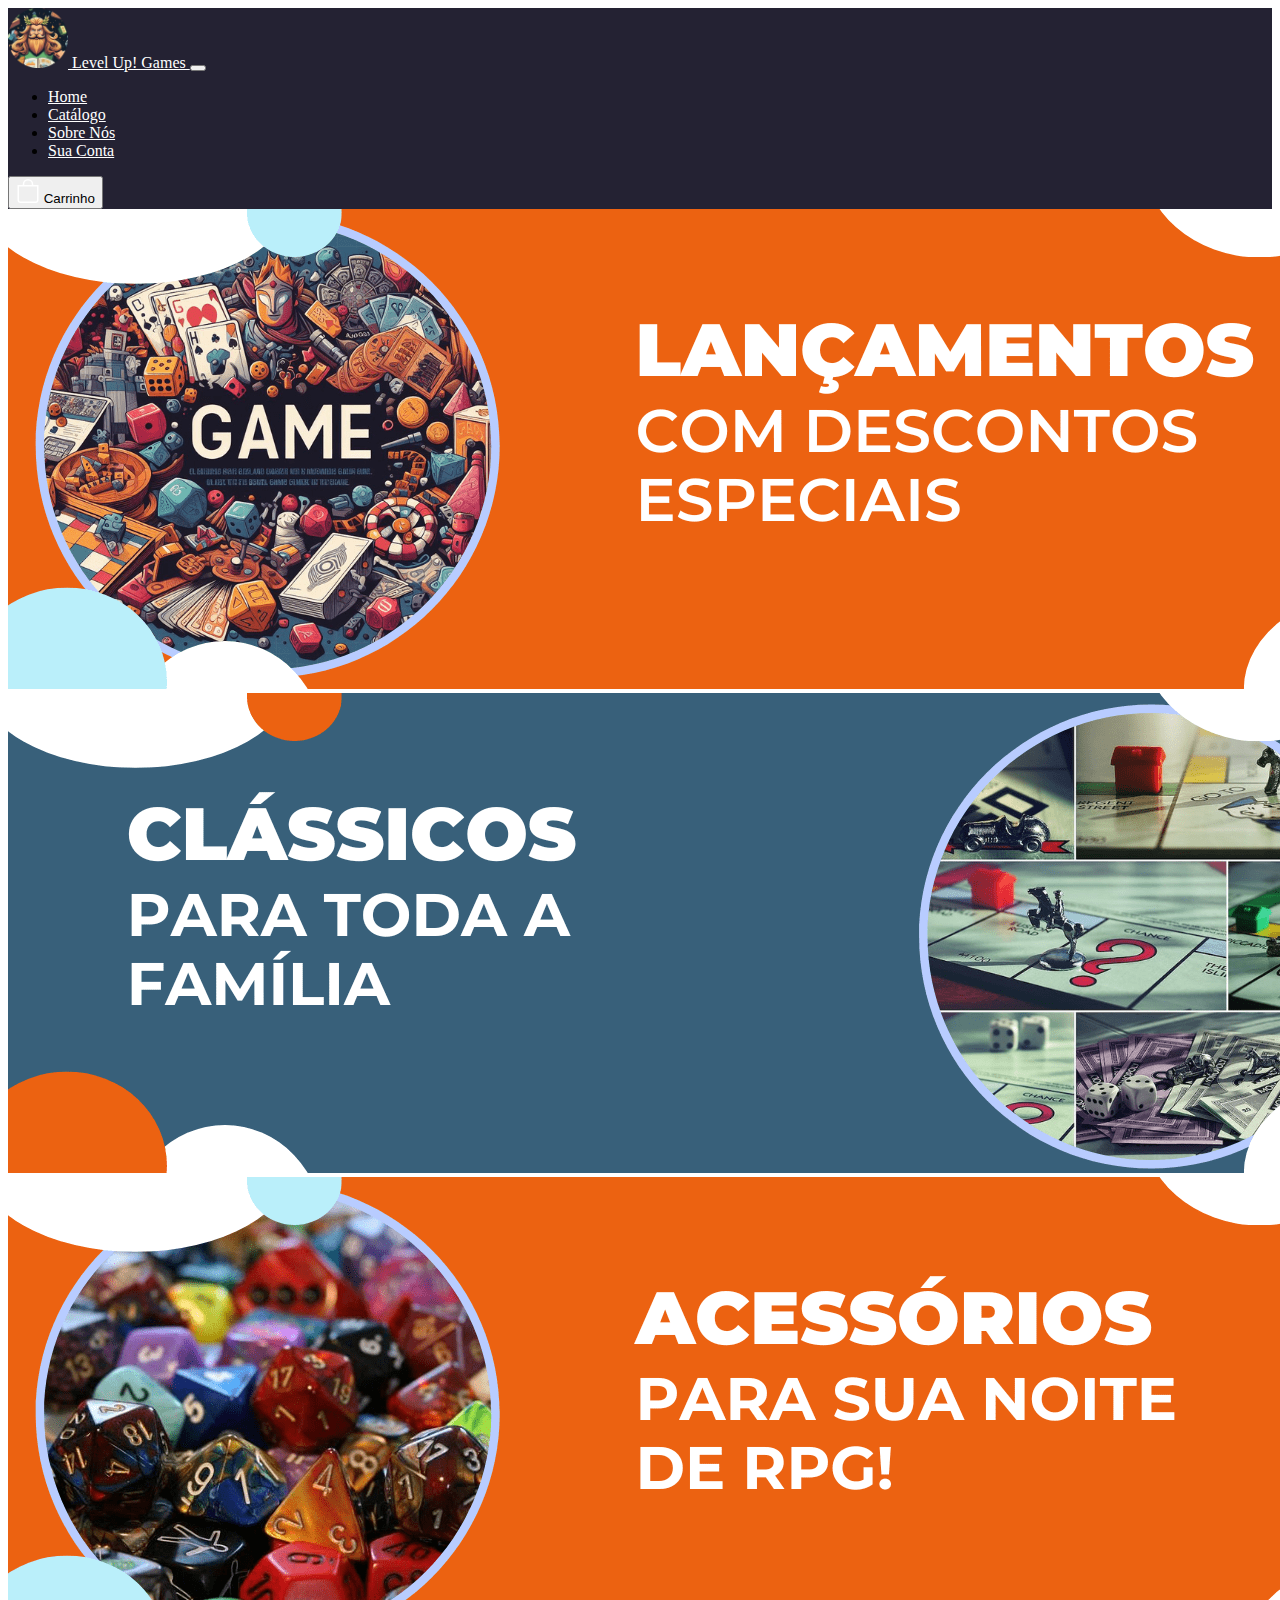
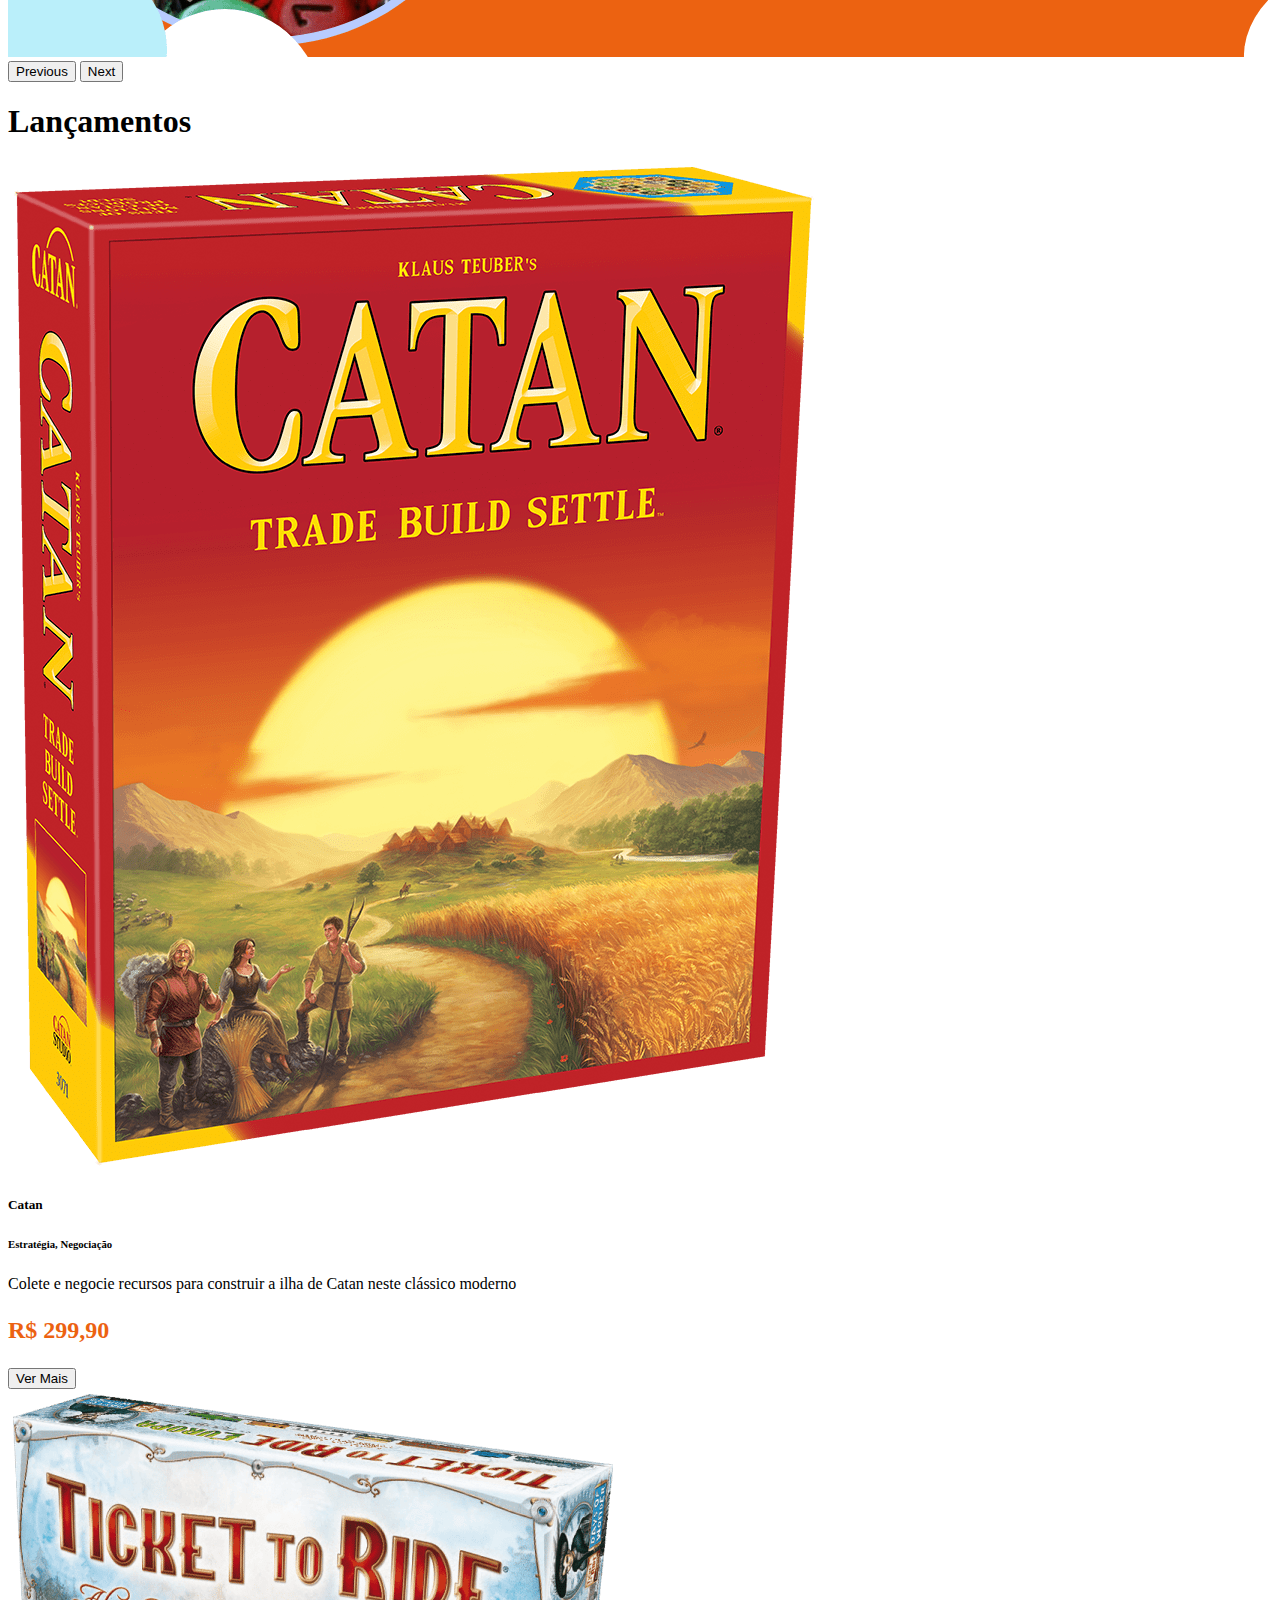
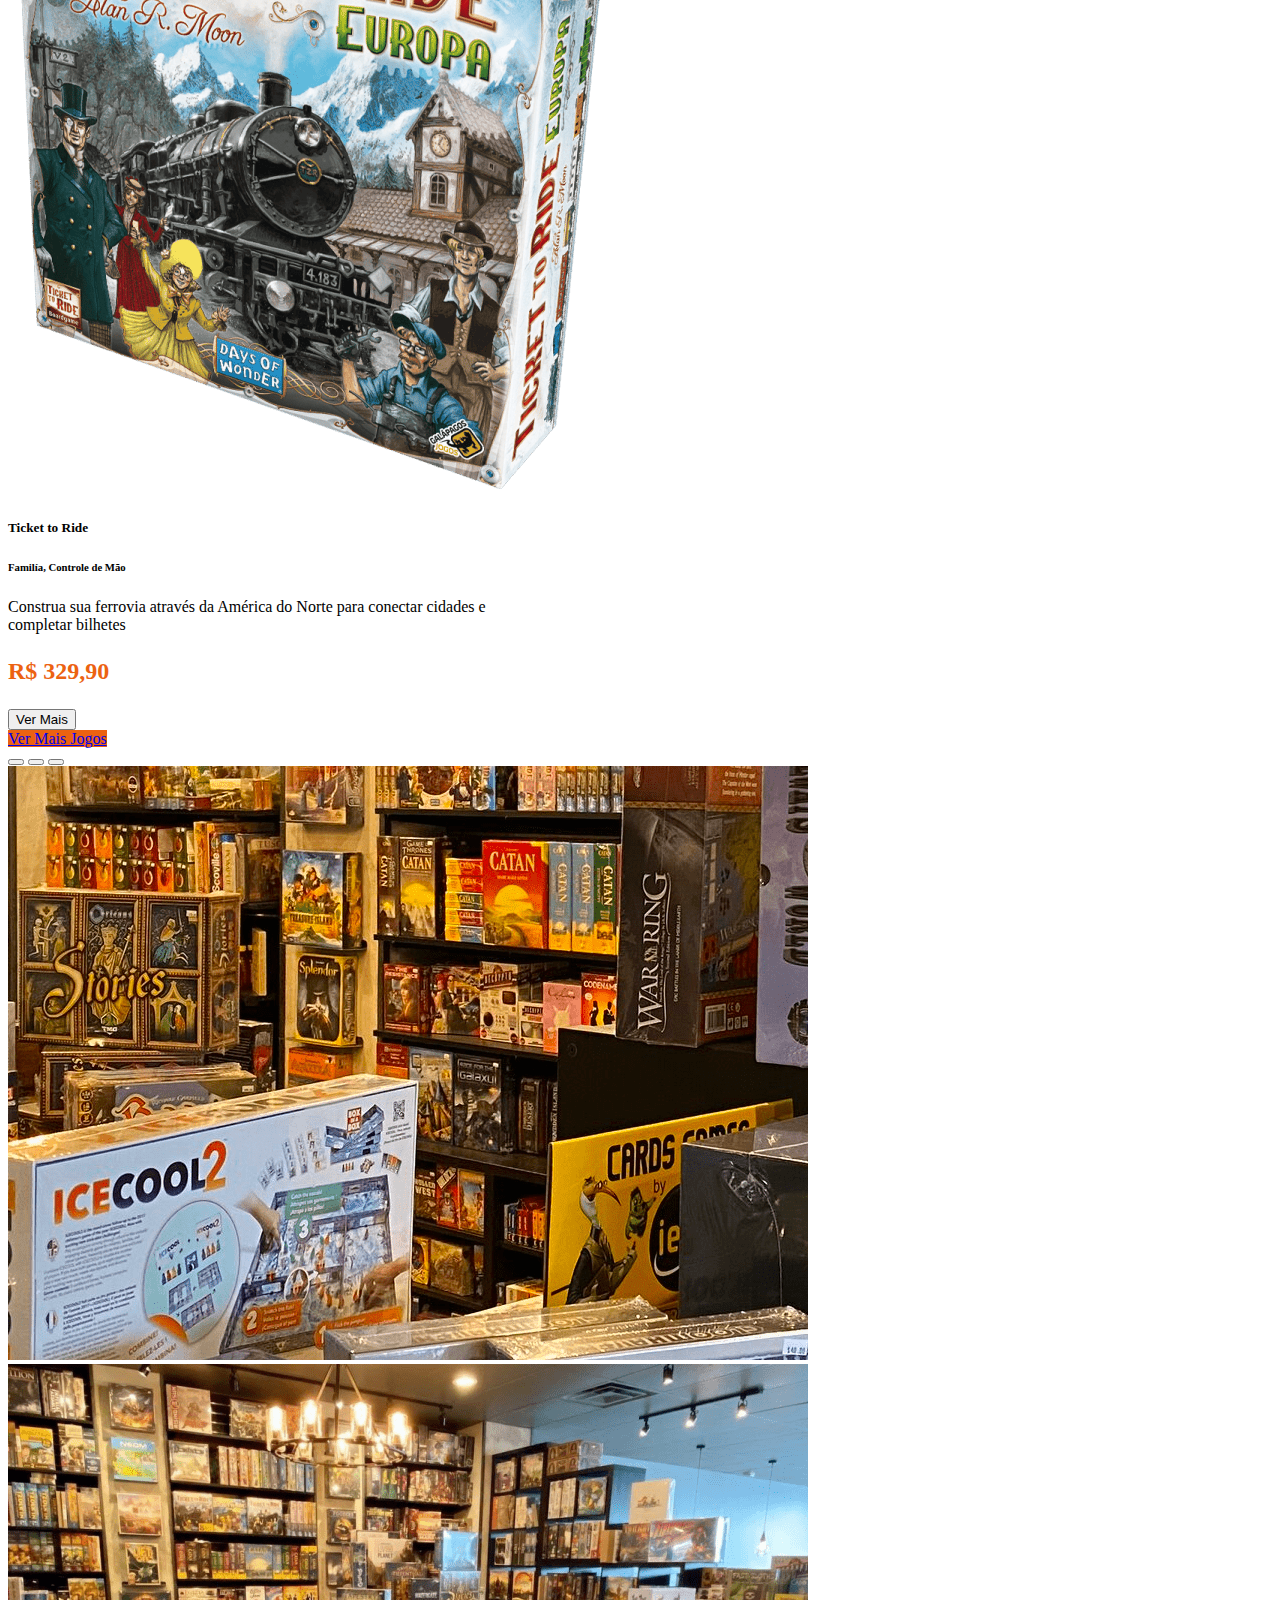
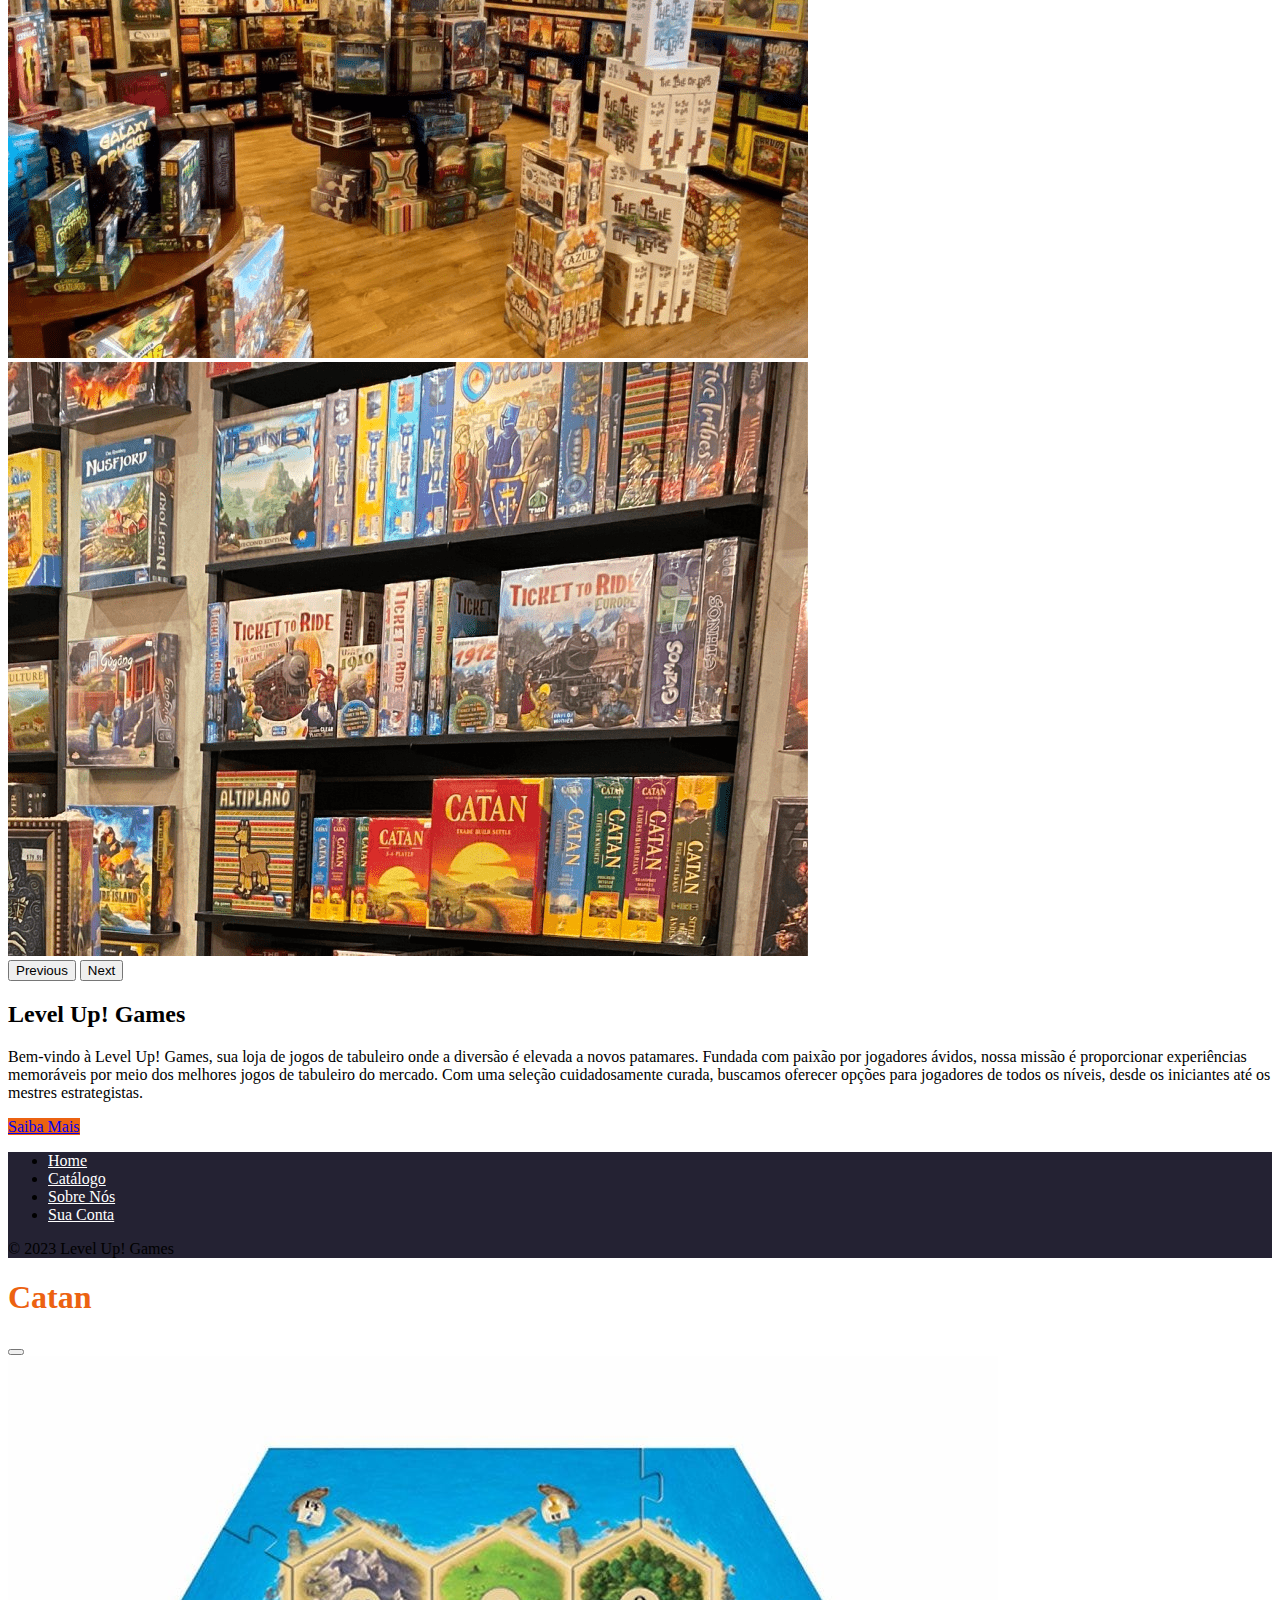
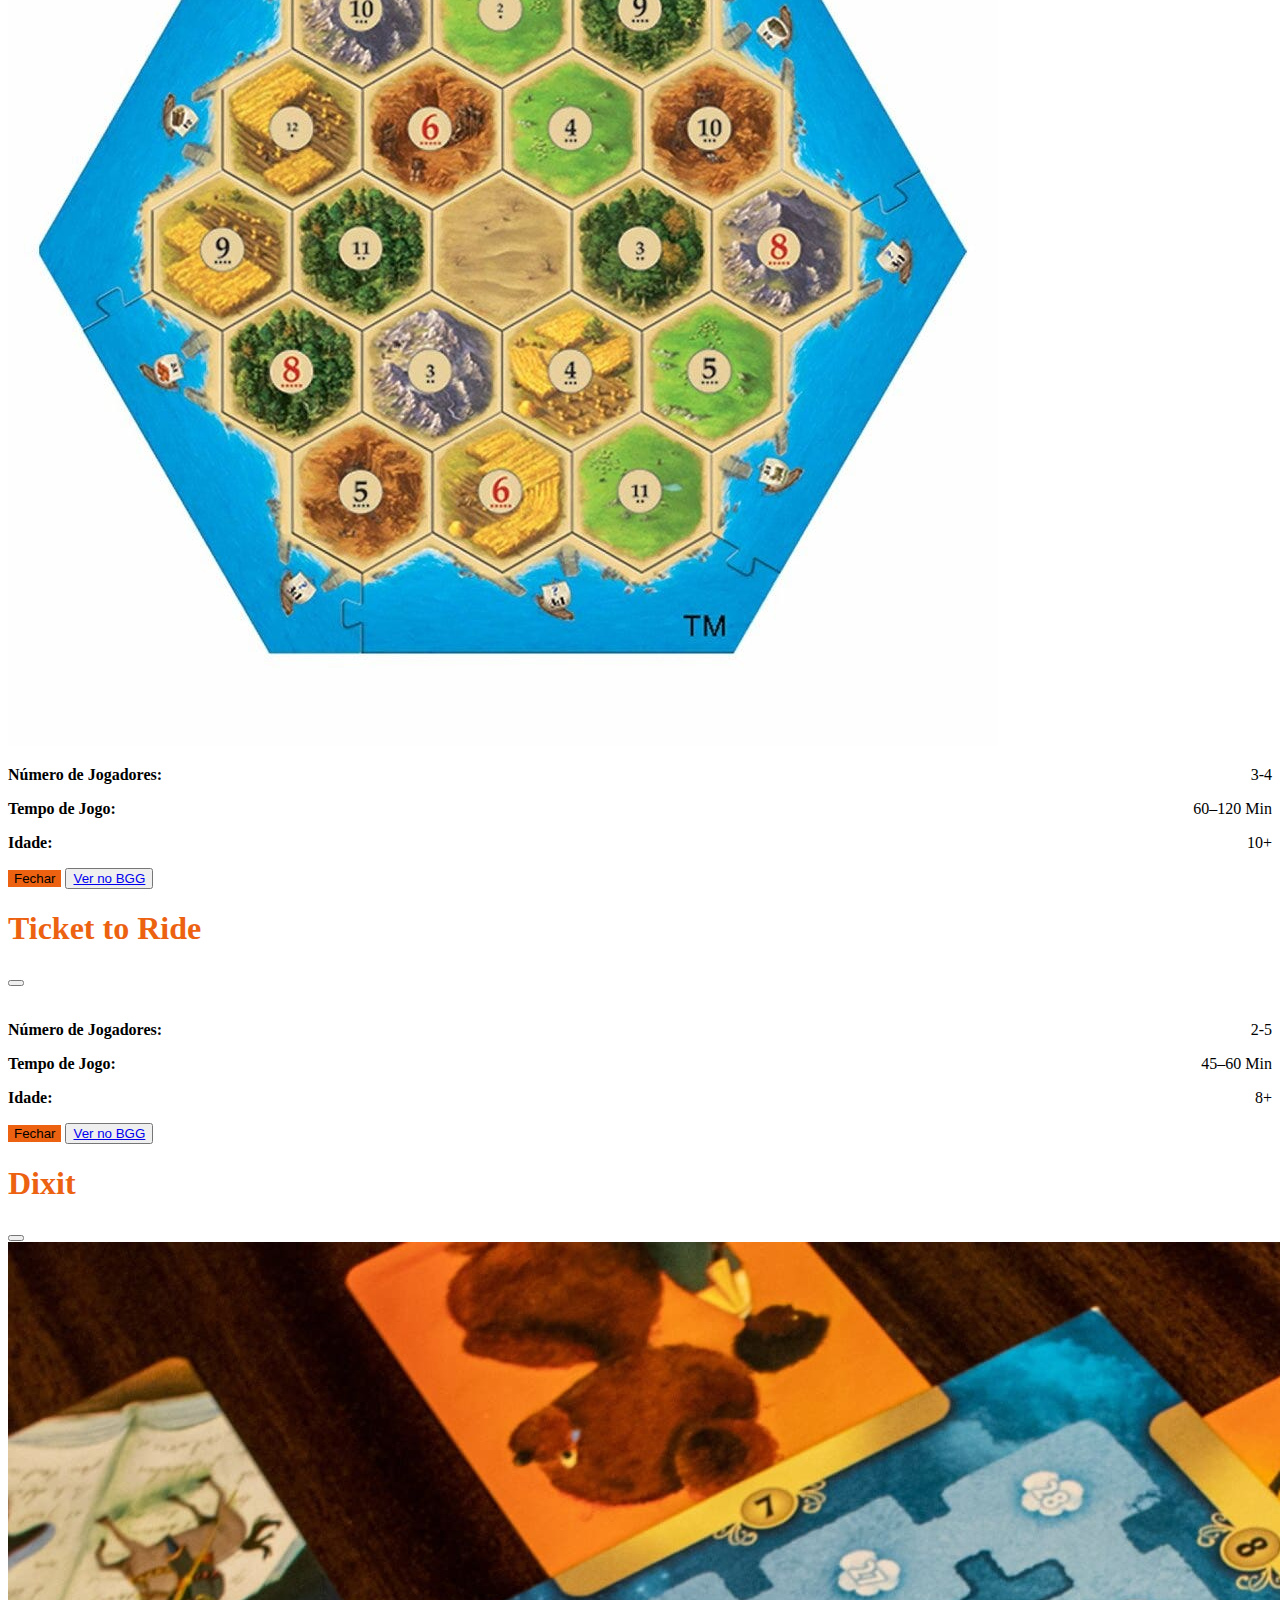
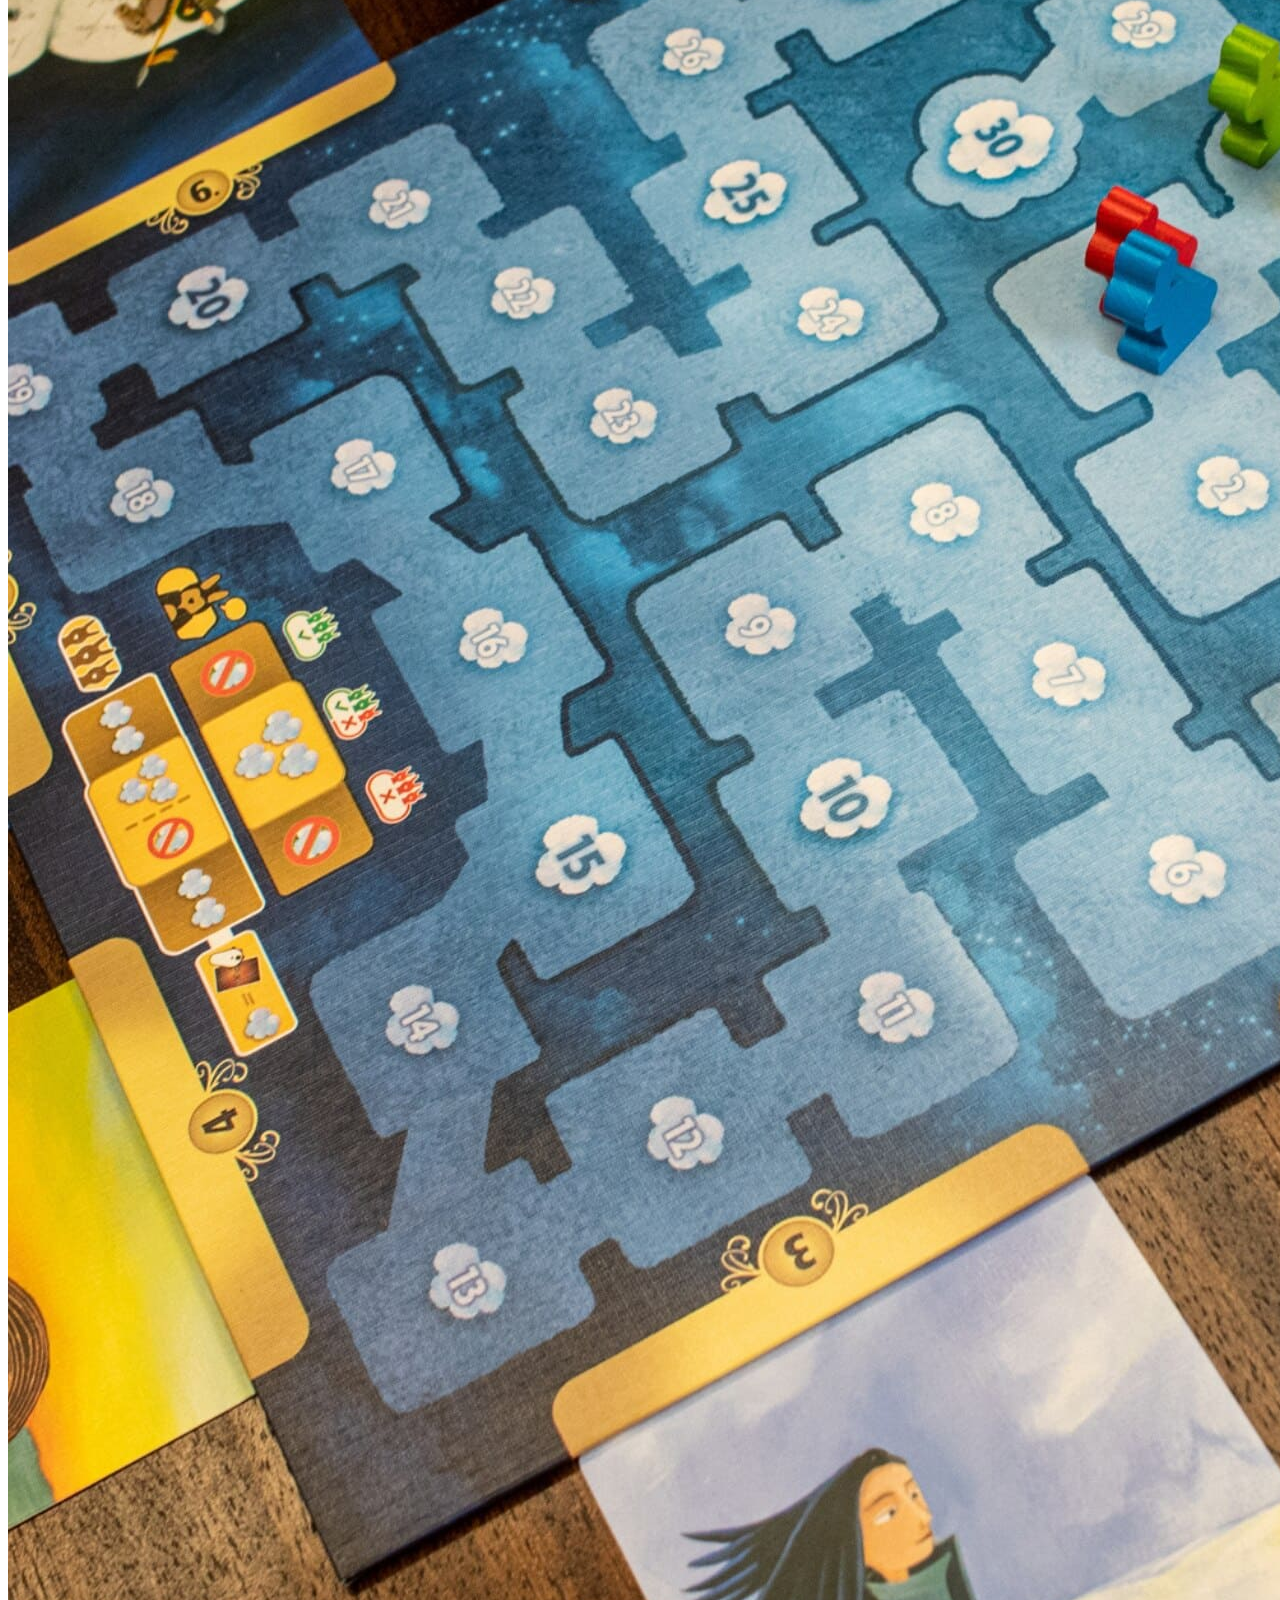
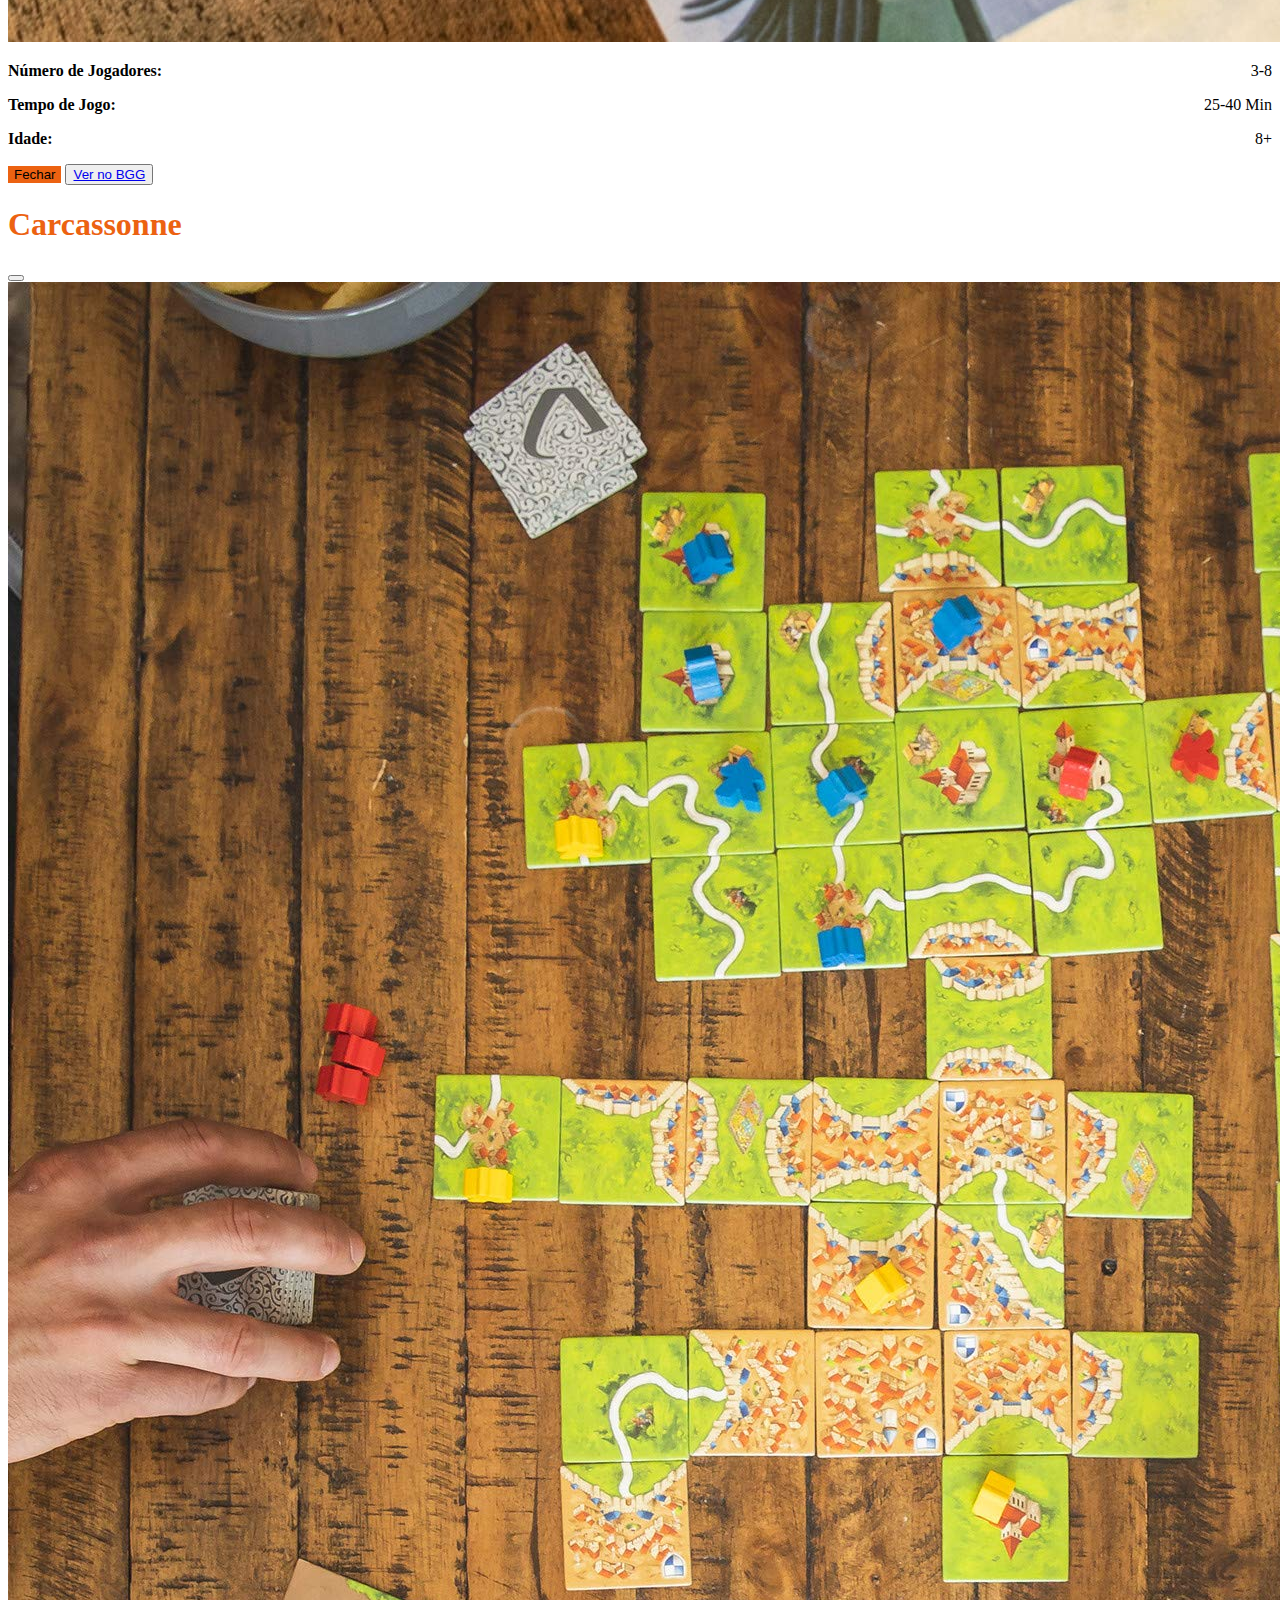
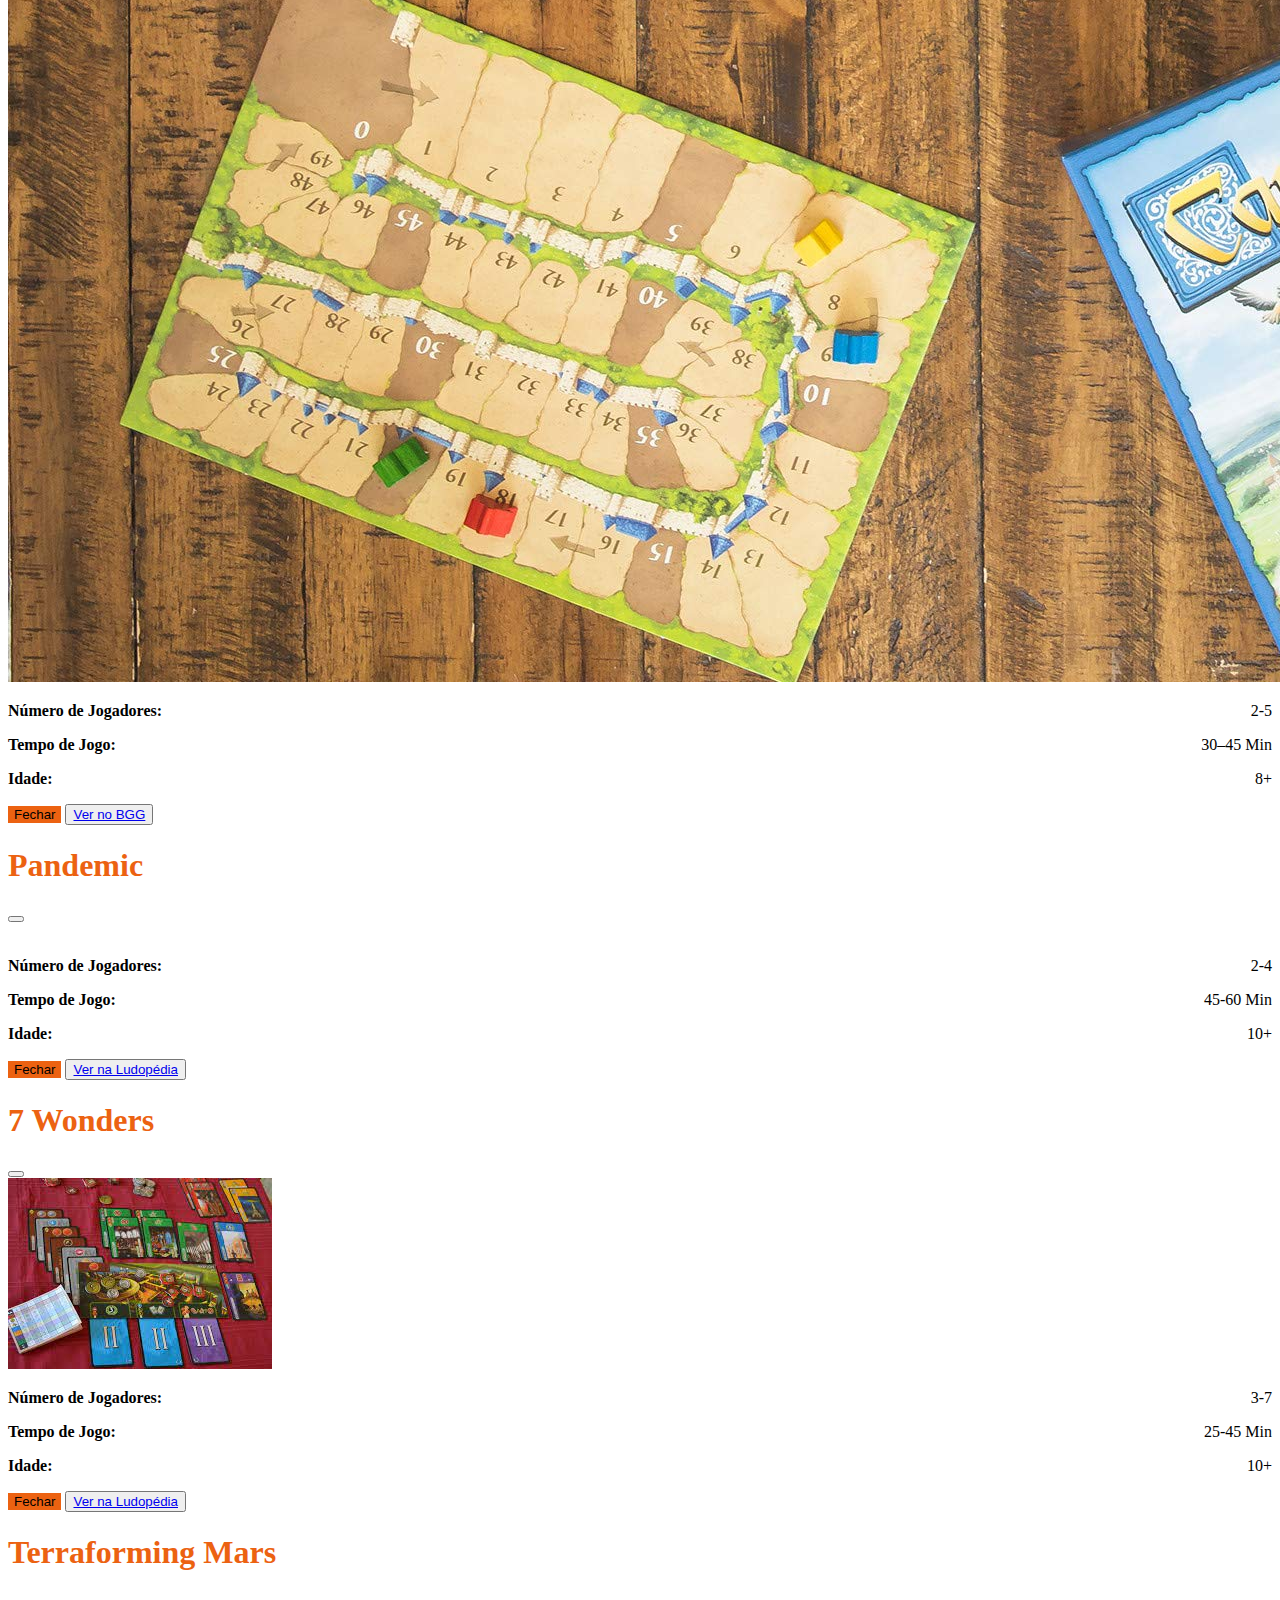
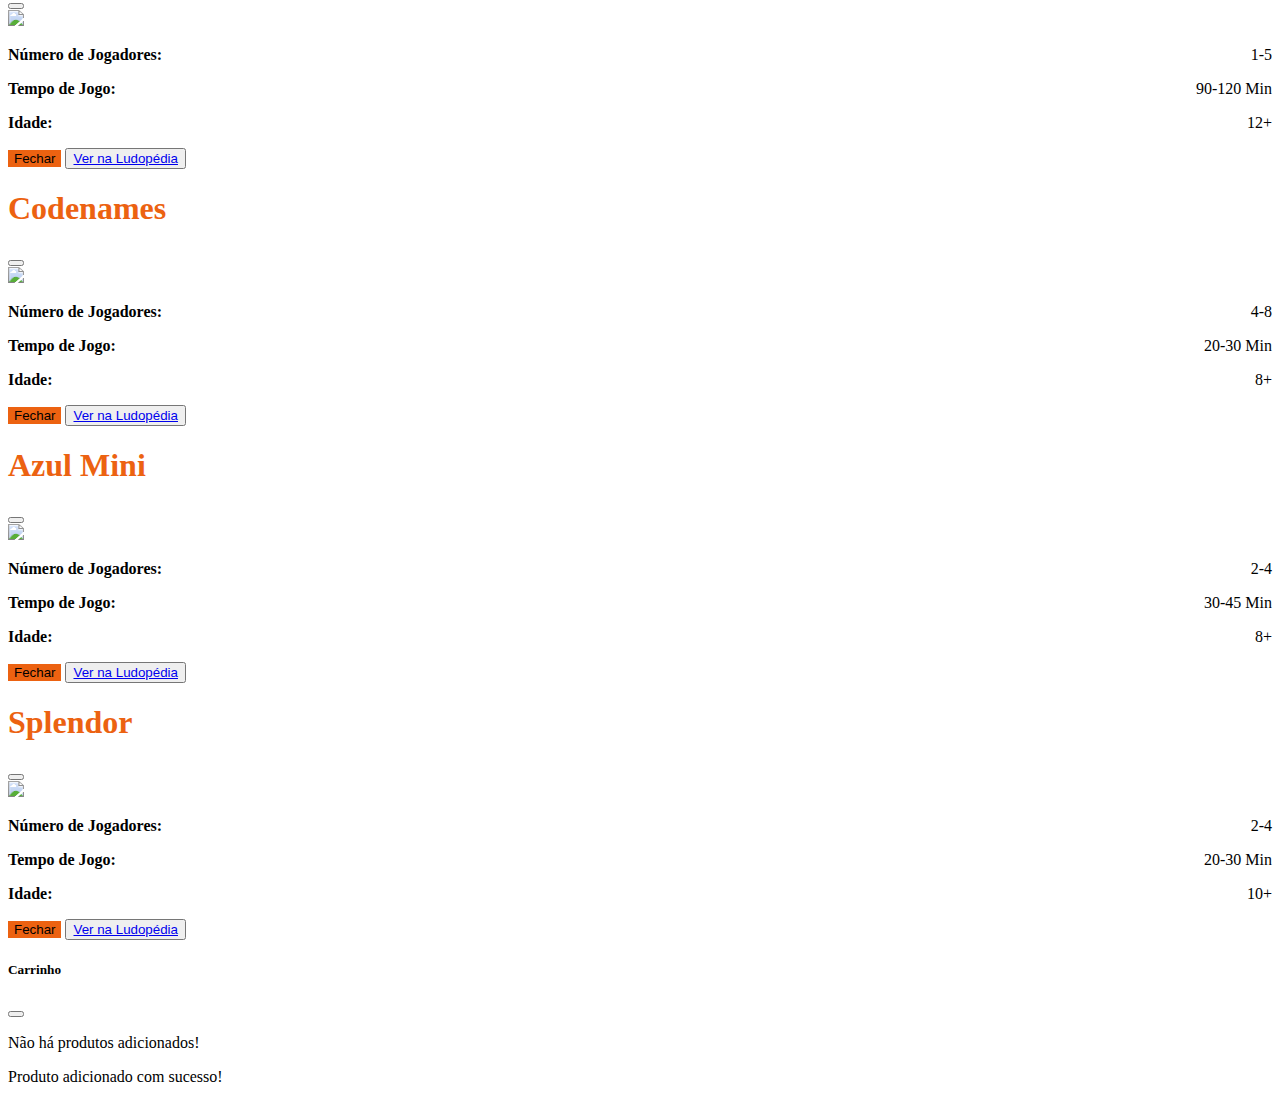
==== commit 94bc4b64: "finalVer" ====
--- a/index.html
+++ b/index.html
@@ -9,9 +9,7 @@
   <link href="https://cdn.jsdelivr.net/npm/bootstrap@5.3.2/dist/css/bootstrap.min.css" rel="stylesheet"
     integrity="sha384-T3c6CoIi6uLrA9TneNEoa7RxnatzjcDSCmG1MXxSR1GAsXEV/Dwwykc2MPK8M2HN" crossorigin="anonymous">
   <link rel="stylesheet" href="style/style.css">
-  <script src="https://cdn.jsdelivr.net/npm/bootstrap@5.3.2/dist/js/bootstrap.bundle.min.js"
-    integrity="sha384-C6RzsynM9kWDrMNeT87bh95OGNyZPhcTNXj1NW7RuBCsyN/o0jlpcV8Qyq46cDfL"
-    crossorigin="anonymous"></script>
+ 
 </head>
 
 <body>
@@ -37,7 +35,7 @@
               <a class="nav-link orange-hover" href="pages/catalogo.html">Catálogo</a>
             </li>
             <li class="nav-item">
-              <a class="nav-link orange-hover" href="#sobreSection">Sobre Nós - FAQ</a>
+              <a class="nav-link orange-hover" href="#sobreSection">Sobre Nós</a>
             </li>
             <li class="nav-item">
               <a class="nav-link orange-hover" href="pages/login.html">Sua Conta</a>
@@ -58,6 +56,8 @@
     </nav>
   </header>
   <main>
+
+    <!-- carrossel de imagens principal  -->
     <div id="carouselExampleAutoplaying" class="carousel slide" data-bs-ride="carousel">
       <div class="carousel-inner">
         <div class="carousel-item active">
@@ -87,6 +87,8 @@
         <span class="visually-hidden">Next</span>
       </button>
     </div>
+
+    <!-- seção de lançamentos e link para a página de produtos -->
     <section id="lancamentoSection" class="container mt-3 gap-2">
       <h1 class="display-5 fw-bold lh-1 mb-3 text-center">Lançamentos
       </h1>
@@ -145,7 +147,8 @@
       </div>
     </section>
 
-    <section id="sobreSection">
+    <!-- seção Sobre a loja -->
+    <section id="sobreSection"> 
       <div class="container col-xxl-8 px-4 py-5">
         <div class="row flex-lg-row-reverse align-items-center g-5 py-5">
           <div class="col-10 col-sm-8 col-lg-6">
@@ -185,7 +188,7 @@
               buscamos oferecer opções para jogadores de todos os níveis, desde os iniciantes até os mestres
               estrategistas.</p>
             <div class="d-grid gap-2 d-md-flex justify-content-md-start">
-              <a href="pages/faq.html" type="button" class="btn btn-primary btn-lg px-4 me-md-2 btn-saibamais">Saiba Mais</a>
+              <a href="pages/sobre.html" type="button" class="btn btn-primary btn-lg px-4 me-md-2 btn-saibamais">Saiba Mais</a>
 
             </div>
           </div>
@@ -197,13 +200,16 @@
   <footer class="py-3 mt-3 container-fluid">
     <ul class="nav justify-content-center border-bottom pb-3 mb-3">
       <li class="nav-item "><a href="#" class="nav-link orange-hover px-2 ">Home</a></li>
-      <li class="nav-item "><a href="#" class="nav-link orange-hover px-2 ">Lançamentos</a></li>
-      <li class="nav-item "><a href="#freteSection" class="nav-link orange-hover px-2 ">Política de Frete</a></li>
+      <li class="nav-item "><a href="pages/catalogo.html" class="nav-link orange-hover px-2 ">Catálogo</a></li>
+      <li class="nav-item "><a href="pages/sobre.html" class="nav-link orange-hover px-2 ">Sobre Nós</a></li>
       <li class="nav-item "><a href="pages/login.html" class="nav-link orange-hover px-2 ">Sua Conta</a></li>
     </ul>
     <p class="text-center text-white">&copy; 2023 Level Up! Games</p>
   </footer>
 
+<!-- utilidades!!  -->
+
+<!-- modais -->
   <div class="modals">
     <!-- Modal -->
     <div class="modal fade" id="modalCatan" tabindex="-1" aria-labelledby="modalCatan-title" aria-hidden="true">
@@ -445,7 +451,7 @@
       </div>
     </div>
   </div>
-
+<!-- offcanvas (carrinho de compras) -->
   <div class="offcanvas offcanvas-end" data-bs-scroll="true" tabindex="-1" id="offcanvasCart"
     aria-labelledby="offcanvasCart">
     <div class="offcanvas-header">
@@ -469,7 +475,7 @@
       </div>
     </div>
   </div>
-
+<!-- toast notification (adicionar carrinho) -->
   <div class="toast-container position-fixed bottom-0 end-0 p-3">
     <div id="liveToast" class="toast" role="alert" aria-live="assertive" aria-atomic="true">
       <div class="toast-body">
@@ -478,6 +484,9 @@
     </div>
   </div>
 
+  <script src="https://cdn.jsdelivr.net/npm/bootstrap@5.3.2/dist/js/bootstrap.bundle.min.js"
+  integrity="sha384-C6RzsynM9kWDrMNeT87bh95OGNyZPhcTNXj1NW7RuBCsyN/o0jlpcV8Qyq46cDfL"
+  crossorigin="anonymous"></script>
   <script src="scripts/script.js"></script>
 </body>
 
